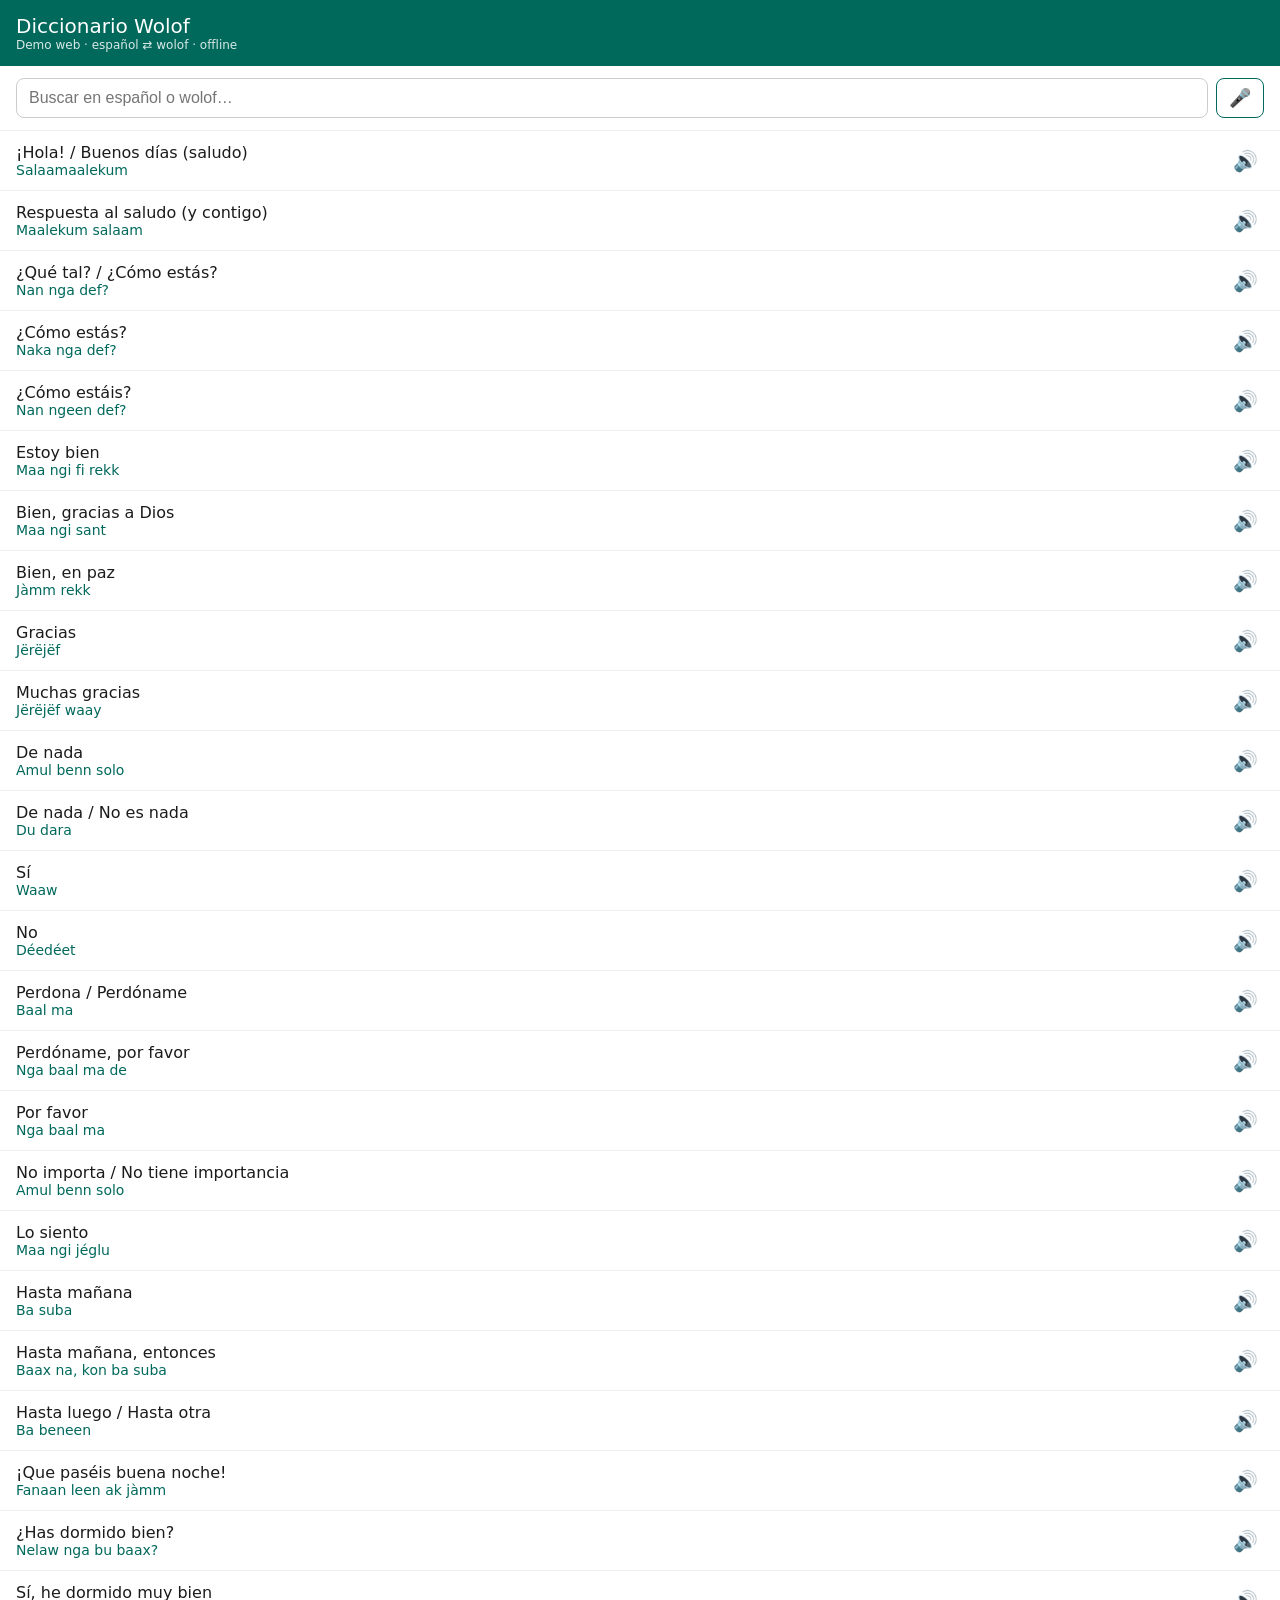
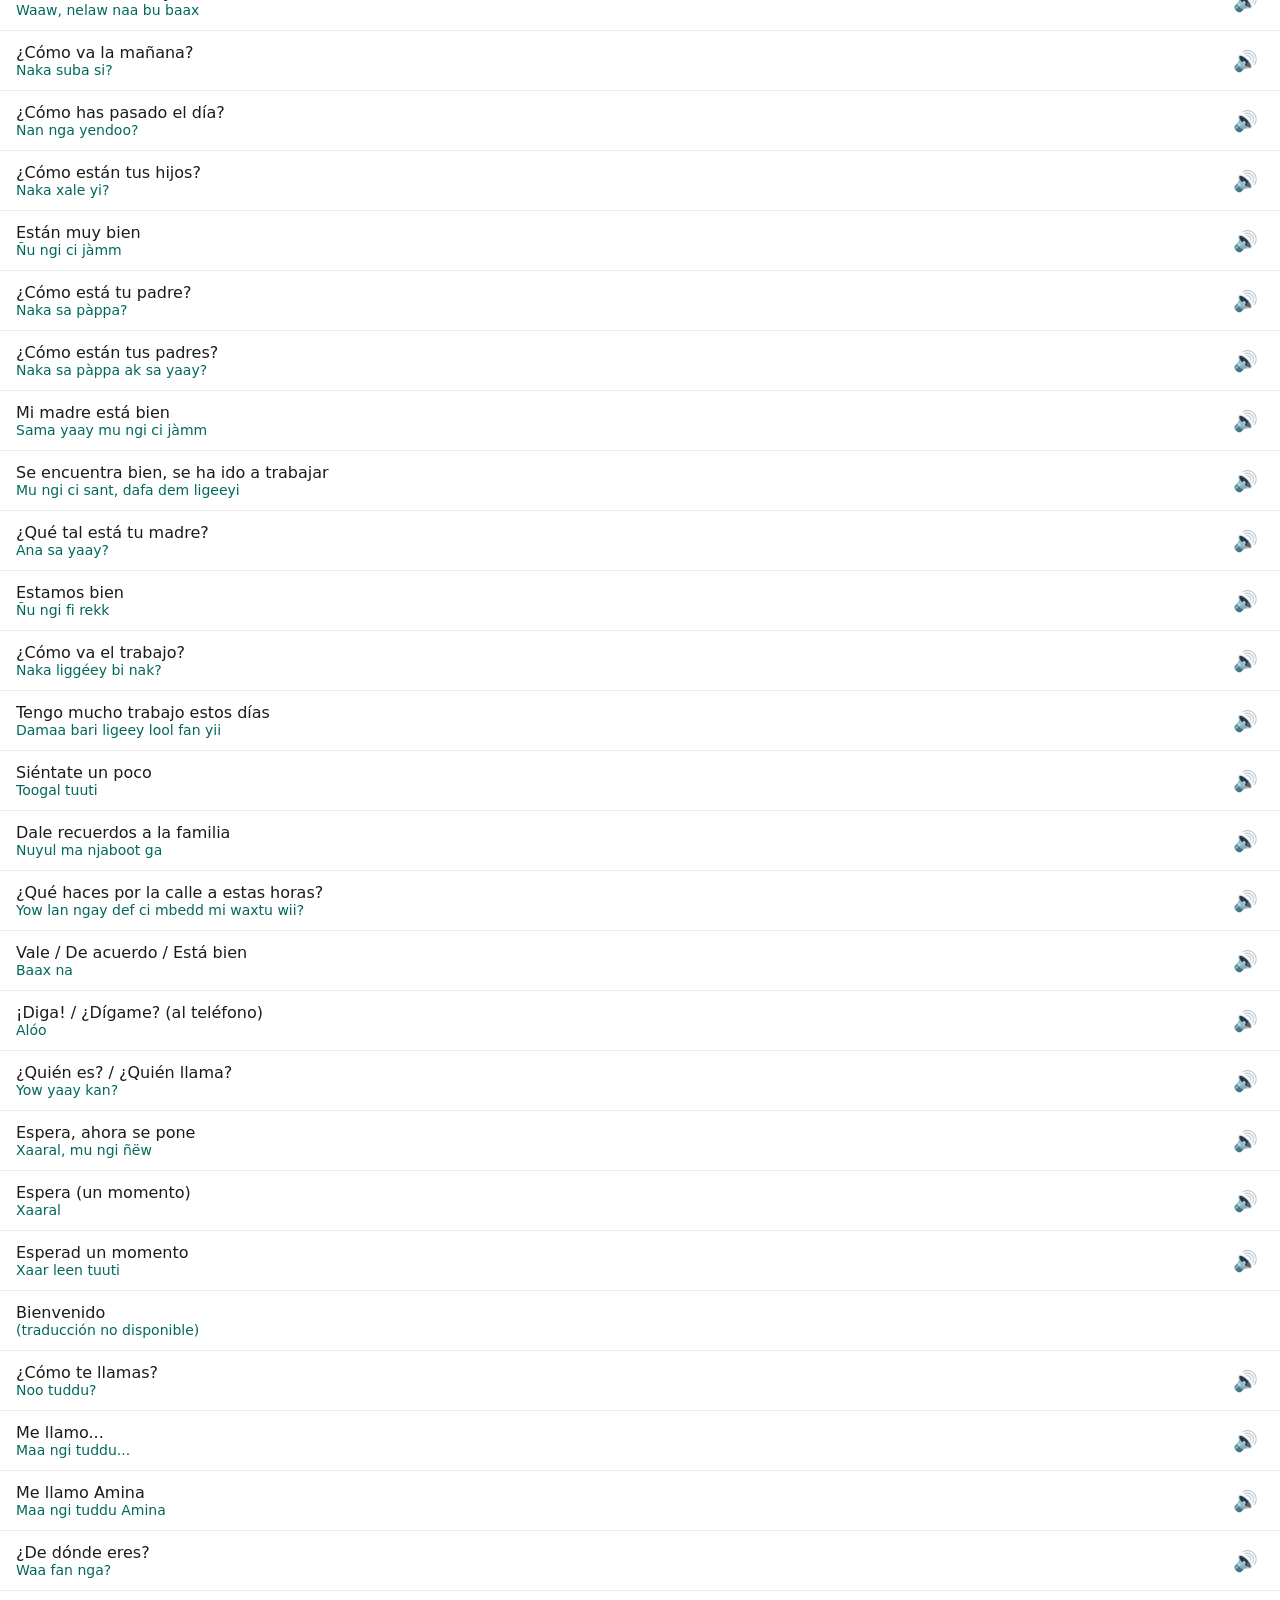
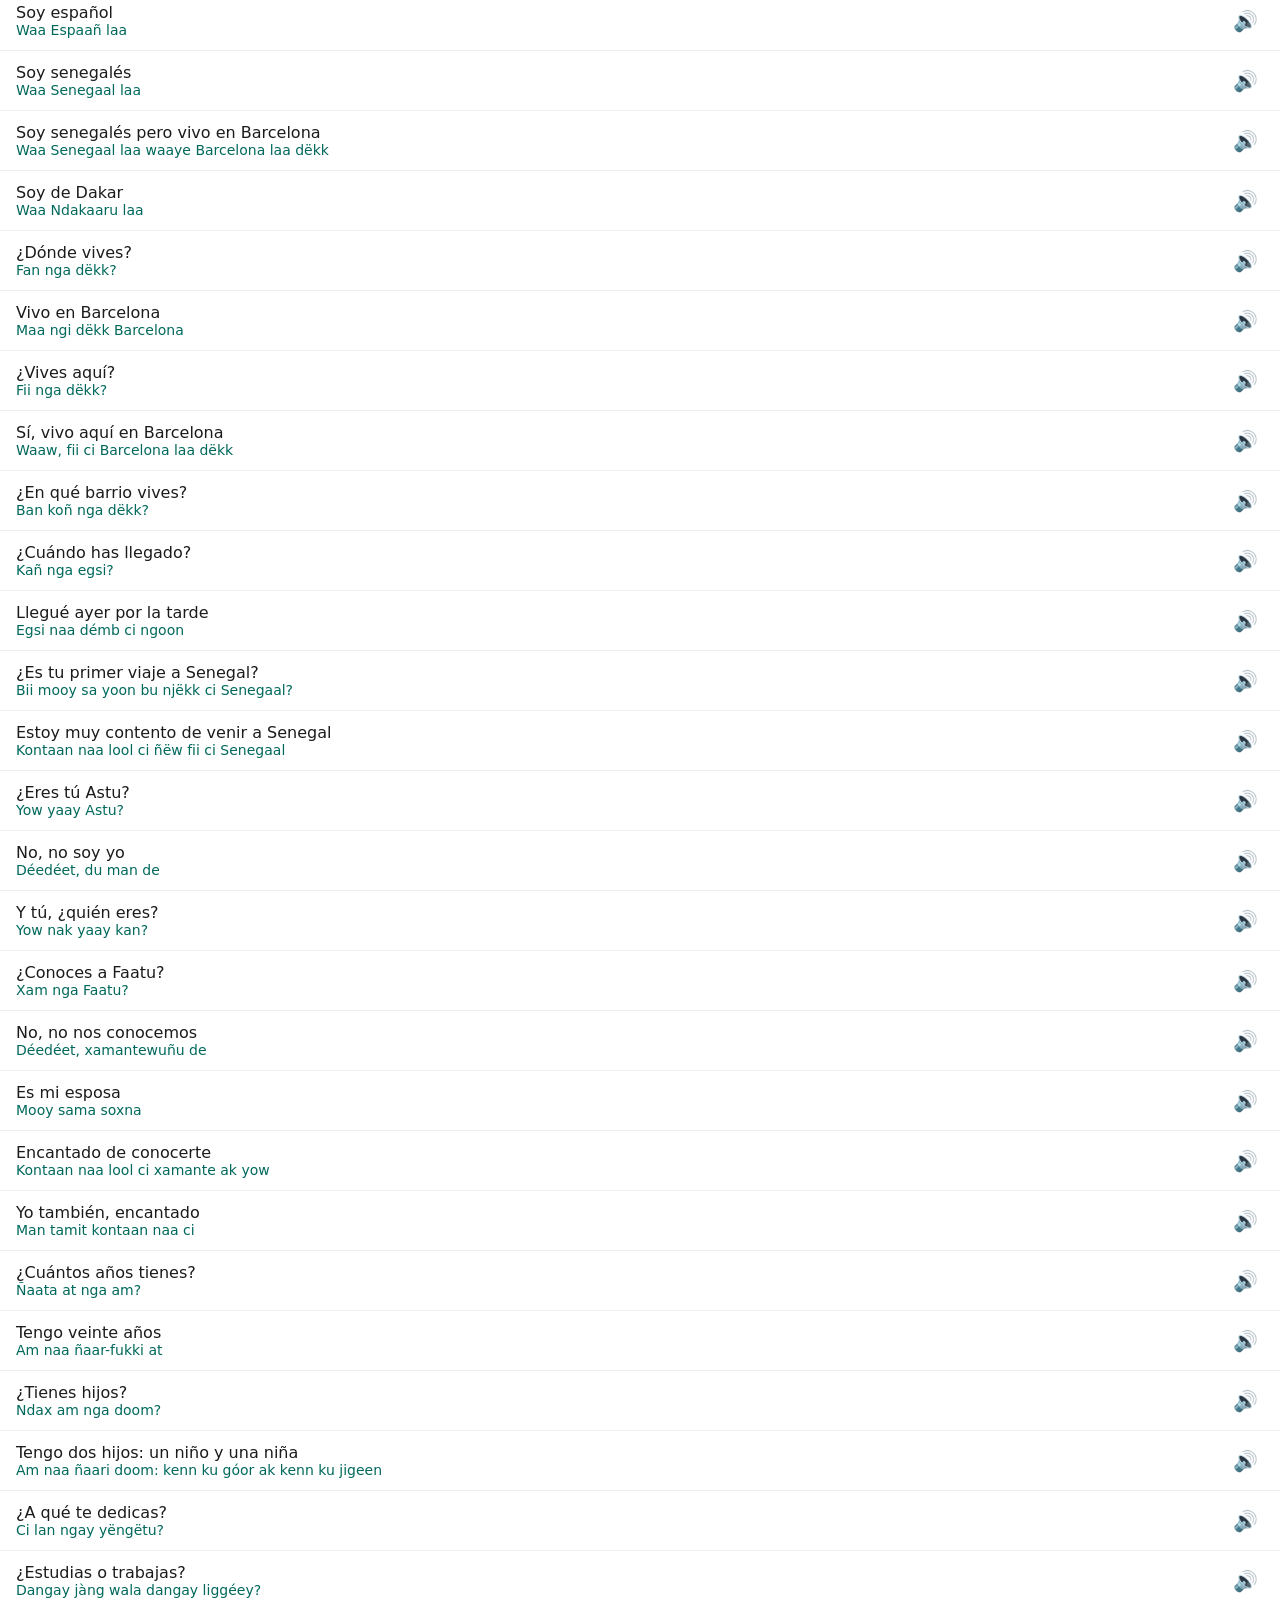
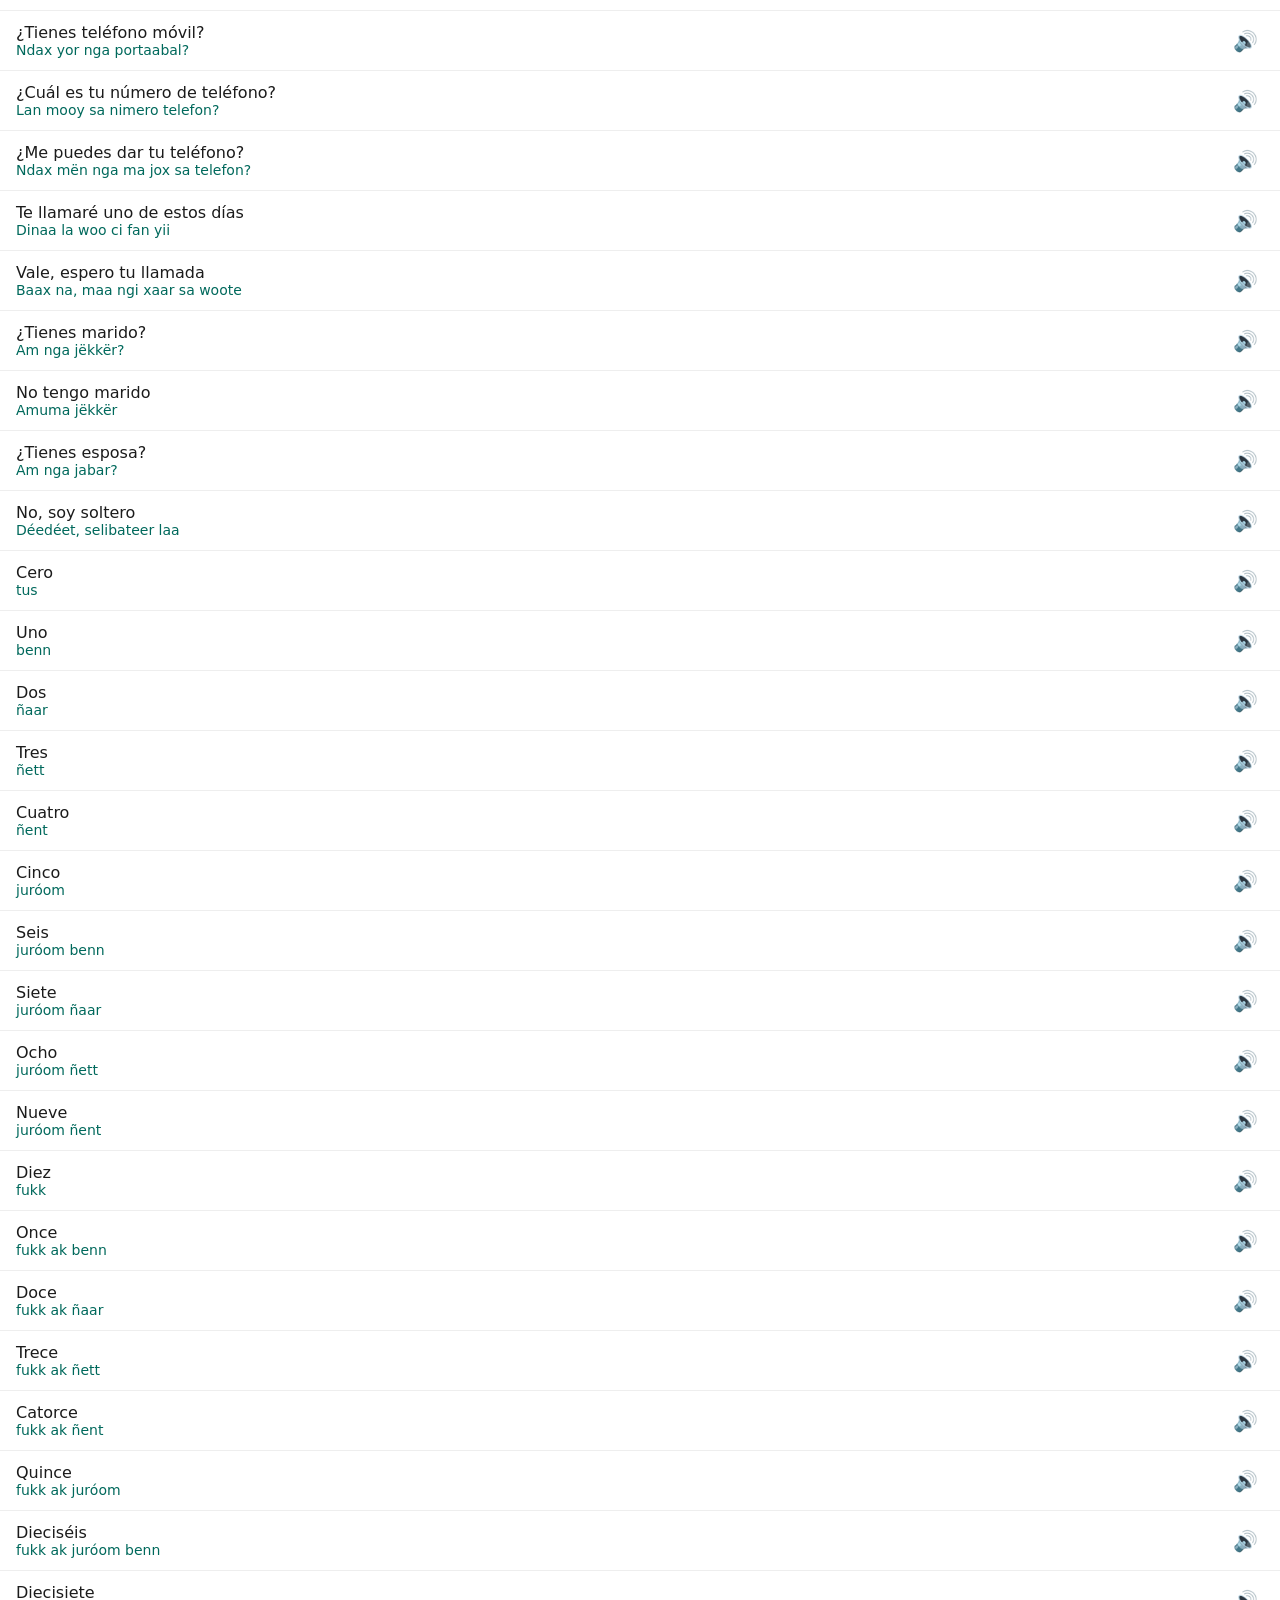
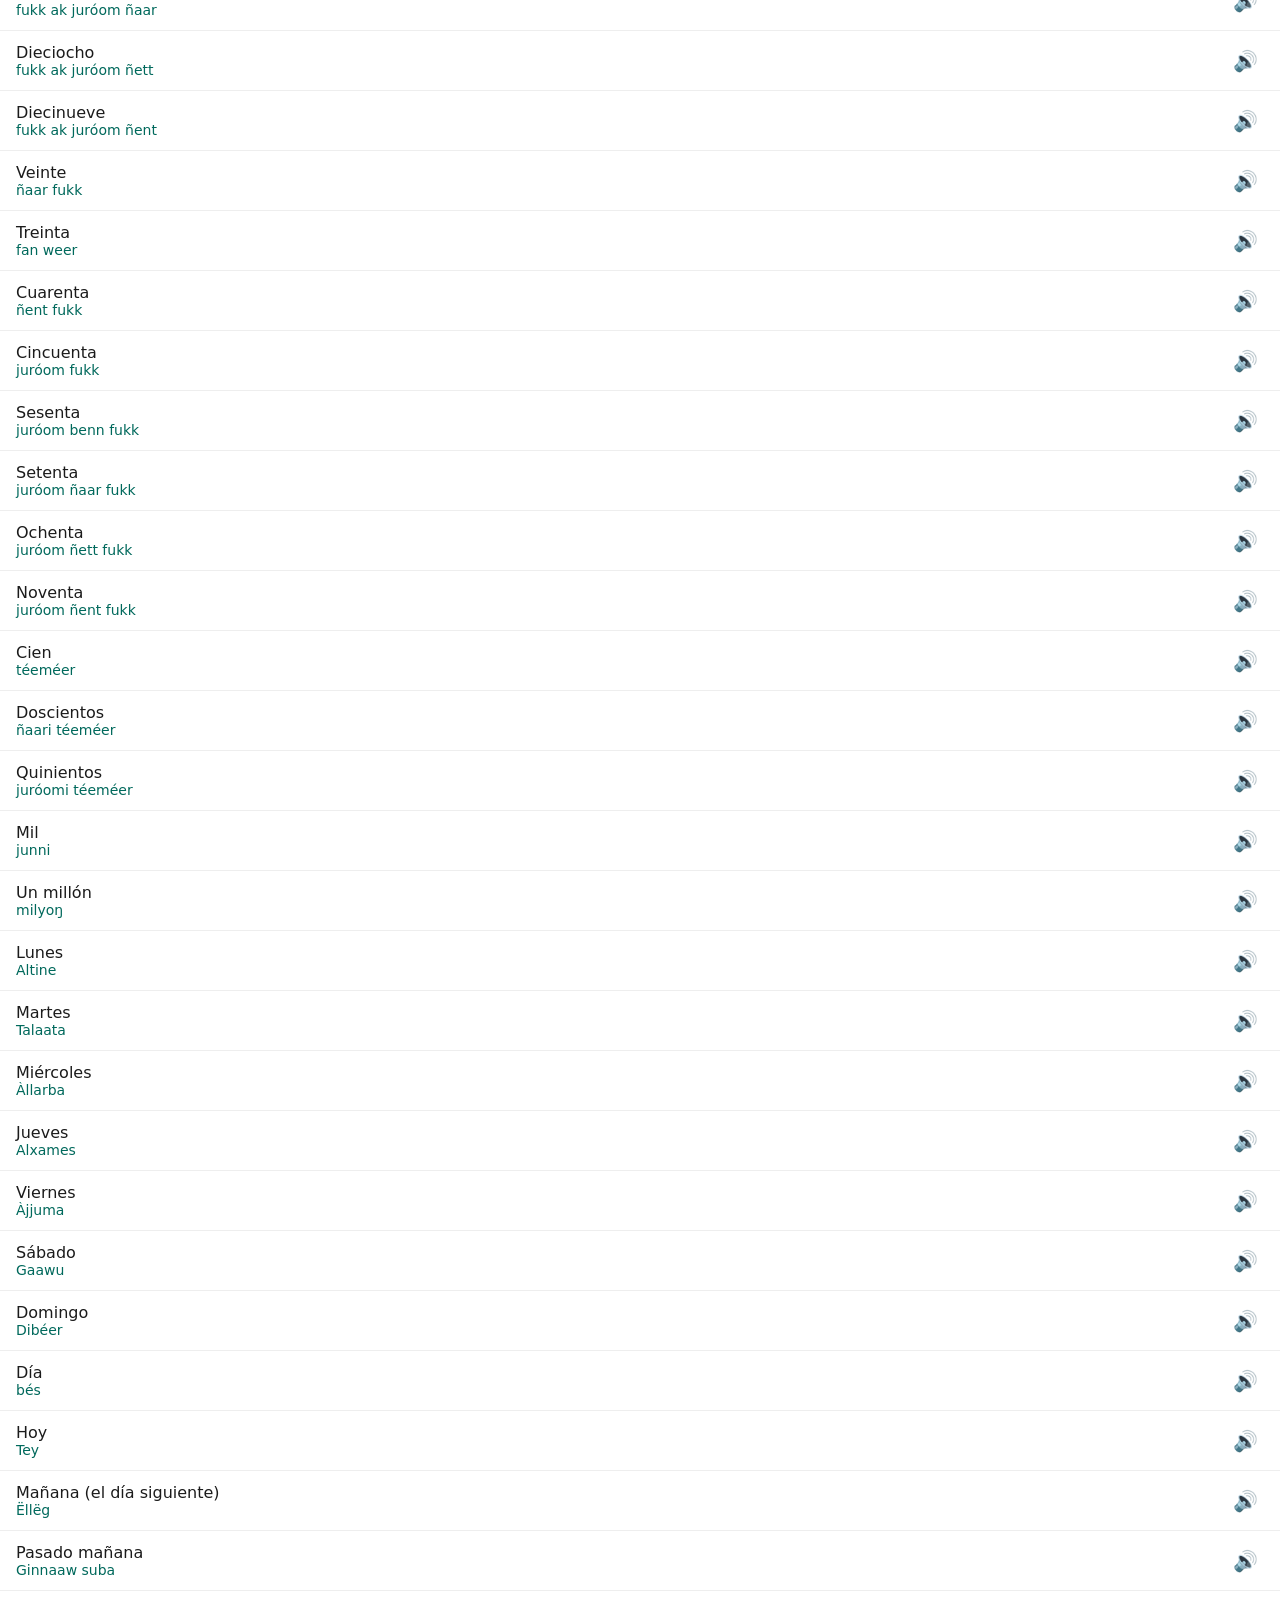
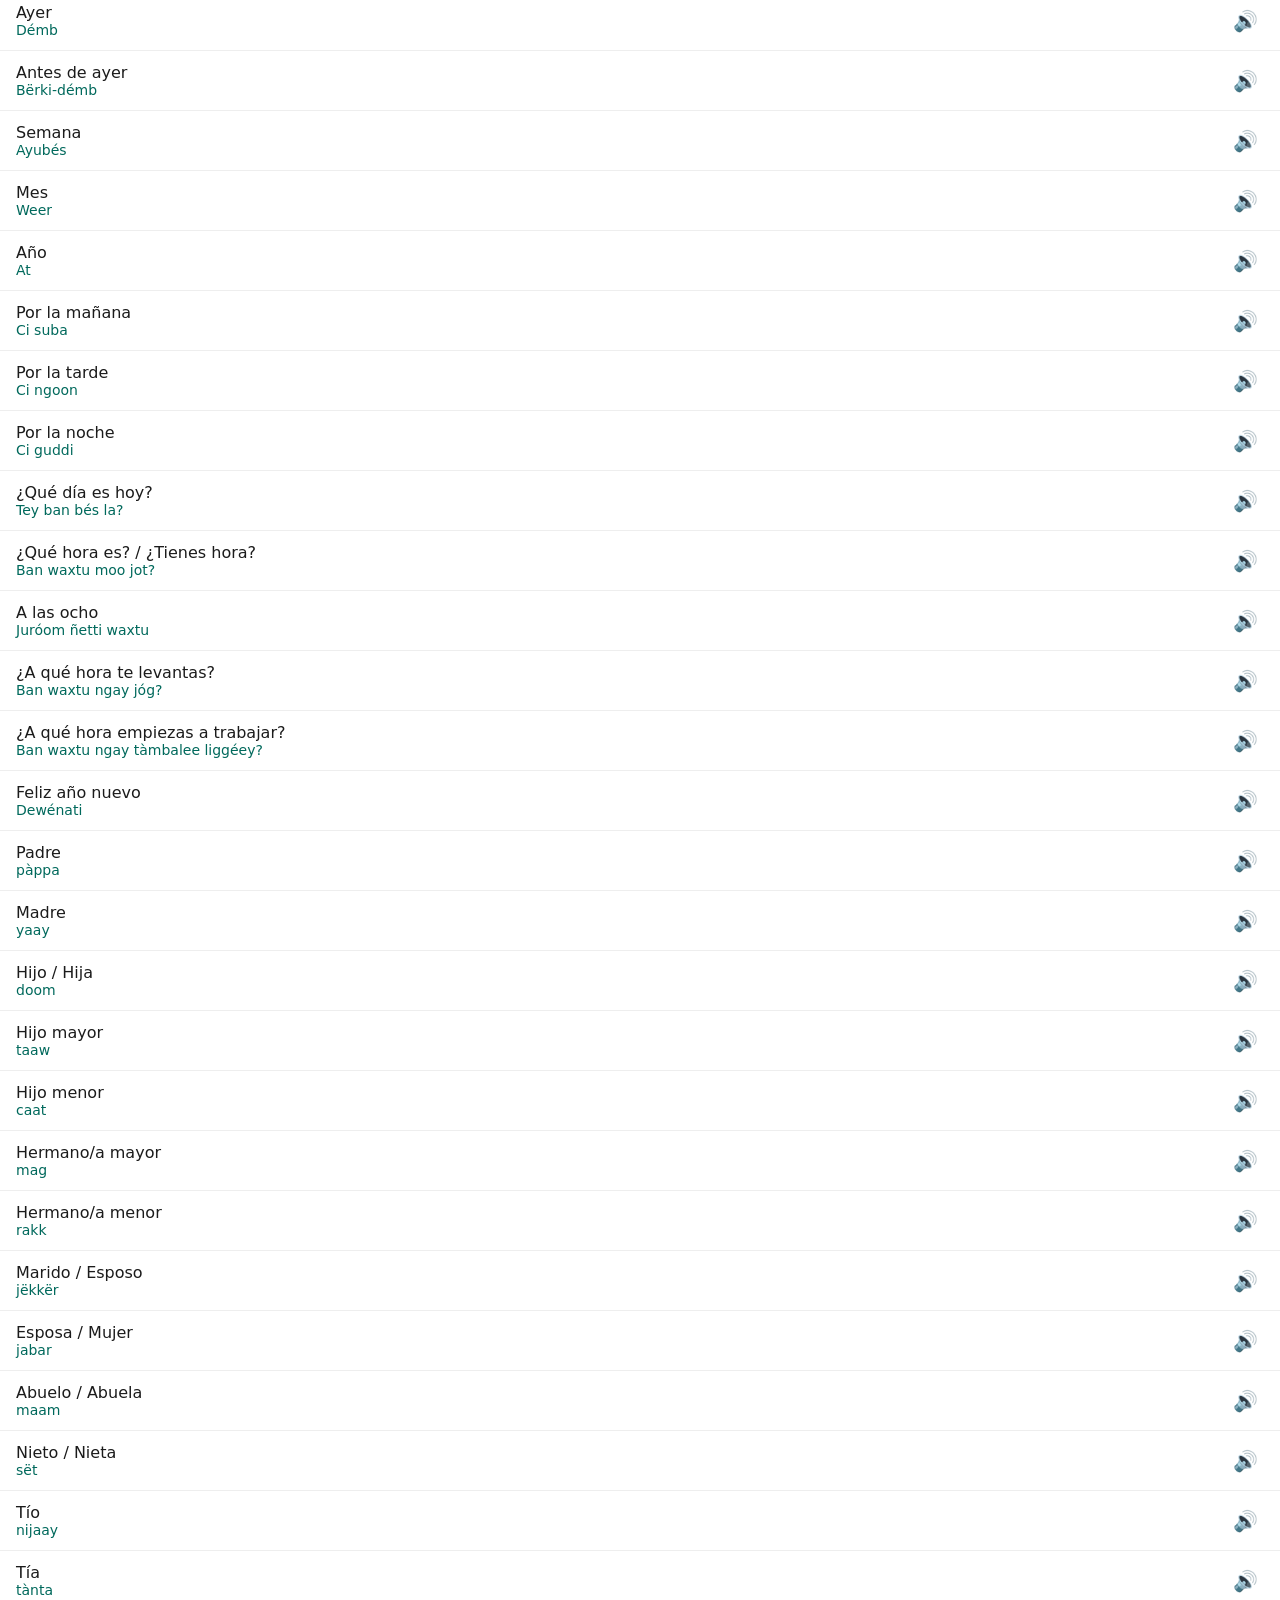
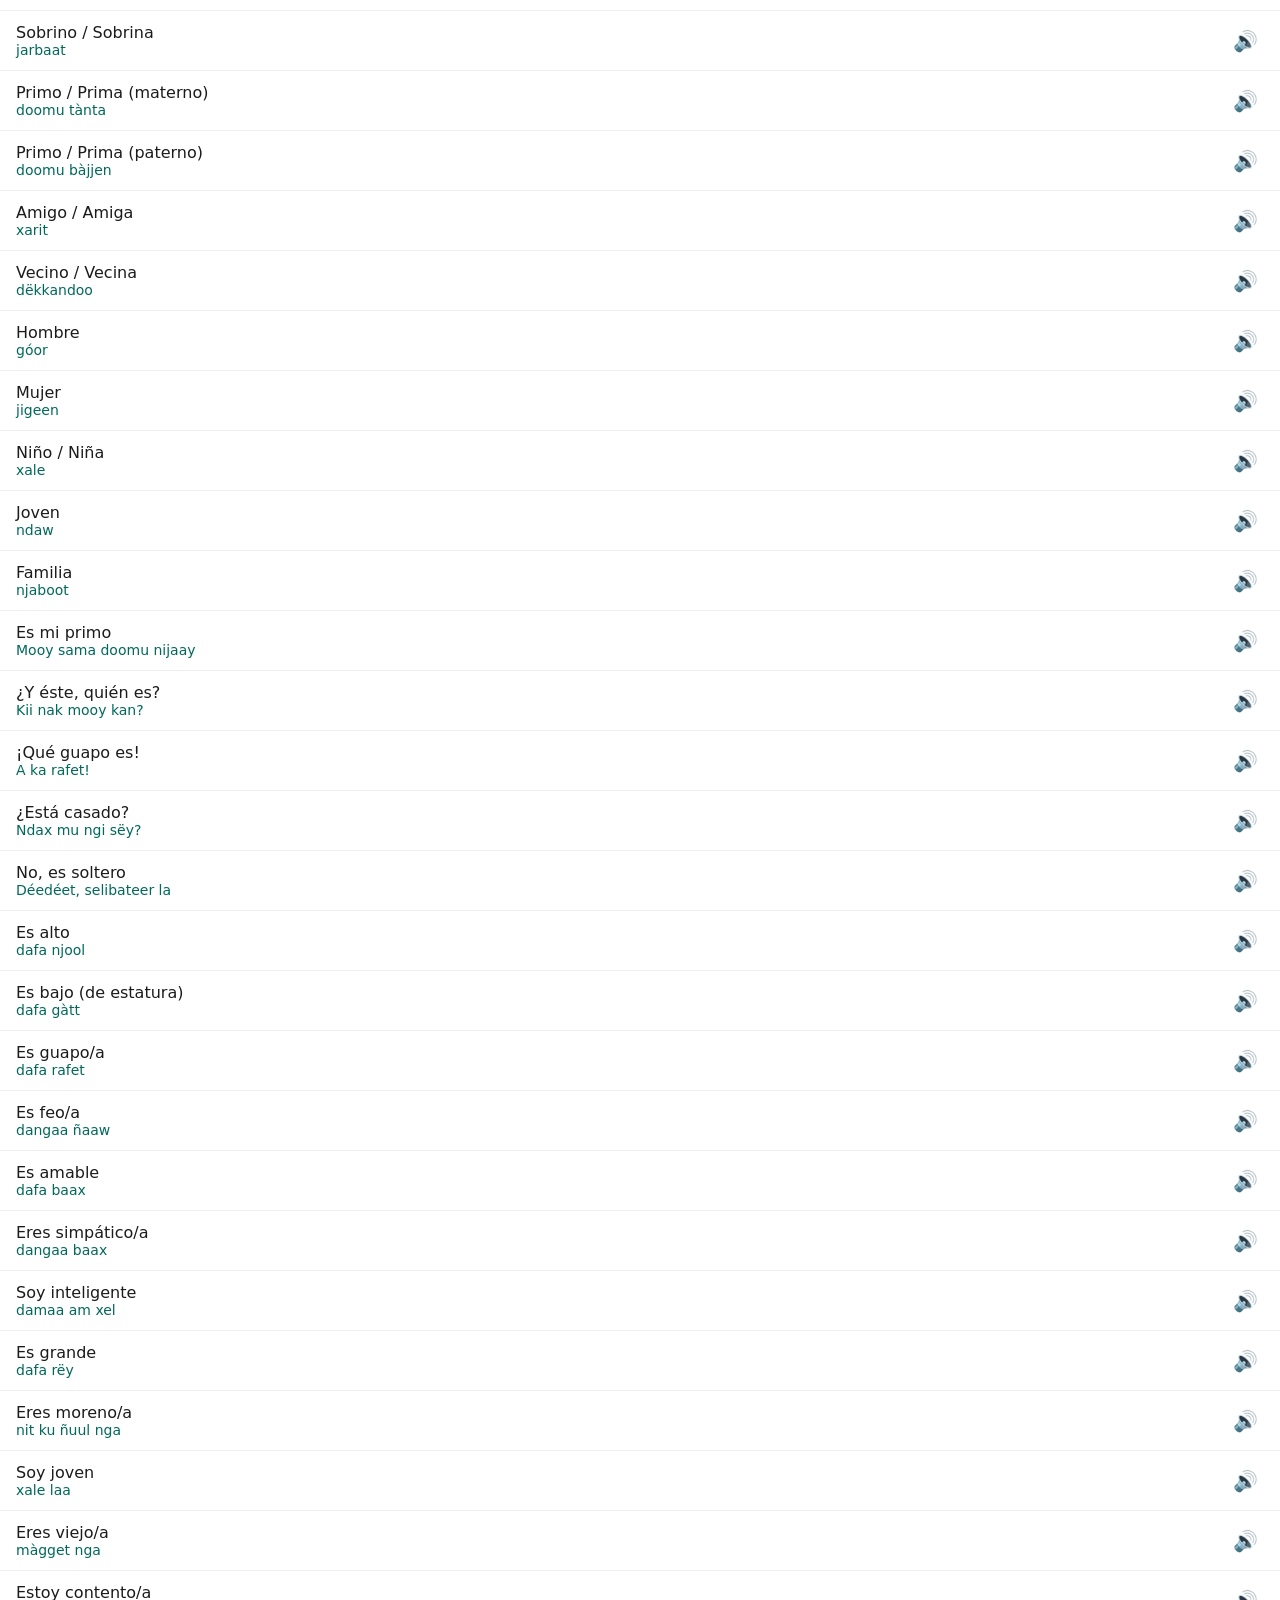
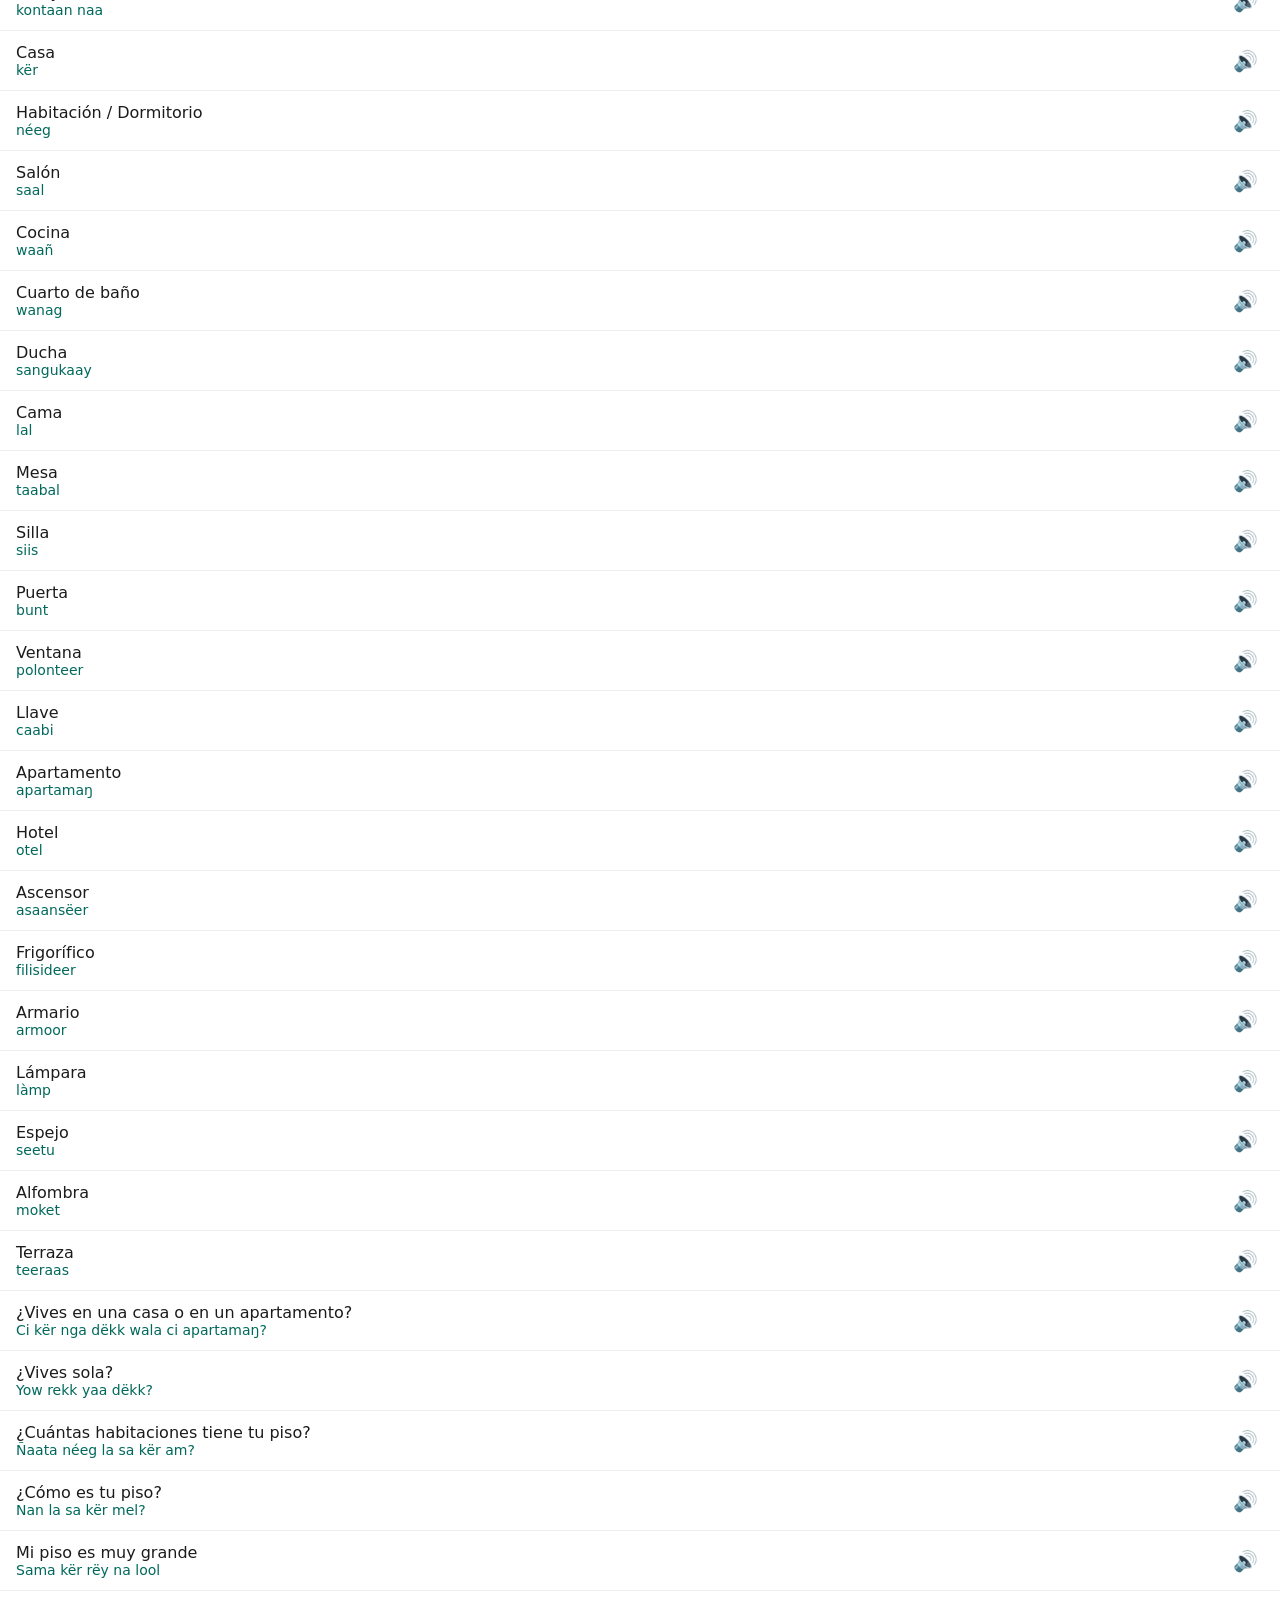
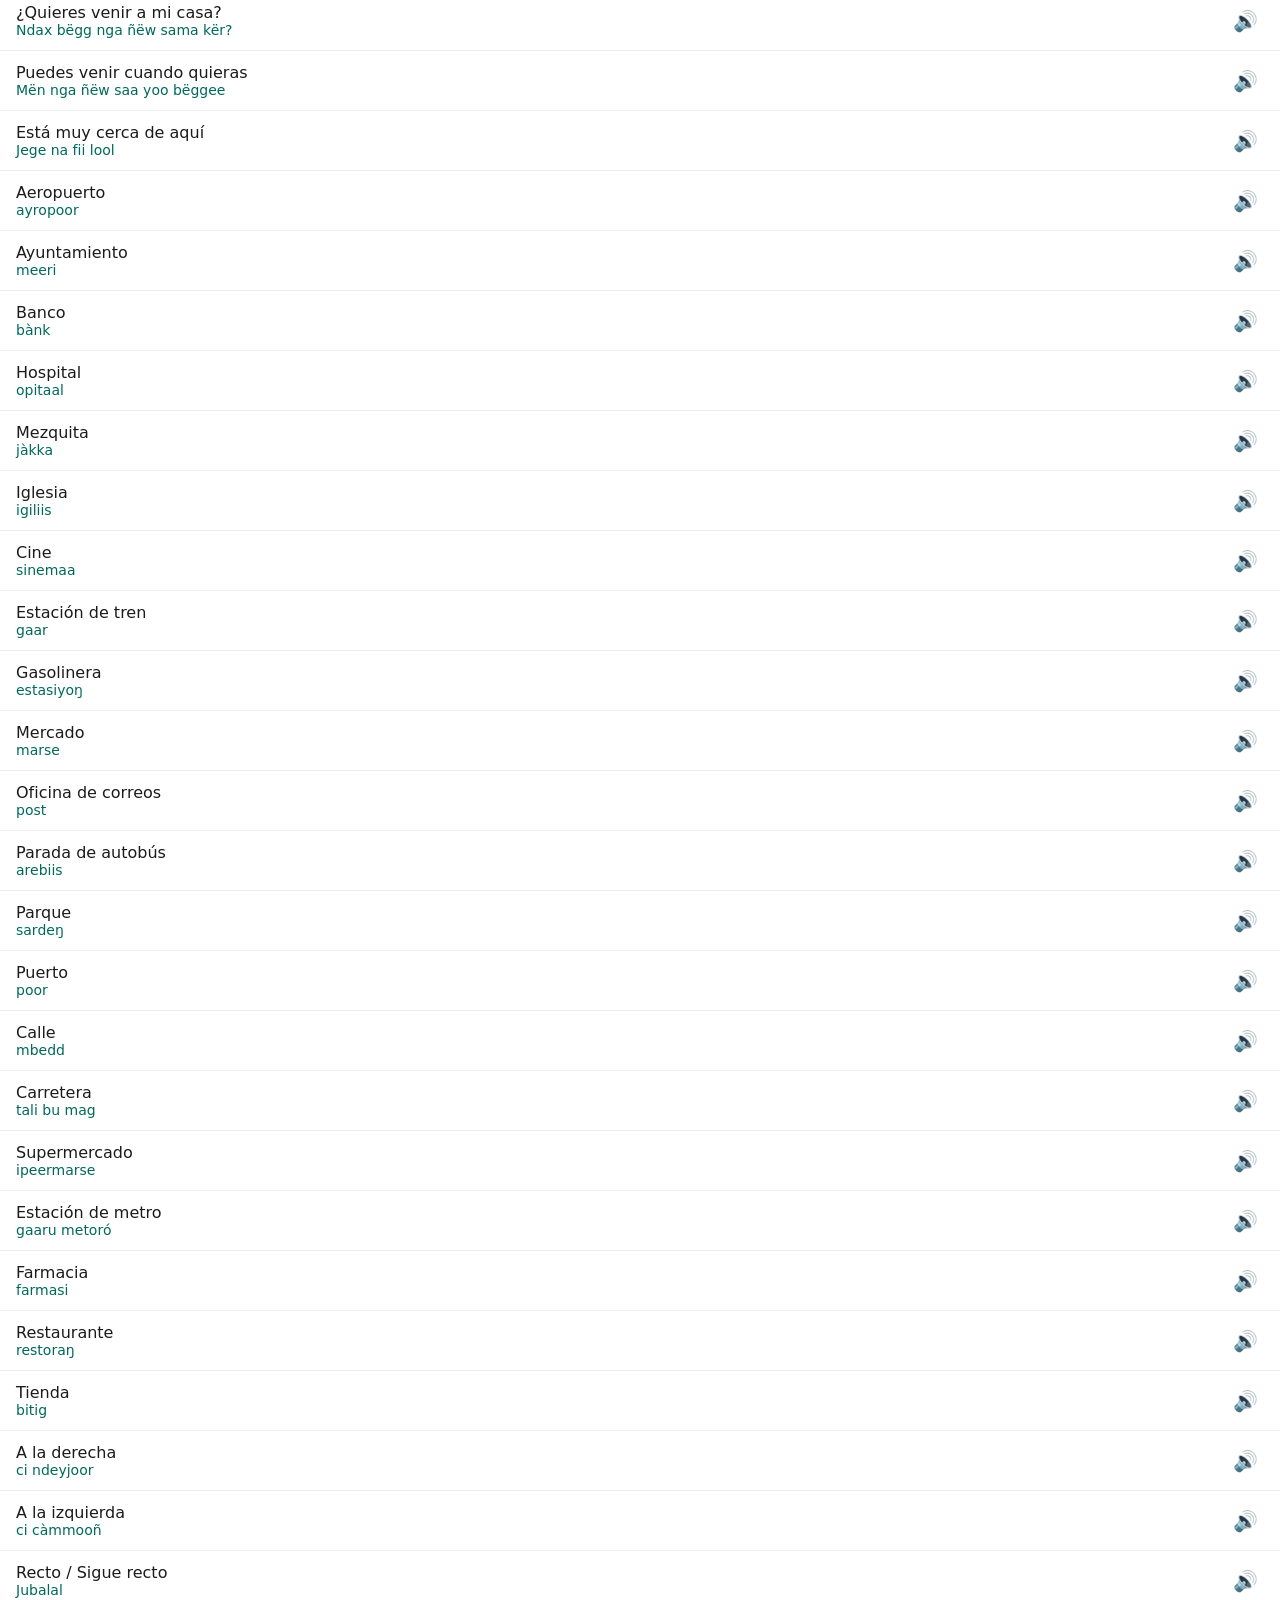
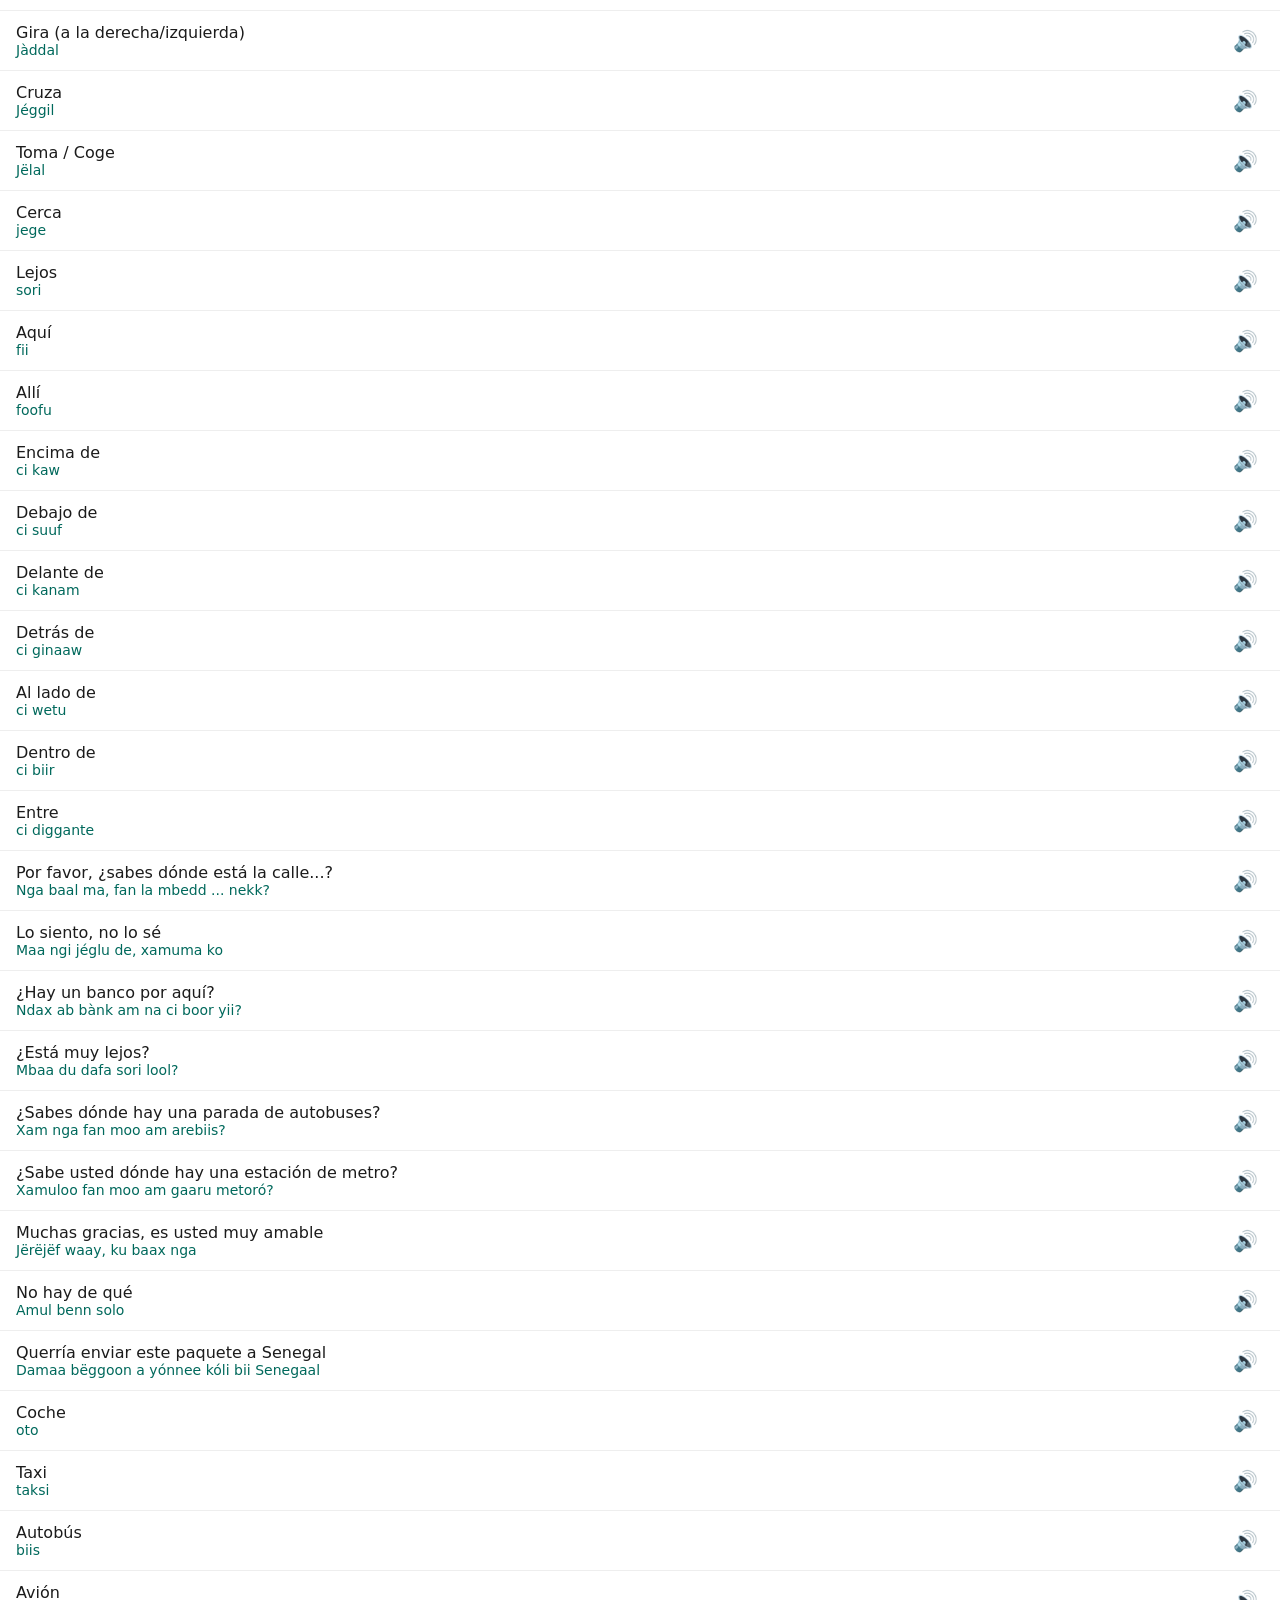
==== DiccionarioWolof/demo/index.html @ 1884ecc4 "Add conversations/phrases, categories, voice (TTS + experimental) and web demo - Contenido ampliado " ====
<!DOCTYPE html>
<html lang="es">
<head>
<meta charset="utf-8">
<meta name="viewport" content="width=device-width, initial-scale=1">
<title>Diccionario Wolof — Demo</title>
<style>
  :root { --primary:#00695c; }
  * { box-sizing: border-box; }
  body { font-family: system-ui, -apple-system, "Segoe UI", Roboto, sans-serif;
         margin:0; background:#fff; color:#1b1b1b; }
  header { background:var(--primary); color:#fff; padding:14px 16px; font-size:20px;
           position:sticky; top:0; z-index:10; }
  header small { display:block; font-size:12px; opacity:.85; font-weight:normal; }
  .searchbar { display:flex; gap:8px; padding:12px 16px; position:sticky; top:56px;
               background:#fff; border-bottom:1px solid #eee; z-index:9; }
  #q { flex:1; padding:10px 12px; font-size:16px; border:1px solid #ccc; border-radius:8px; }
  button.icon { border:1px solid var(--primary); background:#fff; color:var(--primary);
                border-radius:8px; padding:0 12px; font-size:18px; cursor:pointer; }
  button.icon:active { background:#e0f2f1; }
  .banner { background:#f2f2f2; padding:8px 16px; font-size:13px; }
  ul { list-style:none; margin:0; padding:0; }
  li { display:flex; align-items:center; gap:8px; padding:12px 16px;
       border-bottom:1px solid #eee; cursor:pointer; }
  li:hover { background:#fafafa; }
  .es { font-size:16px; }
  .wo { font-size:14px; color:var(--primary); }
  .cat { font-size:11px; color:#888; }
  .grow { flex:1; min-width:0; }
  .spk { border:none; background:transparent; font-size:20px; cursor:pointer; color:#555; }
  .empty { padding:24px 16px; color:#888; }
  /* Ficha */
  #detail { position:fixed; inset:0; background:#fff; display:none; flex-direction:column; z-index:20; }
  #detail.open { display:flex; }
  #detail .bar { background:var(--primary); color:#fff; padding:14px 16px; display:flex;
                 align-items:center; gap:12px; }
  #detail .bar button { background:transparent; border:none; color:#fff; font-size:20px; cursor:pointer; }
  #detail .body { padding:24px; }
  #detail .field { margin-bottom:22px; }
  #detail .label { font-size:12px; color:#888; text-transform:uppercase; letter-spacing:.5px; }
  #detail .value { font-size:24px; margin-top:4px; }
  .hint { padding:10px 16px; font-size:12px; color:#888; }
</style>
</head>
<body>
<header>Diccionario Wolof <small>Demo web · español ⇄ wolof · offline</small></header>

<div class="searchbar">
  <input id="q" type="text" placeholder="Buscar en español o wolof…" autocomplete="off">
  <button class="icon" id="mic" title="Buscar por voz">🎤</button>
</div>
<div id="voiceBanner" class="banner" style="display:none"></div>

<ul id="list"></ul>
<div id="empty" class="empty" style="display:none">No se han encontrado resultados.</div>
<div class="hint">Pulsa una entrada para ver su ficha. El altavoz 🔊 lee la pronunciación.
  El micrófono 🎤 es experimental (usa el reconocedor del navegador y busca por parecido fonético).</div>

<!-- Ficha de la palabra -->
<div id="detail">
  <div class="bar"><button id="back">←</button><span>Ficha de la palabra</span>
    <span class="grow"></span><button id="dspk">🔊</button></div>
  <div class="body">
    <div class="field"><div class="label">Categoría</div><div class="value" id="dcat"></div></div>
    <div class="field"><div class="label">Español</div><div class="value" id="des"></div></div>
    <div class="field"><div class="label">Wolof</div><div class="value" id="dwo"></div></div>
    <div class="field"><div class="label">Pronunciación</div><div class="value" id="dpron"></div></div>
  </div>
</div>

<script>
const DATA = [{"cat": "Saludos y cortesía", "es": "¡Hola! / Buenos días (saludo)", "wo": "Salaamaalekum", "pron": "Salamalekum"}, {"cat": "Saludos y cortesía", "es": "Respuesta al saludo (y contigo)", "wo": "Maalekum salaam", "pron": "Malekum salam"}, {"cat": "Saludos y cortesía", "es": "¿Qué tal? / ¿Cómo estás?", "wo": "Nan nga def?", "pron": "Nan nga def?"}, {"cat": "Saludos y cortesía", "es": "¿Cómo estás?", "wo": "Naka nga def?", "pron": "Naka nga def?"}, {"cat": "Saludos y cortesía", "es": "¿Cómo estáis?", "wo": "Nan ngeen def?", "pron": "Nan nguen def?"}, {"cat": "Saludos y cortesía", "es": "Estoy bien", "wo": "Maa ngi fi rekk", "pron": "Ma ngui fi rek"}, {"cat": "Saludos y cortesía", "es": "Bien, gracias a Dios", "wo": "Maa ngi sant", "pron": "Ma ngui sant"}, {"cat": "Saludos y cortesía", "es": "Bien, en paz", "wo": "Jàmm rekk", "pron": "Yam rek"}, {"cat": "Saludos y cortesía", "es": "Gracias", "wo": "Jërëjëf", "pron": "Yereyef"}, {"cat": "Saludos y cortesía", "es": "Muchas gracias", "wo": "Jërëjëf waay", "pron": "Yereyef way"}, {"cat": "Saludos y cortesía", "es": "De nada", "wo": "Amul benn solo", "pron": "Amul ben solo"}, {"cat": "Saludos y cortesía", "es": "De nada / No es nada", "wo": "Du dara", "pron": "Du dara"}, {"cat": "Saludos y cortesía", "es": "Sí", "wo": "Waaw", "pron": "Waw"}, {"cat": "Saludos y cortesía", "es": "No", "wo": "Déedéet", "pron": "Dedet"}, {"cat": "Saludos y cortesía", "es": "Perdona / Perdóname", "wo": "Baal ma", "pron": "Bal ma"}, {"cat": "Saludos y cortesía", "es": "Perdóname, por favor", "wo": "Nga baal ma de", "pron": "Nga bal ma de"}, {"cat": "Saludos y cortesía", "es": "Por favor", "wo": "Nga baal ma", "pron": "Nga bal ma"}, {"cat": "Saludos y cortesía", "es": "No importa / No tiene importancia", "wo": "Amul benn solo", "pron": "Amul ben solo"}, {"cat": "Saludos y cortesía", "es": "Lo siento", "wo": "Maa ngi jéglu", "pron": "Ma ngui yeglu"}, {"cat": "Saludos y cortesía", "es": "Hasta mañana", "wo": "Ba suba", "pron": "Ba suba"}, {"cat": "Saludos y cortesía", "es": "Hasta mañana, entonces", "wo": "Baax na, kon ba suba", "pron": "Baj na, kon ba suba"}, {"cat": "Saludos y cortesía", "es": "Hasta luego / Hasta otra", "wo": "Ba beneen", "pron": "Ba benen"}, {"cat": "Saludos y cortesía", "es": "¡Que paséis buena noche!", "wo": "Fanaan leen ak jàmm", "pron": "Fanan len ak yam"}, {"cat": "Saludos y cortesía", "es": "¿Has dormido bien?", "wo": "Nelaw nga bu baax?", "pron": "Nelaw nga bu baj?"}, {"cat": "Saludos y cortesía", "es": "Sí, he dormido muy bien", "wo": "Waaw, nelaw naa bu baax", "pron": "Waw, nelaw na bu baj"}, {"cat": "Saludos y cortesía", "es": "¿Cómo va la mañana?", "wo": "Naka suba si?", "pron": "Naka suba si?"}, {"cat": "Saludos y cortesía", "es": "¿Cómo has pasado el día?", "wo": "Nan nga yendoo?", "pron": "Nan nga yendo?"}, {"cat": "Saludos y cortesía", "es": "¿Cómo están tus hijos?", "wo": "Naka xale yi?", "pron": "Naka jale yi?"}, {"cat": "Saludos y cortesía", "es": "Están muy bien", "wo": "Ñu ngi ci jàmm", "pron": "Ñu ngui chi yam"}, {"cat": "Saludos y cortesía", "es": "¿Cómo está tu padre?", "wo": "Naka sa pàppa?", "pron": "Naka sa papa?"}, {"cat": "Saludos y cortesía", "es": "¿Cómo están tus padres?", "wo": "Naka sa pàppa ak sa yaay?", "pron": "Naka sa papa ak sa yay?"}, {"cat": "Saludos y cortesía", "es": "Mi madre está bien", "wo": "Sama yaay mu ngi ci jàmm", "pron": "Sama yay mu ngui chi yam"}, {"cat": "Saludos y cortesía", "es": "Se encuentra bien, se ha ido a trabajar", "wo": "Mu ngi ci sant, dafa dem ligeeyi", "pron": "Mu ngui chi sant, dafa dem ligueyi"}, {"cat": "Saludos y cortesía", "es": "¿Qué tal está tu madre?", "wo": "Ana sa yaay?", "pron": "Ana sa yay?"}, {"cat": "Saludos y cortesía", "es": "Estamos bien", "wo": "Ñu ngi fi rekk", "pron": "Ñu ngui fi rek"}, {"cat": "Saludos y cortesía", "es": "¿Cómo va el trabajo?", "wo": "Naka liggéey bi nak?", "pron": "Naka liguey bi nak?"}, {"cat": "Saludos y cortesía", "es": "Tengo mucho trabajo estos días", "wo": "Damaa bari ligeey lool fan yii", "pron": "Dama bari liguey lol fan yi"}, {"cat": "Saludos y cortesía", "es": "Siéntate un poco", "wo": "Toogal tuuti", "pron": "Togal tuti"}, {"cat": "Saludos y cortesía", "es": "Dale recuerdos a la familia", "wo": "Nuyul ma njaboot ga", "pron": "Nuyul ma nyabot ga"}, {"cat": "Saludos y cortesía", "es": "¿Qué haces por la calle a estas horas?", "wo": "Yow lan ngay def ci mbedd mi waxtu wii?", "pron": "Yow lan ngay def chi mbed mi wajtu wi?"}, {"cat": "Saludos y cortesía", "es": "Vale / De acuerdo / Está bien", "wo": "Baax na", "pron": "Baj na"}, {"cat": "Saludos y cortesía", "es": "¡Diga! / ¿Dígame? (al teléfono)", "wo": "Alóo", "pron": "Alo"}, {"cat": "Saludos y cortesía", "es": "¿Quién es? / ¿Quién llama?", "wo": "Yow yaay kan?", "pron": "Yow yay kan?"}, {"cat": "Saludos y cortesía", "es": "Espera, ahora se pone", "wo": "Xaaral, mu ngi ñëw", "pron": "Jaral, mu ngui ñew"}, {"cat": "Saludos y cortesía", "es": "Espera (un momento)", "wo": "Xaaral", "pron": "Jaral"}, {"cat": "Saludos y cortesía", "es": "Esperad un momento", "wo": "Xaar leen tuuti", "pron": "Jar len tuti"}, {"cat": "Saludos y cortesía", "es": "Bienvenido", "wo": "", "pron": ""}, {"cat": "Presentarse", "es": "¿Cómo te llamas?", "wo": "Noo tuddu?", "pron": "No tudu?"}, {"cat": "Presentarse", "es": "Me llamo...", "wo": "Maa ngi tuddu...", "pron": "Ma ngui tudu..."}, {"cat": "Presentarse", "es": "Me llamo Amina", "wo": "Maa ngi tuddu Amina", "pron": "Ma ngui tudu amina"}, {"cat": "Presentarse", "es": "¿De dónde eres?", "wo": "Waa fan nga?", "pron": "Wa fan nga?"}, {"cat": "Presentarse", "es": "Soy español", "wo": "Waa Espaañ laa", "pron": "Wa españ la"}, {"cat": "Presentarse", "es": "Soy senegalés", "wo": "Waa Senegaal laa", "pron": "Wa senegal la"}, {"cat": "Presentarse", "es": "Soy senegalés pero vivo en Barcelona", "wo": "Waa Senegaal laa waaye Barcelona laa dëkk", "pron": "Wa senegal la waye barchelona la dek"}, {"cat": "Presentarse", "es": "Soy de Dakar", "wo": "Waa Ndakaaru laa", "pron": "Wa ndakaru la"}, {"cat": "Presentarse", "es": "¿Dónde vives?", "wo": "Fan nga dëkk?", "pron": "Fan nga dek?"}, {"cat": "Presentarse", "es": "Vivo en Barcelona", "wo": "Maa ngi dëkk Barcelona", "pron": "Ma ngui dek barchelona"}, {"cat": "Presentarse", "es": "¿Vives aquí?", "wo": "Fii nga dëkk?", "pron": "Fi nga dek?"}, {"cat": "Presentarse", "es": "Sí, vivo aquí en Barcelona", "wo": "Waaw, fii ci Barcelona laa dëkk", "pron": "Waw, fi chi barchelona la dek"}, {"cat": "Presentarse", "es": "¿En qué barrio vives?", "wo": "Ban koñ nga dëkk?", "pron": "Ban koñ nga dek?"}, {"cat": "Presentarse", "es": "¿Cuándo has llegado?", "wo": "Kañ nga egsi?", "pron": "Kañ nga egsi?"}, {"cat": "Presentarse", "es": "Llegué ayer por la tarde", "wo": "Egsi naa démb ci ngoon", "pron": "Egsi na demb chi ngon"}, {"cat": "Presentarse", "es": "¿Es tu primer viaje a Senegal?", "wo": "Bii mooy sa yoon bu njëkk ci Senegaal?", "pron": "Bi moy sa yon bu nyek chi senegal?"}, {"cat": "Presentarse", "es": "Estoy muy contento de venir a Senegal", "wo": "Kontaan naa lool ci ñëw fii ci Senegaal", "pron": "Kontan na lol chi ñew fi chi senegal"}, {"cat": "Presentarse", "es": "¿Eres tú Astu?", "wo": "Yow yaay Astu?", "pron": "Yow yay astu?"}, {"cat": "Presentarse", "es": "No, no soy yo", "wo": "Déedéet, du man de", "pron": "Dedet, du man de"}, {"cat": "Presentarse", "es": "Y tú, ¿quién eres?", "wo": "Yow nak yaay kan?", "pron": "Yow nak yay kan?"}, {"cat": "Presentarse", "es": "¿Conoces a Faatu?", "wo": "Xam nga Faatu?", "pron": "Jam nga fatu?"}, {"cat": "Presentarse", "es": "No, no nos conocemos", "wo": "Déedéet, xamantewuñu de", "pron": "Dedet, jamantewuñu de"}, {"cat": "Presentarse", "es": "Es mi esposa", "wo": "Mooy sama soxna", "pron": "Moy sama sojna"}, {"cat": "Presentarse", "es": "Encantado de conocerte", "wo": "Kontaan naa lool ci xamante ak yow", "pron": "Kontan na lol chi jamante ak yow"}, {"cat": "Presentarse", "es": "Yo también, encantado", "wo": "Man tamit kontaan naa ci", "pron": "Man tamit kontan na chi"}, {"cat": "Presentarse", "es": "¿Cuántos años tienes?", "wo": "Ñaata at nga am?", "pron": "Ñata at nga am?"}, {"cat": "Presentarse", "es": "Tengo veinte años", "wo": "Am naa ñaar-fukki at", "pron": "Am na ñar-fuki at"}, {"cat": "Presentarse", "es": "¿Tienes hijos?", "wo": "Ndax am nga doom?", "pron": "Ndaj am nga dom?"}, {"cat": "Presentarse", "es": "Tengo dos hijos: un niño y una niña", "wo": "Am naa ñaari doom: kenn ku góor ak kenn ku jigeen", "pron": "Am na ñari dom: ken ku gor ak ken ku yiguen"}, {"cat": "Presentarse", "es": "¿A qué te dedicas?", "wo": "Ci lan ngay yëngëtu?", "pron": "Chi lan ngay yenguetu?"}, {"cat": "Presentarse", "es": "¿Estudias o trabajas?", "wo": "Dangay jàng wala dangay liggéey?", "pron": "Dangay yang wala dangay liguey?"}, {"cat": "Presentarse", "es": "¿Tienes teléfono móvil?", "wo": "Ndax yor nga portaabal?", "pron": "Ndaj yor nga portabal?"}, {"cat": "Presentarse", "es": "¿Cuál es tu número de teléfono?", "wo": "Lan mooy sa nimero telefon?", "pron": "Lan moy sa nimero telefon?"}, {"cat": "Presentarse", "es": "¿Me puedes dar tu teléfono?", "wo": "Ndax mën nga ma jox sa telefon?", "pron": "Ndaj men nga ma yoj sa telefon?"}, {"cat": "Presentarse", "es": "Te llamaré uno de estos días", "wo": "Dinaa la woo ci fan yii", "pron": "Dina la wo chi fan yi"}, {"cat": "Presentarse", "es": "Vale, espero tu llamada", "wo": "Baax na, maa ngi xaar sa woote", "pron": "Baj na, ma ngui jar sa wote"}, {"cat": "Presentarse", "es": "¿Tienes marido?", "wo": "Am nga jëkkër?", "pron": "Am nga yeker?"}, {"cat": "Presentarse", "es": "No tengo marido", "wo": "Amuma jëkkër", "pron": "Amuma yeker"}, {"cat": "Presentarse", "es": "¿Tienes esposa?", "wo": "Am nga jabar?", "pron": "Am nga yabar?"}, {"cat": "Presentarse", "es": "No, soy soltero", "wo": "Déedéet, selibateer laa", "pron": "Dedet, selibater la"}, {"cat": "Números", "es": "Cero", "wo": "tus", "pron": "Tus"}, {"cat": "Números", "es": "Uno", "wo": "benn", "pron": "Ben"}, {"cat": "Números", "es": "Dos", "wo": "ñaar", "pron": "Ñar"}, {"cat": "Números", "es": "Tres", "wo": "ñett", "pron": "Ñet"}, {"cat": "Números", "es": "Cuatro", "wo": "ñent", "pron": "Ñent"}, {"cat": "Números", "es": "Cinco", "wo": "juróom", "pron": "Yurom"}, {"cat": "Números", "es": "Seis", "wo": "juróom benn", "pron": "Yurom ben"}, {"cat": "Números", "es": "Siete", "wo": "juróom ñaar", "pron": "Yurom ñar"}, {"cat": "Números", "es": "Ocho", "wo": "juróom ñett", "pron": "Yurom ñet"}, {"cat": "Números", "es": "Nueve", "wo": "juróom ñent", "pron": "Yurom ñent"}, {"cat": "Números", "es": "Diez", "wo": "fukk", "pron": "Fuk"}, {"cat": "Números", "es": "Once", "wo": "fukk ak benn", "pron": "Fuk ak ben"}, {"cat": "Números", "es": "Doce", "wo": "fukk ak ñaar", "pron": "Fuk ak ñar"}, {"cat": "Números", "es": "Trece", "wo": "fukk ak ñett", "pron": "Fuk ak ñet"}, {"cat": "Números", "es": "Catorce", "wo": "fukk ak ñent", "pron": "Fuk ak ñent"}, {"cat": "Números", "es": "Quince", "wo": "fukk ak juróom", "pron": "Fuk ak yurom"}, {"cat": "Números", "es": "Dieciséis", "wo": "fukk ak juróom benn", "pron": "Fuk ak yurom ben"}, {"cat": "Números", "es": "Diecisiete", "wo": "fukk ak juróom ñaar", "pron": "Fuk ak yurom ñar"}, {"cat": "Números", "es": "Dieciocho", "wo": "fukk ak juróom ñett", "pron": "Fuk ak yurom ñet"}, {"cat": "Números", "es": "Diecinueve", "wo": "fukk ak juróom ñent", "pron": "Fuk ak yurom ñent"}, {"cat": "Números", "es": "Veinte", "wo": "ñaar fukk", "pron": "Ñar fuk"}, {"cat": "Números", "es": "Treinta", "wo": "fan weer", "pron": "Fan wer"}, {"cat": "Números", "es": "Cuarenta", "wo": "ñent fukk", "pron": "Ñent fuk"}, {"cat": "Números", "es": "Cincuenta", "wo": "juróom fukk", "pron": "Yurom fuk"}, {"cat": "Números", "es": "Sesenta", "wo": "juróom benn fukk", "pron": "Yurom ben fuk"}, {"cat": "Números", "es": "Setenta", "wo": "juróom ñaar fukk", "pron": "Yurom ñar fuk"}, {"cat": "Números", "es": "Ochenta", "wo": "juróom ñett fukk", "pron": "Yurom ñet fuk"}, {"cat": "Números", "es": "Noventa", "wo": "juróom ñent fukk", "pron": "Yurom ñent fuk"}, {"cat": "Números", "es": "Cien", "wo": "téeméer", "pron": "Temer"}, {"cat": "Números", "es": "Doscientos", "wo": "ñaari téeméer", "pron": "Ñari temer"}, {"cat": "Números", "es": "Quinientos", "wo": "juróomi téeméer", "pron": "Yuromi temer"}, {"cat": "Números", "es": "Mil", "wo": "junni", "pron": "Yuni"}, {"cat": "Números", "es": "Un millón", "wo": "milyoŋ", "pron": "Milyong"}, {"cat": "Tiempo y días", "es": "Lunes", "wo": "Altine", "pron": "Altine"}, {"cat": "Tiempo y días", "es": "Martes", "wo": "Talaata", "pron": "Talata"}, {"cat": "Tiempo y días", "es": "Miércoles", "wo": "Àllarba", "pron": "Alarba"}, {"cat": "Tiempo y días", "es": "Jueves", "wo": "Alxames", "pron": "Aljames"}, {"cat": "Tiempo y días", "es": "Viernes", "wo": "Àjjuma", "pron": "Ayuma"}, {"cat": "Tiempo y días", "es": "Sábado", "wo": "Gaawu", "pron": "Gawu"}, {"cat": "Tiempo y días", "es": "Domingo", "wo": "Dibéer", "pron": "Diber"}, {"cat": "Tiempo y días", "es": "Día", "wo": "bés", "pron": "Bes"}, {"cat": "Tiempo y días", "es": "Hoy", "wo": "Tey", "pron": "Tey"}, {"cat": "Tiempo y días", "es": "Mañana (el día siguiente)", "wo": "Ëllëg", "pron": "Eleg"}, {"cat": "Tiempo y días", "es": "Pasado mañana", "wo": "Ginnaaw suba", "pron": "Guinaw suba"}, {"cat": "Tiempo y días", "es": "Ayer", "wo": "Démb", "pron": "Demb"}, {"cat": "Tiempo y días", "es": "Antes de ayer", "wo": "Bërki-démb", "pron": "Berki-demb"}, {"cat": "Tiempo y días", "es": "Semana", "wo": "Ayubés", "pron": "Ayubes"}, {"cat": "Tiempo y días", "es": "Mes", "wo": "Weer", "pron": "Wer"}, {"cat": "Tiempo y días", "es": "Año", "wo": "At", "pron": "At"}, {"cat": "Tiempo y días", "es": "Por la mañana", "wo": "Ci suba", "pron": "Chi suba"}, {"cat": "Tiempo y días", "es": "Por la tarde", "wo": "Ci ngoon", "pron": "Chi ngon"}, {"cat": "Tiempo y días", "es": "Por la noche", "wo": "Ci guddi", "pron": "Chi gudi"}, {"cat": "Tiempo y días", "es": "¿Qué día es hoy?", "wo": "Tey ban bés la?", "pron": "Tey ban bes la?"}, {"cat": "Tiempo y días", "es": "¿Qué hora es? / ¿Tienes hora?", "wo": "Ban waxtu moo jot?", "pron": "Ban wajtu mo yot?"}, {"cat": "Tiempo y días", "es": "A las ocho", "wo": "Juróom ñetti waxtu", "pron": "Yurom ñeti wajtu"}, {"cat": "Tiempo y días", "es": "¿A qué hora te levantas?", "wo": "Ban waxtu ngay jóg?", "pron": "Ban wajtu ngay yog?"}, {"cat": "Tiempo y días", "es": "¿A qué hora empiezas a trabajar?", "wo": "Ban waxtu ngay tàmbalee liggéey?", "pron": "Ban wajtu ngay tambale liguey?"}, {"cat": "Tiempo y días", "es": "Feliz año nuevo", "wo": "Dewénati", "pron": "Dewenati"}, {"cat": "Familia", "es": "Padre", "wo": "pàppa", "pron": "Papa"}, {"cat": "Familia", "es": "Madre", "wo": "yaay", "pron": "Yay"}, {"cat": "Familia", "es": "Hijo / Hija", "wo": "doom", "pron": "Dom"}, {"cat": "Familia", "es": "Hijo mayor", "wo": "taaw", "pron": "Taw"}, {"cat": "Familia", "es": "Hijo menor", "wo": "caat", "pron": "Chat"}, {"cat": "Familia", "es": "Hermano/a mayor", "wo": "mag", "pron": "Mag"}, {"cat": "Familia", "es": "Hermano/a menor", "wo": "rakk", "pron": "Rak"}, {"cat": "Familia", "es": "Marido / Esposo", "wo": "jëkkër", "pron": "Yeker"}, {"cat": "Familia", "es": "Esposa / Mujer", "wo": "jabar", "pron": "Yabar"}, {"cat": "Familia", "es": "Abuelo / Abuela", "wo": "maam", "pron": "Mam"}, {"cat": "Familia", "es": "Nieto / Nieta", "wo": "sët", "pron": "Set"}, {"cat": "Familia", "es": "Tío", "wo": "nijaay", "pron": "Niyay"}, {"cat": "Familia", "es": "Tía", "wo": "tànta", "pron": "Tanta"}, {"cat": "Familia", "es": "Sobrino / Sobrina", "wo": "jarbaat", "pron": "Yarbat"}, {"cat": "Familia", "es": "Primo / Prima (materno)", "wo": "doomu tànta", "pron": "Domu tanta"}, {"cat": "Familia", "es": "Primo / Prima (paterno)", "wo": "doomu bàjjen", "pron": "Domu bayen"}, {"cat": "Familia", "es": "Amigo / Amiga", "wo": "xarit", "pron": "Jarit"}, {"cat": "Familia", "es": "Vecino / Vecina", "wo": "dëkkandoo", "pron": "Dekando"}, {"cat": "Familia", "es": "Hombre", "wo": "góor", "pron": "Gor"}, {"cat": "Familia", "es": "Mujer", "wo": "jigeen", "pron": "Yiguen"}, {"cat": "Familia", "es": "Niño / Niña", "wo": "xale", "pron": "Jale"}, {"cat": "Familia", "es": "Joven", "wo": "ndaw", "pron": "Ndaw"}, {"cat": "Familia", "es": "Familia", "wo": "njaboot", "pron": "Nyabot"}, {"cat": "Familia", "es": "Es mi primo", "wo": "Mooy sama doomu nijaay", "pron": "Moy sama domu niyay"}, {"cat": "Familia", "es": "¿Y éste, quién es?", "wo": "Kii nak mooy kan?", "pron": "Ki nak moy kan?"}, {"cat": "Familia", "es": "¡Qué guapo es!", "wo": "A ka rafet!", "pron": "A ka rafet!"}, {"cat": "Familia", "es": "¿Está casado?", "wo": "Ndax mu ngi sëy?", "pron": "Ndaj mu ngui sey?"}, {"cat": "Familia", "es": "No, es soltero", "wo": "Déedéet, selibateer la", "pron": "Dedet, selibater la"}, {"cat": "Descripciones", "es": "Es alto", "wo": "dafa njool", "pron": "Dafa nyol"}, {"cat": "Descripciones", "es": "Es bajo (de estatura)", "wo": "dafa gàtt", "pron": "Dafa gat"}, {"cat": "Descripciones", "es": "Es guapo/a", "wo": "dafa rafet", "pron": "Dafa rafet"}, {"cat": "Descripciones", "es": "Es feo/a", "wo": "dangaa ñaaw", "pron": "Danga ñaw"}, {"cat": "Descripciones", "es": "Es amable", "wo": "dafa baax", "pron": "Dafa baj"}, {"cat": "Descripciones", "es": "Eres simpático/a", "wo": "dangaa baax", "pron": "Danga baj"}, {"cat": "Descripciones", "es": "Soy inteligente", "wo": "damaa am xel", "pron": "Dama am jel"}, {"cat": "Descripciones", "es": "Es grande", "wo": "dafa rëy", "pron": "Dafa rey"}, {"cat": "Descripciones", "es": "Eres moreno/a", "wo": "nit ku ñuul nga", "pron": "Nit ku ñul nga"}, {"cat": "Descripciones", "es": "Soy joven", "wo": "xale laa", "pron": "Jale la"}, {"cat": "Descripciones", "es": "Eres viejo/a", "wo": "màgget nga", "pron": "Maguet nga"}, {"cat": "Descripciones", "es": "Estoy contento/a", "wo": "kontaan naa", "pron": "Kontan na"}, {"cat": "Casa y alojamiento", "es": "Casa", "wo": "kër", "pron": "Ker"}, {"cat": "Casa y alojamiento", "es": "Habitación / Dormitorio", "wo": "néeg", "pron": "Neg"}, {"cat": "Casa y alojamiento", "es": "Salón", "wo": "saal", "pron": "Sal"}, {"cat": "Casa y alojamiento", "es": "Cocina", "wo": "waañ", "pron": "Wañ"}, {"cat": "Casa y alojamiento", "es": "Cuarto de baño", "wo": "wanag", "pron": "Wanag"}, {"cat": "Casa y alojamiento", "es": "Ducha", "wo": "sangukaay", "pron": "Sangukay"}, {"cat": "Casa y alojamiento", "es": "Cama", "wo": "lal", "pron": "Lal"}, {"cat": "Casa y alojamiento", "es": "Mesa", "wo": "taabal", "pron": "Tabal"}, {"cat": "Casa y alojamiento", "es": "Silla", "wo": "siis", "pron": "Sis"}, {"cat": "Casa y alojamiento", "es": "Puerta", "wo": "bunt", "pron": "Bunt"}, {"cat": "Casa y alojamiento", "es": "Ventana", "wo": "polonteer", "pron": "Polonter"}, {"cat": "Casa y alojamiento", "es": "Llave", "wo": "caabi", "pron": "Chabi"}, {"cat": "Casa y alojamiento", "es": "Apartamento", "wo": "apartamaŋ", "pron": "Apartamang"}, {"cat": "Casa y alojamiento", "es": "Hotel", "wo": "otel", "pron": "Otel"}, {"cat": "Casa y alojamiento", "es": "Ascensor", "wo": "asaansëer", "pron": "Asanser"}, {"cat": "Casa y alojamiento", "es": "Frigorífico", "wo": "filisideer", "pron": "Filisider"}, {"cat": "Casa y alojamiento", "es": "Armario", "wo": "armoor", "pron": "Armor"}, {"cat": "Casa y alojamiento", "es": "Lámpara", "wo": "làmp", "pron": "Lamp"}, {"cat": "Casa y alojamiento", "es": "Espejo", "wo": "seetu", "pron": "Setu"}, {"cat": "Casa y alojamiento", "es": "Alfombra", "wo": "moket", "pron": "Moket"}, {"cat": "Casa y alojamiento", "es": "Terraza", "wo": "teeraas", "pron": "Teras"}, {"cat": "Casa y alojamiento", "es": "¿Vives en una casa o en un apartamento?", "wo": "Ci kër nga dëkk wala ci apartamaŋ?", "pron": "Chi ker nga dek wala chi apartamang?"}, {"cat": "Casa y alojamiento", "es": "¿Vives sola?", "wo": "Yow rekk yaa dëkk?", "pron": "Yow rek ya dek?"}, {"cat": "Casa y alojamiento", "es": "¿Cuántas habitaciones tiene tu piso?", "wo": "Ñaata néeg la sa kër am?", "pron": "Ñata neg la sa ker am?"}, {"cat": "Casa y alojamiento", "es": "¿Cómo es tu piso?", "wo": "Nan la sa kër mel?", "pron": "Nan la sa ker mel?"}, {"cat": "Casa y alojamiento", "es": "Mi piso es muy grande", "wo": "Sama kër rëy na lool", "pron": "Sama ker rey na lol"}, {"cat": "Casa y alojamiento", "es": "¿Quieres venir a mi casa?", "wo": "Ndax bëgg nga ñëw sama kër?", "pron": "Ndaj beg nga ñew sama ker?"}, {"cat": "Casa y alojamiento", "es": "Puedes venir cuando quieras", "wo": "Mën nga ñëw saa yoo bëggee", "pron": "Men nga ñew sa yo begue"}, {"cat": "Casa y alojamiento", "es": "Está muy cerca de aquí", "wo": "Jege na fii lool", "pron": "Yegue na fi lol"}, {"cat": "Lugares y direcciones", "es": "Aeropuerto", "wo": "ayropoor", "pron": "Ayropor"}, {"cat": "Lugares y direcciones", "es": "Ayuntamiento", "wo": "meeri", "pron": "Meri"}, {"cat": "Lugares y direcciones", "es": "Banco", "wo": "bànk", "pron": "Bank"}, {"cat": "Lugares y direcciones", "es": "Hospital", "wo": "opitaal", "pron": "Opital"}, {"cat": "Lugares y direcciones", "es": "Mezquita", "wo": "jàkka", "pron": "Yaka"}, {"cat": "Lugares y direcciones", "es": "Iglesia", "wo": "igiliis", "pron": "Iguilis"}, {"cat": "Lugares y direcciones", "es": "Cine", "wo": "sinemaa", "pron": "Sinema"}, {"cat": "Lugares y direcciones", "es": "Estación de tren", "wo": "gaar", "pron": "Gar"}, {"cat": "Lugares y direcciones", "es": "Gasolinera", "wo": "estasiyoŋ", "pron": "Estasiyong"}, {"cat": "Lugares y direcciones", "es": "Mercado", "wo": "marse", "pron": "Marse"}, {"cat": "Lugares y direcciones", "es": "Oficina de correos", "wo": "post", "pron": "Post"}, {"cat": "Lugares y direcciones", "es": "Parada de autobús", "wo": "arebiis", "pron": "Arebis"}, {"cat": "Lugares y direcciones", "es": "Parque", "wo": "sardeŋ", "pron": "Sardeng"}, {"cat": "Lugares y direcciones", "es": "Puerto", "wo": "poor", "pron": "Por"}, {"cat": "Lugares y direcciones", "es": "Calle", "wo": "mbedd", "pron": "Mbed"}, {"cat": "Lugares y direcciones", "es": "Carretera", "wo": "tali bu mag", "pron": "Tali bu mag"}, {"cat": "Lugares y direcciones", "es": "Supermercado", "wo": "ipeermarse", "pron": "Ipermarse"}, {"cat": "Lugares y direcciones", "es": "Estación de metro", "wo": "gaaru metoró", "pron": "Garu metoro"}, {"cat": "Lugares y direcciones", "es": "Farmacia", "wo": "farmasi", "pron": "Farmasi"}, {"cat": "Lugares y direcciones", "es": "Restaurante", "wo": "restoraŋ", "pron": "Restorang"}, {"cat": "Lugares y direcciones", "es": "Tienda", "wo": "bitig", "pron": "Bitig"}, {"cat": "Lugares y direcciones", "es": "A la derecha", "wo": "ci ndeyjoor", "pron": "Chi ndeyor"}, {"cat": "Lugares y direcciones", "es": "A la izquierda", "wo": "ci càmmooñ", "pron": "Chi chamoñ"}, {"cat": "Lugares y direcciones", "es": "Recto / Sigue recto", "wo": "Jubalal", "pron": "Yubalal"}, {"cat": "Lugares y direcciones", "es": "Gira (a la derecha/izquierda)", "wo": "Jàddal", "pron": "Yadal"}, {"cat": "Lugares y direcciones", "es": "Cruza", "wo": "Jéggil", "pron": "Yeguil"}, {"cat": "Lugares y direcciones", "es": "Toma / Coge", "wo": "Jëlal", "pron": "Yelal"}, {"cat": "Lugares y direcciones", "es": "Cerca", "wo": "jege", "pron": "Yegue"}, {"cat": "Lugares y direcciones", "es": "Lejos", "wo": "sori", "pron": "Sori"}, {"cat": "Lugares y direcciones", "es": "Aquí", "wo": "fii", "pron": "Fi"}, {"cat": "Lugares y direcciones", "es": "Allí", "wo": "foofu", "pron": "Fofu"}, {"cat": "Lugares y direcciones", "es": "Encima de", "wo": "ci kaw", "pron": "Chi kaw"}, {"cat": "Lugares y direcciones", "es": "Debajo de", "wo": "ci suuf", "pron": "Chi suf"}, {"cat": "Lugares y direcciones", "es": "Delante de", "wo": "ci kanam", "pron": "Chi kanam"}, {"cat": "Lugares y direcciones", "es": "Detrás de", "wo": "ci ginaaw", "pron": "Chi guinaw"}, {"cat": "Lugares y direcciones", "es": "Al lado de", "wo": "ci wetu", "pron": "Chi wetu"}, {"cat": "Lugares y direcciones", "es": "Dentro de", "wo": "ci biir", "pron": "Chi bir"}, {"cat": "Lugares y direcciones", "es": "Entre", "wo": "ci diggante", "pron": "Chi digante"}, {"cat": "Lugares y direcciones", "es": "Por favor, ¿sabes dónde está la calle...?", "wo": "Nga baal ma, fan la mbedd ... nekk?", "pron": "Nga bal ma, fan la mbed ... nek?"}, {"cat": "Lugares y direcciones", "es": "Lo siento, no lo sé", "wo": "Maa ngi jéglu de, xamuma ko", "pron": "Ma ngui yeglu de, jamuma ko"}, {"cat": "Lugares y direcciones", "es": "¿Hay un banco por aquí?", "wo": "Ndax ab bànk am na ci boor yii?", "pron": "Ndaj ab bank am na chi bor yi?"}, {"cat": "Lugares y direcciones", "es": "¿Está muy lejos?", "wo": "Mbaa du dafa sori lool?", "pron": "Mba du dafa sori lol?"}, {"cat": "Lugares y direcciones", "es": "¿Sabes dónde hay una parada de autobuses?", "wo": "Xam nga fan moo am arebiis?", "pron": "Jam nga fan mo am arebis?"}, {"cat": "Lugares y direcciones", "es": "¿Sabe usted dónde hay una estación de metro?", "wo": "Xamuloo fan moo am gaaru metoró?", "pron": "Jamulo fan mo am garu metoro?"}, {"cat": "Lugares y direcciones", "es": "Muchas gracias, es usted muy amable", "wo": "Jërëjëf waay, ku baax nga", "pron": "Yereyef way, ku baj nga"}, {"cat": "Lugares y direcciones", "es": "No hay de qué", "wo": "Amul benn solo", "pron": "Amul ben solo"}, {"cat": "Lugares y direcciones", "es": "Querría enviar este paquete a Senegal", "wo": "Damaa bëggoon a yónnee kóli bii Senegaal", "pron": "Dama begon a yone koli bi senegal"}, {"cat": "Transporte", "es": "Coche", "wo": "oto", "pron": "Oto"}, {"cat": "Transporte", "es": "Taxi", "wo": "taksi", "pron": "Taksi"}, {"cat": "Transporte", "es": "Autobús", "wo": "biis", "pron": "Bis"}, {"cat": "Transporte", "es": "Avión", "wo": "abiyoŋ", "pron": "Abiyong"}, {"cat": "Transporte", "es": "Camión", "wo": "kamiyoŋ", "pron": "Kamiyong"}, {"cat": "Transporte", "es": "Metro", "wo": "metoró", "pron": "Metoro"}, {"cat": "Transporte", "es": "Coger un taxi", "wo": "jël taksi", "pron": "Yel taksi"}, {"cat": "Transporte", "es": "¿Adónde va usted?", "wo": "Fan ngeen di dem?", "pron": "Fan nguen di dem?"}, {"cat": "Transporte", "es": "Voy a la plaza de España, número 7", "wo": "Maa ngi dem ci palaasu Espaañ, nimero 7", "pron": "Ma ngui dem chi palasu españ, nimero 7"}, {"cat": "Transporte", "es": "¿Cuánto tardaremos en llegar?", "wo": "Ci ñaata minit lañu fay yegg?", "pron": "Chi ñata minit lañu fay yeg?"}, {"cat": "Transporte", "es": "Llegaremos en unos diez minutos", "wo": "Ñu ngi egg ci fukki minit rekk", "pron": "Ñu ngui eg chi fuki minit rek"}, {"cat": "Transporte", "es": "¿Cuánto tardas andando?", "wo": "Ci ñaata minit nga koy dox?", "pron": "Chi ñata minit nga koy doj?"}, {"cat": "Transporte", "es": "Sólo veinte minutos", "wo": "Ci ñaar-fukki minit rekk", "pron": "Chi ñar-fuki minit rek"}, {"cat": "Compras y dinero", "es": "Comprar", "wo": "jënd", "pron": "Yend"}, {"cat": "Compras y dinero", "es": "Vender", "wo": "jaay", "pron": "Yay"}, {"cat": "Compras y dinero", "es": "Dinero", "wo": "xaalis", "pron": "Jalis"}, {"cat": "Compras y dinero", "es": "¿Cuánto cuesta? / ¿Cuánto es?", "wo": "Ñaata la?", "pron": "Ñata la?"}, {"cat": "Compras y dinero", "es": "¿Cuánto cuestan?", "wo": "Ñaata lañuy jar?", "pron": "Ñata lañuy yar?"}, {"cat": "Compras y dinero", "es": "Es caro", "wo": "dafa seer", "pron": "Dafa ser"}, {"cat": "Compras y dinero", "es": "No son caras / No es caro", "wo": "Seeruñu de", "pron": "Seruñu de"}, {"cat": "Compras y dinero", "es": "Diez euros", "wo": "Fukki ëró", "pron": "Fuki ero"}, {"cat": "Compras y dinero", "es": "Vale. Me las llevo", "wo": "Baax na. Jël naa leen", "pron": "Baj na. yel na len"}, {"cat": "Compras y dinero", "es": "¿Desea algo más?", "wo": "Bëgguloo leneen?", "pron": "Begulo lenen?"}, {"cat": "Compras y dinero", "es": "No, nada más, gracias", "wo": "Déedéet, bëgguma leneen, jërëjëf", "pron": "Dedet, beguma lenen, yereyef"}, {"cat": "Compras y dinero", "es": "Cóbreme, por favor", "wo": "Fayyeeku ma", "pron": "Fayeku ma"}, {"cat": "Compras y dinero", "es": "¿Qué desea?", "wo": "Lan ngeen bëggoon?", "pron": "Lan nguen begon?"}, {"cat": "Compras y dinero", "es": "Color", "wo": "kulëer", "pron": "Kuler"}, {"cat": "Compras y dinero", "es": "¿De qué color la quiere?", "wo": "Ban kulëer nga bëgg?", "pron": "Ban kuler nga beg?"}, {"cat": "Compras y dinero", "es": "La quiero de color azul", "wo": "Kuloor bu buló laa bëgg", "pron": "Kulor bu bulo la beg"}, {"cat": "Compras y dinero", "es": "Talla", "wo": "taay", "pron": "Tay"}, {"cat": "Compras y dinero", "es": "¿Cuál es su talla?", "wo": "Lan mooy sa taay?", "pron": "Lan moy sa tay?"}, {"cat": "Compras y dinero", "es": "Quiero comprar una camisa", "wo": "Damaa bëggoon a jënd ab simis", "pron": "Dama begon a yend ab simis"}, {"cat": "Compras y dinero", "es": "Estoy buscando unos zapatos", "wo": "Ay dàll laa bëgg", "pron": "Ay dal la beg"}, {"cat": "Compras y dinero", "es": "Póngame un kilo de naranjas", "wo": "Jaay ma benn kiló oraans", "pron": "Yay ma ben kilo orans"}, {"cat": "Compras y dinero", "es": "¿Tiene...?", "wo": "Ndax am nga...?", "pron": "Ndaj am nga...?"}, {"cat": "Compras y dinero", "es": "¿Tiene sandía?", "wo": "Ndax am nga xaal?", "pron": "Ndaj am nga jal?"}, {"cat": "Compras y dinero", "es": "Lo siento, no me quedan", "wo": "Jégal ma de, desewuma ci dara", "pron": "Yegal ma de, desewuma chi dara"}, {"cat": "Compras y dinero", "es": "¿Puedo ver esas gafas?", "wo": "Ndax mën naa xool linet yii?", "pron": "Ndaj men na jol linet yi?"}, {"cat": "Compras y dinero", "es": "¿Me los puedo probar?", "wo": "Mën naa leen a natt?", "pron": "Men na len a nat?"}, {"cat": "Comida y bebida", "es": "Comer", "wo": "lekk", "pron": "Lek"}, {"cat": "Comida y bebida", "es": "Beber", "wo": "naan", "pron": "Nan"}, {"cat": "Comida y bebida", "es": "Agua", "wo": "ndox", "pron": "Ndoj"}, {"cat": "Comida y bebida", "es": "Agua natural (no fría)", "wo": "ndox mu seddul", "pron": "Ndoj mu sedul"}, {"cat": "Comida y bebida", "es": "Pan", "wo": "mburu", "pron": "Mburu"}, {"cat": "Comida y bebida", "es": "Arroz", "wo": "ceeb", "pron": "Cheb"}, {"cat": "Comida y bebida", "es": "Pollo", "wo": "ginaar", "pron": "Guinar"}, {"cat": "Comida y bebida", "es": "Carne", "wo": "yàpp", "pron": "Yap"}, {"cat": "Comida y bebida", "es": "Pescado", "wo": "jën", "pron": "Yen"}, {"cat": "Comida y bebida", "es": "Sal", "wo": "xorom", "pron": "Jorom"}, {"cat": "Comida y bebida", "es": "Azúcar", "wo": "suukër", "pron": "Suker"}, {"cat": "Comida y bebida", "es": "Aceite", "wo": "diwlin", "pron": "Diwlin"}, {"cat": "Comida y bebida", "es": "Leche", "wo": "meew", "pron": "Mew"}, {"cat": "Comida y bebida", "es": "Huevo", "wo": "nen", "pron": "Nen"}, {"cat": "Comida y bebida", "es": "Café", "wo": "kafe", "pron": "Kafe"}, {"cat": "Comida y bebida", "es": "Té", "wo": "attaaya", "pron": "Ataya"}, {"cat": "Comida y bebida", "es": "Queso", "wo": "formaas", "pron": "Formas"}, {"cat": "Comida y bebida", "es": "Mantequilla", "wo": "bëer", "pron": "Ber"}, {"cat": "Comida y bebida", "es": "Naranja", "wo": "oraans", "pron": "Orans"}, {"cat": "Comida y bebida", "es": "Plátano", "wo": "banaana", "pron": "Banana"}, {"cat": "Comida y bebida", "es": "Manzana", "wo": "pom", "pron": "Pom"}, {"cat": "Comida y bebida", "es": "Tomate", "wo": "tamaate", "pron": "Tamate"}, {"cat": "Comida y bebida", "es": "Patata", "wo": "pombiteer", "pron": "Pombiter"}, {"cat": "Comida y bebida", "es": "Cerveza", "wo": "beer", "pron": "Ber"}, {"cat": "Comida y bebida", "es": "Fruta", "wo": "firwi", "pron": "Firwi"}, {"cat": "Comida y bebida", "es": "Tengo hambre", "wo": "Damaa xiif", "pron": "Dama jif"}, {"cat": "Comida y bebida", "es": "Tengo sed", "wo": "Dama mar a naan", "pron": "Dama mar a nan"}, {"cat": "Comida y bebida", "es": "¿Qué quieres beber?", "wo": "Lan nga bëgg a naan?", "pron": "Lan nga beg a nan?"}, {"cat": "Comida y bebida", "es": "¿Qué van a tomar?", "wo": "Lan ngeen di jël?", "pron": "Lan nguen di yel?"}, {"cat": "Comida y bebida", "es": "¿Y para beber?", "wo": "Lan ngeen di naan nak?", "pron": "Lan nguen di nan nak?"}, {"cat": "Comida y bebida", "es": "¿Qué tomarán de postre?", "wo": "Lan ngeen di jël deseer?", "pron": "Lan nguen di yel deser?"}, {"cat": "Comida y bebida", "es": "Picante", "wo": "saf kaani", "pron": "Saf kani"}, {"cat": "Comida y bebida", "es": "Dulce", "wo": "saf suukër", "pron": "Saf suker"}, {"cat": "Comida y bebida", "es": "¡Qué rico! / ¡Está bueno!", "wo": "A ka neex!", "pron": "A ka nej!"}, {"cat": "Comida y bebida", "es": "Está muy bueno", "wo": "Neex na lool", "pron": "Nej na lol"}, {"cat": "Comida y bebida", "es": "¿Te gusta?", "wo": "Neex na ci yow?", "pron": "Nej na chi yow?"}, {"cat": "Comida y bebida", "es": "Me gustaría invitarte a comer a mi casa", "wo": "Dama laa bëggoon a inwite añ sama kër", "pron": "Dama la begon a inwite añ sama ker"}, {"cat": "Comida y bebida", "es": "¡Que aproveche!", "wo": "Lekkal bu baax", "pron": "Lekal bu baj"}, {"cat": "Comida y bebida", "es": "¿Nos trae un poco de pan, por favor?", "wo": "Indil ñu tuuti mburu, nga baal ñu?", "pron": "Indil ñu tuti mburu, nga bal ñu?"}, {"cat": "Comida y bebida", "es": "¡Camarero! ¡Por favor!", "wo": "Serwëer! Nga baal ma!", "pron": "Serwer! nga bal ma!"}, {"cat": "Comida y bebida", "es": "¿Qué nos recomienda usted?", "wo": "Lan nga ñuy digël?", "pron": "Lan nga ñuy diguel?"}, {"cat": "Comida y bebida", "es": "La cuenta, por favor", "wo": "Ñaata la?", "pron": "Ñata la?"}, {"cat": "Comida y bebida", "es": "Camarero / Camarera", "wo": "serwëer", "pron": "Serwer"}, {"cat": "Comida y bebida", "es": "Plato", "wo": "palaat", "pron": "Palat"}, {"cat": "Comida y bebida", "es": "Vaso", "wo": "kaas", "pron": "Kas"}, {"cat": "Comida y bebida", "es": "Cuchara", "wo": "kudd", "pron": "Kud"}, {"cat": "Comida y bebida", "es": "Cuchillo", "wo": "paaka", "pron": "Paka"}, {"cat": "Comida y bebida", "es": "Café con leche", "wo": "kafe ak meew", "pron": "Kafe ak mew"}, {"cat": "Salud y emergencias", "es": "Médico / Doctor", "wo": "doktoor", "pron": "Doktor"}, {"cat": "Salud y emergencias", "es": "Hospital / Ambulatorio", "wo": "dispanseer", "pron": "Dispanser"}, {"cat": "Salud y emergencias", "es": "¿Qué te pasa?", "wo": "Lan moo la dal?", "pron": "Lan mo la dal?"}, {"cat": "Salud y emergencias", "es": "¿No te encuentras bien?", "wo": "Xanaa sa yaram neexul?", "pron": "Jana sa yaram nejul?"}, {"cat": "Salud y emergencias", "es": "No me encuentro bien", "wo": "Sama yaram neexul", "pron": "Sama yaram nejul"}, {"cat": "Salud y emergencias", "es": "Me duele la barriga", "wo": "Sama biir dafay metti", "pron": "Sama bir dafay meti"}, {"cat": "Salud y emergencias", "es": "Me duele muchísimo la barriga", "wo": "Sama biir dafay metti lool", "pron": "Sama bir dafay meti lol"}, {"cat": "Salud y emergencias", "es": "Me duele la cabeza", "wo": "Sama bopp dafay metti", "pron": "Sama bop dafay meti"}, {"cat": "Salud y emergencias", "es": "Me duelen el pecho y el cuello", "wo": "Sama dënn ak sama put gi dañuy metti", "pron": "Sama den ak sama put gui dañuy meti"}, {"cat": "Salud y emergencias", "es": "Me duele todo", "wo": "Lépp a may metti", "pron": "Lep a may meti"}, {"cat": "Salud y emergencias", "es": "¿Cómo te encuentras hoy?", "wo": "Naka yaram wi téy?", "pron": "Naka yaram wi tey?"}, {"cat": "Salud y emergencias", "es": "Tengo fiebre", "wo": "Sama yaram dafa tàng", "pron": "Sama yaram dafa tang"}, {"cat": "Salud y emergencias", "es": "Estoy enfermo", "wo": "Damaa feebar", "pron": "Dama febar"}, {"cat": "Salud y emergencias", "es": "Estoy cansado", "wo": "Damaa sonn", "pron": "Dama son"}, {"cat": "Salud y emergencias", "es": "Tengo gripe", "wo": "Am naa girip", "pron": "Am na guirip"}, {"cat": "Salud y emergencias", "es": "Tengo tos", "wo": "Damay sëxët", "pron": "Damay sejet"}, {"cat": "Salud y emergencias", "es": "Tengo frío", "wo": "Damaa sedd", "pron": "Dama sed"}, {"cat": "Salud y emergencias", "es": "Tengo calor", "wo": "Damaa tàng", "pron": "Dama tang"}, {"cat": "Salud y emergencias", "es": "Tengo diarrea", "wo": "Am naa biir buy daw", "pron": "Am na bir buy daw"}, {"cat": "Salud y emergencias", "es": "Estoy mareado", "wo": "Damay miir", "pron": "Damay mir"}, {"cat": "Salud y emergencias", "es": "Me he caído", "wo": "Damaa daanu", "pron": "Dama danu"}, {"cat": "Salud y emergencias", "es": "Descansar", "wo": "noppaliku", "pron": "Nopaliku"}, {"cat": "Salud y emergencias", "es": "Pastillas / Medicina", "wo": "doom", "pron": "Dom"}, {"cat": "Salud y emergencias", "es": "Respira hondo", "wo": "Noyyil bu baax", "pron": "Noyil bu baj"}, {"cat": "Salud y emergencias", "es": "Quería pedir cita con mi médico", "wo": "Damaa bëggoon a wut randewuu ak sama doktoor", "pron": "Dama begon a wut randewu ak sama doktor"}, {"cat": "Salud y emergencias", "es": "¿Quieres un vaso de leche?", "wo": "Ndax bëgg nga kaasu meew?", "pron": "Ndaj beg nga kasu mew?"}, {"cat": "Salud y emergencias", "es": "Cuerpo", "wo": "yaram", "pron": "Yaram"}, {"cat": "Salud y emergencias", "es": "Cabeza", "wo": "bopp", "pron": "Bop"}, {"cat": "Salud y emergencias", "es": "Ojo", "wo": "bët", "pron": "Bet"}, {"cat": "Salud y emergencias", "es": "Mano", "wo": "loxo", "pron": "Lojo"}, {"cat": "Salud y emergencias", "es": "Brazo", "wo": "loxo", "pron": "Lojo"}, {"cat": "Salud y emergencias", "es": "Pie / Pierna", "wo": "tànk", "pron": "Tank"}, {"cat": "Salud y emergencias", "es": "Rodilla", "wo": "óom", "pron": "Om"}, {"cat": "Salud y emergencias", "es": "Boca", "wo": "gemmiñ", "pron": "Guemiñ"}, {"cat": "Salud y emergencias", "es": "Nariz", "wo": "bakkan", "pron": "Bakan"}, {"cat": "Salud y emergencias", "es": "Oreja", "wo": "nopp", "pron": "Nop"}, {"cat": "Salud y emergencias", "es": "Diente", "wo": "bëñ", "pron": "Beñ"}, {"cat": "Salud y emergencias", "es": "Garganta", "wo": "put", "pron": "Put"}, {"cat": "Salud y emergencias", "es": "Cuello", "wo": "baat", "pron": "Bat"}, {"cat": "Salud y emergencias", "es": "Espalda", "wo": "diggu ginaaw", "pron": "Digu guinaw"}, {"cat": "Salud y emergencias", "es": "Pecho", "wo": "dënn", "pron": "Den"}, {"cat": "Salud y emergencias", "es": "Vientre / Barriga", "wo": "biir", "pron": "Bir"}, {"cat": "Salud y emergencias", "es": "Cara", "wo": "kanam", "pron": "Kanam"}, {"cat": "Salud y emergencias", "es": "Dedos", "wo": "baaraam", "pron": "Baram"}, {"cat": "Salud y emergencias", "es": "Pelo", "wo": "karaw", "pron": "Karaw"}, {"cat": "Trabajo y oficios", "es": "Trabajo", "wo": "liggéey", "pron": "Liguey"}, {"cat": "Trabajo y oficios", "es": "¿Dónde trabajas ahora?", "wo": "Fan ngay liggéeye leegi?", "pron": "Fan ngay ligueye legui?"}, {"cat": "Trabajo y oficios", "es": "¿De qué trabajas?", "wo": "Lan ngay liggéey?", "pron": "Lan ngay liguey?"}, {"cat": "Trabajo y oficios", "es": "¿Tienes trabajo?", "wo": "Mbaa am nga liggéey?", "pron": "Mba am nga liguey?"}, {"cat": "Trabajo y oficios", "es": "No tengo, sigo buscando", "wo": "Maa ngi wut ba leegi", "pron": "Ma ngui wut ba legui"}, {"cat": "Trabajo y oficios", "es": "¿Te gusta tu trabajo?", "wo": "Mbaa sa liggéey neex na la?", "pron": "Mba sa liguey nej na la?"}, {"cat": "Trabajo y oficios", "es": "¡Cuánto tiempo sin vernos!", "wo": "Gëj nañu gise!", "pron": "Guey nañu guise!"}, {"cat": "Trabajo y oficios", "es": "Cocinero / Cocinera", "wo": "toggkat", "pron": "Togkat"}, {"cat": "Trabajo y oficios", "es": "Profesor / Profesora", "wo": "jàngalekat", "pron": "Yangalekat"}, {"cat": "Trabajo y oficios", "es": "Carpintero", "wo": "minise", "pron": "Minise"}, {"cat": "Trabajo y oficios", "es": "Taxista", "wo": "dawalkatu taksi", "pron": "Dawalkatu taksi"}, {"cat": "Trabajo y oficios", "es": "Policía", "wo": "pólise", "pron": "Polise"}, {"cat": "Trabajo y oficios", "es": "Pescador", "wo": "nappkat", "pron": "Napkat"}, {"cat": "Trabajo y oficios", "es": "Vendedor / Vendedora", "wo": "jaaykat", "pron": "Yaykat"}, {"cat": "Trabajo y oficios", "es": "Panadero", "wo": "mbulaŋse", "pron": "Mbulangse"}, {"cat": "Trabajo y oficios", "es": "Mecánico", "wo": "mekaniseŋ", "pron": "Mekaniseng"}, {"cat": "Trabajo y oficios", "es": "Electricista", "wo": "elektirisiyeŋ", "pron": "Elektirisiyeng"}, {"cat": "Verbos útiles", "es": "Querer", "wo": "bëgg", "pron": "Beg"}, {"cat": "Verbos útiles", "es": "Saber", "wo": "xam", "pron": "Jam"}, {"cat": "Verbos útiles", "es": "Poder", "wo": "mën", "pron": "Men"}, {"cat": "Verbos útiles", "es": "Ir", "wo": "dem", "pron": "Dem"}, {"cat": "Verbos útiles", "es": "Venir", "wo": "ñëw", "pron": "Ñew"}, {"cat": "Verbos útiles", "es": "Hablar", "wo": "wax", "pron": "Waj"}, {"cat": "Verbos útiles", "es": "Ver / Mirar", "wo": "xool", "pron": "Jol"}, {"cat": "Verbos útiles", "es": "Ir de compras", "wo": "jëndi", "pron": "Yendi"}, {"cat": "Verbos útiles", "es": "Cocinar", "wo": "togg", "pron": "Tog"}, {"cat": "Verbos útiles", "es": "Lavar la ropa", "wo": "fóot", "pron": "Fot"}, {"cat": "Verbos útiles", "es": "Levantarse", "wo": "jóg", "pron": "Yog"}, {"cat": "Verbos útiles", "es": "Dormir", "wo": "nelaw", "pron": "Nelaw"}, {"cat": "Verbos útiles", "es": "Ducharse", "wo": "sangu", "pron": "Sangu"}, {"cat": "Verbos útiles", "es": "Caminar", "wo": "dox", "pron": "Doj"}, {"cat": "Verbos útiles", "es": "Pasear", "wo": "doxantu", "pron": "Dojantu"}, {"cat": "Verbos útiles", "es": "Estudiar / Leer", "wo": "jàng", "pron": "Yang"}, {"cat": "Verbos útiles", "es": "Trabajar", "wo": "liggéey", "pron": "Liguey"}];

// --- Normalización (mismas reglas que la app Android) ---------------------
function normalize(t){
  return (t||"").toLowerCase()
    .replace(/à/g,"a").replace(/é/g,"e").replace(/ë/g,"e").replace(/ó/g,"o")
    .replace(/ŋ/g,"ng")
    .normalize("NFD").replace(/[̀-ͯ]/g,"").trim();
}
const INDEX = DATA.map(e => normalize(e.es+" "+e.wo+" "+e.pron+" "+e.cat));

// --- Búsqueda de texto ----------------------------------------------------
function search(q){
  const n = normalize(q);
  if(!n) return DATA.slice();
  return DATA.filter((_,i)=>INDEX[i].includes(n));
}

// --- Búsqueda fonética para el micrófono ----------------------------------
function lev(a,b){
  if(a===b) return 0; if(!a.length) return b.length; if(!b.length) return a.length;
  let prev=[...Array(b.length+1).keys()], cur=new Array(b.length+1);
  for(let i=1;i<=a.length;i++){ cur[0]=i;
    for(let j=1;j<=b.length;j++){
      const cost=a[i-1]===b[j-1]?0:1;
      cur[j]=Math.min(cur[j-1]+1, prev[j]+1, prev[j-1]+cost);
    }
    [prev,cur]=[cur,prev];
  }
  return prev[b.length];
}
function ratio(a,b){ const m=Math.max(a.length,b.length); return m? 1-lev(a,b)/m : 1; }
function sim(a,b){
  const g=ratio(a,b);
  const wa=a.split(" ").filter(Boolean), wb=b.split(" ").filter(Boolean);
  let pw=0;
  if(wa.length&&wb.length) pw=wa.map(x=>Math.max(...wb.map(y=>ratio(x,y)))).reduce((s,v)=>s+v,0)/wa.length;
  return Math.max(g,pw);
}
function phonetic(spoken){
  const t=normalize(spoken); if(!t) return [];
  const scored=[];
  DATA.forEach(e=>{
    const cands=[normalize(e.pron),normalize(e.wo)].filter(Boolean);
    if(!cands.length) return;
    const s=Math.max(...cands.map(c=>sim(t,c)));
    if(s>=0.34) scored.push([e,s]);
  });
  scored.sort((a,b)=>b[1]-a[1]);
  return scored.slice(0,15).map(x=>x[0]);
}

// --- Voz: hablar (TTS) ----------------------------------------------------
function speak(text){
  if(!text || !window.speechSynthesis) return;
  const u=new SpeechSynthesisUtterance(text);
  u.lang="es-ES";
  speechSynthesis.cancel(); speechSynthesis.speak(u);
}

// --- Render ---------------------------------------------------------------
const listEl=document.getElementById("list");
const emptyEl=document.getElementById("empty");
function render(items){
  listEl.innerHTML="";
  emptyEl.style.display = items.length? "none":"block";
  const frag=document.createDocumentFragment();
  items.forEach(e=>{
    const li=document.createElement("li");
    const g=document.createElement("div"); g.className="grow";
    g.innerHTML=`<div class="es"></div><div class="wo"></div>`;
    g.querySelector(".es").textContent=e.es;
    g.querySelector(".wo").textContent=e.wo || "(traducción no disponible)";
    li.appendChild(g);
    const toSpeak=e.pron||e.wo;
    if(toSpeak){
      const b=document.createElement("button"); b.className="spk"; b.textContent="🔊";
      b.title="Escuchar";
      b.onclick=ev=>{ev.stopPropagation(); speak(toSpeak);};
      li.appendChild(b);
    }
    li.onclick=()=>openDetail(e);
    frag.appendChild(li);
  });
  listEl.appendChild(frag);
}

// --- Ficha ----------------------------------------------------------------
const detail=document.getElementById("detail");
let currentDetail=null;
function openDetail(e){
  currentDetail=e;
  document.getElementById("dcat").textContent=e.cat||"—";
  document.getElementById("des").textContent=e.es;
  document.getElementById("dwo").textContent=e.wo||"(traducción no disponible)";
  document.getElementById("dpron").textContent=e.pron||"—";
  detail.classList.add("open");
}
document.getElementById("back").onclick=()=>detail.classList.remove("open");
document.getElementById("dspk").onclick=()=>{ if(currentDetail) speak(currentDetail.pron||currentDetail.wo); };

// --- Búsqueda en tiempo real ---------------------------------------------
const q=document.getElementById("q");
const banner=document.getElementById("voiceBanner");
q.addEventListener("input",()=>{ banner.style.display="none"; render(search(q.value)); });

// --- Micrófono (experimental) --------------------------------------------
const SR=window.SpeechRecognition||window.webkitSpeechRecognition;
document.getElementById("mic").onclick=()=>{
  if(!SR){ alert("Este navegador no tiene reconocimiento de voz. Prueba con Chrome."); return; }
  const r=new SR(); r.lang="es-ES"; r.interimResults=false; r.maxAlternatives=1;
  r.onresult=ev=>{
    const text=ev.results[0][0].transcript;
    q.value=text;
    const res=phonetic(text);
    render(res.length?res:search(text));
    banner.textContent="🎤 He oído: «"+text+"». Mejores coincidencias:";
    banner.style.display="block";
  };
  r.onerror=()=>{ banner.textContent="🎤 No se pudo reconocer la voz."; banner.style.display="block"; };
  r.start();
};

render(DATA);
</script>
</body>
</html>
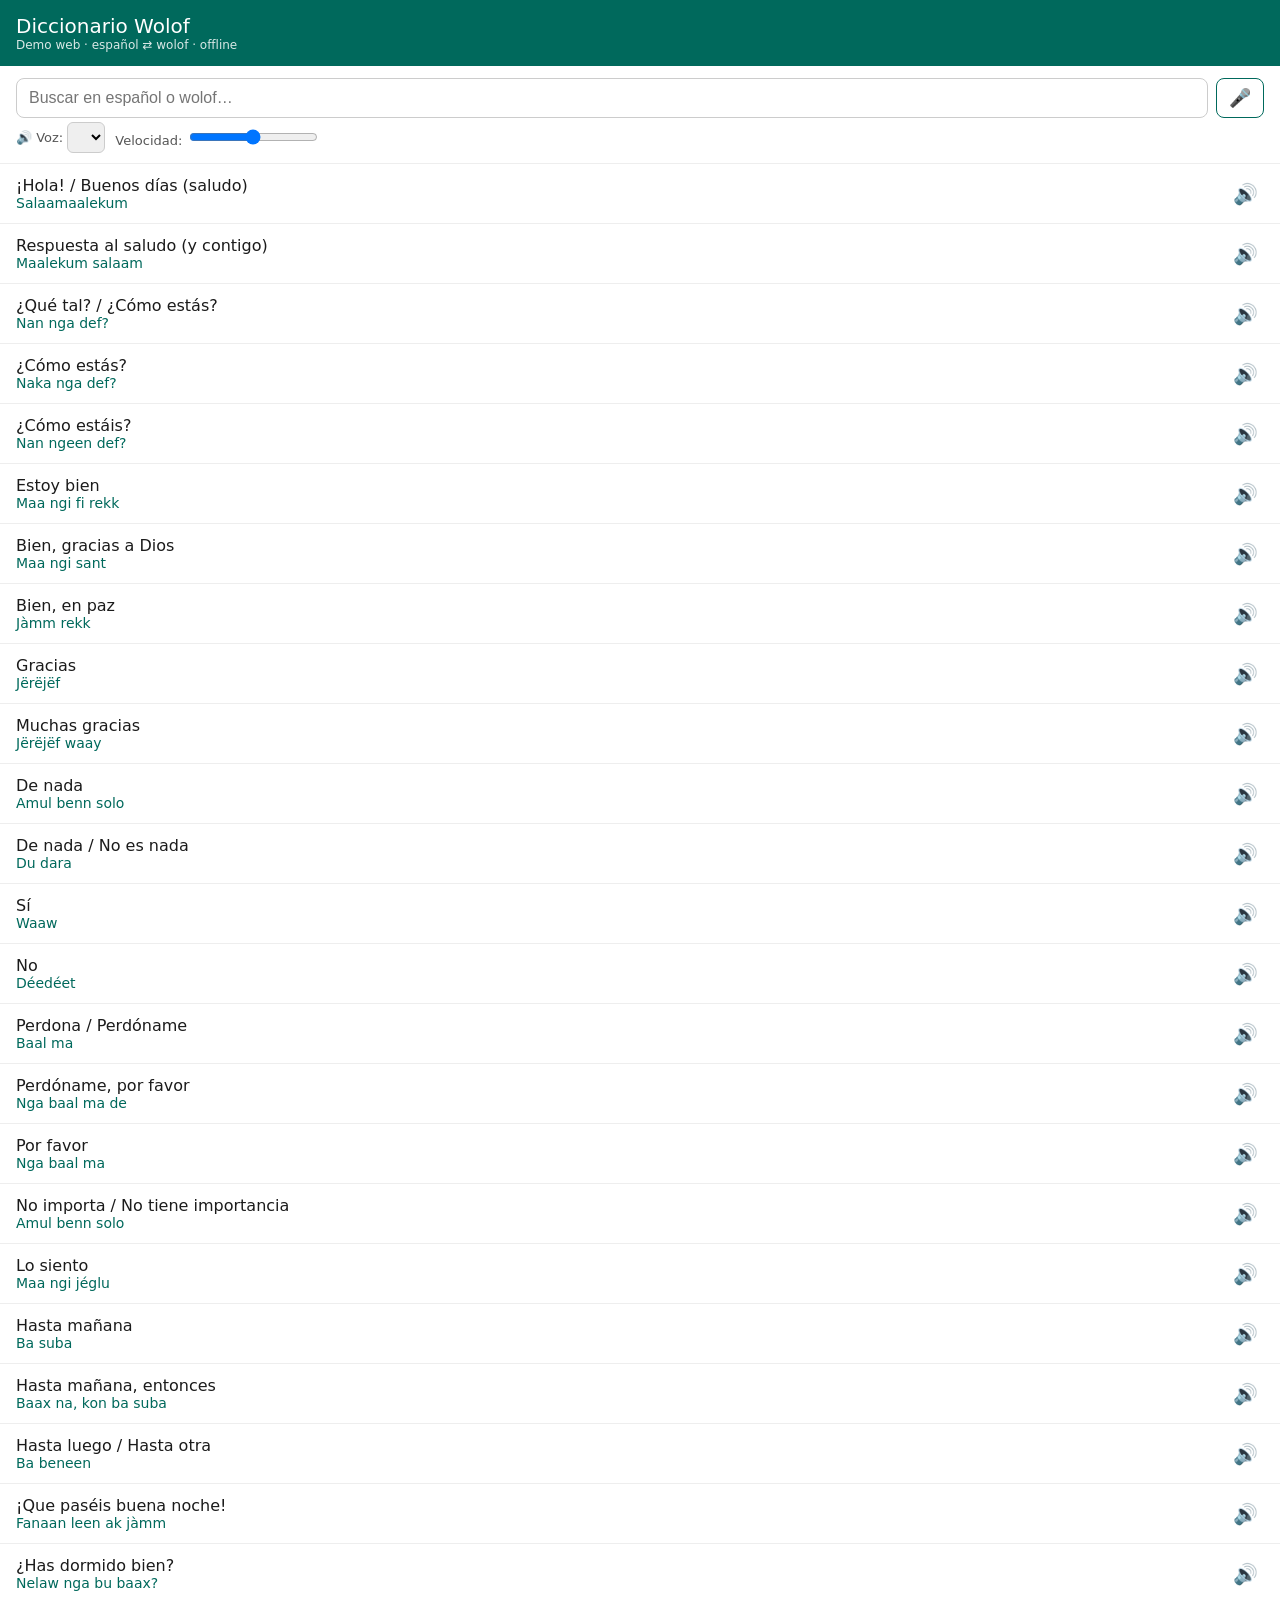
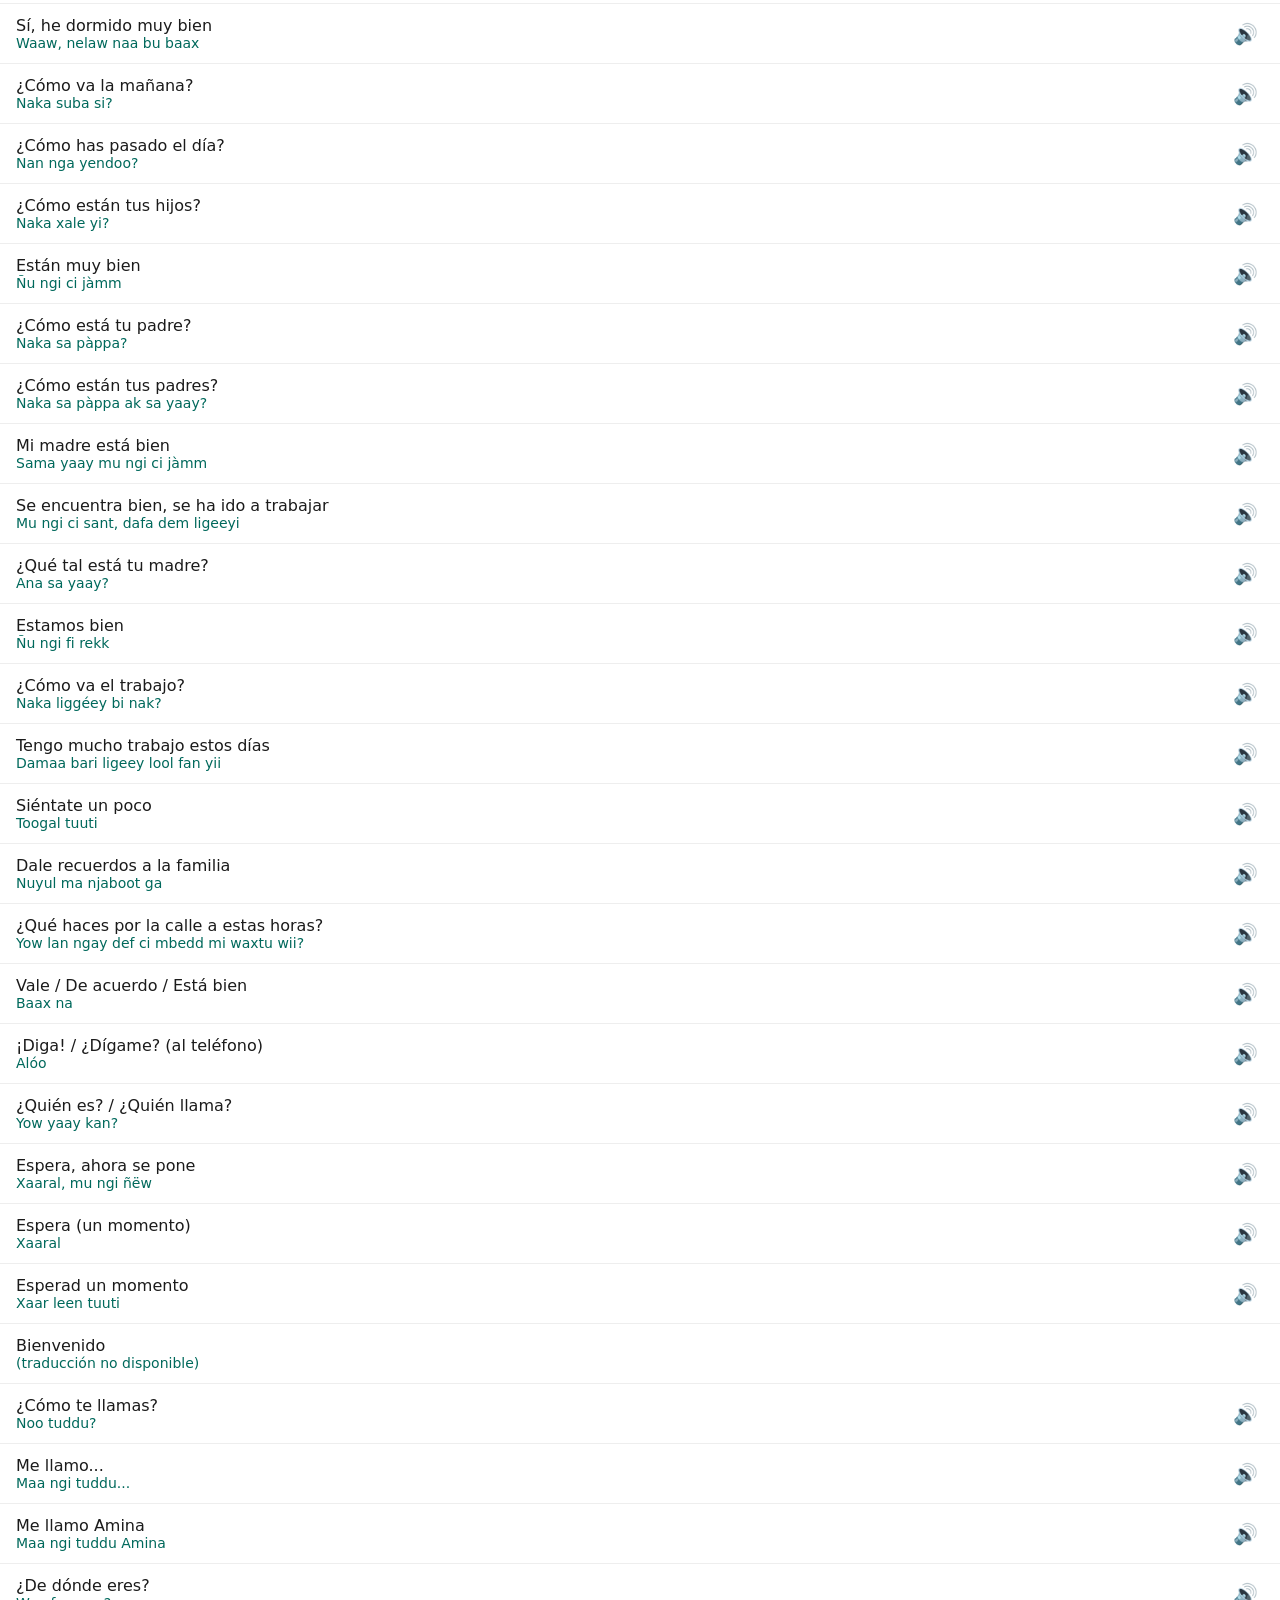
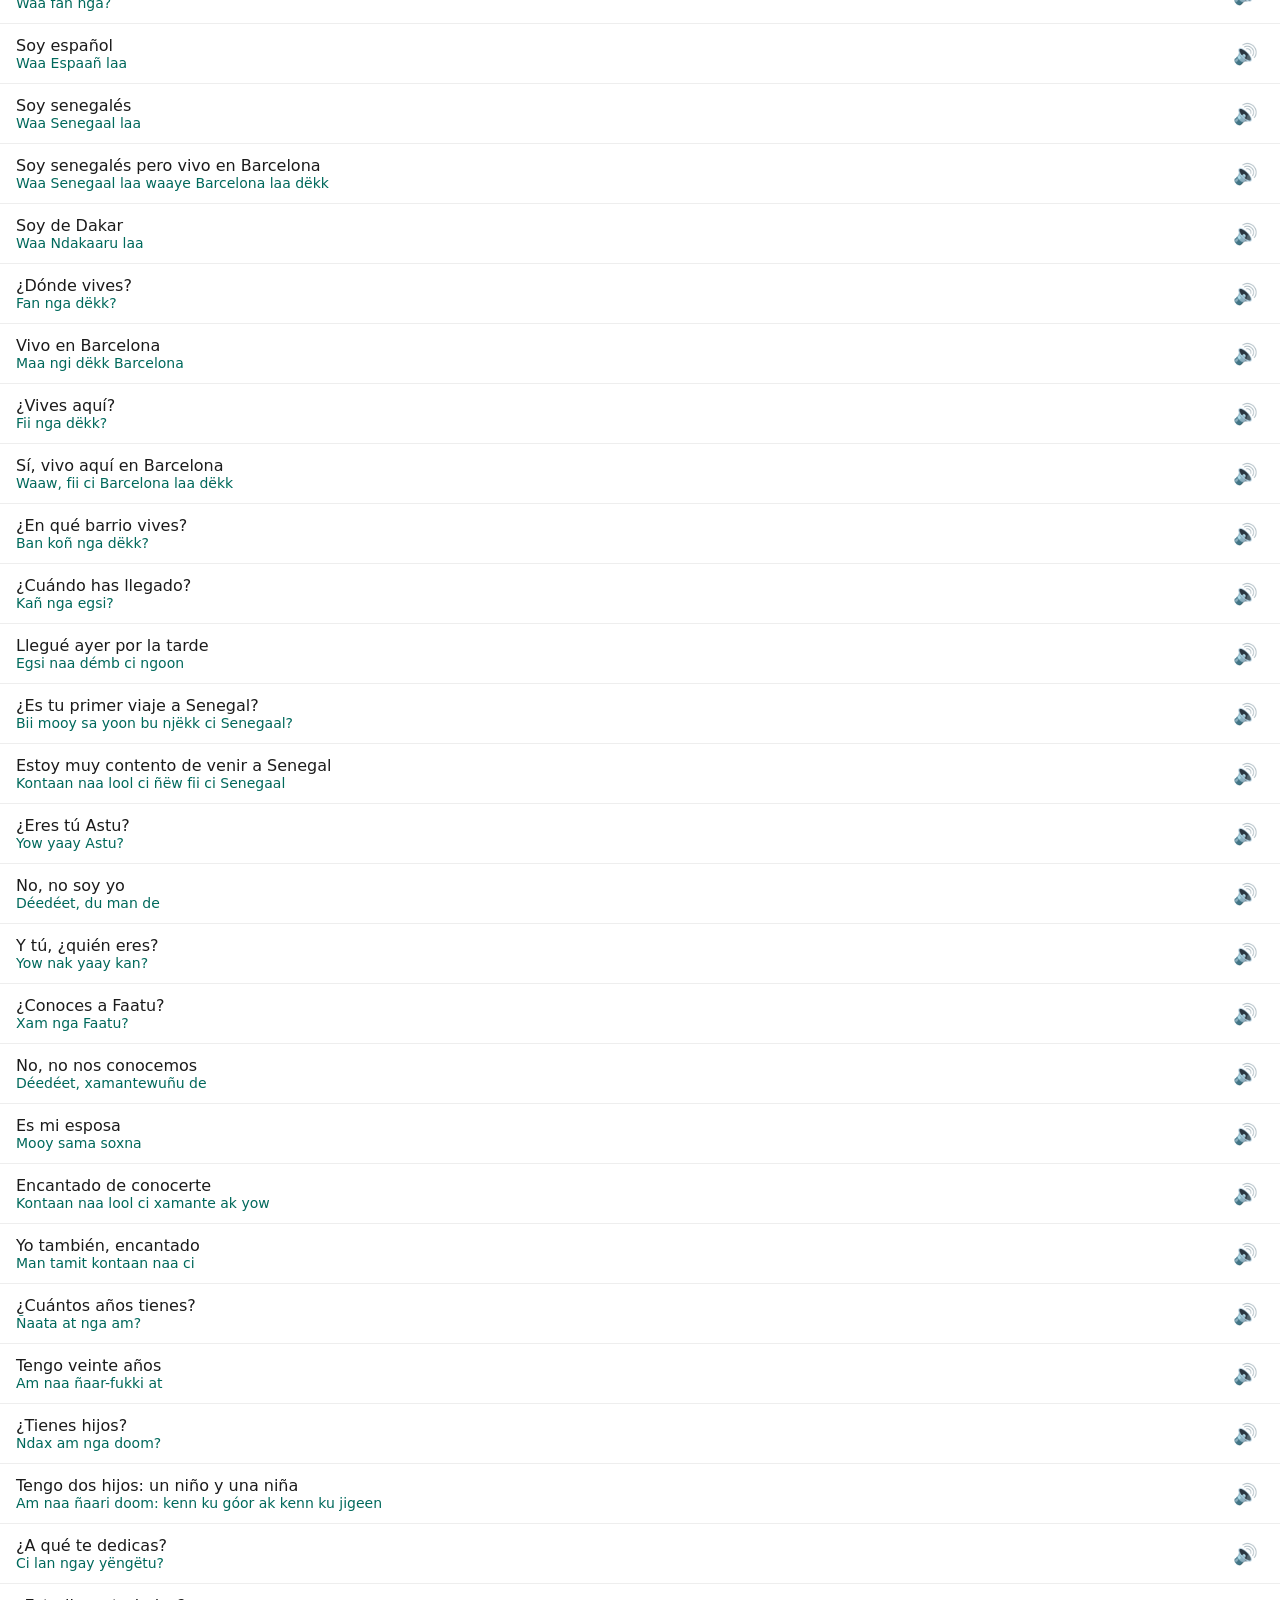
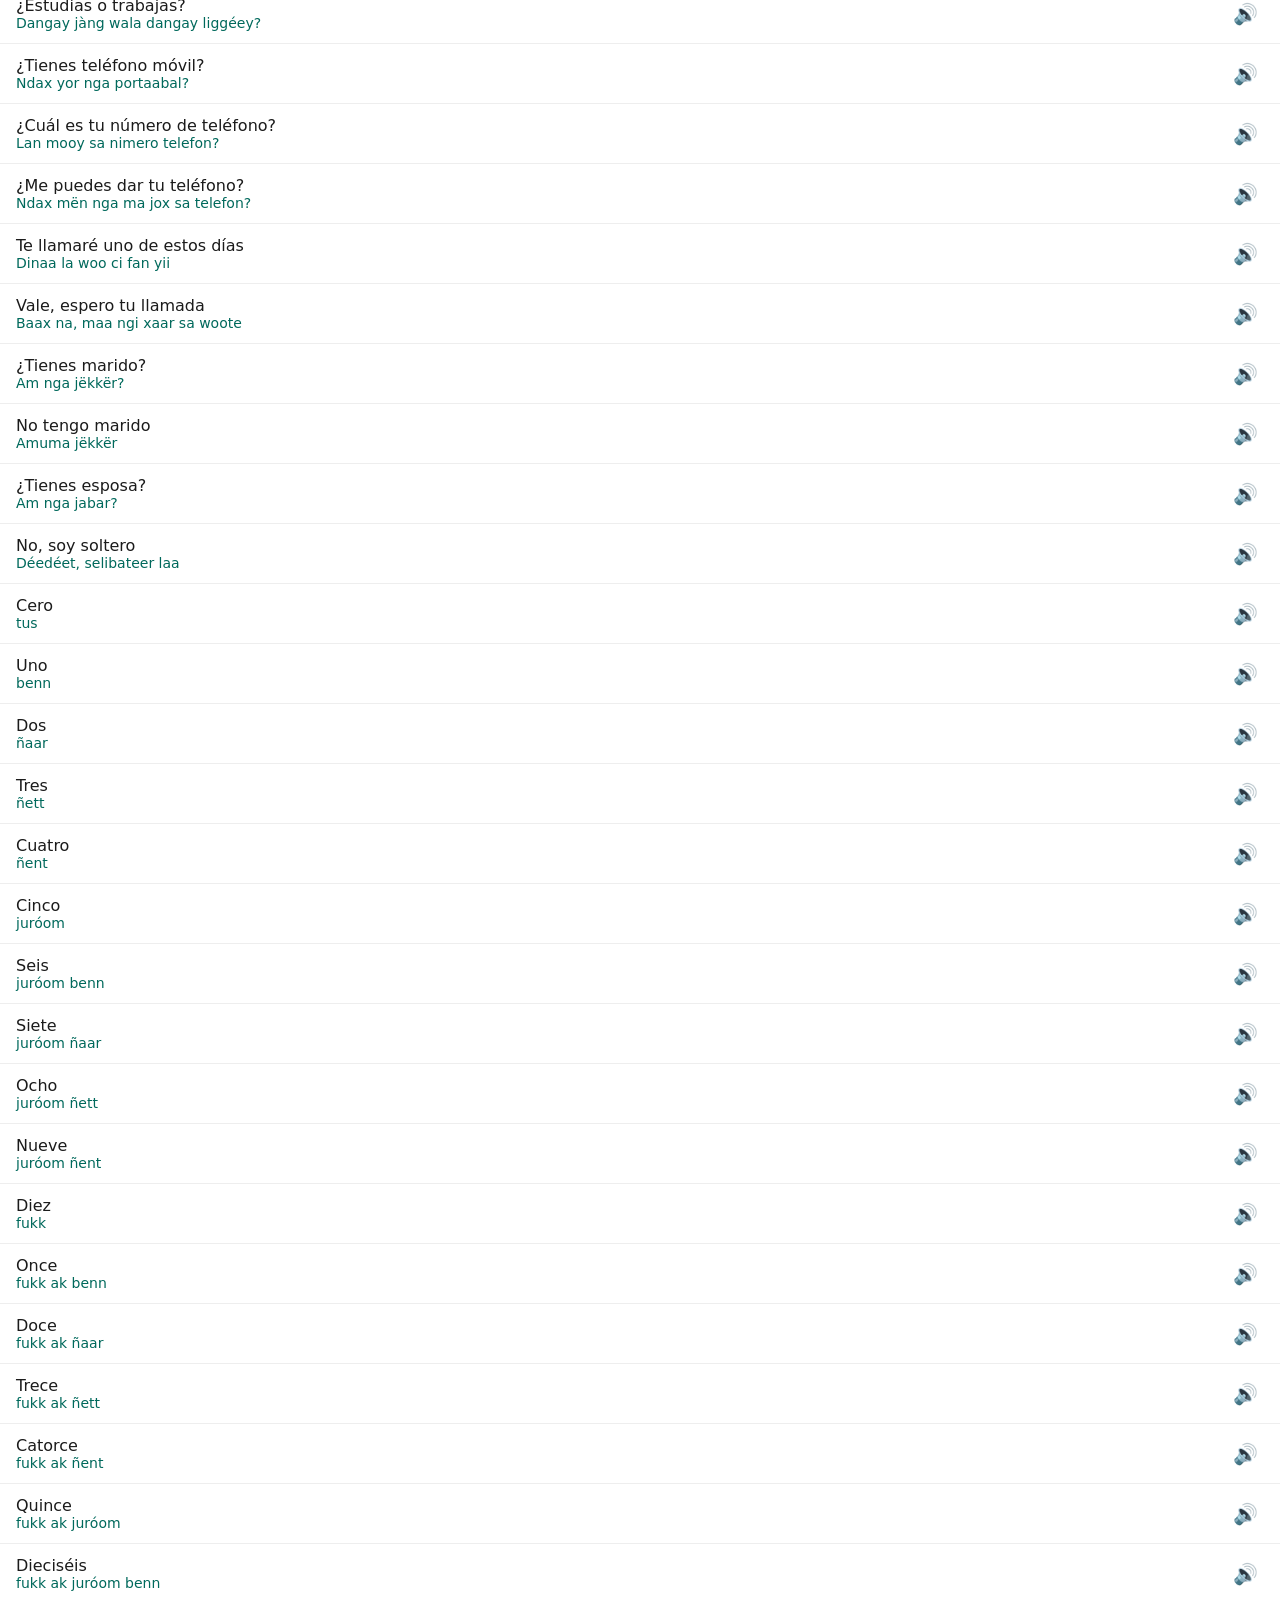
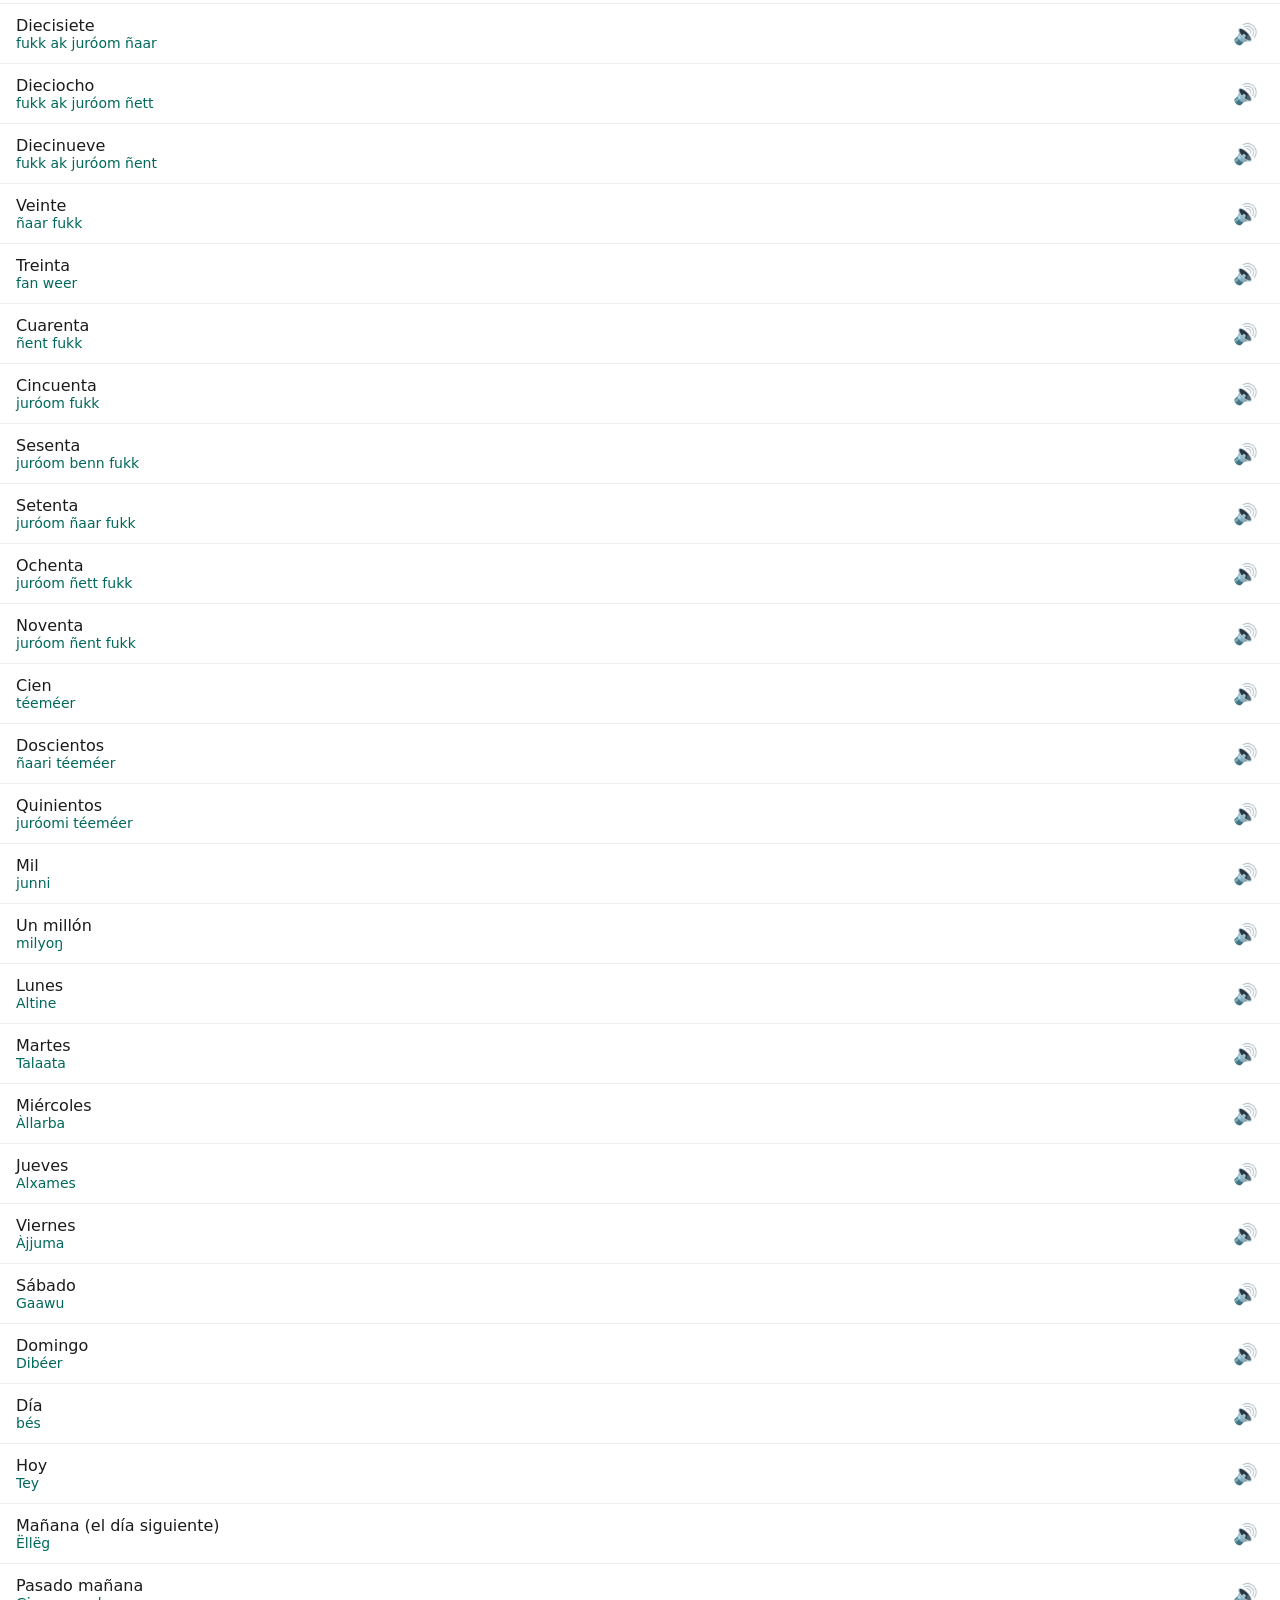
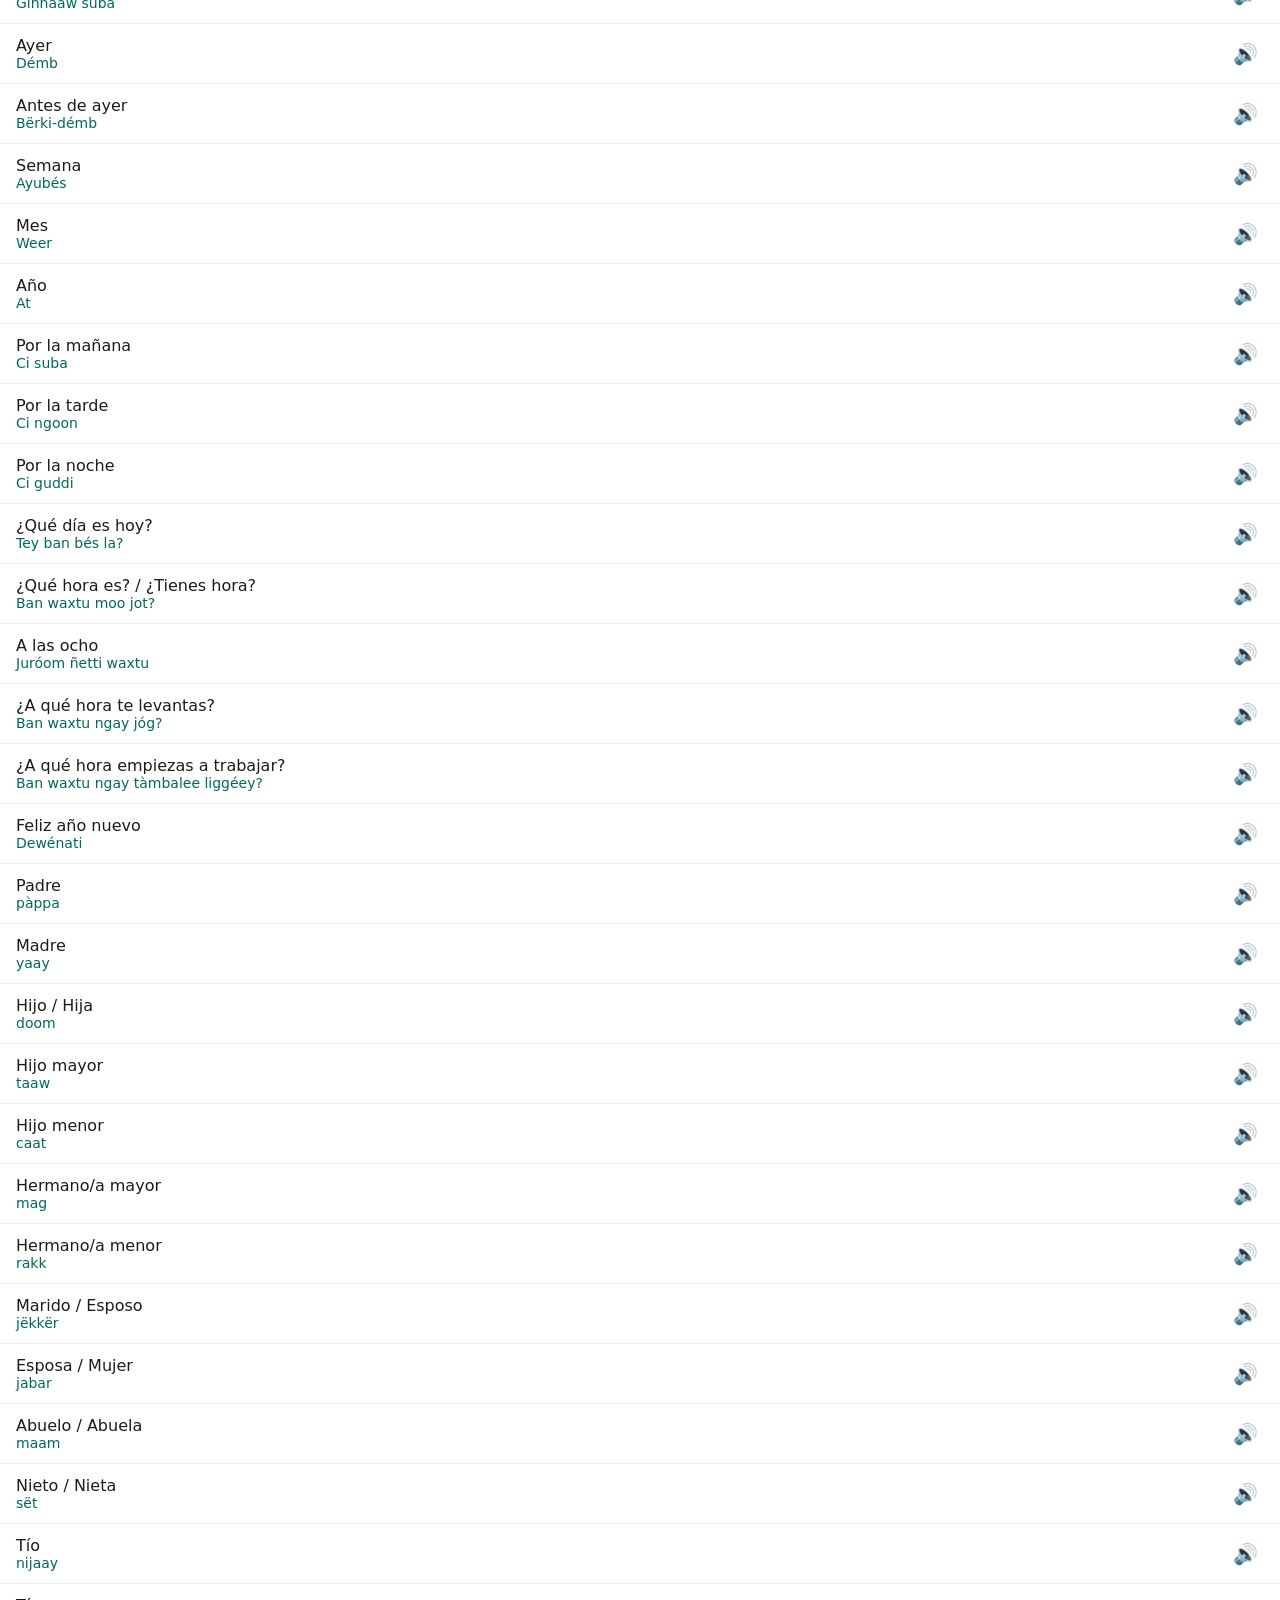
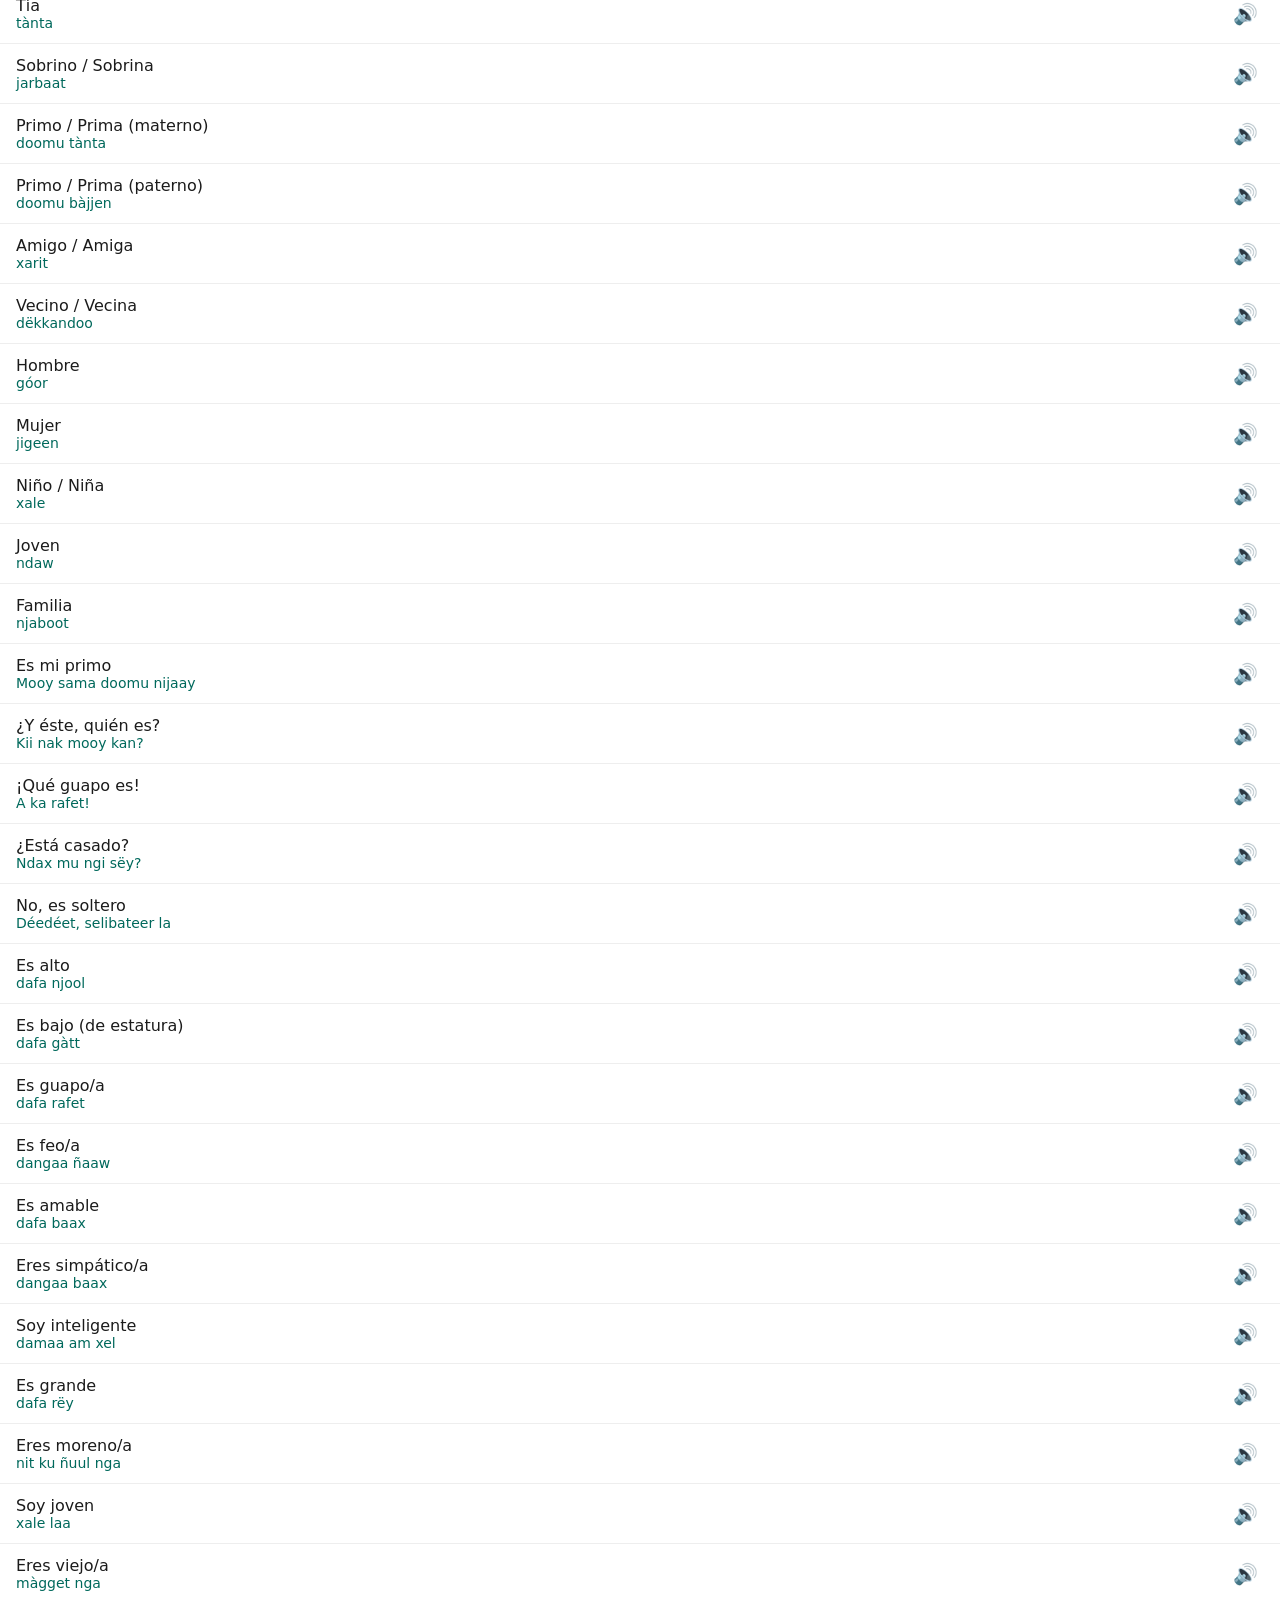
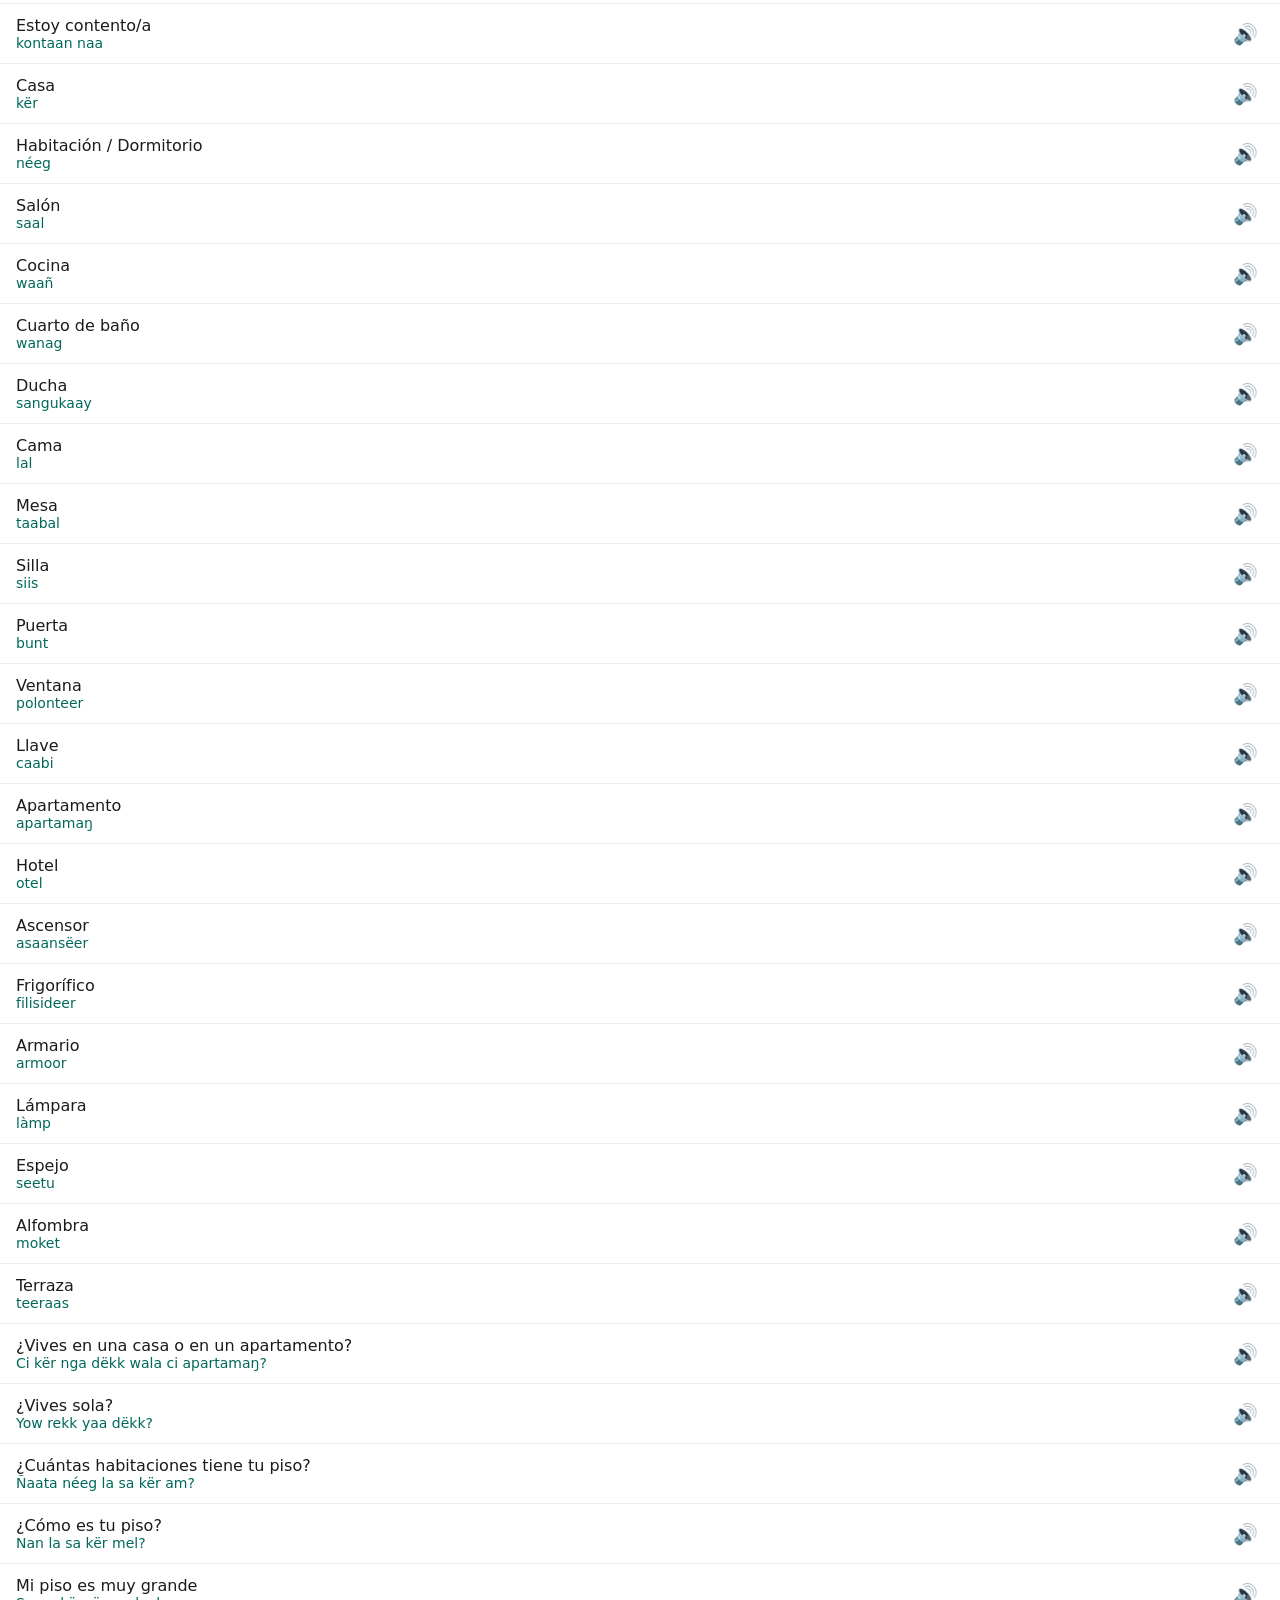
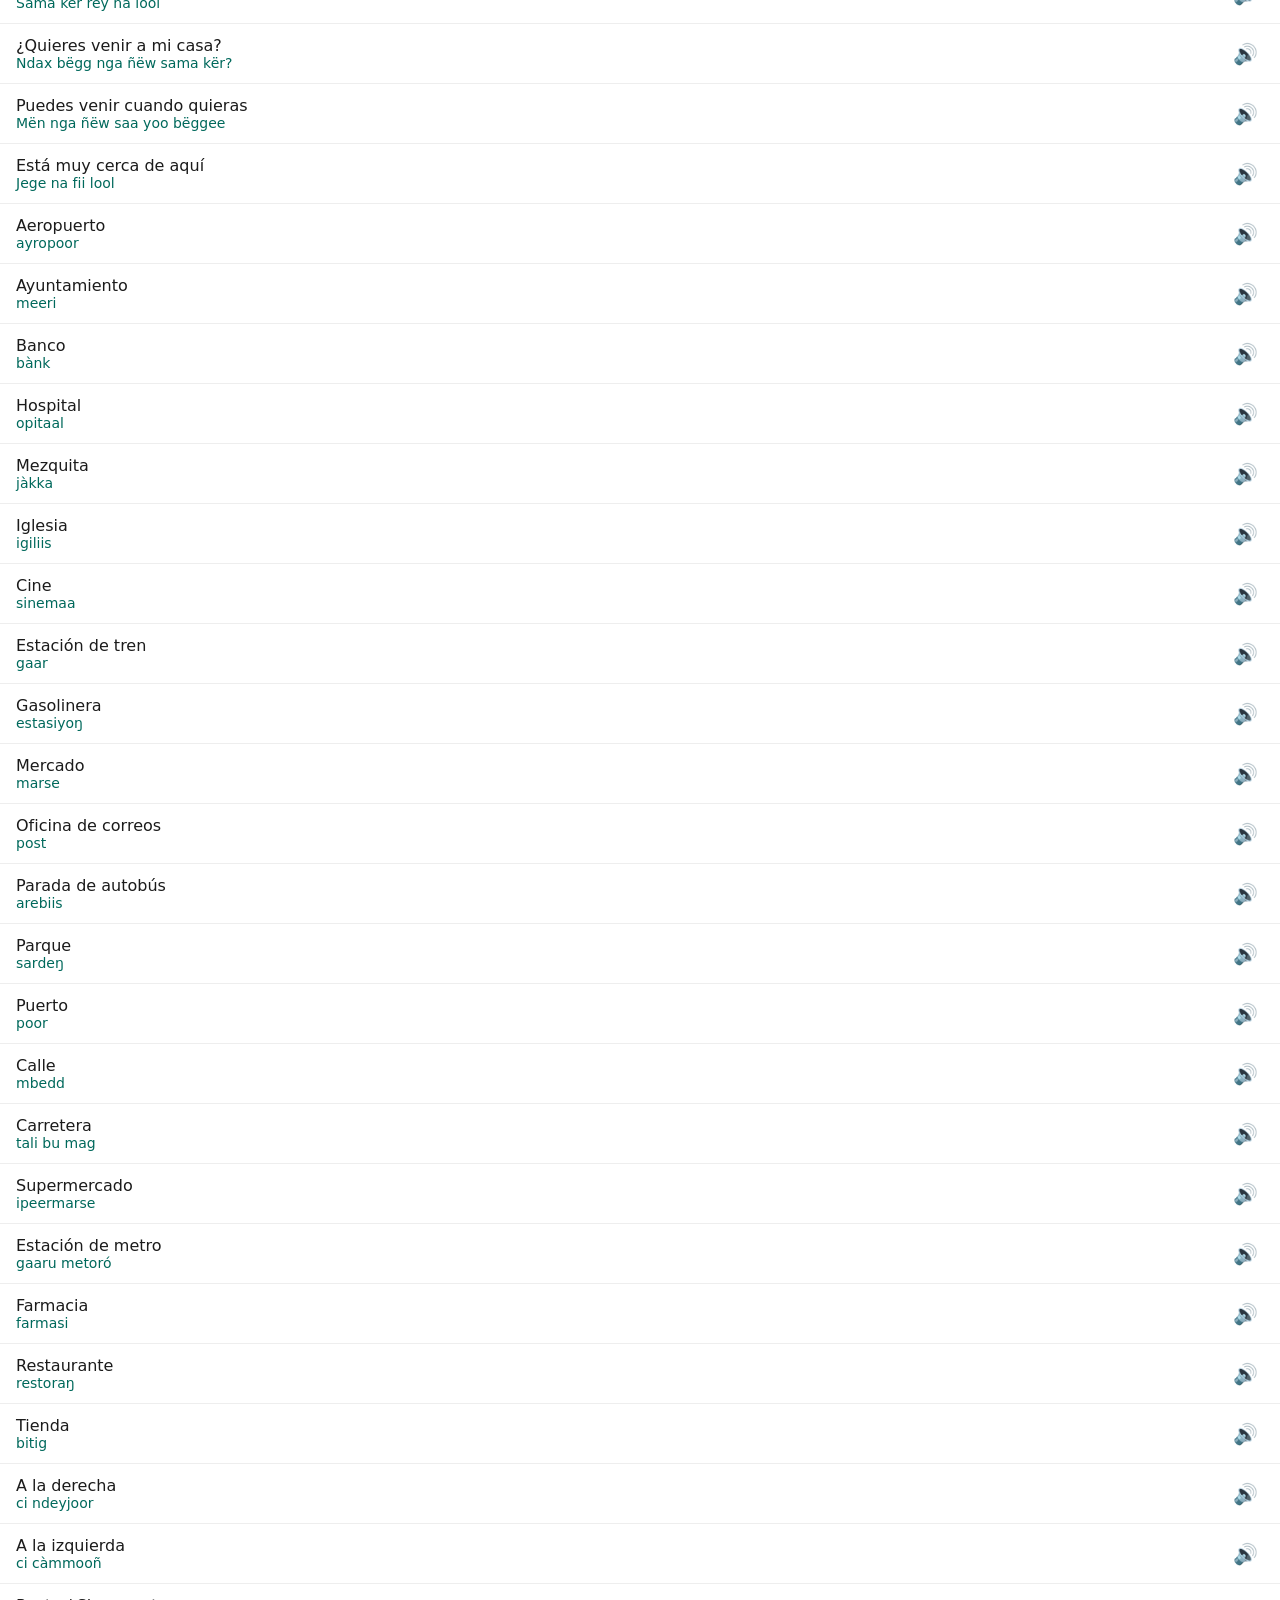
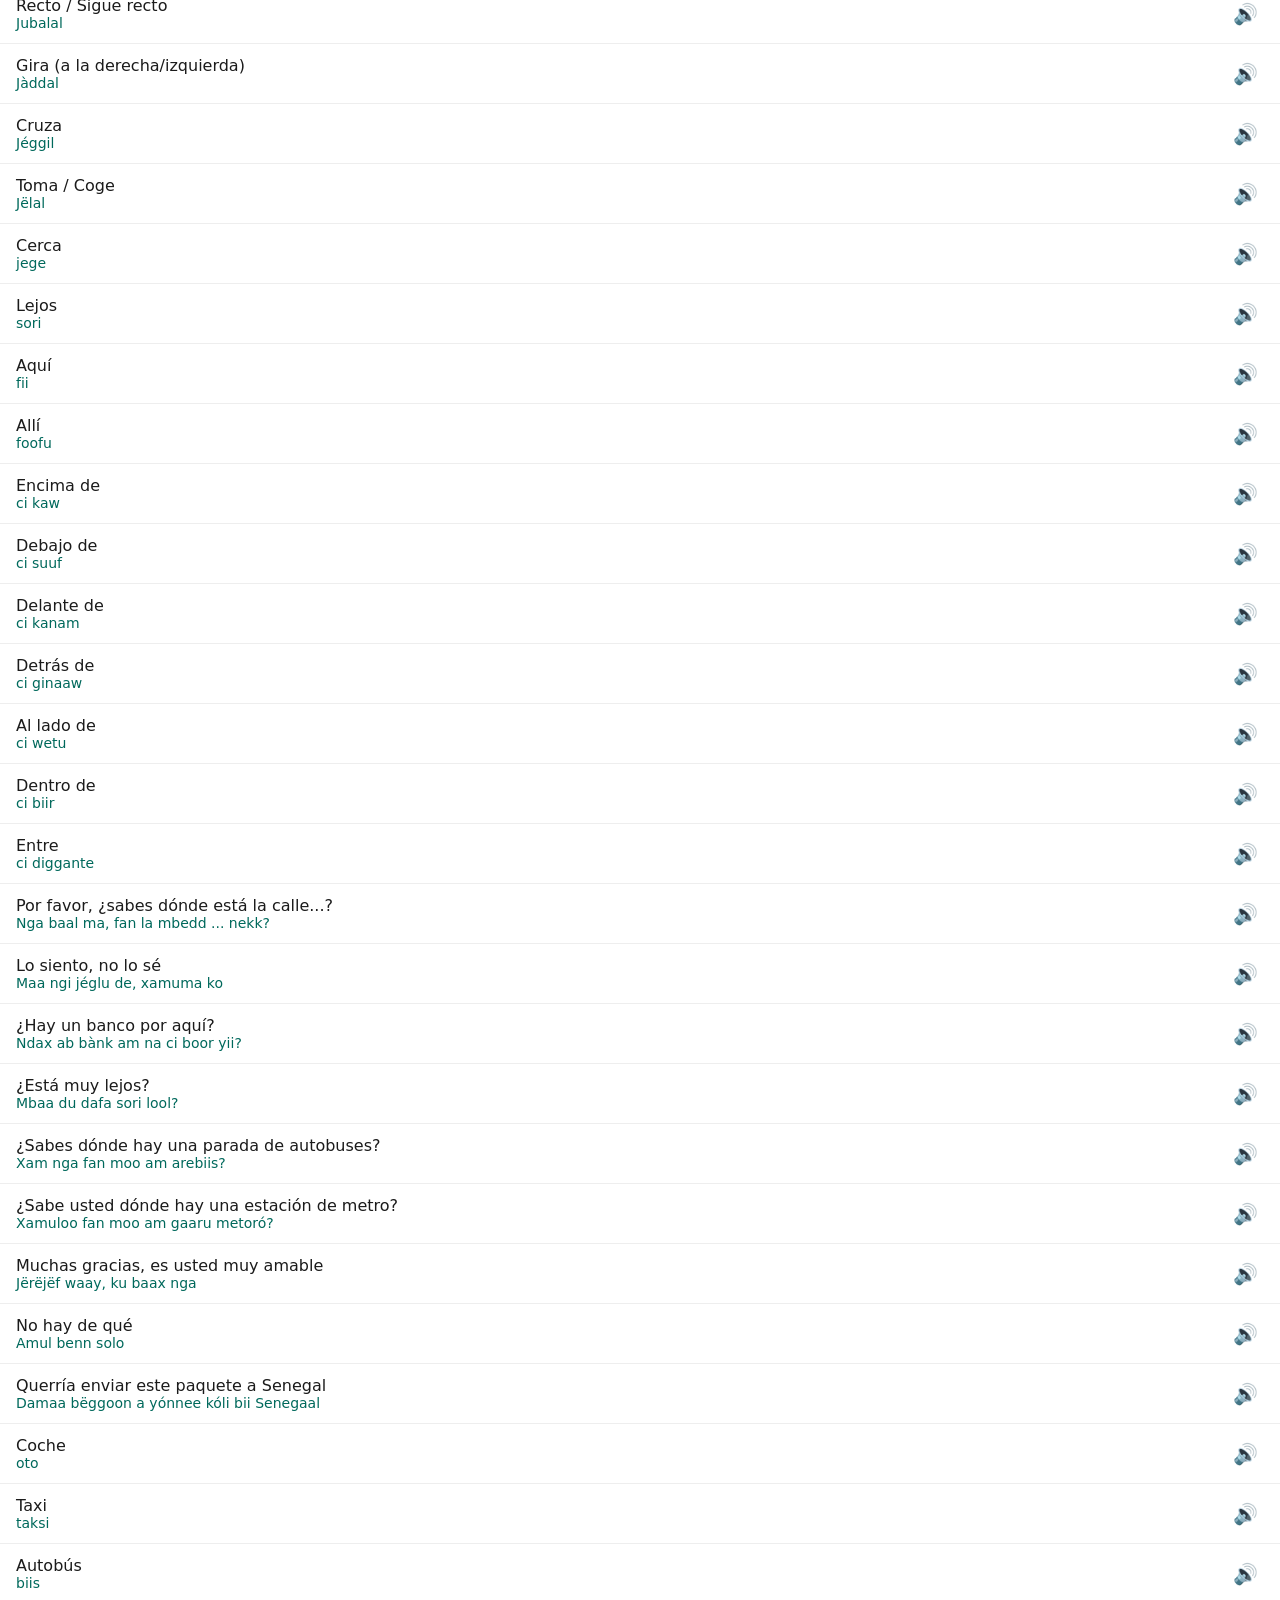
==== commit 04f6474d: "Improve voice: syllabic phonetics, slower TTS, voice picker; fix demo mic Voz (TTS): - Nueva transcr" ====
--- a/DiccionarioWolof/demo/index.html
+++ b/DiccionarioWolof/demo/index.html
@@ -12,12 +12,16 @@
   header { background:var(--primary); color:#fff; padding:14px 16px; font-size:20px;
            position:sticky; top:0; z-index:10; }
   header small { display:block; font-size:12px; opacity:.85; font-weight:normal; }
-  .searchbar { display:flex; gap:8px; padding:12px 16px; position:sticky; top:56px;
-               background:#fff; border-bottom:1px solid #eee; z-index:9; }
+  .searchbar { display:flex; gap:8px; padding:12px 16px 4px; position:sticky; top:56px;
+               background:#fff; z-index:9; }
   #q { flex:1; padding:10px 12px; font-size:16px; border:1px solid #ccc; border-radius:8px; }
   button.icon { border:1px solid var(--primary); background:#fff; color:var(--primary);
                 border-radius:8px; padding:0 12px; font-size:18px; cursor:pointer; }
   button.icon:active { background:#e0f2f1; }
+  .controls { display:flex; gap:10px; align-items:center; flex-wrap:wrap;
+              padding:0 16px 10px; border-bottom:1px solid #eee; position:sticky;
+              top:104px; background:#fff; z-index:9; font-size:13px; color:#555; }
+  .controls select { padding:6px 8px; border:1px solid #ccc; border-radius:6px; max-width:60vw; }
   .banner { background:#f2f2f2; padding:8px 16px; font-size:13px; }
   ul { list-style:none; margin:0; padding:0; }
   li { display:flex; align-items:center; gap:8px; padding:12px 16px;
@@ -25,11 +29,9 @@
   li:hover { background:#fafafa; }
   .es { font-size:16px; }
   .wo { font-size:14px; color:var(--primary); }
-  .cat { font-size:11px; color:#888; }
   .grow { flex:1; min-width:0; }
   .spk { border:none; background:transparent; font-size:20px; cursor:pointer; color:#555; }
   .empty { padding:24px 16px; color:#888; }
-  /* Ficha */
   #detail { position:fixed; inset:0; background:#fff; display:none; flex-direction:column; z-index:20; }
   #detail.open { display:flex; }
   #detail .bar { background:var(--primary); color:#fff; padding:14px 16px; display:flex;
@@ -49,14 +51,19 @@
   <input id="q" type="text" placeholder="Buscar en español o wolof…" autocomplete="off">
   <button class="icon" id="mic" title="Buscar por voz">🎤</button>
 </div>
+<div class="controls">
+  <label>🔊 Voz: <select id="voiceSel"></select></label>
+  <label>Velocidad: <input id="rate" type="range" min="0.5" max="1.1" step="0.05" value="0.78"></label>
+</div>
 <div id="voiceBanner" class="banner" style="display:none"></div>
 
 <ul id="list"></ul>
 <div id="empty" class="empty" style="display:none">No se han encontrado resultados.</div>
-<div class="hint">Pulsa una entrada para ver su ficha. El altavoz 🔊 lee la pronunciación.
-  El micrófono 🎤 es experimental (usa el reconocedor del navegador y busca por parecido fonético).</div>
-
-<!-- Ficha de la palabra -->
+<div class="hint">Pulsa una entrada para ver su ficha. El altavoz 🔊 lee la pronunciación silabeada
+  con la voz elegida (prueba voces en español/italiano para mayor fidelidad, o francesa para otro acento).
+  El micrófono 🎤 es experimental y solo funciona si abres la página desde <b>http://localhost</b> o
+  <b>https</b> (no desde un archivo local). En el móvil, esa función la hace la app Android.</div>
+
 <div id="detail">
   <div class="bar"><button id="back">←</button><span>Ficha de la palabra</span>
     <span class="grow"></span><button id="dspk">🔊</button></div>
@@ -69,7 +76,7 @@
 </div>
 
 <script>
-const DATA = [{"cat": "Saludos y cortesía", "es": "¡Hola! / Buenos días (saludo)", "wo": "Salaamaalekum", "pron": "Salamalekum"}, {"cat": "Saludos y cortesía", "es": "Respuesta al saludo (y contigo)", "wo": "Maalekum salaam", "pron": "Malekum salam"}, {"cat": "Saludos y cortesía", "es": "¿Qué tal? / ¿Cómo estás?", "wo": "Nan nga def?", "pron": "Nan nga def?"}, {"cat": "Saludos y cortesía", "es": "¿Cómo estás?", "wo": "Naka nga def?", "pron": "Naka nga def?"}, {"cat": "Saludos y cortesía", "es": "¿Cómo estáis?", "wo": "Nan ngeen def?", "pron": "Nan nguen def?"}, {"cat": "Saludos y cortesía", "es": "Estoy bien", "wo": "Maa ngi fi rekk", "pron": "Ma ngui fi rek"}, {"cat": "Saludos y cortesía", "es": "Bien, gracias a Dios", "wo": "Maa ngi sant", "pron": "Ma ngui sant"}, {"cat": "Saludos y cortesía", "es": "Bien, en paz", "wo": "Jàmm rekk", "pron": "Yam rek"}, {"cat": "Saludos y cortesía", "es": "Gracias", "wo": "Jërëjëf", "pron": "Yereyef"}, {"cat": "Saludos y cortesía", "es": "Muchas gracias", "wo": "Jërëjëf waay", "pron": "Yereyef way"}, {"cat": "Saludos y cortesía", "es": "De nada", "wo": "Amul benn solo", "pron": "Amul ben solo"}, {"cat": "Saludos y cortesía", "es": "De nada / No es nada", "wo": "Du dara", "pron": "Du dara"}, {"cat": "Saludos y cortesía", "es": "Sí", "wo": "Waaw", "pron": "Waw"}, {"cat": "Saludos y cortesía", "es": "No", "wo": "Déedéet", "pron": "Dedet"}, {"cat": "Saludos y cortesía", "es": "Perdona / Perdóname", "wo": "Baal ma", "pron": "Bal ma"}, {"cat": "Saludos y cortesía", "es": "Perdóname, por favor", "wo": "Nga baal ma de", "pron": "Nga bal ma de"}, {"cat": "Saludos y cortesía", "es": "Por favor", "wo": "Nga baal ma", "pron": "Nga bal ma"}, {"cat": "Saludos y cortesía", "es": "No importa / No tiene importancia", "wo": "Amul benn solo", "pron": "Amul ben solo"}, {"cat": "Saludos y cortesía", "es": "Lo siento", "wo": "Maa ngi jéglu", "pron": "Ma ngui yeglu"}, {"cat": "Saludos y cortesía", "es": "Hasta mañana", "wo": "Ba suba", "pron": "Ba suba"}, {"cat": "Saludos y cortesía", "es": "Hasta mañana, entonces", "wo": "Baax na, kon ba suba", "pron": "Baj na, kon ba suba"}, {"cat": "Saludos y cortesía", "es": "Hasta luego / Hasta otra", "wo": "Ba beneen", "pron": "Ba benen"}, {"cat": "Saludos y cortesía", "es": "¡Que paséis buena noche!", "wo": "Fanaan leen ak jàmm", "pron": "Fanan len ak yam"}, {"cat": "Saludos y cortesía", "es": "¿Has dormido bien?", "wo": "Nelaw nga bu baax?", "pron": "Nelaw nga bu baj?"}, {"cat": "Saludos y cortesía", "es": "Sí, he dormido muy bien", "wo": "Waaw, nelaw naa bu baax", "pron": "Waw, nelaw na bu baj"}, {"cat": "Saludos y cortesía", "es": "¿Cómo va la mañana?", "wo": "Naka suba si?", "pron": "Naka suba si?"}, {"cat": "Saludos y cortesía", "es": "¿Cómo has pasado el día?", "wo": "Nan nga yendoo?", "pron": "Nan nga yendo?"}, {"cat": "Saludos y cortesía", "es": "¿Cómo están tus hijos?", "wo": "Naka xale yi?", "pron": "Naka jale yi?"}, {"cat": "Saludos y cortesía", "es": "Están muy bien", "wo": "Ñu ngi ci jàmm", "pron": "Ñu ngui chi yam"}, {"cat": "Saludos y cortesía", "es": "¿Cómo está tu padre?", "wo": "Naka sa pàppa?", "pron": "Naka sa papa?"}, {"cat": "Saludos y cortesía", "es": "¿Cómo están tus padres?", "wo": "Naka sa pàppa ak sa yaay?", "pron": "Naka sa papa ak sa yay?"}, {"cat": "Saludos y cortesía", "es": "Mi madre está bien", "wo": "Sama yaay mu ngi ci jàmm", "pron": "Sama yay mu ngui chi yam"}, {"cat": "Saludos y cortesía", "es": "Se encuentra bien, se ha ido a trabajar", "wo": "Mu ngi ci sant, dafa dem ligeeyi", "pron": "Mu ngui chi sant, dafa dem ligueyi"}, {"cat": "Saludos y cortesía", "es": "¿Qué tal está tu madre?", "wo": "Ana sa yaay?", "pron": "Ana sa yay?"}, {"cat": "Saludos y cortesía", "es": "Estamos bien", "wo": "Ñu ngi fi rekk", "pron": "Ñu ngui fi rek"}, {"cat": "Saludos y cortesía", "es": "¿Cómo va el trabajo?", "wo": "Naka liggéey bi nak?", "pron": "Naka liguey bi nak?"}, {"cat": "Saludos y cortesía", "es": "Tengo mucho trabajo estos días", "wo": "Damaa bari ligeey lool fan yii", "pron": "Dama bari liguey lol fan yi"}, {"cat": "Saludos y cortesía", "es": "Siéntate un poco", "wo": "Toogal tuuti", "pron": "Togal tuti"}, {"cat": "Saludos y cortesía", "es": "Dale recuerdos a la familia", "wo": "Nuyul ma njaboot ga", "pron": "Nuyul ma nyabot ga"}, {"cat": "Saludos y cortesía", "es": "¿Qué haces por la calle a estas horas?", "wo": "Yow lan ngay def ci mbedd mi waxtu wii?", "pron": "Yow lan ngay def chi mbed mi wajtu wi?"}, {"cat": "Saludos y cortesía", "es": "Vale / De acuerdo / Está bien", "wo": "Baax na", "pron": "Baj na"}, {"cat": "Saludos y cortesía", "es": "¡Diga! / ¿Dígame? (al teléfono)", "wo": "Alóo", "pron": "Alo"}, {"cat": "Saludos y cortesía", "es": "¿Quién es? / ¿Quién llama?", "wo": "Yow yaay kan?", "pron": "Yow yay kan?"}, {"cat": "Saludos y cortesía", "es": "Espera, ahora se pone", "wo": "Xaaral, mu ngi ñëw", "pron": "Jaral, mu ngui ñew"}, {"cat": "Saludos y cortesía", "es": "Espera (un momento)", "wo": "Xaaral", "pron": "Jaral"}, {"cat": "Saludos y cortesía", "es": "Esperad un momento", "wo": "Xaar leen tuuti", "pron": "Jar len tuti"}, {"cat": "Saludos y cortesía", "es": "Bienvenido", "wo": "", "pron": ""}, {"cat": "Presentarse", "es": "¿Cómo te llamas?", "wo": "Noo tuddu?", "pron": "No tudu?"}, {"cat": "Presentarse", "es": "Me llamo...", "wo": "Maa ngi tuddu...", "pron": "Ma ngui tudu..."}, {"cat": "Presentarse", "es": "Me llamo Amina", "wo": "Maa ngi tuddu Amina", "pron": "Ma ngui tudu amina"}, {"cat": "Presentarse", "es": "¿De dónde eres?", "wo": "Waa fan nga?", "pron": "Wa fan nga?"}, {"cat": "Presentarse", "es": "Soy español", "wo": "Waa Espaañ laa", "pron": "Wa españ la"}, {"cat": "Presentarse", "es": "Soy senegalés", "wo": "Waa Senegaal laa", "pron": "Wa senegal la"}, {"cat": "Presentarse", "es": "Soy senegalés pero vivo en Barcelona", "wo": "Waa Senegaal laa waaye Barcelona laa dëkk", "pron": "Wa senegal la waye barchelona la dek"}, {"cat": "Presentarse", "es": "Soy de Dakar", "wo": "Waa Ndakaaru laa", "pron": "Wa ndakaru la"}, {"cat": "Presentarse", "es": "¿Dónde vives?", "wo": "Fan nga dëkk?", "pron": "Fan nga dek?"}, {"cat": "Presentarse", "es": "Vivo en Barcelona", "wo": "Maa ngi dëkk Barcelona", "pron": "Ma ngui dek barchelona"}, {"cat": "Presentarse", "es": "¿Vives aquí?", "wo": "Fii nga dëkk?", "pron": "Fi nga dek?"}, {"cat": "Presentarse", "es": "Sí, vivo aquí en Barcelona", "wo": "Waaw, fii ci Barcelona laa dëkk", "pron": "Waw, fi chi barchelona la dek"}, {"cat": "Presentarse", "es": "¿En qué barrio vives?", "wo": "Ban koñ nga dëkk?", "pron": "Ban koñ nga dek?"}, {"cat": "Presentarse", "es": "¿Cuándo has llegado?", "wo": "Kañ nga egsi?", "pron": "Kañ nga egsi?"}, {"cat": "Presentarse", "es": "Llegué ayer por la tarde", "wo": "Egsi naa démb ci ngoon", "pron": "Egsi na demb chi ngon"}, {"cat": "Presentarse", "es": "¿Es tu primer viaje a Senegal?", "wo": "Bii mooy sa yoon bu njëkk ci Senegaal?", "pron": "Bi moy sa yon bu nyek chi senegal?"}, {"cat": "Presentarse", "es": "Estoy muy contento de venir a Senegal", "wo": "Kontaan naa lool ci ñëw fii ci Senegaal", "pron": "Kontan na lol chi ñew fi chi senegal"}, {"cat": "Presentarse", "es": "¿Eres tú Astu?", "wo": "Yow yaay Astu?", "pron": "Yow yay astu?"}, {"cat": "Presentarse", "es": "No, no soy yo", "wo": "Déedéet, du man de", "pron": "Dedet, du man de"}, {"cat": "Presentarse", "es": "Y tú, ¿quién eres?", "wo": "Yow nak yaay kan?", "pron": "Yow nak yay kan?"}, {"cat": "Presentarse", "es": "¿Conoces a Faatu?", "wo": "Xam nga Faatu?", "pron": "Jam nga fatu?"}, {"cat": "Presentarse", "es": "No, no nos conocemos", "wo": "Déedéet, xamantewuñu de", "pron": "Dedet, jamantewuñu de"}, {"cat": "Presentarse", "es": "Es mi esposa", "wo": "Mooy sama soxna", "pron": "Moy sama sojna"}, {"cat": "Presentarse", "es": "Encantado de conocerte", "wo": "Kontaan naa lool ci xamante ak yow", "pron": "Kontan na lol chi jamante ak yow"}, {"cat": "Presentarse", "es": "Yo también, encantado", "wo": "Man tamit kontaan naa ci", "pron": "Man tamit kontan na chi"}, {"cat": "Presentarse", "es": "¿Cuántos años tienes?", "wo": "Ñaata at nga am?", "pron": "Ñata at nga am?"}, {"cat": "Presentarse", "es": "Tengo veinte años", "wo": "Am naa ñaar-fukki at", "pron": "Am na ñar-fuki at"}, {"cat": "Presentarse", "es": "¿Tienes hijos?", "wo": "Ndax am nga doom?", "pron": "Ndaj am nga dom?"}, {"cat": "Presentarse", "es": "Tengo dos hijos: un niño y una niña", "wo": "Am naa ñaari doom: kenn ku góor ak kenn ku jigeen", "pron": "Am na ñari dom: ken ku gor ak ken ku yiguen"}, {"cat": "Presentarse", "es": "¿A qué te dedicas?", "wo": "Ci lan ngay yëngëtu?", "pron": "Chi lan ngay yenguetu?"}, {"cat": "Presentarse", "es": "¿Estudias o trabajas?", "wo": "Dangay jàng wala dangay liggéey?", "pron": "Dangay yang wala dangay liguey?"}, {"cat": "Presentarse", "es": "¿Tienes teléfono móvil?", "wo": "Ndax yor nga portaabal?", "pron": "Ndaj yor nga portabal?"}, {"cat": "Presentarse", "es": "¿Cuál es tu número de teléfono?", "wo": "Lan mooy sa nimero telefon?", "pron": "Lan moy sa nimero telefon?"}, {"cat": "Presentarse", "es": "¿Me puedes dar tu teléfono?", "wo": "Ndax mën nga ma jox sa telefon?", "pron": "Ndaj men nga ma yoj sa telefon?"}, {"cat": "Presentarse", "es": "Te llamaré uno de estos días", "wo": "Dinaa la woo ci fan yii", "pron": "Dina la wo chi fan yi"}, {"cat": "Presentarse", "es": "Vale, espero tu llamada", "wo": "Baax na, maa ngi xaar sa woote", "pron": "Baj na, ma ngui jar sa wote"}, {"cat": "Presentarse", "es": "¿Tienes marido?", "wo": "Am nga jëkkër?", "pron": "Am nga yeker?"}, {"cat": "Presentarse", "es": "No tengo marido", "wo": "Amuma jëkkër", "pron": "Amuma yeker"}, {"cat": "Presentarse", "es": "¿Tienes esposa?", "wo": "Am nga jabar?", "pron": "Am nga yabar?"}, {"cat": "Presentarse", "es": "No, soy soltero", "wo": "Déedéet, selibateer laa", "pron": "Dedet, selibater la"}, {"cat": "Números", "es": "Cero", "wo": "tus", "pron": "Tus"}, {"cat": "Números", "es": "Uno", "wo": "benn", "pron": "Ben"}, {"cat": "Números", "es": "Dos", "wo": "ñaar", "pron": "Ñar"}, {"cat": "Números", "es": "Tres", "wo": "ñett", "pron": "Ñet"}, {"cat": "Números", "es": "Cuatro", "wo": "ñent", "pron": "Ñent"}, {"cat": "Números", "es": "Cinco", "wo": "juróom", "pron": "Yurom"}, {"cat": "Números", "es": "Seis", "wo": "juróom benn", "pron": "Yurom ben"}, {"cat": "Números", "es": "Siete", "wo": "juróom ñaar", "pron": "Yurom ñar"}, {"cat": "Números", "es": "Ocho", "wo": "juróom ñett", "pron": "Yurom ñet"}, {"cat": "Números", "es": "Nueve", "wo": "juróom ñent", "pron": "Yurom ñent"}, {"cat": "Números", "es": "Diez", "wo": "fukk", "pron": "Fuk"}, {"cat": "Números", "es": "Once", "wo": "fukk ak benn", "pron": "Fuk ak ben"}, {"cat": "Números", "es": "Doce", "wo": "fukk ak ñaar", "pron": "Fuk ak ñar"}, {"cat": "Números", "es": "Trece", "wo": "fukk ak ñett", "pron": "Fuk ak ñet"}, {"cat": "Números", "es": "Catorce", "wo": "fukk ak ñent", "pron": "Fuk ak ñent"}, {"cat": "Números", "es": "Quince", "wo": "fukk ak juróom", "pron": "Fuk ak yurom"}, {"cat": "Números", "es": "Dieciséis", "wo": "fukk ak juróom benn", "pron": "Fuk ak yurom ben"}, {"cat": "Números", "es": "Diecisiete", "wo": "fukk ak juróom ñaar", "pron": "Fuk ak yurom ñar"}, {"cat": "Números", "es": "Dieciocho", "wo": "fukk ak juróom ñett", "pron": "Fuk ak yurom ñet"}, {"cat": "Números", "es": "Diecinueve", "wo": "fukk ak juróom ñent", "pron": "Fuk ak yurom ñent"}, {"cat": "Números", "es": "Veinte", "wo": "ñaar fukk", "pron": "Ñar fuk"}, {"cat": "Números", "es": "Treinta", "wo": "fan weer", "pron": "Fan wer"}, {"cat": "Números", "es": "Cuarenta", "wo": "ñent fukk", "pron": "Ñent fuk"}, {"cat": "Números", "es": "Cincuenta", "wo": "juróom fukk", "pron": "Yurom fuk"}, {"cat": "Números", "es": "Sesenta", "wo": "juróom benn fukk", "pron": "Yurom ben fuk"}, {"cat": "Números", "es": "Setenta", "wo": "juróom ñaar fukk", "pron": "Yurom ñar fuk"}, {"cat": "Números", "es": "Ochenta", "wo": "juróom ñett fukk", "pron": "Yurom ñet fuk"}, {"cat": "Números", "es": "Noventa", "wo": "juróom ñent fukk", "pron": "Yurom ñent fuk"}, {"cat": "Números", "es": "Cien", "wo": "téeméer", "pron": "Temer"}, {"cat": "Números", "es": "Doscientos", "wo": "ñaari téeméer", "pron": "Ñari temer"}, {"cat": "Números", "es": "Quinientos", "wo": "juróomi téeméer", "pron": "Yuromi temer"}, {"cat": "Números", "es": "Mil", "wo": "junni", "pron": "Yuni"}, {"cat": "Números", "es": "Un millón", "wo": "milyoŋ", "pron": "Milyong"}, {"cat": "Tiempo y días", "es": "Lunes", "wo": "Altine", "pron": "Altine"}, {"cat": "Tiempo y días", "es": "Martes", "wo": "Talaata", "pron": "Talata"}, {"cat": "Tiempo y días", "es": "Miércoles", "wo": "Àllarba", "pron": "Alarba"}, {"cat": "Tiempo y días", "es": "Jueves", "wo": "Alxames", "pron": "Aljames"}, {"cat": "Tiempo y días", "es": "Viernes", "wo": "Àjjuma", "pron": "Ayuma"}, {"cat": "Tiempo y días", "es": "Sábado", "wo": "Gaawu", "pron": "Gawu"}, {"cat": "Tiempo y días", "es": "Domingo", "wo": "Dibéer", "pron": "Diber"}, {"cat": "Tiempo y días", "es": "Día", "wo": "bés", "pron": "Bes"}, {"cat": "Tiempo y días", "es": "Hoy", "wo": "Tey", "pron": "Tey"}, {"cat": "Tiempo y días", "es": "Mañana (el día siguiente)", "wo": "Ëllëg", "pron": "Eleg"}, {"cat": "Tiempo y días", "es": "Pasado mañana", "wo": "Ginnaaw suba", "pron": "Guinaw suba"}, {"cat": "Tiempo y días", "es": "Ayer", "wo": "Démb", "pron": "Demb"}, {"cat": "Tiempo y días", "es": "Antes de ayer", "wo": "Bërki-démb", "pron": "Berki-demb"}, {"cat": "Tiempo y días", "es": "Semana", "wo": "Ayubés", "pron": "Ayubes"}, {"cat": "Tiempo y días", "es": "Mes", "wo": "Weer", "pron": "Wer"}, {"cat": "Tiempo y días", "es": "Año", "wo": "At", "pron": "At"}, {"cat": "Tiempo y días", "es": "Por la mañana", "wo": "Ci suba", "pron": "Chi suba"}, {"cat": "Tiempo y días", "es": "Por la tarde", "wo": "Ci ngoon", "pron": "Chi ngon"}, {"cat": "Tiempo y días", "es": "Por la noche", "wo": "Ci guddi", "pron": "Chi gudi"}, {"cat": "Tiempo y días", "es": "¿Qué día es hoy?", "wo": "Tey ban bés la?", "pron": "Tey ban bes la?"}, {"cat": "Tiempo y días", "es": "¿Qué hora es? / ¿Tienes hora?", "wo": "Ban waxtu moo jot?", "pron": "Ban wajtu mo yot?"}, {"cat": "Tiempo y días", "es": "A las ocho", "wo": "Juróom ñetti waxtu", "pron": "Yurom ñeti wajtu"}, {"cat": "Tiempo y días", "es": "¿A qué hora te levantas?", "wo": "Ban waxtu ngay jóg?", "pron": "Ban wajtu ngay yog?"}, {"cat": "Tiempo y días", "es": "¿A qué hora empiezas a trabajar?", "wo": "Ban waxtu ngay tàmbalee liggéey?", "pron": "Ban wajtu ngay tambale liguey?"}, {"cat": "Tiempo y días", "es": "Feliz año nuevo", "wo": "Dewénati", "pron": "Dewenati"}, {"cat": "Familia", "es": "Padre", "wo": "pàppa", "pron": "Papa"}, {"cat": "Familia", "es": "Madre", "wo": "yaay", "pron": "Yay"}, {"cat": "Familia", "es": "Hijo / Hija", "wo": "doom", "pron": "Dom"}, {"cat": "Familia", "es": "Hijo mayor", "wo": "taaw", "pron": "Taw"}, {"cat": "Familia", "es": "Hijo menor", "wo": "caat", "pron": "Chat"}, {"cat": "Familia", "es": "Hermano/a mayor", "wo": "mag", "pron": "Mag"}, {"cat": "Familia", "es": "Hermano/a menor", "wo": "rakk", "pron": "Rak"}, {"cat": "Familia", "es": "Marido / Esposo", "wo": "jëkkër", "pron": "Yeker"}, {"cat": "Familia", "es": "Esposa / Mujer", "wo": "jabar", "pron": "Yabar"}, {"cat": "Familia", "es": "Abuelo / Abuela", "wo": "maam", "pron": "Mam"}, {"cat": "Familia", "es": "Nieto / Nieta", "wo": "sët", "pron": "Set"}, {"cat": "Familia", "es": "Tío", "wo": "nijaay", "pron": "Niyay"}, {"cat": "Familia", "es": "Tía", "wo": "tànta", "pron": "Tanta"}, {"cat": "Familia", "es": "Sobrino / Sobrina", "wo": "jarbaat", "pron": "Yarbat"}, {"cat": "Familia", "es": "Primo / Prima (materno)", "wo": "doomu tànta", "pron": "Domu tanta"}, {"cat": "Familia", "es": "Primo / Prima (paterno)", "wo": "doomu bàjjen", "pron": "Domu bayen"}, {"cat": "Familia", "es": "Amigo / Amiga", "wo": "xarit", "pron": "Jarit"}, {"cat": "Familia", "es": "Vecino / Vecina", "wo": "dëkkandoo", "pron": "Dekando"}, {"cat": "Familia", "es": "Hombre", "wo": "góor", "pron": "Gor"}, {"cat": "Familia", "es": "Mujer", "wo": "jigeen", "pron": "Yiguen"}, {"cat": "Familia", "es": "Niño / Niña", "wo": "xale", "pron": "Jale"}, {"cat": "Familia", "es": "Joven", "wo": "ndaw", "pron": "Ndaw"}, {"cat": "Familia", "es": "Familia", "wo": "njaboot", "pron": "Nyabot"}, {"cat": "Familia", "es": "Es mi primo", "wo": "Mooy sama doomu nijaay", "pron": "Moy sama domu niyay"}, {"cat": "Familia", "es": "¿Y éste, quién es?", "wo": "Kii nak mooy kan?", "pron": "Ki nak moy kan?"}, {"cat": "Familia", "es": "¡Qué guapo es!", "wo": "A ka rafet!", "pron": "A ka rafet!"}, {"cat": "Familia", "es": "¿Está casado?", "wo": "Ndax mu ngi sëy?", "pron": "Ndaj mu ngui sey?"}, {"cat": "Familia", "es": "No, es soltero", "wo": "Déedéet, selibateer la", "pron": "Dedet, selibater la"}, {"cat": "Descripciones", "es": "Es alto", "wo": "dafa njool", "pron": "Dafa nyol"}, {"cat": "Descripciones", "es": "Es bajo (de estatura)", "wo": "dafa gàtt", "pron": "Dafa gat"}, {"cat": "Descripciones", "es": "Es guapo/a", "wo": "dafa rafet", "pron": "Dafa rafet"}, {"cat": "Descripciones", "es": "Es feo/a", "wo": "dangaa ñaaw", "pron": "Danga ñaw"}, {"cat": "Descripciones", "es": "Es amable", "wo": "dafa baax", "pron": "Dafa baj"}, {"cat": "Descripciones", "es": "Eres simpático/a", "wo": "dangaa baax", "pron": "Danga baj"}, {"cat": "Descripciones", "es": "Soy inteligente", "wo": "damaa am xel", "pron": "Dama am jel"}, {"cat": "Descripciones", "es": "Es grande", "wo": "dafa rëy", "pron": "Dafa rey"}, {"cat": "Descripciones", "es": "Eres moreno/a", "wo": "nit ku ñuul nga", "pron": "Nit ku ñul nga"}, {"cat": "Descripciones", "es": "Soy joven", "wo": "xale laa", "pron": "Jale la"}, {"cat": "Descripciones", "es": "Eres viejo/a", "wo": "màgget nga", "pron": "Maguet nga"}, {"cat": "Descripciones", "es": "Estoy contento/a", "wo": "kontaan naa", "pron": "Kontan na"}, {"cat": "Casa y alojamiento", "es": "Casa", "wo": "kër", "pron": "Ker"}, {"cat": "Casa y alojamiento", "es": "Habitación / Dormitorio", "wo": "néeg", "pron": "Neg"}, {"cat": "Casa y alojamiento", "es": "Salón", "wo": "saal", "pron": "Sal"}, {"cat": "Casa y alojamiento", "es": "Cocina", "wo": "waañ", "pron": "Wañ"}, {"cat": "Casa y alojamiento", "es": "Cuarto de baño", "wo": "wanag", "pron": "Wanag"}, {"cat": "Casa y alojamiento", "es": "Ducha", "wo": "sangukaay", "pron": "Sangukay"}, {"cat": "Casa y alojamiento", "es": "Cama", "wo": "lal", "pron": "Lal"}, {"cat": "Casa y alojamiento", "es": "Mesa", "wo": "taabal", "pron": "Tabal"}, {"cat": "Casa y alojamiento", "es": "Silla", "wo": "siis", "pron": "Sis"}, {"cat": "Casa y alojamiento", "es": "Puerta", "wo": "bunt", "pron": "Bunt"}, {"cat": "Casa y alojamiento", "es": "Ventana", "wo": "polonteer", "pron": "Polonter"}, {"cat": "Casa y alojamiento", "es": "Llave", "wo": "caabi", "pron": "Chabi"}, {"cat": "Casa y alojamiento", "es": "Apartamento", "wo": "apartamaŋ", "pron": "Apartamang"}, {"cat": "Casa y alojamiento", "es": "Hotel", "wo": "otel", "pron": "Otel"}, {"cat": "Casa y alojamiento", "es": "Ascensor", "wo": "asaansëer", "pron": "Asanser"}, {"cat": "Casa y alojamiento", "es": "Frigorífico", "wo": "filisideer", "pron": "Filisider"}, {"cat": "Casa y alojamiento", "es": "Armario", "wo": "armoor", "pron": "Armor"}, {"cat": "Casa y alojamiento", "es": "Lámpara", "wo": "làmp", "pron": "Lamp"}, {"cat": "Casa y alojamiento", "es": "Espejo", "wo": "seetu", "pron": "Setu"}, {"cat": "Casa y alojamiento", "es": "Alfombra", "wo": "moket", "pron": "Moket"}, {"cat": "Casa y alojamiento", "es": "Terraza", "wo": "teeraas", "pron": "Teras"}, {"cat": "Casa y alojamiento", "es": "¿Vives en una casa o en un apartamento?", "wo": "Ci kër nga dëkk wala ci apartamaŋ?", "pron": "Chi ker nga dek wala chi apartamang?"}, {"cat": "Casa y alojamiento", "es": "¿Vives sola?", "wo": "Yow rekk yaa dëkk?", "pron": "Yow rek ya dek?"}, {"cat": "Casa y alojamiento", "es": "¿Cuántas habitaciones tiene tu piso?", "wo": "Ñaata néeg la sa kër am?", "pron": "Ñata neg la sa ker am?"}, {"cat": "Casa y alojamiento", "es": "¿Cómo es tu piso?", "wo": "Nan la sa kër mel?", "pron": "Nan la sa ker mel?"}, {"cat": "Casa y alojamiento", "es": "Mi piso es muy grande", "wo": "Sama kër rëy na lool", "pron": "Sama ker rey na lol"}, {"cat": "Casa y alojamiento", "es": "¿Quieres venir a mi casa?", "wo": "Ndax bëgg nga ñëw sama kër?", "pron": "Ndaj beg nga ñew sama ker?"}, {"cat": "Casa y alojamiento", "es": "Puedes venir cuando quieras", "wo": "Mën nga ñëw saa yoo bëggee", "pron": "Men nga ñew sa yo begue"}, {"cat": "Casa y alojamiento", "es": "Está muy cerca de aquí", "wo": "Jege na fii lool", "pron": "Yegue na fi lol"}, {"cat": "Lugares y direcciones", "es": "Aeropuerto", "wo": "ayropoor", "pron": "Ayropor"}, {"cat": "Lugares y direcciones", "es": "Ayuntamiento", "wo": "meeri", "pron": "Meri"}, {"cat": "Lugares y direcciones", "es": "Banco", "wo": "bànk", "pron": "Bank"}, {"cat": "Lugares y direcciones", "es": "Hospital", "wo": "opitaal", "pron": "Opital"}, {"cat": "Lugares y direcciones", "es": "Mezquita", "wo": "jàkka", "pron": "Yaka"}, {"cat": "Lugares y direcciones", "es": "Iglesia", "wo": "igiliis", "pron": "Iguilis"}, {"cat": "Lugares y direcciones", "es": "Cine", "wo": "sinemaa", "pron": "Sinema"}, {"cat": "Lugares y direcciones", "es": "Estación de tren", "wo": "gaar", "pron": "Gar"}, {"cat": "Lugares y direcciones", "es": "Gasolinera", "wo": "estasiyoŋ", "pron": "Estasiyong"}, {"cat": "Lugares y direcciones", "es": "Mercado", "wo": "marse", "pron": "Marse"}, {"cat": "Lugares y direcciones", "es": "Oficina de correos", "wo": "post", "pron": "Post"}, {"cat": "Lugares y direcciones", "es": "Parada de autobús", "wo": "arebiis", "pron": "Arebis"}, {"cat": "Lugares y direcciones", "es": "Parque", "wo": "sardeŋ", "pron": "Sardeng"}, {"cat": "Lugares y direcciones", "es": "Puerto", "wo": "poor", "pron": "Por"}, {"cat": "Lugares y direcciones", "es": "Calle", "wo": "mbedd", "pron": "Mbed"}, {"cat": "Lugares y direcciones", "es": "Carretera", "wo": "tali bu mag", "pron": "Tali bu mag"}, {"cat": "Lugares y direcciones", "es": "Supermercado", "wo": "ipeermarse", "pron": "Ipermarse"}, {"cat": "Lugares y direcciones", "es": "Estación de metro", "wo": "gaaru metoró", "pron": "Garu metoro"}, {"cat": "Lugares y direcciones", "es": "Farmacia", "wo": "farmasi", "pron": "Farmasi"}, {"cat": "Lugares y direcciones", "es": "Restaurante", "wo": "restoraŋ", "pron": "Restorang"}, {"cat": "Lugares y direcciones", "es": "Tienda", "wo": "bitig", "pron": "Bitig"}, {"cat": "Lugares y direcciones", "es": "A la derecha", "wo": "ci ndeyjoor", "pron": "Chi ndeyor"}, {"cat": "Lugares y direcciones", "es": "A la izquierda", "wo": "ci càmmooñ", "pron": "Chi chamoñ"}, {"cat": "Lugares y direcciones", "es": "Recto / Sigue recto", "wo": "Jubalal", "pron": "Yubalal"}, {"cat": "Lugares y direcciones", "es": "Gira (a la derecha/izquierda)", "wo": "Jàddal", "pron": "Yadal"}, {"cat": "Lugares y direcciones", "es": "Cruza", "wo": "Jéggil", "pron": "Yeguil"}, {"cat": "Lugares y direcciones", "es": "Toma / Coge", "wo": "Jëlal", "pron": "Yelal"}, {"cat": "Lugares y direcciones", "es": "Cerca", "wo": "jege", "pron": "Yegue"}, {"cat": "Lugares y direcciones", "es": "Lejos", "wo": "sori", "pron": "Sori"}, {"cat": "Lugares y direcciones", "es": "Aquí", "wo": "fii", "pron": "Fi"}, {"cat": "Lugares y direcciones", "es": "Allí", "wo": "foofu", "pron": "Fofu"}, {"cat": "Lugares y direcciones", "es": "Encima de", "wo": "ci kaw", "pron": "Chi kaw"}, {"cat": "Lugares y direcciones", "es": "Debajo de", "wo": "ci suuf", "pron": "Chi suf"}, {"cat": "Lugares y direcciones", "es": "Delante de", "wo": "ci kanam", "pron": "Chi kanam"}, {"cat": "Lugares y direcciones", "es": "Detrás de", "wo": "ci ginaaw", "pron": "Chi guinaw"}, {"cat": "Lugares y direcciones", "es": "Al lado de", "wo": "ci wetu", "pron": "Chi wetu"}, {"cat": "Lugares y direcciones", "es": "Dentro de", "wo": "ci biir", "pron": "Chi bir"}, {"cat": "Lugares y direcciones", "es": "Entre", "wo": "ci diggante", "pron": "Chi digante"}, {"cat": "Lugares y direcciones", "es": "Por favor, ¿sabes dónde está la calle...?", "wo": "Nga baal ma, fan la mbedd ... nekk?", "pron": "Nga bal ma, fan la mbed ... nek?"}, {"cat": "Lugares y direcciones", "es": "Lo siento, no lo sé", "wo": "Maa ngi jéglu de, xamuma ko", "pron": "Ma ngui yeglu de, jamuma ko"}, {"cat": "Lugares y direcciones", "es": "¿Hay un banco por aquí?", "wo": "Ndax ab bànk am na ci boor yii?", "pron": "Ndaj ab bank am na chi bor yi?"}, {"cat": "Lugares y direcciones", "es": "¿Está muy lejos?", "wo": "Mbaa du dafa sori lool?", "pron": "Mba du dafa sori lol?"}, {"cat": "Lugares y direcciones", "es": "¿Sabes dónde hay una parada de autobuses?", "wo": "Xam nga fan moo am arebiis?", "pron": "Jam nga fan mo am arebis?"}, {"cat": "Lugares y direcciones", "es": "¿Sabe usted dónde hay una estación de metro?", "wo": "Xamuloo fan moo am gaaru metoró?", "pron": "Jamulo fan mo am garu metoro?"}, {"cat": "Lugares y direcciones", "es": "Muchas gracias, es usted muy amable", "wo": "Jërëjëf waay, ku baax nga", "pron": "Yereyef way, ku baj nga"}, {"cat": "Lugares y direcciones", "es": "No hay de qué", "wo": "Amul benn solo", "pron": "Amul ben solo"}, {"cat": "Lugares y direcciones", "es": "Querría enviar este paquete a Senegal", "wo": "Damaa bëggoon a yónnee kóli bii Senegaal", "pron": "Dama begon a yone koli bi senegal"}, {"cat": "Transporte", "es": "Coche", "wo": "oto", "pron": "Oto"}, {"cat": "Transporte", "es": "Taxi", "wo": "taksi", "pron": "Taksi"}, {"cat": "Transporte", "es": "Autobús", "wo": "biis", "pron": "Bis"}, {"cat": "Transporte", "es": "Avión", "wo": "abiyoŋ", "pron": "Abiyong"}, {"cat": "Transporte", "es": "Camión", "wo": "kamiyoŋ", "pron": "Kamiyong"}, {"cat": "Transporte", "es": "Metro", "wo": "metoró", "pron": "Metoro"}, {"cat": "Transporte", "es": "Coger un taxi", "wo": "jël taksi", "pron": "Yel taksi"}, {"cat": "Transporte", "es": "¿Adónde va usted?", "wo": "Fan ngeen di dem?", "pron": "Fan nguen di dem?"}, {"cat": "Transporte", "es": "Voy a la plaza de España, número 7", "wo": "Maa ngi dem ci palaasu Espaañ, nimero 7", "pron": "Ma ngui dem chi palasu españ, nimero 7"}, {"cat": "Transporte", "es": "¿Cuánto tardaremos en llegar?", "wo": "Ci ñaata minit lañu fay yegg?", "pron": "Chi ñata minit lañu fay yeg?"}, {"cat": "Transporte", "es": "Llegaremos en unos diez minutos", "wo": "Ñu ngi egg ci fukki minit rekk", "pron": "Ñu ngui eg chi fuki minit rek"}, {"cat": "Transporte", "es": "¿Cuánto tardas andando?", "wo": "Ci ñaata minit nga koy dox?", "pron": "Chi ñata minit nga koy doj?"}, {"cat": "Transporte", "es": "Sólo veinte minutos", "wo": "Ci ñaar-fukki minit rekk", "pron": "Chi ñar-fuki minit rek"}, {"cat": "Compras y dinero", "es": "Comprar", "wo": "jënd", "pron": "Yend"}, {"cat": "Compras y dinero", "es": "Vender", "wo": "jaay", "pron": "Yay"}, {"cat": "Compras y dinero", "es": "Dinero", "wo": "xaalis", "pron": "Jalis"}, {"cat": "Compras y dinero", "es": "¿Cuánto cuesta? / ¿Cuánto es?", "wo": "Ñaata la?", "pron": "Ñata la?"}, {"cat": "Compras y dinero", "es": "¿Cuánto cuestan?", "wo": "Ñaata lañuy jar?", "pron": "Ñata lañuy yar?"}, {"cat": "Compras y dinero", "es": "Es caro", "wo": "dafa seer", "pron": "Dafa ser"}, {"cat": "Compras y dinero", "es": "No son caras / No es caro", "wo": "Seeruñu de", "pron": "Seruñu de"}, {"cat": "Compras y dinero", "es": "Diez euros", "wo": "Fukki ëró", "pron": "Fuki ero"}, {"cat": "Compras y dinero", "es": "Vale. Me las llevo", "wo": "Baax na. Jël naa leen", "pron": "Baj na. yel na len"}, {"cat": "Compras y dinero", "es": "¿Desea algo más?", "wo": "Bëgguloo leneen?", "pron": "Begulo lenen?"}, {"cat": "Compras y dinero", "es": "No, nada más, gracias", "wo": "Déedéet, bëgguma leneen, jërëjëf", "pron": "Dedet, beguma lenen, yereyef"}, {"cat": "Compras y dinero", "es": "Cóbreme, por favor", "wo": "Fayyeeku ma", "pron": "Fayeku ma"}, {"cat": "Compras y dinero", "es": "¿Qué desea?", "wo": "Lan ngeen bëggoon?", "pron": "Lan nguen begon?"}, {"cat": "Compras y dinero", "es": "Color", "wo": "kulëer", "pron": "Kuler"}, {"cat": "Compras y dinero", "es": "¿De qué color la quiere?", "wo": "Ban kulëer nga bëgg?", "pron": "Ban kuler nga beg?"}, {"cat": "Compras y dinero", "es": "La quiero de color azul", "wo": "Kuloor bu buló laa bëgg", "pron": "Kulor bu bulo la beg"}, {"cat": "Compras y dinero", "es": "Talla", "wo": "taay", "pron": "Tay"}, {"cat": "Compras y dinero", "es": "¿Cuál es su talla?", "wo": "Lan mooy sa taay?", "pron": "Lan moy sa tay?"}, {"cat": "Compras y dinero", "es": "Quiero comprar una camisa", "wo": "Damaa bëggoon a jënd ab simis", "pron": "Dama begon a yend ab simis"}, {"cat": "Compras y dinero", "es": "Estoy buscando unos zapatos", "wo": "Ay dàll laa bëgg", "pron": "Ay dal la beg"}, {"cat": "Compras y dinero", "es": "Póngame un kilo de naranjas", "wo": "Jaay ma benn kiló oraans", "pron": "Yay ma ben kilo orans"}, {"cat": "Compras y dinero", "es": "¿Tiene...?", "wo": "Ndax am nga...?", "pron": "Ndaj am nga...?"}, {"cat": "Compras y dinero", "es": "¿Tiene sandía?", "wo": "Ndax am nga xaal?", "pron": "Ndaj am nga jal?"}, {"cat": "Compras y dinero", "es": "Lo siento, no me quedan", "wo": "Jégal ma de, desewuma ci dara", "pron": "Yegal ma de, desewuma chi dara"}, {"cat": "Compras y dinero", "es": "¿Puedo ver esas gafas?", "wo": "Ndax mën naa xool linet yii?", "pron": "Ndaj men na jol linet yi?"}, {"cat": "Compras y dinero", "es": "¿Me los puedo probar?", "wo": "Mën naa leen a natt?", "pron": "Men na len a nat?"}, {"cat": "Comida y bebida", "es": "Comer", "wo": "lekk", "pron": "Lek"}, {"cat": "Comida y bebida", "es": "Beber", "wo": "naan", "pron": "Nan"}, {"cat": "Comida y bebida", "es": "Agua", "wo": "ndox", "pron": "Ndoj"}, {"cat": "Comida y bebida", "es": "Agua natural (no fría)", "wo": "ndox mu seddul", "pron": "Ndoj mu sedul"}, {"cat": "Comida y bebida", "es": "Pan", "wo": "mburu", "pron": "Mburu"}, {"cat": "Comida y bebida", "es": "Arroz", "wo": "ceeb", "pron": "Cheb"}, {"cat": "Comida y bebida", "es": "Pollo", "wo": "ginaar", "pron": "Guinar"}, {"cat": "Comida y bebida", "es": "Carne", "wo": "yàpp", "pron": "Yap"}, {"cat": "Comida y bebida", "es": "Pescado", "wo": "jën", "pron": "Yen"}, {"cat": "Comida y bebida", "es": "Sal", "wo": "xorom", "pron": "Jorom"}, {"cat": "Comida y bebida", "es": "Azúcar", "wo": "suukër", "pron": "Suker"}, {"cat": "Comida y bebida", "es": "Aceite", "wo": "diwlin", "pron": "Diwlin"}, {"cat": "Comida y bebida", "es": "Leche", "wo": "meew", "pron": "Mew"}, {"cat": "Comida y bebida", "es": "Huevo", "wo": "nen", "pron": "Nen"}, {"cat": "Comida y bebida", "es": "Café", "wo": "kafe", "pron": "Kafe"}, {"cat": "Comida y bebida", "es": "Té", "wo": "attaaya", "pron": "Ataya"}, {"cat": "Comida y bebida", "es": "Queso", "wo": "formaas", "pron": "Formas"}, {"cat": "Comida y bebida", "es": "Mantequilla", "wo": "bëer", "pron": "Ber"}, {"cat": "Comida y bebida", "es": "Naranja", "wo": "oraans", "pron": "Orans"}, {"cat": "Comida y bebida", "es": "Plátano", "wo": "banaana", "pron": "Banana"}, {"cat": "Comida y bebida", "es": "Manzana", "wo": "pom", "pron": "Pom"}, {"cat": "Comida y bebida", "es": "Tomate", "wo": "tamaate", "pron": "Tamate"}, {"cat": "Comida y bebida", "es": "Patata", "wo": "pombiteer", "pron": "Pombiter"}, {"cat": "Comida y bebida", "es": "Cerveza", "wo": "beer", "pron": "Ber"}, {"cat": "Comida y bebida", "es": "Fruta", "wo": "firwi", "pron": "Firwi"}, {"cat": "Comida y bebida", "es": "Tengo hambre", "wo": "Damaa xiif", "pron": "Dama jif"}, {"cat": "Comida y bebida", "es": "Tengo sed", "wo": "Dama mar a naan", "pron": "Dama mar a nan"}, {"cat": "Comida y bebida", "es": "¿Qué quieres beber?", "wo": "Lan nga bëgg a naan?", "pron": "Lan nga beg a nan?"}, {"cat": "Comida y bebida", "es": "¿Qué van a tomar?", "wo": "Lan ngeen di jël?", "pron": "Lan nguen di yel?"}, {"cat": "Comida y bebida", "es": "¿Y para beber?", "wo": "Lan ngeen di naan nak?", "pron": "Lan nguen di nan nak?"}, {"cat": "Comida y bebida", "es": "¿Qué tomarán de postre?", "wo": "Lan ngeen di jël deseer?", "pron": "Lan nguen di yel deser?"}, {"cat": "Comida y bebida", "es": "Picante", "wo": "saf kaani", "pron": "Saf kani"}, {"cat": "Comida y bebida", "es": "Dulce", "wo": "saf suukër", "pron": "Saf suker"}, {"cat": "Comida y bebida", "es": "¡Qué rico! / ¡Está bueno!", "wo": "A ka neex!", "pron": "A ka nej!"}, {"cat": "Comida y bebida", "es": "Está muy bueno", "wo": "Neex na lool", "pron": "Nej na lol"}, {"cat": "Comida y bebida", "es": "¿Te gusta?", "wo": "Neex na ci yow?", "pron": "Nej na chi yow?"}, {"cat": "Comida y bebida", "es": "Me gustaría invitarte a comer a mi casa", "wo": "Dama laa bëggoon a inwite añ sama kër", "pron": "Dama la begon a inwite añ sama ker"}, {"cat": "Comida y bebida", "es": "¡Que aproveche!", "wo": "Lekkal bu baax", "pron": "Lekal bu baj"}, {"cat": "Comida y bebida", "es": "¿Nos trae un poco de pan, por favor?", "wo": "Indil ñu tuuti mburu, nga baal ñu?", "pron": "Indil ñu tuti mburu, nga bal ñu?"}, {"cat": "Comida y bebida", "es": "¡Camarero! ¡Por favor!", "wo": "Serwëer! Nga baal ma!", "pron": "Serwer! nga bal ma!"}, {"cat": "Comida y bebida", "es": "¿Qué nos recomienda usted?", "wo": "Lan nga ñuy digël?", "pron": "Lan nga ñuy diguel?"}, {"cat": "Comida y bebida", "es": "La cuenta, por favor", "wo": "Ñaata la?", "pron": "Ñata la?"}, {"cat": "Comida y bebida", "es": "Camarero / Camarera", "wo": "serwëer", "pron": "Serwer"}, {"cat": "Comida y bebida", "es": "Plato", "wo": "palaat", "pron": "Palat"}, {"cat": "Comida y bebida", "es": "Vaso", "wo": "kaas", "pron": "Kas"}, {"cat": "Comida y bebida", "es": "Cuchara", "wo": "kudd", "pron": "Kud"}, {"cat": "Comida y bebida", "es": "Cuchillo", "wo": "paaka", "pron": "Paka"}, {"cat": "Comida y bebida", "es": "Café con leche", "wo": "kafe ak meew", "pron": "Kafe ak mew"}, {"cat": "Salud y emergencias", "es": "Médico / Doctor", "wo": "doktoor", "pron": "Doktor"}, {"cat": "Salud y emergencias", "es": "Hospital / Ambulatorio", "wo": "dispanseer", "pron": "Dispanser"}, {"cat": "Salud y emergencias", "es": "¿Qué te pasa?", "wo": "Lan moo la dal?", "pron": "Lan mo la dal?"}, {"cat": "Salud y emergencias", "es": "¿No te encuentras bien?", "wo": "Xanaa sa yaram neexul?", "pron": "Jana sa yaram nejul?"}, {"cat": "Salud y emergencias", "es": "No me encuentro bien", "wo": "Sama yaram neexul", "pron": "Sama yaram nejul"}, {"cat": "Salud y emergencias", "es": "Me duele la barriga", "wo": "Sama biir dafay metti", "pron": "Sama bir dafay meti"}, {"cat": "Salud y emergencias", "es": "Me duele muchísimo la barriga", "wo": "Sama biir dafay metti lool", "pron": "Sama bir dafay meti lol"}, {"cat": "Salud y emergencias", "es": "Me duele la cabeza", "wo": "Sama bopp dafay metti", "pron": "Sama bop dafay meti"}, {"cat": "Salud y emergencias", "es": "Me duelen el pecho y el cuello", "wo": "Sama dënn ak sama put gi dañuy metti", "pron": "Sama den ak sama put gui dañuy meti"}, {"cat": "Salud y emergencias", "es": "Me duele todo", "wo": "Lépp a may metti", "pron": "Lep a may meti"}, {"cat": "Salud y emergencias", "es": "¿Cómo te encuentras hoy?", "wo": "Naka yaram wi téy?", "pron": "Naka yaram wi tey?"}, {"cat": "Salud y emergencias", "es": "Tengo fiebre", "wo": "Sama yaram dafa tàng", "pron": "Sama yaram dafa tang"}, {"cat": "Salud y emergencias", "es": "Estoy enfermo", "wo": "Damaa feebar", "pron": "Dama febar"}, {"cat": "Salud y emergencias", "es": "Estoy cansado", "wo": "Damaa sonn", "pron": "Dama son"}, {"cat": "Salud y emergencias", "es": "Tengo gripe", "wo": "Am naa girip", "pron": "Am na guirip"}, {"cat": "Salud y emergencias", "es": "Tengo tos", "wo": "Damay sëxët", "pron": "Damay sejet"}, {"cat": "Salud y emergencias", "es": "Tengo frío", "wo": "Damaa sedd", "pron": "Dama sed"}, {"cat": "Salud y emergencias", "es": "Tengo calor", "wo": "Damaa tàng", "pron": "Dama tang"}, {"cat": "Salud y emergencias", "es": "Tengo diarrea", "wo": "Am naa biir buy daw", "pron": "Am na bir buy daw"}, {"cat": "Salud y emergencias", "es": "Estoy mareado", "wo": "Damay miir", "pron": "Damay mir"}, {"cat": "Salud y emergencias", "es": "Me he caído", "wo": "Damaa daanu", "pron": "Dama danu"}, {"cat": "Salud y emergencias", "es": "Descansar", "wo": "noppaliku", "pron": "Nopaliku"}, {"cat": "Salud y emergencias", "es": "Pastillas / Medicina", "wo": "doom", "pron": "Dom"}, {"cat": "Salud y emergencias", "es": "Respira hondo", "wo": "Noyyil bu baax", "pron": "Noyil bu baj"}, {"cat": "Salud y emergencias", "es": "Quería pedir cita con mi médico", "wo": "Damaa bëggoon a wut randewuu ak sama doktoor", "pron": "Dama begon a wut randewu ak sama doktor"}, {"cat": "Salud y emergencias", "es": "¿Quieres un vaso de leche?", "wo": "Ndax bëgg nga kaasu meew?", "pron": "Ndaj beg nga kasu mew?"}, {"cat": "Salud y emergencias", "es": "Cuerpo", "wo": "yaram", "pron": "Yaram"}, {"cat": "Salud y emergencias", "es": "Cabeza", "wo": "bopp", "pron": "Bop"}, {"cat": "Salud y emergencias", "es": "Ojo", "wo": "bët", "pron": "Bet"}, {"cat": "Salud y emergencias", "es": "Mano", "wo": "loxo", "pron": "Lojo"}, {"cat": "Salud y emergencias", "es": "Brazo", "wo": "loxo", "pron": "Lojo"}, {"cat": "Salud y emergencias", "es": "Pie / Pierna", "wo": "tànk", "pron": "Tank"}, {"cat": "Salud y emergencias", "es": "Rodilla", "wo": "óom", "pron": "Om"}, {"cat": "Salud y emergencias", "es": "Boca", "wo": "gemmiñ", "pron": "Guemiñ"}, {"cat": "Salud y emergencias", "es": "Nariz", "wo": "bakkan", "pron": "Bakan"}, {"cat": "Salud y emergencias", "es": "Oreja", "wo": "nopp", "pron": "Nop"}, {"cat": "Salud y emergencias", "es": "Diente", "wo": "bëñ", "pron": "Beñ"}, {"cat": "Salud y emergencias", "es": "Garganta", "wo": "put", "pron": "Put"}, {"cat": "Salud y emergencias", "es": "Cuello", "wo": "baat", "pron": "Bat"}, {"cat": "Salud y emergencias", "es": "Espalda", "wo": "diggu ginaaw", "pron": "Digu guinaw"}, {"cat": "Salud y emergencias", "es": "Pecho", "wo": "dënn", "pron": "Den"}, {"cat": "Salud y emergencias", "es": "Vientre / Barriga", "wo": "biir", "pron": "Bir"}, {"cat": "Salud y emergencias", "es": "Cara", "wo": "kanam", "pron": "Kanam"}, {"cat": "Salud y emergencias", "es": "Dedos", "wo": "baaraam", "pron": "Baram"}, {"cat": "Salud y emergencias", "es": "Pelo", "wo": "karaw", "pron": "Karaw"}, {"cat": "Trabajo y oficios", "es": "Trabajo", "wo": "liggéey", "pron": "Liguey"}, {"cat": "Trabajo y oficios", "es": "¿Dónde trabajas ahora?", "wo": "Fan ngay liggéeye leegi?", "pron": "Fan ngay ligueye legui?"}, {"cat": "Trabajo y oficios", "es": "¿De qué trabajas?", "wo": "Lan ngay liggéey?", "pron": "Lan ngay liguey?"}, {"cat": "Trabajo y oficios", "es": "¿Tienes trabajo?", "wo": "Mbaa am nga liggéey?", "pron": "Mba am nga liguey?"}, {"cat": "Trabajo y oficios", "es": "No tengo, sigo buscando", "wo": "Maa ngi wut ba leegi", "pron": "Ma ngui wut ba legui"}, {"cat": "Trabajo y oficios", "es": "¿Te gusta tu trabajo?", "wo": "Mbaa sa liggéey neex na la?", "pron": "Mba sa liguey nej na la?"}, {"cat": "Trabajo y oficios", "es": "¡Cuánto tiempo sin vernos!", "wo": "Gëj nañu gise!", "pron": "Guey nañu guise!"}, {"cat": "Trabajo y oficios", "es": "Cocinero / Cocinera", "wo": "toggkat", "pron": "Togkat"}, {"cat": "Trabajo y oficios", "es": "Profesor / Profesora", "wo": "jàngalekat", "pron": "Yangalekat"}, {"cat": "Trabajo y oficios", "es": "Carpintero", "wo": "minise", "pron": "Minise"}, {"cat": "Trabajo y oficios", "es": "Taxista", "wo": "dawalkatu taksi", "pron": "Dawalkatu taksi"}, {"cat": "Trabajo y oficios", "es": "Policía", "wo": "pólise", "pron": "Polise"}, {"cat": "Trabajo y oficios", "es": "Pescador", "wo": "nappkat", "pron": "Napkat"}, {"cat": "Trabajo y oficios", "es": "Vendedor / Vendedora", "wo": "jaaykat", "pron": "Yaykat"}, {"cat": "Trabajo y oficios", "es": "Panadero", "wo": "mbulaŋse", "pron": "Mbulangse"}, {"cat": "Trabajo y oficios", "es": "Mecánico", "wo": "mekaniseŋ", "pron": "Mekaniseng"}, {"cat": "Trabajo y oficios", "es": "Electricista", "wo": "elektirisiyeŋ", "pron": "Elektirisiyeng"}, {"cat": "Verbos útiles", "es": "Querer", "wo": "bëgg", "pron": "Beg"}, {"cat": "Verbos útiles", "es": "Saber", "wo": "xam", "pron": "Jam"}, {"cat": "Verbos útiles", "es": "Poder", "wo": "mën", "pron": "Men"}, {"cat": "Verbos útiles", "es": "Ir", "wo": "dem", "pron": "Dem"}, {"cat": "Verbos útiles", "es": "Venir", "wo": "ñëw", "pron": "Ñew"}, {"cat": "Verbos útiles", "es": "Hablar", "wo": "wax", "pron": "Waj"}, {"cat": "Verbos útiles", "es": "Ver / Mirar", "wo": "xool", "pron": "Jol"}, {"cat": "Verbos útiles", "es": "Ir de compras", "wo": "jëndi", "pron": "Yendi"}, {"cat": "Verbos útiles", "es": "Cocinar", "wo": "togg", "pron": "Tog"}, {"cat": "Verbos útiles", "es": "Lavar la ropa", "wo": "fóot", "pron": "Fot"}, {"cat": "Verbos útiles", "es": "Levantarse", "wo": "jóg", "pron": "Yog"}, {"cat": "Verbos útiles", "es": "Dormir", "wo": "nelaw", "pron": "Nelaw"}, {"cat": "Verbos útiles", "es": "Ducharse", "wo": "sangu", "pron": "Sangu"}, {"cat": "Verbos útiles", "es": "Caminar", "wo": "dox", "pron": "Doj"}, {"cat": "Verbos útiles", "es": "Pasear", "wo": "doxantu", "pron": "Dojantu"}, {"cat": "Verbos útiles", "es": "Estudiar / Leer", "wo": "jàng", "pron": "Yang"}, {"cat": "Verbos útiles", "es": "Trabajar", "wo": "liggéey", "pron": "Liguey"}];
+const DATA = [{"cat": "Saludos y cortesía", "es": "¡Hola! / Buenos días (saludo)", "wo": "Salaamaalekum", "pron": "Salamalekum", "fon": "sa-la-ma-le-kum"}, {"cat": "Saludos y cortesía", "es": "Respuesta al saludo (y contigo)", "wo": "Maalekum salaam", "pron": "Malekum salam", "fon": "ma-le-kum sa-lam"}, {"cat": "Saludos y cortesía", "es": "¿Qué tal? / ¿Cómo estás?", "wo": "Nan nga def?", "pron": "Nan nga def?", "fon": "nan nga def?"}, {"cat": "Saludos y cortesía", "es": "¿Cómo estás?", "wo": "Naka nga def?", "pron": "Naka nga def?", "fon": "na-ka nga def?"}, {"cat": "Saludos y cortesía", "es": "¿Cómo estáis?", "wo": "Nan ngeen def?", "pron": "Nan nguen def?", "fon": "nan nguen def?"}, {"cat": "Saludos y cortesía", "es": "Estoy bien", "wo": "Maa ngi fi rekk", "pron": "Ma ngui fi rek", "fon": "ma ngui fi rek"}, {"cat": "Saludos y cortesía", "es": "Bien, gracias a Dios", "wo": "Maa ngi sant", "pron": "Ma ngui sant", "fon": "ma ngui sant"}, {"cat": "Saludos y cortesía", "es": "Bien, en paz", "wo": "Jàmm rekk", "pron": "Yam rek", "fon": "yam rek"}, {"cat": "Saludos y cortesía", "es": "Gracias", "wo": "Jërëjëf", "pron": "Yereyef", "fon": "ye-re-yef"}, {"cat": "Saludos y cortesía", "es": "Muchas gracias", "wo": "Jërëjëf waay", "pron": "Yereyef way", "fon": "ye-re-yef way"}, {"cat": "Saludos y cortesía", "es": "De nada", "wo": "Amul benn solo", "pron": "Amul ben solo", "fon": "a-mul ben so-lo"}, {"cat": "Saludos y cortesía", "es": "De nada / No es nada", "wo": "Du dara", "pron": "Du dara", "fon": "du da-ra"}, {"cat": "Saludos y cortesía", "es": "Sí", "wo": "Waaw", "pron": "Waw", "fon": "waw"}, {"cat": "Saludos y cortesía", "es": "No", "wo": "Déedéet", "pron": "Dedet", "fon": "de-det"}, {"cat": "Saludos y cortesía", "es": "Perdona / Perdóname", "wo": "Baal ma", "pron": "Bal ma", "fon": "bal ma"}, {"cat": "Saludos y cortesía", "es": "Perdóname, por favor", "wo": "Nga baal ma de", "pron": "Nga bal ma de", "fon": "nga bal ma de"}, {"cat": "Saludos y cortesía", "es": "Por favor", "wo": "Nga baal ma", "pron": "Nga bal ma", "fon": "nga bal ma"}, {"cat": "Saludos y cortesía", "es": "No importa / No tiene importancia", "wo": "Amul benn solo", "pron": "Amul ben solo", "fon": "a-mul ben so-lo"}, {"cat": "Saludos y cortesía", "es": "Lo siento", "wo": "Maa ngi jéglu", "pron": "Ma ngui yeglu", "fon": "ma ngui ye-glu"}, {"cat": "Saludos y cortesía", "es": "Hasta mañana", "wo": "Ba suba", "pron": "Ba suba", "fon": "ba su-ba"}, {"cat": "Saludos y cortesía", "es": "Hasta mañana, entonces", "wo": "Baax na, kon ba suba", "pron": "Baj na, kon ba suba", "fon": "baj na, kon ba su-ba"}, {"cat": "Saludos y cortesía", "es": "Hasta luego / Hasta otra", "wo": "Ba beneen", "pron": "Ba benen", "fon": "ba be-nen"}, {"cat": "Saludos y cortesía", "es": "¡Que paséis buena noche!", "wo": "Fanaan leen ak jàmm", "pron": "Fanan len ak yam", "fon": "fa-nan len ak yam"}, {"cat": "Saludos y cortesía", "es": "¿Has dormido bien?", "wo": "Nelaw nga bu baax?", "pron": "Nelaw nga bu baj?", "fon": "ne-law nga bu baj?"}, {"cat": "Saludos y cortesía", "es": "Sí, he dormido muy bien", "wo": "Waaw, nelaw naa bu baax", "pron": "Waw, nelaw na bu baj", "fon": "waw, ne-law na bu baj"}, {"cat": "Saludos y cortesía", "es": "¿Cómo va la mañana?", "wo": "Naka suba si?", "pron": "Naka suba si?", "fon": "na-ka su-ba si?"}, {"cat": "Saludos y cortesía", "es": "¿Cómo has pasado el día?", "wo": "Nan nga yendoo?", "pron": "Nan nga yendo?", "fon": "nan nga yen-do?"}, {"cat": "Saludos y cortesía", "es": "¿Cómo están tus hijos?", "wo": "Naka xale yi?", "pron": "Naka jale yi?", "fon": "na-ka ja-le yi?"}, {"cat": "Saludos y cortesía", "es": "Están muy bien", "wo": "Ñu ngi ci jàmm", "pron": "Ñu ngui chi yam", "fon": "ñu ngui chi yam"}, {"cat": "Saludos y cortesía", "es": "¿Cómo está tu padre?", "wo": "Naka sa pàppa?", "pron": "Naka sa papa?", "fon": "na-ka sa pa-pa?"}, {"cat": "Saludos y cortesía", "es": "¿Cómo están tus padres?", "wo": "Naka sa pàppa ak sa yaay?", "pron": "Naka sa papa ak sa yay?", "fon": "na-ka sa pa-pa ak sa yay?"}, {"cat": "Saludos y cortesía", "es": "Mi madre está bien", "wo": "Sama yaay mu ngi ci jàmm", "pron": "Sama yay mu ngui chi yam", "fon": "sa-ma yay mu ngui chi yam"}, {"cat": "Saludos y cortesía", "es": "Se encuentra bien, se ha ido a trabajar", "wo": "Mu ngi ci sant, dafa dem ligeeyi", "pron": "Mu ngui chi sant, dafa dem ligueyi", "fon": "mu ngui chi sant, da-fa dem li-gue-yi"}, {"cat": "Saludos y cortesía", "es": "¿Qué tal está tu madre?", "wo": "Ana sa yaay?", "pron": "Ana sa yay?", "fon": "a-na sa yay?"}, {"cat": "Saludos y cortesía", "es": "Estamos bien", "wo": "Ñu ngi fi rekk", "pron": "Ñu ngui fi rek", "fon": "ñu ngui fi rek"}, {"cat": "Saludos y cortesía", "es": "¿Cómo va el trabajo?", "wo": "Naka liggéey bi nak?", "pron": "Naka liguey bi nak?", "fon": "na-ka li-guey bi nak?"}, {"cat": "Saludos y cortesía", "es": "Tengo mucho trabajo estos días", "wo": "Damaa bari ligeey lool fan yii", "pron": "Dama bari liguey lol fan yi", "fon": "da-ma ba-ri li-guey lol fan yi"}, {"cat": "Saludos y cortesía", "es": "Siéntate un poco", "wo": "Toogal tuuti", "pron": "Togal tuti", "fon": "to-gal tu-ti"}, {"cat": "Saludos y cortesía", "es": "Dale recuerdos a la familia", "wo": "Nuyul ma njaboot ga", "pron": "Nuyul ma nyabot ga", "fon": "nu-yul ma nya-bot ga"}, {"cat": "Saludos y cortesía", "es": "¿Qué haces por la calle a estas horas?", "wo": "Yow lan ngay def ci mbedd mi waxtu wii?", "pron": "Yow lan ngay def chi mbed mi wajtu wi?", "fon": "yow lan ngay def chi mbed mi waj-tu wi?"}, {"cat": "Saludos y cortesía", "es": "Vale / De acuerdo / Está bien", "wo": "Baax na", "pron": "Baj na", "fon": "baj na"}, {"cat": "Saludos y cortesía", "es": "¡Diga! / ¿Dígame? (al teléfono)", "wo": "Alóo", "pron": "Alo", "fon": "a-lo"}, {"cat": "Saludos y cortesía", "es": "¿Quién es? / ¿Quién llama?", "wo": "Yow yaay kan?", "pron": "Yow yay kan?", "fon": "yow yay kan?"}, {"cat": "Saludos y cortesía", "es": "Espera, ahora se pone", "wo": "Xaaral, mu ngi ñëw", "pron": "Jaral, mu ngui ñew", "fon": "ja-ral, mu ngui ñew"}, {"cat": "Saludos y cortesía", "es": "Espera (un momento)", "wo": "Xaaral", "pron": "Jaral", "fon": "ja-ral"}, {"cat": "Saludos y cortesía", "es": "Esperad un momento", "wo": "Xaar leen tuuti", "pron": "Jar len tuti", "fon": "jar len tu-ti"}, {"cat": "Saludos y cortesía", "es": "Bienvenido", "wo": "", "pron": "", "fon": ""}, {"cat": "Presentarse", "es": "¿Cómo te llamas?", "wo": "Noo tuddu?", "pron": "No tudu?", "fon": "no tu-du?"}, {"cat": "Presentarse", "es": "Me llamo...", "wo": "Maa ngi tuddu...", "pron": "Ma ngui tudu...", "fon": "ma ngui tu-du..."}, {"cat": "Presentarse", "es": "Me llamo Amina", "wo": "Maa ngi tuddu Amina", "pron": "Ma ngui tudu amina", "fon": "ma ngui tu-du a-mi-na"}, {"cat": "Presentarse", "es": "¿De dónde eres?", "wo": "Waa fan nga?", "pron": "Wa fan nga?", "fon": "wa fan nga?"}, {"cat": "Presentarse", "es": "Soy español", "wo": "Waa Espaañ laa", "pron": "Wa españ la", "fon": "wa es-pañ la"}, {"cat": "Presentarse", "es": "Soy senegalés", "wo": "Waa Senegaal laa", "pron": "Wa senegal la", "fon": "wa se-ne-gal la"}, {"cat": "Presentarse", "es": "Soy senegalés pero vivo en Barcelona", "wo": "Waa Senegaal laa waaye Barcelona laa dëkk", "pron": "Wa senegal la waye barchelona la dek", "fon": "wa se-ne-gal la wa-ye bar-che-lo-na la dek"}, {"cat": "Presentarse", "es": "Soy de Dakar", "wo": "Waa Ndakaaru laa", "pron": "Wa ndakaru la", "fon": "wa nda-ka-ru la"}, {"cat": "Presentarse", "es": "¿Dónde vives?", "wo": "Fan nga dëkk?", "pron": "Fan nga dek?", "fon": "fan nga dek?"}, {"cat": "Presentarse", "es": "Vivo en Barcelona", "wo": "Maa ngi dëkk Barcelona", "pron": "Ma ngui dek barchelona", "fon": "ma ngui dek bar-che-lo-na"}, {"cat": "Presentarse", "es": "¿Vives aquí?", "wo": "Fii nga dëkk?", "pron": "Fi nga dek?", "fon": "fi nga dek?"}, {"cat": "Presentarse", "es": "Sí, vivo aquí en Barcelona", "wo": "Waaw, fii ci Barcelona laa dëkk", "pron": "Waw, fi chi barchelona la dek", "fon": "waw, fi chi bar-che-lo-na la dek"}, {"cat": "Presentarse", "es": "¿En qué barrio vives?", "wo": "Ban koñ nga dëkk?", "pron": "Ban koñ nga dek?", "fon": "ban koñ nga dek?"}, {"cat": "Presentarse", "es": "¿Cuándo has llegado?", "wo": "Kañ nga egsi?", "pron": "Kañ nga egsi?", "fon": "kañ nga eg-si?"}, {"cat": "Presentarse", "es": "Llegué ayer por la tarde", "wo": "Egsi naa démb ci ngoon", "pron": "Egsi na demb chi ngon", "fon": "eg-si na demb chi ngon"}, {"cat": "Presentarse", "es": "¿Es tu primer viaje a Senegal?", "wo": "Bii mooy sa yoon bu njëkk ci Senegaal?", "pron": "Bi moy sa yon bu nyek chi senegal?", "fon": "bi moy sa yon bu nyek chi se-ne-gal?"}, {"cat": "Presentarse", "es": "Estoy muy contento de venir a Senegal", "wo": "Kontaan naa lool ci ñëw fii ci Senegaal", "pron": "Kontan na lol chi ñew fi chi senegal", "fon": "kon-tan na lol chi ñew fi chi se-ne-gal"}, {"cat": "Presentarse", "es": "¿Eres tú Astu?", "wo": "Yow yaay Astu?", "pron": "Yow yay astu?", "fon": "yow yay as-tu?"}, {"cat": "Presentarse", "es": "No, no soy yo", "wo": "Déedéet, du man de", "pron": "Dedet, du man de", "fon": "de-det, du man de"}, {"cat": "Presentarse", "es": "Y tú, ¿quién eres?", "wo": "Yow nak yaay kan?", "pron": "Yow nak yay kan?", "fon": "yow nak yay kan?"}, {"cat": "Presentarse", "es": "¿Conoces a Faatu?", "wo": "Xam nga Faatu?", "pron": "Jam nga fatu?", "fon": "jam nga fa-tu?"}, {"cat": "Presentarse", "es": "No, no nos conocemos", "wo": "Déedéet, xamantewuñu de", "pron": "Dedet, jamantewuñu de", "fon": "de-det, ja-man-te-wu-ñu de"}, {"cat": "Presentarse", "es": "Es mi esposa", "wo": "Mooy sama soxna", "pron": "Moy sama sojna", "fon": "moy sa-ma soj-na"}, {"cat": "Presentarse", "es": "Encantado de conocerte", "wo": "Kontaan naa lool ci xamante ak yow", "pron": "Kontan na lol chi jamante ak yow", "fon": "kon-tan na lol chi ja-man-te ak yow"}, {"cat": "Presentarse", "es": "Yo también, encantado", "wo": "Man tamit kontaan naa ci", "pron": "Man tamit kontan na chi", "fon": "man ta-mit kon-tan na chi"}, {"cat": "Presentarse", "es": "¿Cuántos años tienes?", "wo": "Ñaata at nga am?", "pron": "Ñata at nga am?", "fon": "ña-ta at nga am?"}, {"cat": "Presentarse", "es": "Tengo veinte años", "wo": "Am naa ñaar-fukki at", "pron": "Am na ñar-fuki at", "fon": "am na ñar--fu-ki at"}, {"cat": "Presentarse", "es": "¿Tienes hijos?", "wo": "Ndax am nga doom?", "pron": "Ndaj am nga dom?", "fon": "ndaj am nga dom?"}, {"cat": "Presentarse", "es": "Tengo dos hijos: un niño y una niña", "wo": "Am naa ñaari doom: kenn ku góor ak kenn ku jigeen", "pron": "Am na ñari dom: ken ku gor ak ken ku yiguen", "fon": "am na ña-ri dom: ken ku gor ak ken ku yi-guen"}, {"cat": "Presentarse", "es": "¿A qué te dedicas?", "wo": "Ci lan ngay yëngëtu?", "pron": "Chi lan ngay yenguetu?", "fon": "chi lan ngay yen-gue-tu?"}, {"cat": "Presentarse", "es": "¿Estudias o trabajas?", "wo": "Dangay jàng wala dangay liggéey?", "pron": "Dangay yang wala dangay liguey?", "fon": "dan-gay yang wa-la dan-gay li-guey?"}, {"cat": "Presentarse", "es": "¿Tienes teléfono móvil?", "wo": "Ndax yor nga portaabal?", "pron": "Ndaj yor nga portabal?", "fon": "ndaj yor nga por-ta-bal?"}, {"cat": "Presentarse", "es": "¿Cuál es tu número de teléfono?", "wo": "Lan mooy sa nimero telefon?", "pron": "Lan moy sa nimero telefon?", "fon": "lan moy sa ni-me-ro te-le-fon?"}, {"cat": "Presentarse", "es": "¿Me puedes dar tu teléfono?", "wo": "Ndax mën nga ma jox sa telefon?", "pron": "Ndaj men nga ma yoj sa telefon?", "fon": "ndaj men nga ma yoj sa te-le-fon?"}, {"cat": "Presentarse", "es": "Te llamaré uno de estos días", "wo": "Dinaa la woo ci fan yii", "pron": "Dina la wo chi fan yi", "fon": "di-na la wo chi fan yi"}, {"cat": "Presentarse", "es": "Vale, espero tu llamada", "wo": "Baax na, maa ngi xaar sa woote", "pron": "Baj na, ma ngui jar sa wote", "fon": "baj na, ma ngui jar sa wo-te"}, {"cat": "Presentarse", "es": "¿Tienes marido?", "wo": "Am nga jëkkër?", "pron": "Am nga yeker?", "fon": "am nga ye-ker?"}, {"cat": "Presentarse", "es": "No tengo marido", "wo": "Amuma jëkkër", "pron": "Amuma yeker", "fon": "a-mu-ma ye-ker"}, {"cat": "Presentarse", "es": "¿Tienes esposa?", "wo": "Am nga jabar?", "pron": "Am nga yabar?", "fon": "am nga ya-bar?"}, {"cat": "Presentarse", "es": "No, soy soltero", "wo": "Déedéet, selibateer laa", "pron": "Dedet, selibater la", "fon": "de-det, se-li-ba-ter la"}, {"cat": "Números", "es": "Cero", "wo": "tus", "pron": "Tus", "fon": "tus"}, {"cat": "Números", "es": "Uno", "wo": "benn", "pron": "Ben", "fon": "ben"}, {"cat": "Números", "es": "Dos", "wo": "ñaar", "pron": "Ñar", "fon": "ñar"}, {"cat": "Números", "es": "Tres", "wo": "ñett", "pron": "Ñet", "fon": "ñet"}, {"cat": "Números", "es": "Cuatro", "wo": "ñent", "pron": "Ñent", "fon": "ñent"}, {"cat": "Números", "es": "Cinco", "wo": "juróom", "pron": "Yurom", "fon": "yu-rom"}, {"cat": "Números", "es": "Seis", "wo": "juróom benn", "pron": "Yurom ben", "fon": "yu-rom ben"}, {"cat": "Números", "es": "Siete", "wo": "juróom ñaar", "pron": "Yurom ñar", "fon": "yu-rom ñar"}, {"cat": "Números", "es": "Ocho", "wo": "juróom ñett", "pron": "Yurom ñet", "fon": "yu-rom ñet"}, {"cat": "Números", "es": "Nueve", "wo": "juróom ñent", "pron": "Yurom ñent", "fon": "yu-rom ñent"}, {"cat": "Números", "es": "Diez", "wo": "fukk", "pron": "Fuk", "fon": "fuk"}, {"cat": "Números", "es": "Once", "wo": "fukk ak benn", "pron": "Fuk ak ben", "fon": "fuk ak ben"}, {"cat": "Números", "es": "Doce", "wo": "fukk ak ñaar", "pron": "Fuk ak ñar", "fon": "fuk ak ñar"}, {"cat": "Números", "es": "Trece", "wo": "fukk ak ñett", "pron": "Fuk ak ñet", "fon": "fuk ak ñet"}, {"cat": "Números", "es": "Catorce", "wo": "fukk ak ñent", "pron": "Fuk ak ñent", "fon": "fuk ak ñent"}, {"cat": "Números", "es": "Quince", "wo": "fukk ak juróom", "pron": "Fuk ak yurom", "fon": "fuk ak yu-rom"}, {"cat": "Números", "es": "Dieciséis", "wo": "fukk ak juróom benn", "pron": "Fuk ak yurom ben", "fon": "fuk ak yu-rom ben"}, {"cat": "Números", "es": "Diecisiete", "wo": "fukk ak juróom ñaar", "pron": "Fuk ak yurom ñar", "fon": "fuk ak yu-rom ñar"}, {"cat": "Números", "es": "Dieciocho", "wo": "fukk ak juróom ñett", "pron": "Fuk ak yurom ñet", "fon": "fuk ak yu-rom ñet"}, {"cat": "Números", "es": "Diecinueve", "wo": "fukk ak juróom ñent", "pron": "Fuk ak yurom ñent", "fon": "fuk ak yu-rom ñent"}, {"cat": "Números", "es": "Veinte", "wo": "ñaar fukk", "pron": "Ñar fuk", "fon": "ñar fuk"}, {"cat": "Números", "es": "Treinta", "wo": "fan weer", "pron": "Fan wer", "fon": "fan wer"}, {"cat": "Números", "es": "Cuarenta", "wo": "ñent fukk", "pron": "Ñent fuk", "fon": "ñent fuk"}, {"cat": "Números", "es": "Cincuenta", "wo": "juróom fukk", "pron": "Yurom fuk", "fon": "yu-rom fuk"}, {"cat": "Números", "es": "Sesenta", "wo": "juróom benn fukk", "pron": "Yurom ben fuk", "fon": "yu-rom ben fuk"}, {"cat": "Números", "es": "Setenta", "wo": "juróom ñaar fukk", "pron": "Yurom ñar fuk", "fon": "yu-rom ñar fuk"}, {"cat": "Números", "es": "Ochenta", "wo": "juróom ñett fukk", "pron": "Yurom ñet fuk", "fon": "yu-rom ñet fuk"}, {"cat": "Números", "es": "Noventa", "wo": "juróom ñent fukk", "pron": "Yurom ñent fuk", "fon": "yu-rom ñent fuk"}, {"cat": "Números", "es": "Cien", "wo": "téeméer", "pron": "Temer", "fon": "te-mer"}, {"cat": "Números", "es": "Doscientos", "wo": "ñaari téeméer", "pron": "Ñari temer", "fon": "ña-ri te-mer"}, {"cat": "Números", "es": "Quinientos", "wo": "juróomi téeméer", "pron": "Yuromi temer", "fon": "yu-ro-mi te-mer"}, {"cat": "Números", "es": "Mil", "wo": "junni", "pron": "Yuni", "fon": "yu-ni"}, {"cat": "Números", "es": "Un millón", "wo": "milyoŋ", "pron": "Milyong", "fon": "mil-yong"}, {"cat": "Tiempo y días", "es": "Lunes", "wo": "Altine", "pron": "Altine", "fon": "al-ti-ne"}, {"cat": "Tiempo y días", "es": "Martes", "wo": "Talaata", "pron": "Talata", "fon": "ta-la-ta"}, {"cat": "Tiempo y días", "es": "Miércoles", "wo": "Àllarba", "pron": "Alarba", "fon": "a-lar-ba"}, {"cat": "Tiempo y días", "es": "Jueves", "wo": "Alxames", "pron": "Aljames", "fon": "al-ja-mes"}, {"cat": "Tiempo y días", "es": "Viernes", "wo": "Àjjuma", "pron": "Ayuma", "fon": "a-yu-ma"}, {"cat": "Tiempo y días", "es": "Sábado", "wo": "Gaawu", "pron": "Gawu", "fon": "ga-wu"}, {"cat": "Tiempo y días", "es": "Domingo", "wo": "Dibéer", "pron": "Diber", "fon": "di-ber"}, {"cat": "Tiempo y días", "es": "Día", "wo": "bés", "pron": "Bes", "fon": "bes"}, {"cat": "Tiempo y días", "es": "Hoy", "wo": "Tey", "pron": "Tey", "fon": "tey"}, {"cat": "Tiempo y días", "es": "Mañana (el día siguiente)", "wo": "Ëllëg", "pron": "Eleg", "fon": "e-leg"}, {"cat": "Tiempo y días", "es": "Pasado mañana", "wo": "Ginnaaw suba", "pron": "Guinaw suba", "fon": "gui-naw su-ba"}, {"cat": "Tiempo y días", "es": "Ayer", "wo": "Démb", "pron": "Demb", "fon": "demb"}, {"cat": "Tiempo y días", "es": "Antes de ayer", "wo": "Bërki-démb", "pron": "Berki-demb", "fon": "ber-ki--demb"}, {"cat": "Tiempo y días", "es": "Semana", "wo": "Ayubés", "pron": "Ayubes", "fon": "a-yu-bes"}, {"cat": "Tiempo y días", "es": "Mes", "wo": "Weer", "pron": "Wer", "fon": "wer"}, {"cat": "Tiempo y días", "es": "Año", "wo": "At", "pron": "At", "fon": "at"}, {"cat": "Tiempo y días", "es": "Por la mañana", "wo": "Ci suba", "pron": "Chi suba", "fon": "chi su-ba"}, {"cat": "Tiempo y días", "es": "Por la tarde", "wo": "Ci ngoon", "pron": "Chi ngon", "fon": "chi ngon"}, {"cat": "Tiempo y días", "es": "Por la noche", "wo": "Ci guddi", "pron": "Chi gudi", "fon": "chi gu-di"}, {"cat": "Tiempo y días", "es": "¿Qué día es hoy?", "wo": "Tey ban bés la?", "pron": "Tey ban bes la?", "fon": "tey ban bes la?"}, {"cat": "Tiempo y días", "es": "¿Qué hora es? / ¿Tienes hora?", "wo": "Ban waxtu moo jot?", "pron": "Ban wajtu mo yot?", "fon": "ban waj-tu mo yot?"}, {"cat": "Tiempo y días", "es": "A las ocho", "wo": "Juróom ñetti waxtu", "pron": "Yurom ñeti wajtu", "fon": "yu-rom ñe-ti waj-tu"}, {"cat": "Tiempo y días", "es": "¿A qué hora te levantas?", "wo": "Ban waxtu ngay jóg?", "pron": "Ban wajtu ngay yog?", "fon": "ban waj-tu ngay yog?"}, {"cat": "Tiempo y días", "es": "¿A qué hora empiezas a trabajar?", "wo": "Ban waxtu ngay tàmbalee liggéey?", "pron": "Ban wajtu ngay tambale liguey?", "fon": "ban waj-tu ngay tam-ba-le li-guey?"}, {"cat": "Tiempo y días", "es": "Feliz año nuevo", "wo": "Dewénati", "pron": "Dewenati", "fon": "de-we-na-ti"}, {"cat": "Familia", "es": "Padre", "wo": "pàppa", "pron": "Papa", "fon": "pa-pa"}, {"cat": "Familia", "es": "Madre", "wo": "yaay", "pron": "Yay", "fon": "yay"}, {"cat": "Familia", "es": "Hijo / Hija", "wo": "doom", "pron": "Dom", "fon": "dom"}, {"cat": "Familia", "es": "Hijo mayor", "wo": "taaw", "pron": "Taw", "fon": "taw"}, {"cat": "Familia", "es": "Hijo menor", "wo": "caat", "pron": "Chat", "fon": "chat"}, {"cat": "Familia", "es": "Hermano/a mayor", "wo": "mag", "pron": "Mag", "fon": "mag"}, {"cat": "Familia", "es": "Hermano/a menor", "wo": "rakk", "pron": "Rak", "fon": "rak"}, {"cat": "Familia", "es": "Marido / Esposo", "wo": "jëkkër", "pron": "Yeker", "fon": "ye-ker"}, {"cat": "Familia", "es": "Esposa / Mujer", "wo": "jabar", "pron": "Yabar", "fon": "ya-bar"}, {"cat": "Familia", "es": "Abuelo / Abuela", "wo": "maam", "pron": "Mam", "fon": "mam"}, {"cat": "Familia", "es": "Nieto / Nieta", "wo": "sët", "pron": "Set", "fon": "set"}, {"cat": "Familia", "es": "Tío", "wo": "nijaay", "pron": "Niyay", "fon": "ni-yay"}, {"cat": "Familia", "es": "Tía", "wo": "tànta", "pron": "Tanta", "fon": "tan-ta"}, {"cat": "Familia", "es": "Sobrino / Sobrina", "wo": "jarbaat", "pron": "Yarbat", "fon": "yar-bat"}, {"cat": "Familia", "es": "Primo / Prima (materno)", "wo": "doomu tànta", "pron": "Domu tanta", "fon": "do-mu tan-ta"}, {"cat": "Familia", "es": "Primo / Prima (paterno)", "wo": "doomu bàjjen", "pron": "Domu bayen", "fon": "do-mu ba-yen"}, {"cat": "Familia", "es": "Amigo / Amiga", "wo": "xarit", "pron": "Jarit", "fon": "ja-rit"}, {"cat": "Familia", "es": "Vecino / Vecina", "wo": "dëkkandoo", "pron": "Dekando", "fon": "de-kan-do"}, {"cat": "Familia", "es": "Hombre", "wo": "góor", "pron": "Gor", "fon": "gor"}, {"cat": "Familia", "es": "Mujer", "wo": "jigeen", "pron": "Yiguen", "fon": "yi-guen"}, {"cat": "Familia", "es": "Niño / Niña", "wo": "xale", "pron": "Jale", "fon": "ja-le"}, {"cat": "Familia", "es": "Joven", "wo": "ndaw", "pron": "Ndaw", "fon": "ndaw"}, {"cat": "Familia", "es": "Familia", "wo": "njaboot", "pron": "Nyabot", "fon": "nya-bot"}, {"cat": "Familia", "es": "Es mi primo", "wo": "Mooy sama doomu nijaay", "pron": "Moy sama domu niyay", "fon": "moy sa-ma do-mu ni-yay"}, {"cat": "Familia", "es": "¿Y éste, quién es?", "wo": "Kii nak mooy kan?", "pron": "Ki nak moy kan?", "fon": "ki nak moy kan?"}, {"cat": "Familia", "es": "¡Qué guapo es!", "wo": "A ka rafet!", "pron": "A ka rafet!", "fon": "a ka ra-fet!"}, {"cat": "Familia", "es": "¿Está casado?", "wo": "Ndax mu ngi sëy?", "pron": "Ndaj mu ngui sey?", "fon": "ndaj mu ngui sey?"}, {"cat": "Familia", "es": "No, es soltero", "wo": "Déedéet, selibateer la", "pron": "Dedet, selibater la", "fon": "de-det, se-li-ba-ter la"}, {"cat": "Descripciones", "es": "Es alto", "wo": "dafa njool", "pron": "Dafa nyol", "fon": "da-fa nyol"}, {"cat": "Descripciones", "es": "Es bajo (de estatura)", "wo": "dafa gàtt", "pron": "Dafa gat", "fon": "da-fa gat"}, {"cat": "Descripciones", "es": "Es guapo/a", "wo": "dafa rafet", "pron": "Dafa rafet", "fon": "da-fa ra-fet"}, {"cat": "Descripciones", "es": "Es feo/a", "wo": "dangaa ñaaw", "pron": "Danga ñaw", "fon": "dan-ga ñaw"}, {"cat": "Descripciones", "es": "Es amable", "wo": "dafa baax", "pron": "Dafa baj", "fon": "da-fa baj"}, {"cat": "Descripciones", "es": "Eres simpático/a", "wo": "dangaa baax", "pron": "Danga baj", "fon": "dan-ga baj"}, {"cat": "Descripciones", "es": "Soy inteligente", "wo": "damaa am xel", "pron": "Dama am jel", "fon": "da-ma am jel"}, {"cat": "Descripciones", "es": "Es grande", "wo": "dafa rëy", "pron": "Dafa rey", "fon": "da-fa rey"}, {"cat": "Descripciones", "es": "Eres moreno/a", "wo": "nit ku ñuul nga", "pron": "Nit ku ñul nga", "fon": "nit ku ñul nga"}, {"cat": "Descripciones", "es": "Soy joven", "wo": "xale laa", "pron": "Jale la", "fon": "ja-le la"}, {"cat": "Descripciones", "es": "Eres viejo/a", "wo": "màgget nga", "pron": "Maguet nga", "fon": "ma-guet nga"}, {"cat": "Descripciones", "es": "Estoy contento/a", "wo": "kontaan naa", "pron": "Kontan na", "fon": "kon-tan na"}, {"cat": "Casa y alojamiento", "es": "Casa", "wo": "kër", "pron": "Ker", "fon": "ker"}, {"cat": "Casa y alojamiento", "es": "Habitación / Dormitorio", "wo": "néeg", "pron": "Neg", "fon": "neg"}, {"cat": "Casa y alojamiento", "es": "Salón", "wo": "saal", "pron": "Sal", "fon": "sal"}, {"cat": "Casa y alojamiento", "es": "Cocina", "wo": "waañ", "pron": "Wañ", "fon": "wañ"}, {"cat": "Casa y alojamiento", "es": "Cuarto de baño", "wo": "wanag", "pron": "Wanag", "fon": "wa-nag"}, {"cat": "Casa y alojamiento", "es": "Ducha", "wo": "sangukaay", "pron": "Sangukay", "fon": "san-gu-kay"}, {"cat": "Casa y alojamiento", "es": "Cama", "wo": "lal", "pron": "Lal", "fon": "lal"}, {"cat": "Casa y alojamiento", "es": "Mesa", "wo": "taabal", "pron": "Tabal", "fon": "ta-bal"}, {"cat": "Casa y alojamiento", "es": "Silla", "wo": "siis", "pron": "Sis", "fon": "sis"}, {"cat": "Casa y alojamiento", "es": "Puerta", "wo": "bunt", "pron": "Bunt", "fon": "bunt"}, {"cat": "Casa y alojamiento", "es": "Ventana", "wo": "polonteer", "pron": "Polonter", "fon": "po-lon-ter"}, {"cat": "Casa y alojamiento", "es": "Llave", "wo": "caabi", "pron": "Chabi", "fon": "cha-bi"}, {"cat": "Casa y alojamiento", "es": "Apartamento", "wo": "apartamaŋ", "pron": "Apartamang", "fon": "a-par-ta-mang"}, {"cat": "Casa y alojamiento", "es": "Hotel", "wo": "otel", "pron": "Otel", "fon": "o-tel"}, {"cat": "Casa y alojamiento", "es": "Ascensor", "wo": "asaansëer", "pron": "Asanser", "fon": "a-san-ser"}, {"cat": "Casa y alojamiento", "es": "Frigorífico", "wo": "filisideer", "pron": "Filisider", "fon": "fi-li-si-der"}, {"cat": "Casa y alojamiento", "es": "Armario", "wo": "armoor", "pron": "Armor", "fon": "ar-mor"}, {"cat": "Casa y alojamiento", "es": "Lámpara", "wo": "làmp", "pron": "Lamp", "fon": "lamp"}, {"cat": "Casa y alojamiento", "es": "Espejo", "wo": "seetu", "pron": "Setu", "fon": "se-tu"}, {"cat": "Casa y alojamiento", "es": "Alfombra", "wo": "moket", "pron": "Moket", "fon": "mo-ket"}, {"cat": "Casa y alojamiento", "es": "Terraza", "wo": "teeraas", "pron": "Teras", "fon": "te-ras"}, {"cat": "Casa y alojamiento", "es": "¿Vives en una casa o en un apartamento?", "wo": "Ci kër nga dëkk wala ci apartamaŋ?", "pron": "Chi ker nga dek wala chi apartamang?", "fon": "chi ker nga dek wa-la chi a-par-ta-mang?"}, {"cat": "Casa y alojamiento", "es": "¿Vives sola?", "wo": "Yow rekk yaa dëkk?", "pron": "Yow rek ya dek?", "fon": "yow rek ya dek?"}, {"cat": "Casa y alojamiento", "es": "¿Cuántas habitaciones tiene tu piso?", "wo": "Ñaata néeg la sa kër am?", "pron": "Ñata neg la sa ker am?", "fon": "ña-ta neg la sa ker am?"}, {"cat": "Casa y alojamiento", "es": "¿Cómo es tu piso?", "wo": "Nan la sa kër mel?", "pron": "Nan la sa ker mel?", "fon": "nan la sa ker mel?"}, {"cat": "Casa y alojamiento", "es": "Mi piso es muy grande", "wo": "Sama kër rëy na lool", "pron": "Sama ker rey na lol", "fon": "sa-ma ker rey na lol"}, {"cat": "Casa y alojamiento", "es": "¿Quieres venir a mi casa?", "wo": "Ndax bëgg nga ñëw sama kër?", "pron": "Ndaj beg nga ñew sama ker?", "fon": "ndaj beg nga ñew sa-ma ker?"}, {"cat": "Casa y alojamiento", "es": "Puedes venir cuando quieras", "wo": "Mën nga ñëw saa yoo bëggee", "pron": "Men nga ñew sa yo begue", "fon": "men nga ñew sa yo be-gue"}, {"cat": "Casa y alojamiento", "es": "Está muy cerca de aquí", "wo": "Jege na fii lool", "pron": "Yegue na fi lol", "fon": "ye-gue na fi lol"}, {"cat": "Lugares y direcciones", "es": "Aeropuerto", "wo": "ayropoor", "pron": "Ayropor", "fon": "ay-ro-por"}, {"cat": "Lugares y direcciones", "es": "Ayuntamiento", "wo": "meeri", "pron": "Meri", "fon": "me-ri"}, {"cat": "Lugares y direcciones", "es": "Banco", "wo": "bànk", "pron": "Bank", "fon": "bank"}, {"cat": "Lugares y direcciones", "es": "Hospital", "wo": "opitaal", "pron": "Opital", "fon": "o-pi-tal"}, {"cat": "Lugares y direcciones", "es": "Mezquita", "wo": "jàkka", "pron": "Yaka", "fon": "ya-ka"}, {"cat": "Lugares y direcciones", "es": "Iglesia", "wo": "igiliis", "pron": "Iguilis", "fon": "i-gui-lis"}, {"cat": "Lugares y direcciones", "es": "Cine", "wo": "sinemaa", "pron": "Sinema", "fon": "si-ne-ma"}, {"cat": "Lugares y direcciones", "es": "Estación de tren", "wo": "gaar", "pron": "Gar", "fon": "gar"}, {"cat": "Lugares y direcciones", "es": "Gasolinera", "wo": "estasiyoŋ", "pron": "Estasiyong", "fon": "es-ta-si-yong"}, {"cat": "Lugares y direcciones", "es": "Mercado", "wo": "marse", "pron": "Marse", "fon": "mar-se"}, {"cat": "Lugares y direcciones", "es": "Oficina de correos", "wo": "post", "pron": "Post", "fon": "post"}, {"cat": "Lugares y direcciones", "es": "Parada de autobús", "wo": "arebiis", "pron": "Arebis", "fon": "a-re-bis"}, {"cat": "Lugares y direcciones", "es": "Parque", "wo": "sardeŋ", "pron": "Sardeng", "fon": "sar-deng"}, {"cat": "Lugares y direcciones", "es": "Puerto", "wo": "poor", "pron": "Por", "fon": "por"}, {"cat": "Lugares y direcciones", "es": "Calle", "wo": "mbedd", "pron": "Mbed", "fon": "mbed"}, {"cat": "Lugares y direcciones", "es": "Carretera", "wo": "tali bu mag", "pron": "Tali bu mag", "fon": "ta-li bu mag"}, {"cat": "Lugares y direcciones", "es": "Supermercado", "wo": "ipeermarse", "pron": "Ipermarse", "fon": "i-per-mar-se"}, {"cat": "Lugares y direcciones", "es": "Estación de metro", "wo": "gaaru metoró", "pron": "Garu metoro", "fon": "ga-ru me-to-ro"}, {"cat": "Lugares y direcciones", "es": "Farmacia", "wo": "farmasi", "pron": "Farmasi", "fon": "far-ma-si"}, {"cat": "Lugares y direcciones", "es": "Restaurante", "wo": "restoraŋ", "pron": "Restorang", "fon": "res-to-rang"}, {"cat": "Lugares y direcciones", "es": "Tienda", "wo": "bitig", "pron": "Bitig", "fon": "bi-tig"}, {"cat": "Lugares y direcciones", "es": "A la derecha", "wo": "ci ndeyjoor", "pron": "Chi ndeyor", "fon": "chi nde-yor"}, {"cat": "Lugares y direcciones", "es": "A la izquierda", "wo": "ci càmmooñ", "pron": "Chi chamoñ", "fon": "chi cha-moñ"}, {"cat": "Lugares y direcciones", "es": "Recto / Sigue recto", "wo": "Jubalal", "pron": "Yubalal", "fon": "yu-ba-lal"}, {"cat": "Lugares y direcciones", "es": "Gira (a la derecha/izquierda)", "wo": "Jàddal", "pron": "Yadal", "fon": "ya-dal"}, {"cat": "Lugares y direcciones", "es": "Cruza", "wo": "Jéggil", "pron": "Yeguil", "fon": "ye-guil"}, {"cat": "Lugares y direcciones", "es": "Toma / Coge", "wo": "Jëlal", "pron": "Yelal", "fon": "ye-lal"}, {"cat": "Lugares y direcciones", "es": "Cerca", "wo": "jege", "pron": "Yegue", "fon": "ye-gue"}, {"cat": "Lugares y direcciones", "es": "Lejos", "wo": "sori", "pron": "Sori", "fon": "so-ri"}, {"cat": "Lugares y direcciones", "es": "Aquí", "wo": "fii", "pron": "Fi", "fon": "fi"}, {"cat": "Lugares y direcciones", "es": "Allí", "wo": "foofu", "pron": "Fofu", "fon": "fo-fu"}, {"cat": "Lugares y direcciones", "es": "Encima de", "wo": "ci kaw", "pron": "Chi kaw", "fon": "chi kaw"}, {"cat": "Lugares y direcciones", "es": "Debajo de", "wo": "ci suuf", "pron": "Chi suf", "fon": "chi suf"}, {"cat": "Lugares y direcciones", "es": "Delante de", "wo": "ci kanam", "pron": "Chi kanam", "fon": "chi ka-nam"}, {"cat": "Lugares y direcciones", "es": "Detrás de", "wo": "ci ginaaw", "pron": "Chi guinaw", "fon": "chi gui-naw"}, {"cat": "Lugares y direcciones", "es": "Al lado de", "wo": "ci wetu", "pron": "Chi wetu", "fon": "chi we-tu"}, {"cat": "Lugares y direcciones", "es": "Dentro de", "wo": "ci biir", "pron": "Chi bir", "fon": "chi bir"}, {"cat": "Lugares y direcciones", "es": "Entre", "wo": "ci diggante", "pron": "Chi digante", "fon": "chi di-gan-te"}, {"cat": "Lugares y direcciones", "es": "Por favor, ¿sabes dónde está la calle...?", "wo": "Nga baal ma, fan la mbedd ... nekk?", "pron": "Nga bal ma, fan la mbed ... nek?", "fon": "nga bal ma, fan la mbed ... nek?"}, {"cat": "Lugares y direcciones", "es": "Lo siento, no lo sé", "wo": "Maa ngi jéglu de, xamuma ko", "pron": "Ma ngui yeglu de, jamuma ko", "fon": "ma ngui ye-glu de, ja-mu-ma ko"}, {"cat": "Lugares y direcciones", "es": "¿Hay un banco por aquí?", "wo": "Ndax ab bànk am na ci boor yii?", "pron": "Ndaj ab bank am na chi bor yi?", "fon": "ndaj ab bank am na chi bor yi?"}, {"cat": "Lugares y direcciones", "es": "¿Está muy lejos?", "wo": "Mbaa du dafa sori lool?", "pron": "Mba du dafa sori lol?", "fon": "mba du da-fa so-ri lol?"}, {"cat": "Lugares y direcciones", "es": "¿Sabes dónde hay una parada de autobuses?", "wo": "Xam nga fan moo am arebiis?", "pron": "Jam nga fan mo am arebis?", "fon": "jam nga fan mo am a-re-bis?"}, {"cat": "Lugares y direcciones", "es": "¿Sabe usted dónde hay una estación de metro?", "wo": "Xamuloo fan moo am gaaru metoró?", "pron": "Jamulo fan mo am garu metoro?", "fon": "ja-mu-lo fan mo am ga-ru me-to-ro?"}, {"cat": "Lugares y direcciones", "es": "Muchas gracias, es usted muy amable", "wo": "Jërëjëf waay, ku baax nga", "pron": "Yereyef way, ku baj nga", "fon": "ye-re-yef way, ku baj nga"}, {"cat": "Lugares y direcciones", "es": "No hay de qué", "wo": "Amul benn solo", "pron": "Amul ben solo", "fon": "a-mul ben so-lo"}, {"cat": "Lugares y direcciones", "es": "Querría enviar este paquete a Senegal", "wo": "Damaa bëggoon a yónnee kóli bii Senegaal", "pron": "Dama begon a yone koli bi senegal", "fon": "da-ma be-gon a yo-ne ko-li bi se-ne-gal"}, {"cat": "Transporte", "es": "Coche", "wo": "oto", "pron": "Oto", "fon": "o-to"}, {"cat": "Transporte", "es": "Taxi", "wo": "taksi", "pron": "Taksi", "fon": "tak-si"}, {"cat": "Transporte", "es": "Autobús", "wo": "biis", "pron": "Bis", "fon": "bis"}, {"cat": "Transporte", "es": "Avión", "wo": "abiyoŋ", "pron": "Abiyong", "fon": "a-bi-yong"}, {"cat": "Transporte", "es": "Camión", "wo": "kamiyoŋ", "pron": "Kamiyong", "fon": "ka-mi-yong"}, {"cat": "Transporte", "es": "Metro", "wo": "metoró", "pron": "Metoro", "fon": "me-to-ro"}, {"cat": "Transporte", "es": "Coger un taxi", "wo": "jël taksi", "pron": "Yel taksi", "fon": "yel tak-si"}, {"cat": "Transporte", "es": "¿Adónde va usted?", "wo": "Fan ngeen di dem?", "pron": "Fan nguen di dem?", "fon": "fan nguen di dem?"}, {"cat": "Transporte", "es": "Voy a la plaza de España, número 7", "wo": "Maa ngi dem ci palaasu Espaañ, nimero 7", "pron": "Ma ngui dem chi palasu españ, nimero 7", "fon": "ma ngui dem chi pa-la-su es-pañ, ni-me-ro 7"}, {"cat": "Transporte", "es": "¿Cuánto tardaremos en llegar?", "wo": "Ci ñaata minit lañu fay yegg?", "pron": "Chi ñata minit lañu fay yeg?", "fon": "chi ña-ta mi-nit la-ñu fay yeg?"}, {"cat": "Transporte", "es": "Llegaremos en unos diez minutos", "wo": "Ñu ngi egg ci fukki minit rekk", "pron": "Ñu ngui eg chi fuki minit rek", "fon": "ñu ngui eg chi fu-ki mi-nit rek"}, {"cat": "Transporte", "es": "¿Cuánto tardas andando?", "wo": "Ci ñaata minit nga koy dox?", "pron": "Chi ñata minit nga koy doj?", "fon": "chi ña-ta mi-nit nga koy doj?"}, {"cat": "Transporte", "es": "Sólo veinte minutos", "wo": "Ci ñaar-fukki minit rekk", "pron": "Chi ñar-fuki minit rek", "fon": "chi ñar--fu-ki mi-nit rek"}, {"cat": "Compras y dinero", "es": "Comprar", "wo": "jënd", "pron": "Yend", "fon": "yend"}, {"cat": "Compras y dinero", "es": "Vender", "wo": "jaay", "pron": "Yay", "fon": "yay"}, {"cat": "Compras y dinero", "es": "Dinero", "wo": "xaalis", "pron": "Jalis", "fon": "ja-lis"}, {"cat": "Compras y dinero", "es": "¿Cuánto cuesta? / ¿Cuánto es?", "wo": "Ñaata la?", "pron": "Ñata la?", "fon": "ña-ta la?"}, {"cat": "Compras y dinero", "es": "¿Cuánto cuestan?", "wo": "Ñaata lañuy jar?", "pron": "Ñata lañuy yar?", "fon": "ña-ta la-ñuy yar?"}, {"cat": "Compras y dinero", "es": "Es caro", "wo": "dafa seer", "pron": "Dafa ser", "fon": "da-fa ser"}, {"cat": "Compras y dinero", "es": "No son caras / No es caro", "wo": "Seeruñu de", "pron": "Seruñu de", "fon": "se-ru-ñu de"}, {"cat": "Compras y dinero", "es": "Diez euros", "wo": "Fukki ëró", "pron": "Fuki ero", "fon": "fu-ki e-ro"}, {"cat": "Compras y dinero", "es": "Vale. Me las llevo", "wo": "Baax na. Jël naa leen", "pron": "Baj na. yel na len", "fon": "baj na. yel na len"}, {"cat": "Compras y dinero", "es": "¿Desea algo más?", "wo": "Bëgguloo leneen?", "pron": "Begulo lenen?", "fon": "be-gu-lo le-nen?"}, {"cat": "Compras y dinero", "es": "No, nada más, gracias", "wo": "Déedéet, bëgguma leneen, jërëjëf", "pron": "Dedet, beguma lenen, yereyef", "fon": "de-det, be-gu-ma le-nen, ye-re-yef"}, {"cat": "Compras y dinero", "es": "Cóbreme, por favor", "wo": "Fayyeeku ma", "pron": "Fayeku ma", "fon": "fa-ye-ku ma"}, {"cat": "Compras y dinero", "es": "¿Qué desea?", "wo": "Lan ngeen bëggoon?", "pron": "Lan nguen begon?", "fon": "lan nguen be-gon?"}, {"cat": "Compras y dinero", "es": "Color", "wo": "kulëer", "pron": "Kuler", "fon": "ku-ler"}, {"cat": "Compras y dinero", "es": "¿De qué color la quiere?", "wo": "Ban kulëer nga bëgg?", "pron": "Ban kuler nga beg?", "fon": "ban ku-ler nga beg?"}, {"cat": "Compras y dinero", "es": "La quiero de color azul", "wo": "Kuloor bu buló laa bëgg", "pron": "Kulor bu bulo la beg", "fon": "ku-lor bu bu-lo la beg"}, {"cat": "Compras y dinero", "es": "Talla", "wo": "taay", "pron": "Tay", "fon": "tay"}, {"cat": "Compras y dinero", "es": "¿Cuál es su talla?", "wo": "Lan mooy sa taay?", "pron": "Lan moy sa tay?", "fon": "lan moy sa tay?"}, {"cat": "Compras y dinero", "es": "Quiero comprar una camisa", "wo": "Damaa bëggoon a jënd ab simis", "pron": "Dama begon a yend ab simis", "fon": "da-ma be-gon a yend ab si-mis"}, {"cat": "Compras y dinero", "es": "Estoy buscando unos zapatos", "wo": "Ay dàll laa bëgg", "pron": "Ay dal la beg", "fon": "ay dal la beg"}, {"cat": "Compras y dinero", "es": "Póngame un kilo de naranjas", "wo": "Jaay ma benn kiló oraans", "pron": "Yay ma ben kilo orans", "fon": "yay ma ben ki-lo o-rans"}, {"cat": "Compras y dinero", "es": "¿Tiene...?", "wo": "Ndax am nga...?", "pron": "Ndaj am nga...?", "fon": "ndaj am nga...?"}, {"cat": "Compras y dinero", "es": "¿Tiene sandía?", "wo": "Ndax am nga xaal?", "pron": "Ndaj am nga jal?", "fon": "ndaj am nga jal?"}, {"cat": "Compras y dinero", "es": "Lo siento, no me quedan", "wo": "Jégal ma de, desewuma ci dara", "pron": "Yegal ma de, desewuma chi dara", "fon": "ye-gal ma de, de-se-wu-ma chi da-ra"}, {"cat": "Compras y dinero", "es": "¿Puedo ver esas gafas?", "wo": "Ndax mën naa xool linet yii?", "pron": "Ndaj men na jol linet yi?", "fon": "ndaj men na jol li-net yi?"}, {"cat": "Compras y dinero", "es": "¿Me los puedo probar?", "wo": "Mën naa leen a natt?", "pron": "Men na len a nat?", "fon": "men na len a nat?"}, {"cat": "Comida y bebida", "es": "Comer", "wo": "lekk", "pron": "Lek", "fon": "lek"}, {"cat": "Comida y bebida", "es": "Beber", "wo": "naan", "pron": "Nan", "fon": "nan"}, {"cat": "Comida y bebida", "es": "Agua", "wo": "ndox", "pron": "Ndoj", "fon": "ndoj"}, {"cat": "Comida y bebida", "es": "Agua natural (no fría)", "wo": "ndox mu seddul", "pron": "Ndoj mu sedul", "fon": "ndoj mu se-dul"}, {"cat": "Comida y bebida", "es": "Pan", "wo": "mburu", "pron": "Mburu", "fon": "mbu-ru"}, {"cat": "Comida y bebida", "es": "Arroz", "wo": "ceeb", "pron": "Cheb", "fon": "cheb"}, {"cat": "Comida y bebida", "es": "Pollo", "wo": "ginaar", "pron": "Guinar", "fon": "gui-nar"}, {"cat": "Comida y bebida", "es": "Carne", "wo": "yàpp", "pron": "Yap", "fon": "yap"}, {"cat": "Comida y bebida", "es": "Pescado", "wo": "jën", "pron": "Yen", "fon": "yen"}, {"cat": "Comida y bebida", "es": "Sal", "wo": "xorom", "pron": "Jorom", "fon": "jo-rom"}, {"cat": "Comida y bebida", "es": "Azúcar", "wo": "suukër", "pron": "Suker", "fon": "su-ker"}, {"cat": "Comida y bebida", "es": "Aceite", "wo": "diwlin", "pron": "Diwlin", "fon": "diw-lin"}, {"cat": "Comida y bebida", "es": "Leche", "wo": "meew", "pron": "Mew", "fon": "mew"}, {"cat": "Comida y bebida", "es": "Huevo", "wo": "nen", "pron": "Nen", "fon": "nen"}, {"cat": "Comida y bebida", "es": "Café", "wo": "kafe", "pron": "Kafe", "fon": "ka-fe"}, {"cat": "Comida y bebida", "es": "Té", "wo": "attaaya", "pron": "Ataya", "fon": "a-ta-ya"}, {"cat": "Comida y bebida", "es": "Queso", "wo": "formaas", "pron": "Formas", "fon": "for-mas"}, {"cat": "Comida y bebida", "es": "Mantequilla", "wo": "bëer", "pron": "Ber", "fon": "ber"}, {"cat": "Comida y bebida", "es": "Naranja", "wo": "oraans", "pron": "Orans", "fon": "o-rans"}, {"cat": "Comida y bebida", "es": "Plátano", "wo": "banaana", "pron": "Banana", "fon": "ba-na-na"}, {"cat": "Comida y bebida", "es": "Manzana", "wo": "pom", "pron": "Pom", "fon": "pom"}, {"cat": "Comida y bebida", "es": "Tomate", "wo": "tamaate", "pron": "Tamate", "fon": "ta-ma-te"}, {"cat": "Comida y bebida", "es": "Patata", "wo": "pombiteer", "pron": "Pombiter", "fon": "pom-bi-ter"}, {"cat": "Comida y bebida", "es": "Cerveza", "wo": "beer", "pron": "Ber", "fon": "ber"}, {"cat": "Comida y bebida", "es": "Fruta", "wo": "firwi", "pron": "Firwi", "fon": "fir-wi"}, {"cat": "Comida y bebida", "es": "Tengo hambre", "wo": "Damaa xiif", "pron": "Dama jif", "fon": "da-ma jif"}, {"cat": "Comida y bebida", "es": "Tengo sed", "wo": "Dama mar a naan", "pron": "Dama mar a nan", "fon": "da-ma mar a nan"}, {"cat": "Comida y bebida", "es": "¿Qué quieres beber?", "wo": "Lan nga bëgg a naan?", "pron": "Lan nga beg a nan?", "fon": "lan nga beg a nan?"}, {"cat": "Comida y bebida", "es": "¿Qué van a tomar?", "wo": "Lan ngeen di jël?", "pron": "Lan nguen di yel?", "fon": "lan nguen di yel?"}, {"cat": "Comida y bebida", "es": "¿Y para beber?", "wo": "Lan ngeen di naan nak?", "pron": "Lan nguen di nan nak?", "fon": "lan nguen di nan nak?"}, {"cat": "Comida y bebida", "es": "¿Qué tomarán de postre?", "wo": "Lan ngeen di jël deseer?", "pron": "Lan nguen di yel deser?", "fon": "lan nguen di yel de-ser?"}, {"cat": "Comida y bebida", "es": "Picante", "wo": "saf kaani", "pron": "Saf kani", "fon": "saf ka-ni"}, {"cat": "Comida y bebida", "es": "Dulce", "wo": "saf suukër", "pron": "Saf suker", "fon": "saf su-ker"}, {"cat": "Comida y bebida", "es": "¡Qué rico! / ¡Está bueno!", "wo": "A ka neex!", "pron": "A ka nej!", "fon": "a ka nej!"}, {"cat": "Comida y bebida", "es": "Está muy bueno", "wo": "Neex na lool", "pron": "Nej na lol", "fon": "nej na lol"}, {"cat": "Comida y bebida", "es": "¿Te gusta?", "wo": "Neex na ci yow?", "pron": "Nej na chi yow?", "fon": "nej na chi yow?"}, {"cat": "Comida y bebida", "es": "Me gustaría invitarte a comer a mi casa", "wo": "Dama laa bëggoon a inwite añ sama kër", "pron": "Dama la begon a inwite añ sama ker", "fon": "da-ma la be-gon a in-wi-te añ sa-ma ker"}, {"cat": "Comida y bebida", "es": "¡Que aproveche!", "wo": "Lekkal bu baax", "pron": "Lekal bu baj", "fon": "le-kal bu baj"}, {"cat": "Comida y bebida", "es": "¿Nos trae un poco de pan, por favor?", "wo": "Indil ñu tuuti mburu, nga baal ñu?", "pron": "Indil ñu tuti mburu, nga bal ñu?", "fon": "in-dil ñu tu-ti mbu-ru, nga bal ñu?"}, {"cat": "Comida y bebida", "es": "¡Camarero! ¡Por favor!", "wo": "Serwëer! Nga baal ma!", "pron": "Serwer! nga bal ma!", "fon": "ser-wer! nga bal ma!"}, {"cat": "Comida y bebida", "es": "¿Qué nos recomienda usted?", "wo": "Lan nga ñuy digël?", "pron": "Lan nga ñuy diguel?", "fon": "lan nga ñuy di-guel?"}, {"cat": "Comida y bebida", "es": "La cuenta, por favor", "wo": "Ñaata la?", "pron": "Ñata la?", "fon": "ña-ta la?"}, {"cat": "Comida y bebida", "es": "Camarero / Camarera", "wo": "serwëer", "pron": "Serwer", "fon": "ser-wer"}, {"cat": "Comida y bebida", "es": "Plato", "wo": "palaat", "pron": "Palat", "fon": "pa-lat"}, {"cat": "Comida y bebida", "es": "Vaso", "wo": "kaas", "pron": "Kas", "fon": "kas"}, {"cat": "Comida y bebida", "es": "Cuchara", "wo": "kudd", "pron": "Kud", "fon": "kud"}, {"cat": "Comida y bebida", "es": "Cuchillo", "wo": "paaka", "pron": "Paka", "fon": "pa-ka"}, {"cat": "Comida y bebida", "es": "Café con leche", "wo": "kafe ak meew", "pron": "Kafe ak mew", "fon": "ka-fe ak mew"}, {"cat": "Salud y emergencias", "es": "Médico / Doctor", "wo": "doktoor", "pron": "Doktor", "fon": "dok-tor"}, {"cat": "Salud y emergencias", "es": "Hospital / Ambulatorio", "wo": "dispanseer", "pron": "Dispanser", "fon": "dis-pan-ser"}, {"cat": "Salud y emergencias", "es": "¿Qué te pasa?", "wo": "Lan moo la dal?", "pron": "Lan mo la dal?", "fon": "lan mo la dal?"}, {"cat": "Salud y emergencias", "es": "¿No te encuentras bien?", "wo": "Xanaa sa yaram neexul?", "pron": "Jana sa yaram nejul?", "fon": "ja-na sa ya-ram ne-jul?"}, {"cat": "Salud y emergencias", "es": "No me encuentro bien", "wo": "Sama yaram neexul", "pron": "Sama yaram nejul", "fon": "sa-ma ya-ram ne-jul"}, {"cat": "Salud y emergencias", "es": "Me duele la barriga", "wo": "Sama biir dafay metti", "pron": "Sama bir dafay meti", "fon": "sa-ma bir da-fay me-ti"}, {"cat": "Salud y emergencias", "es": "Me duele muchísimo la barriga", "wo": "Sama biir dafay metti lool", "pron": "Sama bir dafay meti lol", "fon": "sa-ma bir da-fay me-ti lol"}, {"cat": "Salud y emergencias", "es": "Me duele la cabeza", "wo": "Sama bopp dafay metti", "pron": "Sama bop dafay meti", "fon": "sa-ma bop da-fay me-ti"}, {"cat": "Salud y emergencias", "es": "Me duelen el pecho y el cuello", "wo": "Sama dënn ak sama put gi dañuy metti", "pron": "Sama den ak sama put gui dañuy meti", "fon": "sa-ma den ak sa-ma put gui da-ñuy me-ti"}, {"cat": "Salud y emergencias", "es": "Me duele todo", "wo": "Lépp a may metti", "pron": "Lep a may meti", "fon": "lep a may me-ti"}, {"cat": "Salud y emergencias", "es": "¿Cómo te encuentras hoy?", "wo": "Naka yaram wi téy?", "pron": "Naka yaram wi tey?", "fon": "na-ka ya-ram wi tey?"}, {"cat": "Salud y emergencias", "es": "Tengo fiebre", "wo": "Sama yaram dafa tàng", "pron": "Sama yaram dafa tang", "fon": "sa-ma ya-ram da-fa tang"}, {"cat": "Salud y emergencias", "es": "Estoy enfermo", "wo": "Damaa feebar", "pron": "Dama febar", "fon": "da-ma fe-bar"}, {"cat": "Salud y emergencias", "es": "Estoy cansado", "wo": "Damaa sonn", "pron": "Dama son", "fon": "da-ma son"}, {"cat": "Salud y emergencias", "es": "Tengo gripe", "wo": "Am naa girip", "pron": "Am na guirip", "fon": "am na gui-rip"}, {"cat": "Salud y emergencias", "es": "Tengo tos", "wo": "Damay sëxët", "pron": "Damay sejet", "fon": "da-may se-jet"}, {"cat": "Salud y emergencias", "es": "Tengo frío", "wo": "Damaa sedd", "pron": "Dama sed", "fon": "da-ma sed"}, {"cat": "Salud y emergencias", "es": "Tengo calor", "wo": "Damaa tàng", "pron": "Dama tang", "fon": "da-ma tang"}, {"cat": "Salud y emergencias", "es": "Tengo diarrea", "wo": "Am naa biir buy daw", "pron": "Am na bir buy daw", "fon": "am na bir buy daw"}, {"cat": "Salud y emergencias", "es": "Estoy mareado", "wo": "Damay miir", "pron": "Damay mir", "fon": "da-may mir"}, {"cat": "Salud y emergencias", "es": "Me he caído", "wo": "Damaa daanu", "pron": "Dama danu", "fon": "da-ma da-nu"}, {"cat": "Salud y emergencias", "es": "Descansar", "wo": "noppaliku", "pron": "Nopaliku", "fon": "no-pa-li-ku"}, {"cat": "Salud y emergencias", "es": "Pastillas / Medicina", "wo": "doom", "pron": "Dom", "fon": "dom"}, {"cat": "Salud y emergencias", "es": "Respira hondo", "wo": "Noyyil bu baax", "pron": "Noyil bu baj", "fon": "no-yil bu baj"}, {"cat": "Salud y emergencias", "es": "Quería pedir cita con mi médico", "wo": "Damaa bëggoon a wut randewuu ak sama doktoor", "pron": "Dama begon a wut randewu ak sama doktor", "fon": "da-ma be-gon a wut ran-de-wu ak sa-ma dok-tor"}, {"cat": "Salud y emergencias", "es": "¿Quieres un vaso de leche?", "wo": "Ndax bëgg nga kaasu meew?", "pron": "Ndaj beg nga kasu mew?", "fon": "ndaj beg nga ka-su mew?"}, {"cat": "Salud y emergencias", "es": "Cuerpo", "wo": "yaram", "pron": "Yaram", "fon": "ya-ram"}, {"cat": "Salud y emergencias", "es": "Cabeza", "wo": "bopp", "pron": "Bop", "fon": "bop"}, {"cat": "Salud y emergencias", "es": "Ojo", "wo": "bët", "pron": "Bet", "fon": "bet"}, {"cat": "Salud y emergencias", "es": "Mano", "wo": "loxo", "pron": "Lojo", "fon": "lo-jo"}, {"cat": "Salud y emergencias", "es": "Brazo", "wo": "loxo", "pron": "Lojo", "fon": "lo-jo"}, {"cat": "Salud y emergencias", "es": "Pie / Pierna", "wo": "tànk", "pron": "Tank", "fon": "tank"}, {"cat": "Salud y emergencias", "es": "Rodilla", "wo": "óom", "pron": "Om", "fon": "om"}, {"cat": "Salud y emergencias", "es": "Boca", "wo": "gemmiñ", "pron": "Guemiñ", "fon": "gue-miñ"}, {"cat": "Salud y emergencias", "es": "Nariz", "wo": "bakkan", "pron": "Bakan", "fon": "ba-kan"}, {"cat": "Salud y emergencias", "es": "Oreja", "wo": "nopp", "pron": "Nop", "fon": "nop"}, {"cat": "Salud y emergencias", "es": "Diente", "wo": "bëñ", "pron": "Beñ", "fon": "beñ"}, {"cat": "Salud y emergencias", "es": "Garganta", "wo": "put", "pron": "Put", "fon": "put"}, {"cat": "Salud y emergencias", "es": "Cuello", "wo": "baat", "pron": "Bat", "fon": "bat"}, {"cat": "Salud y emergencias", "es": "Espalda", "wo": "diggu ginaaw", "pron": "Digu guinaw", "fon": "di-gu gui-naw"}, {"cat": "Salud y emergencias", "es": "Pecho", "wo": "dënn", "pron": "Den", "fon": "den"}, {"cat": "Salud y emergencias", "es": "Vientre / Barriga", "wo": "biir", "pron": "Bir", "fon": "bir"}, {"cat": "Salud y emergencias", "es": "Cara", "wo": "kanam", "pron": "Kanam", "fon": "ka-nam"}, {"cat": "Salud y emergencias", "es": "Dedos", "wo": "baaraam", "pron": "Baram", "fon": "ba-ram"}, {"cat": "Salud y emergencias", "es": "Pelo", "wo": "karaw", "pron": "Karaw", "fon": "ka-raw"}, {"cat": "Trabajo y oficios", "es": "Trabajo", "wo": "liggéey", "pron": "Liguey", "fon": "li-guey"}, {"cat": "Trabajo y oficios", "es": "¿Dónde trabajas ahora?", "wo": "Fan ngay liggéeye leegi?", "pron": "Fan ngay ligueye legui?", "fon": "fan ngay li-gue-ye le-gui?"}, {"cat": "Trabajo y oficios", "es": "¿De qué trabajas?", "wo": "Lan ngay liggéey?", "pron": "Lan ngay liguey?", "fon": "lan ngay li-guey?"}, {"cat": "Trabajo y oficios", "es": "¿Tienes trabajo?", "wo": "Mbaa am nga liggéey?", "pron": "Mba am nga liguey?", "fon": "mba am nga li-guey?"}, {"cat": "Trabajo y oficios", "es": "No tengo, sigo buscando", "wo": "Maa ngi wut ba leegi", "pron": "Ma ngui wut ba legui", "fon": "ma ngui wut ba le-gui"}, {"cat": "Trabajo y oficios", "es": "¿Te gusta tu trabajo?", "wo": "Mbaa sa liggéey neex na la?", "pron": "Mba sa liguey nej na la?", "fon": "mba sa li-guey nej na la?"}, {"cat": "Trabajo y oficios", "es": "¡Cuánto tiempo sin vernos!", "wo": "Gëj nañu gise!", "pron": "Guey nañu guise!", "fon": "guey na-ñu gui-se!"}, {"cat": "Trabajo y oficios", "es": "Cocinero / Cocinera", "wo": "toggkat", "pron": "Togkat", "fon": "tog-kat"}, {"cat": "Trabajo y oficios", "es": "Profesor / Profesora", "wo": "jàngalekat", "pron": "Yangalekat", "fon": "yan-ga-le-kat"}, {"cat": "Trabajo y oficios", "es": "Carpintero", "wo": "minise", "pron": "Minise", "fon": "mi-ni-se"}, {"cat": "Trabajo y oficios", "es": "Taxista", "wo": "dawalkatu taksi", "pron": "Dawalkatu taksi", "fon": "da-wal-ka-tu tak-si"}, {"cat": "Trabajo y oficios", "es": "Policía", "wo": "pólise", "pron": "Polise", "fon": "po-li-se"}, {"cat": "Trabajo y oficios", "es": "Pescador", "wo": "nappkat", "pron": "Napkat", "fon": "nap-kat"}, {"cat": "Trabajo y oficios", "es": "Vendedor / Vendedora", "wo": "jaaykat", "pron": "Yaykat", "fon": "yay-kat"}, {"cat": "Trabajo y oficios", "es": "Panadero", "wo": "mbulaŋse", "pron": "Mbulangse", "fon": "mbu-lang-se"}, {"cat": "Trabajo y oficios", "es": "Mecánico", "wo": "mekaniseŋ", "pron": "Mekaniseng", "fon": "me-ka-ni-seng"}, {"cat": "Trabajo y oficios", "es": "Electricista", "wo": "elektirisiyeŋ", "pron": "Elektirisiyeng", "fon": "e-lek-ti-ri-si-yeng"}, {"cat": "Verbos útiles", "es": "Querer", "wo": "bëgg", "pron": "Beg", "fon": "beg"}, {"cat": "Verbos útiles", "es": "Saber", "wo": "xam", "pron": "Jam", "fon": "jam"}, {"cat": "Verbos útiles", "es": "Poder", "wo": "mën", "pron": "Men", "fon": "men"}, {"cat": "Verbos útiles", "es": "Ir", "wo": "dem", "pron": "Dem", "fon": "dem"}, {"cat": "Verbos útiles", "es": "Venir", "wo": "ñëw", "pron": "Ñew", "fon": "ñew"}, {"cat": "Verbos útiles", "es": "Hablar", "wo": "wax", "pron": "Waj", "fon": "waj"}, {"cat": "Verbos útiles", "es": "Ver / Mirar", "wo": "xool", "pron": "Jol", "fon": "jol"}, {"cat": "Verbos útiles", "es": "Ir de compras", "wo": "jëndi", "pron": "Yendi", "fon": "yen-di"}, {"cat": "Verbos útiles", "es": "Cocinar", "wo": "togg", "pron": "Tog", "fon": "tog"}, {"cat": "Verbos útiles", "es": "Lavar la ropa", "wo": "fóot", "pron": "Fot", "fon": "fot"}, {"cat": "Verbos útiles", "es": "Levantarse", "wo": "jóg", "pron": "Yog", "fon": "yog"}, {"cat": "Verbos útiles", "es": "Dormir", "wo": "nelaw", "pron": "Nelaw", "fon": "ne-law"}, {"cat": "Verbos útiles", "es": "Ducharse", "wo": "sangu", "pron": "Sangu", "fon": "san-gu"}, {"cat": "Verbos útiles", "es": "Caminar", "wo": "dox", "pron": "Doj", "fon": "doj"}, {"cat": "Verbos útiles", "es": "Pasear", "wo": "doxantu", "pron": "Dojantu", "fon": "do-jan-tu"}, {"cat": "Verbos útiles", "es": "Estudiar / Leer", "wo": "jàng", "pron": "Yang", "fon": "yang"}, {"cat": "Verbos útiles", "es": "Trabajar", "wo": "liggéey", "pron": "Liguey", "fon": "li-guey"}];
 
 // --- Normalización (mismas reglas que la app Android) ---------------------
 function normalize(t){
@@ -80,7 +87,6 @@
 }
 const INDEX = DATA.map(e => normalize(e.es+" "+e.wo+" "+e.pron+" "+e.cat));
 
-// --- Búsqueda de texto ----------------------------------------------------
 function search(q){
   const n = normalize(q);
   if(!n) return DATA.slice();
@@ -121,11 +127,41 @@
   return scored.slice(0,15).map(x=>x[0]);
 }
 
-// --- Voz: hablar (TTS) ----------------------------------------------------
-function speak(text){
+// --- Voz: selección + hablar (TTS) ----------------------------------------
+let voices=[];
+const voiceSel=document.getElementById("voiceSel");
+const rateEl=document.getElementById("rate");
+
+function populateVoices(){
+  if(!window.speechSynthesis) return;
+  voices = speechSynthesis.getVoices();
+  voiceSel.innerHTML="";
+  // Ordenar: español primero, luego italiano, francés y el resto.
+  const rank = v => v.lang.startsWith("es")?0 : v.lang.startsWith("it")?1 :
+                    v.lang.startsWith("fr")?2 : 3;
+  voices.map((v,i)=>({v,i})).sort((a,b)=>rank(a.v)-rank(b.v))
+    .forEach(({v,i})=>{
+      const o=document.createElement("option");
+      o.value=i; o.textContent=v.name+"  ("+v.lang+")";
+      voiceSel.appendChild(o);
+    });
+  // Selección por defecto: una voz española.
+  const def = voices.findIndex(v=>v.lang.startsWith("es"));
+  if(def>=0) voiceSel.value=def;
+}
+if(window.speechSynthesis){
+  populateVoices();
+  speechSynthesis.onvoiceschanged = populateVoices;
+}
+
+function speak(entry){
+  // Lee la transcripción silabeada (fon) para sonar más claro y despacio.
+  const text = entry.fon || entry.pron || entry.wo;
   if(!text || !window.speechSynthesis) return;
   const u=new SpeechSynthesisUtterance(text);
-  u.lang="es-ES";
+  const v = voices[parseInt(voiceSel.value,10)];
+  if(v){ u.voice=v; u.lang=v.lang; } else { u.lang="es-ES"; }
+  u.rate = parseFloat(rateEl.value)||0.78;
   speechSynthesis.cancel(); speechSynthesis.speak(u);
 }
 
@@ -143,11 +179,10 @@
     g.querySelector(".es").textContent=e.es;
     g.querySelector(".wo").textContent=e.wo || "(traducción no disponible)";
     li.appendChild(g);
-    const toSpeak=e.pron||e.wo;
-    if(toSpeak){
+    if(e.fon||e.pron||e.wo){
       const b=document.createElement("button"); b.className="spk"; b.textContent="🔊";
       b.title="Escuchar";
-      b.onclick=ev=>{ev.stopPropagation(); speak(toSpeak);};
+      b.onclick=ev=>{ev.stopPropagation(); speak(e);};
       li.appendChild(b);
     }
     li.onclick=()=>openDetail(e);
@@ -168,7 +203,7 @@
   detail.classList.add("open");
 }
 document.getElementById("back").onclick=()=>detail.classList.remove("open");
-document.getElementById("dspk").onclick=()=>{ if(currentDetail) speak(currentDetail.pron||currentDetail.wo); };
+document.getElementById("dspk").onclick=()=>{ if(currentDetail) speak(currentDetail); };
 
 // --- Búsqueda en tiempo real ---------------------------------------------
 const q=document.getElementById("q");
@@ -177,19 +212,30 @@
 
 // --- Micrófono (experimental) --------------------------------------------
 const SR=window.SpeechRecognition||window.webkitSpeechRecognition;
+function showBanner(msg){ banner.textContent=msg; banner.style.display="block"; }
 document.getElementById("mic").onclick=()=>{
-  if(!SR){ alert("Este navegador no tiene reconocimiento de voz. Prueba con Chrome."); return; }
+  // El reconocimiento web exige contexto seguro (https/localhost).
+  if(location.protocol==="file:" || (window.isSecureContext===false)){
+    showBanner("🎤 El micrófono del navegador no funciona abriendo el archivo directamente. "
+      +"Ábrelo desde http://localhost o https, o usa la app Android (que reconoce sin conexión).");
+    return;
+  }
+  if(!SR){ showBanner("🎤 Este navegador no tiene reconocimiento de voz. Prueba con Chrome."); return; }
   const r=new SR(); r.lang="es-ES"; r.interimResults=false; r.maxAlternatives=1;
   r.onresult=ev=>{
     const text=ev.results[0][0].transcript;
     q.value=text;
     const res=phonetic(text);
     render(res.length?res:search(text));
-    banner.textContent="🎤 He oído: «"+text+"». Mejores coincidencias:";
-    banner.style.display="block";
+    showBanner("🎤 He oído: «"+text+"». Mejores coincidencias:");
   };
-  r.onerror=()=>{ banner.textContent="🎤 No se pudo reconocer la voz."; banner.style.display="block"; };
-  r.start();
+  r.onerror=ev=>{
+    const m = ev.error==="not-allowed" ? "permiso de micrófono denegado"
+            : ev.error==="network" ? "necesita conexión (Chrome) y contexto seguro"
+            : ev.error;
+    showBanner("🎤 No se pudo reconocer la voz ("+m+").");
+  };
+  try { r.start(); } catch(e){ showBanner("🎤 No se pudo iniciar el micrófono."); }
 };
 
 render(DATA);
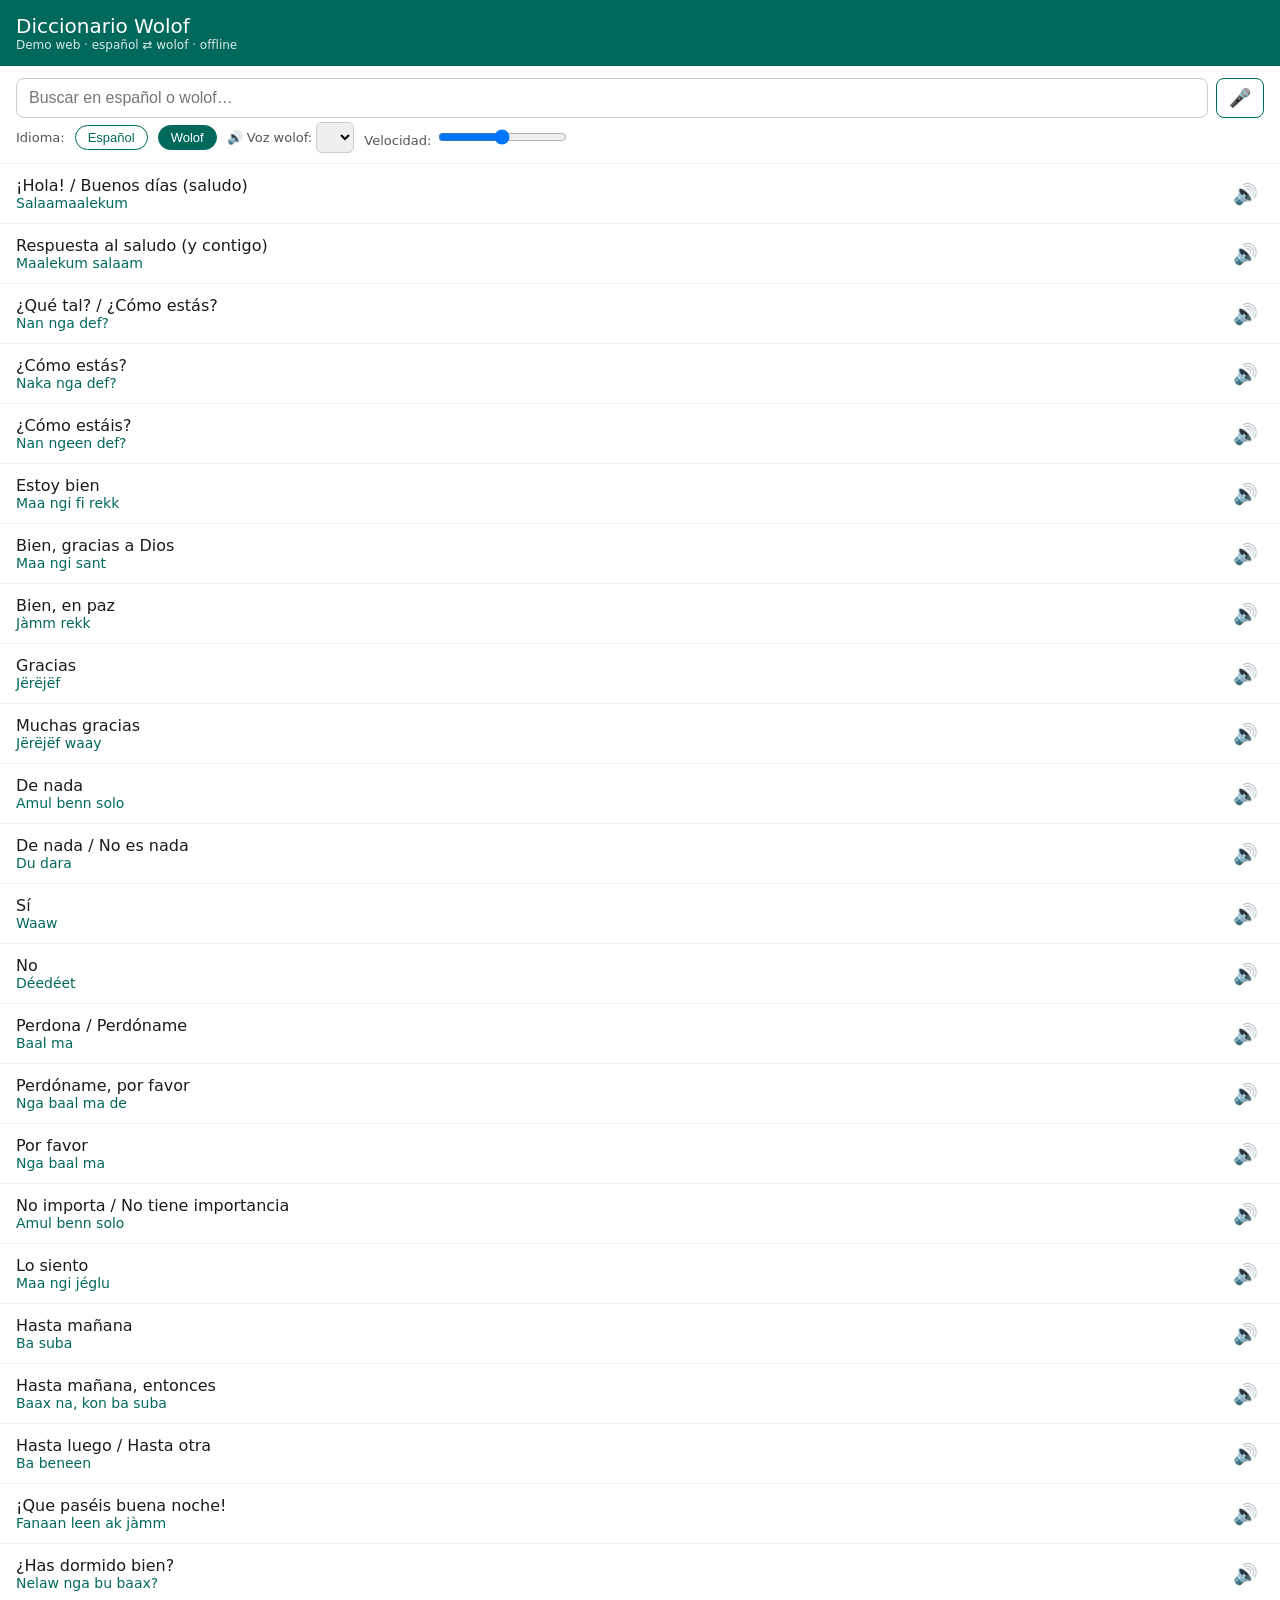
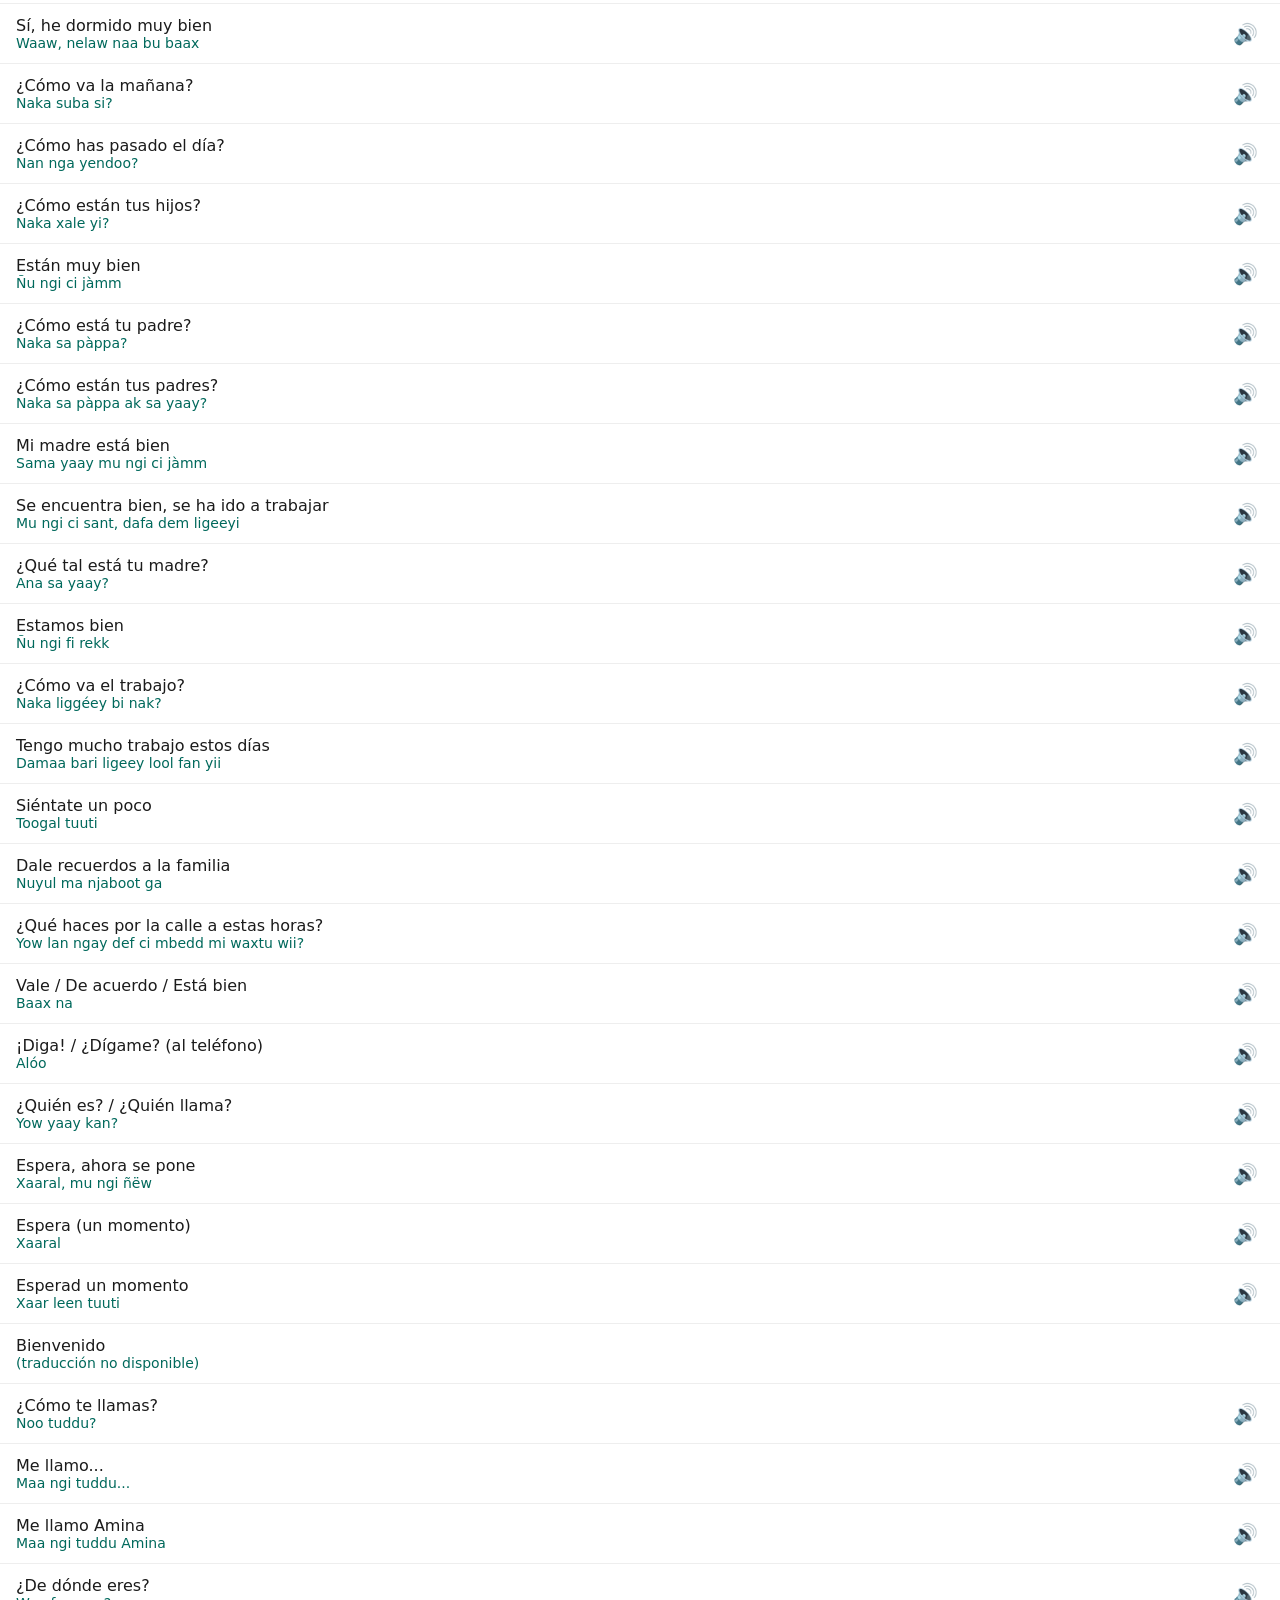
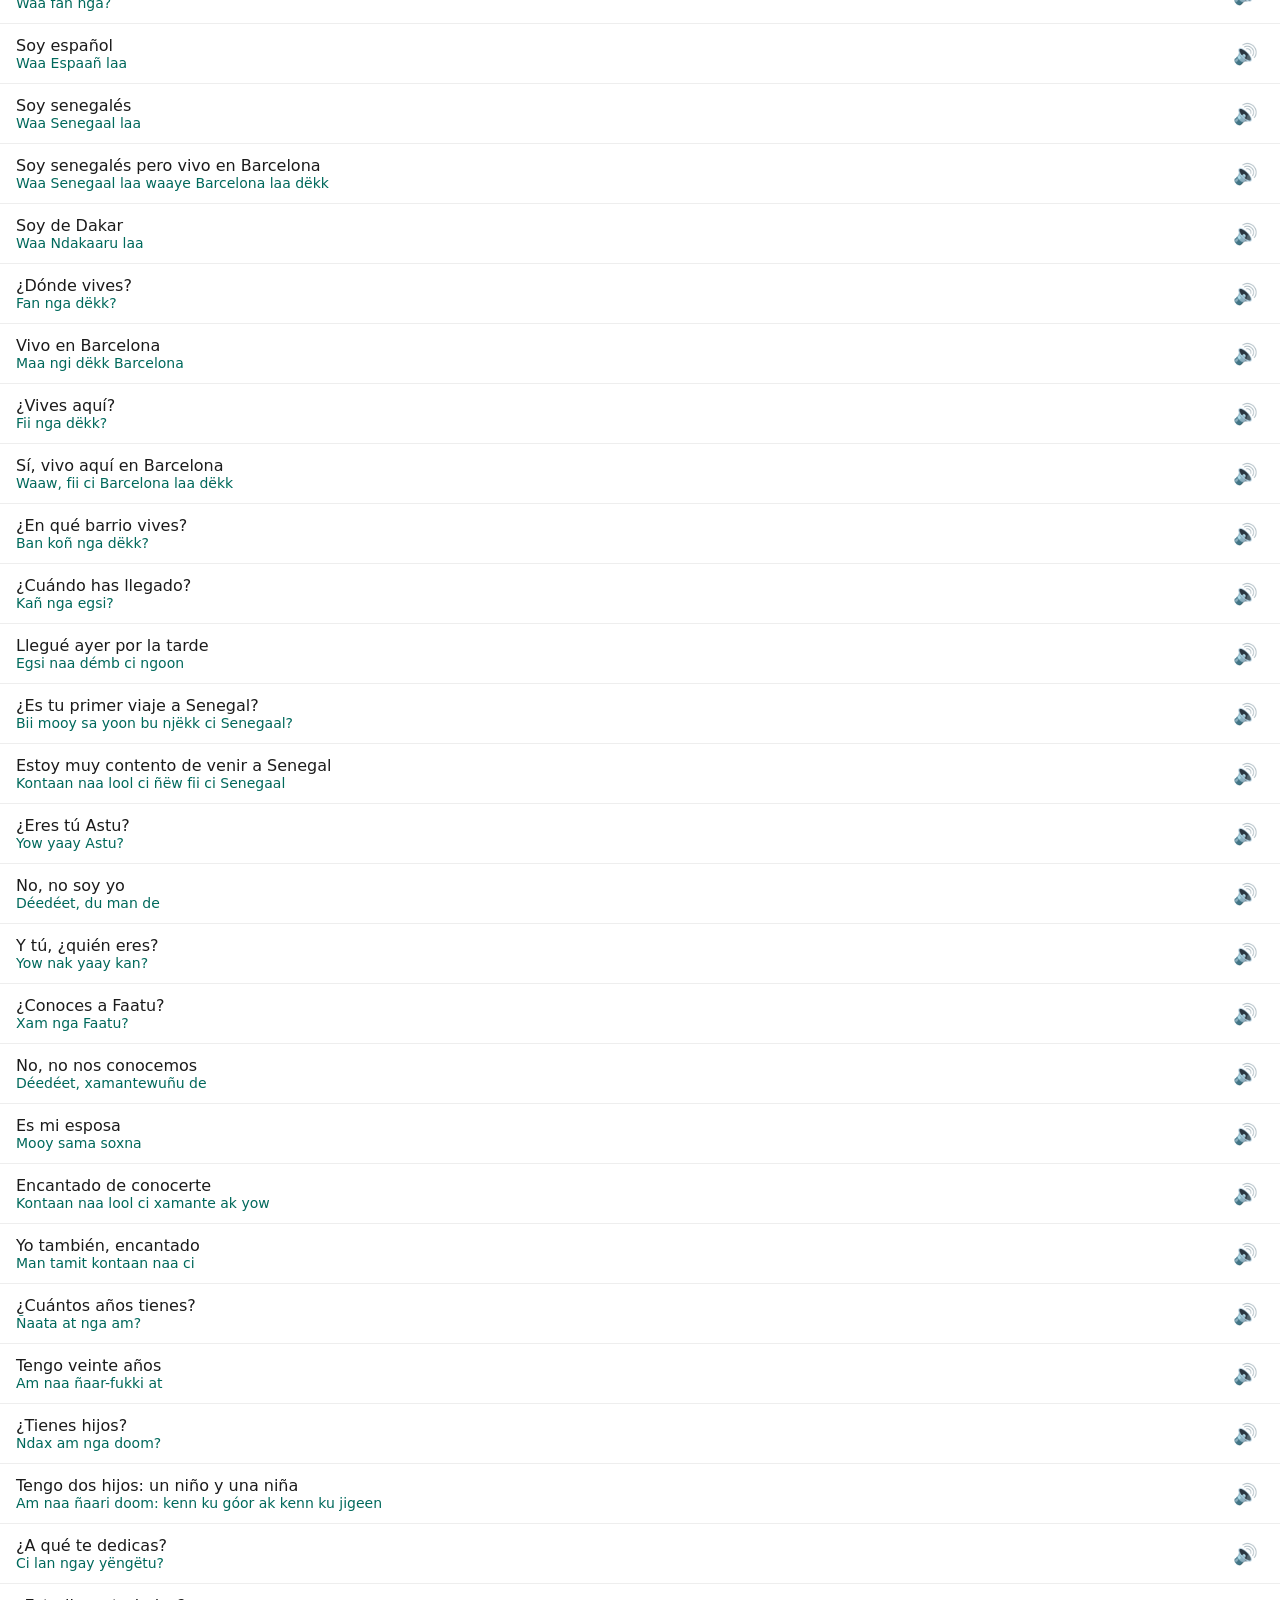
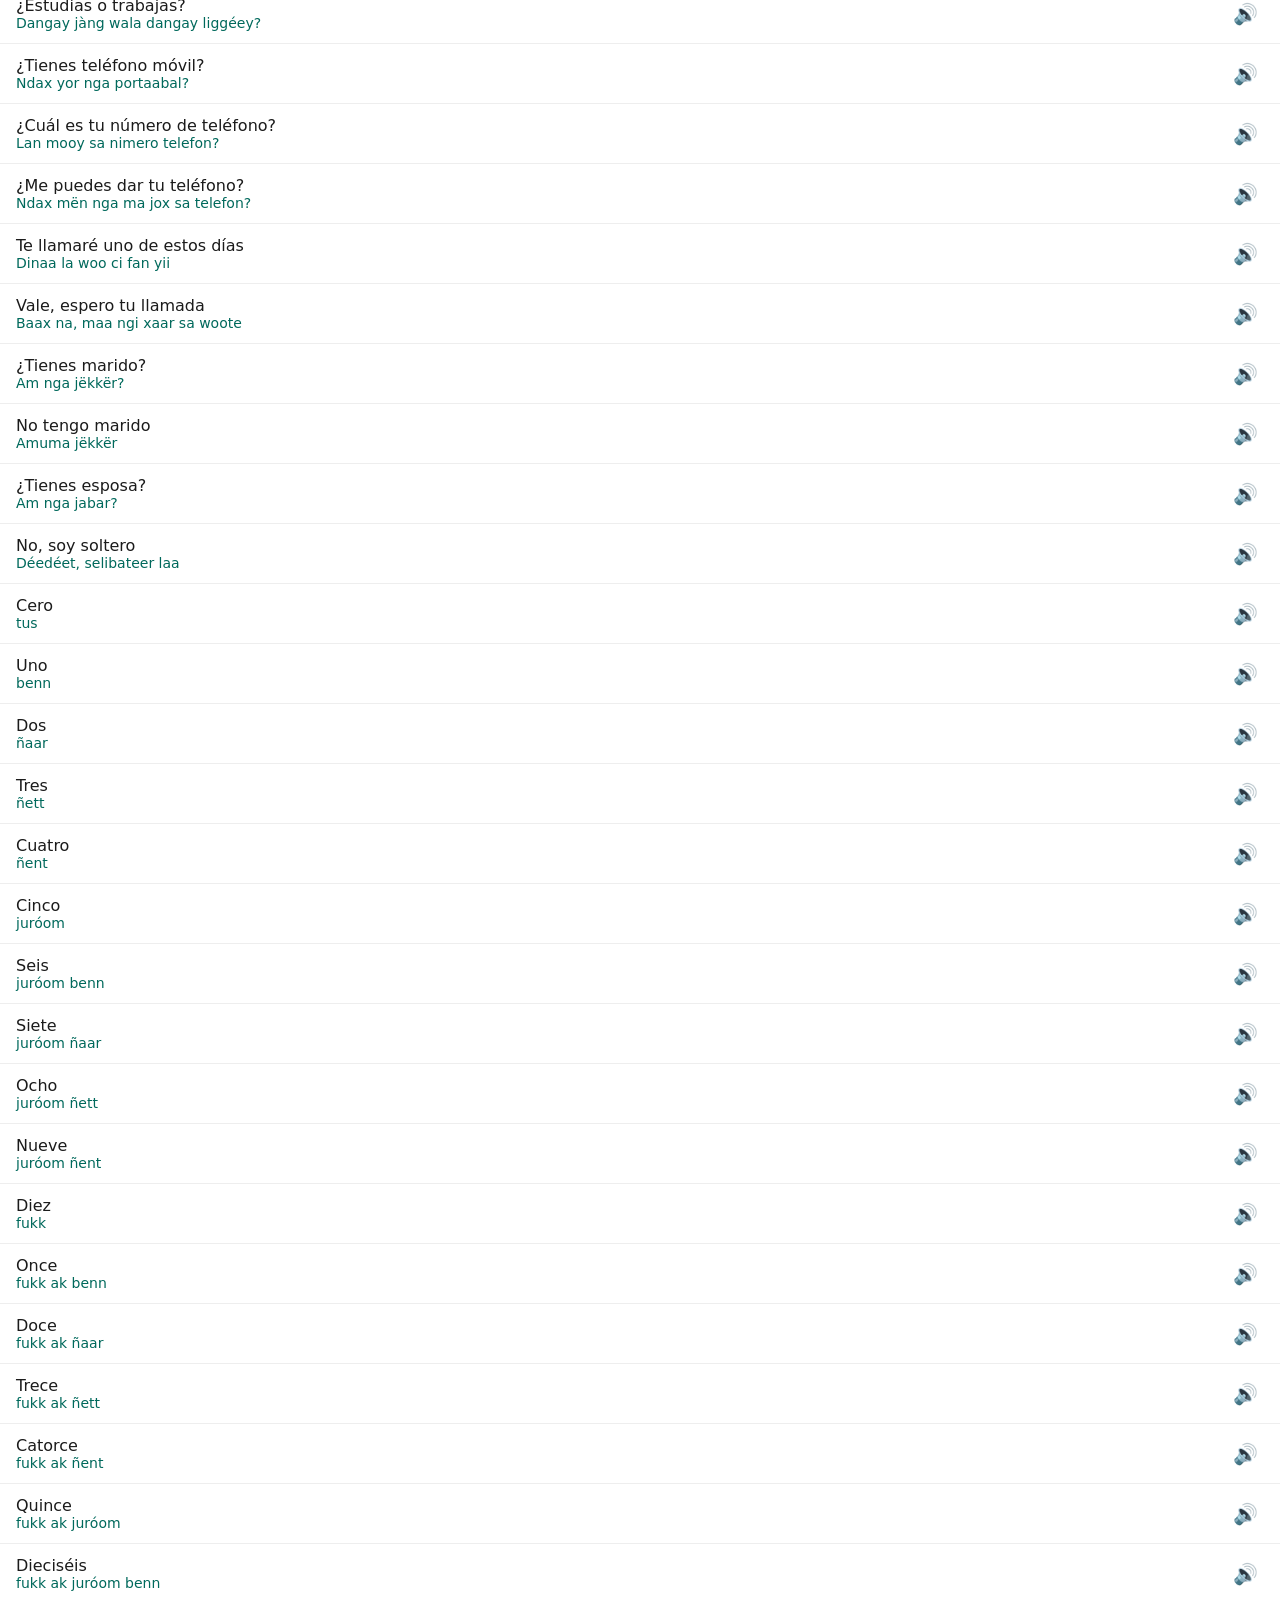
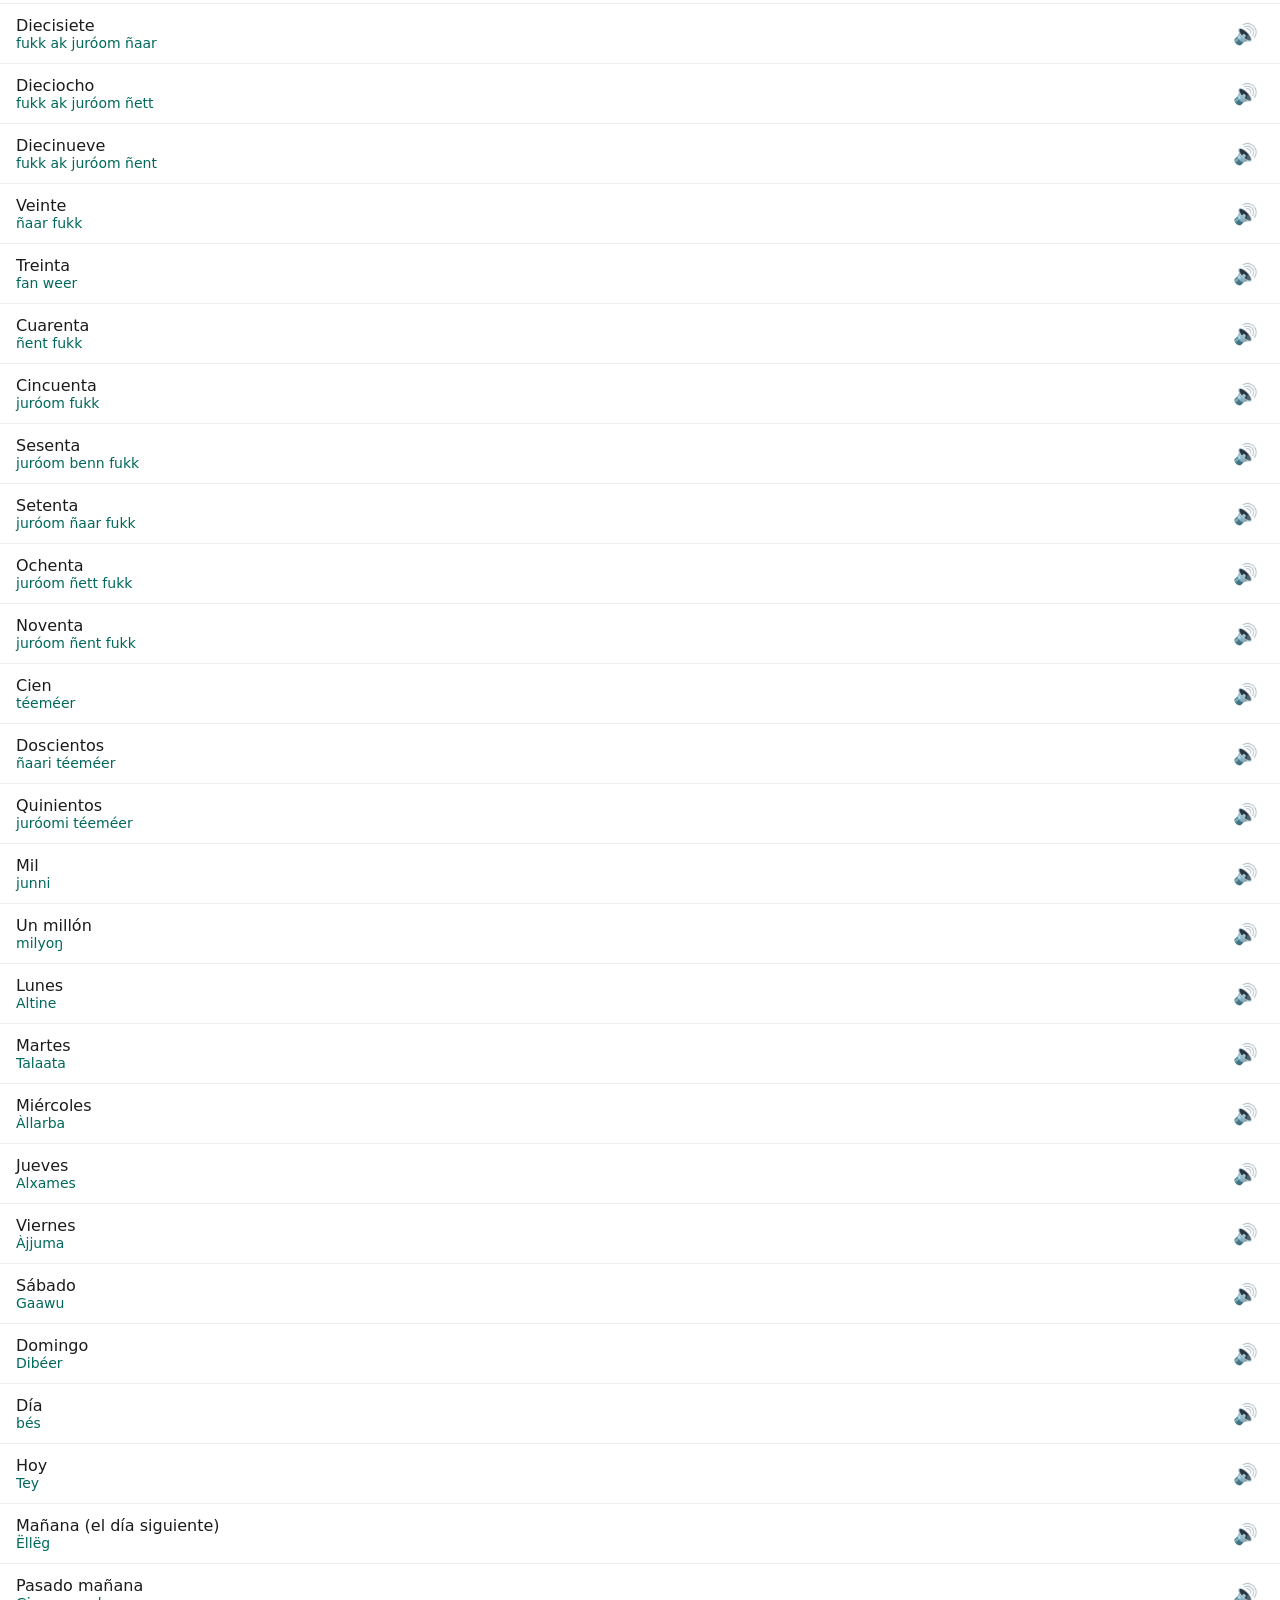
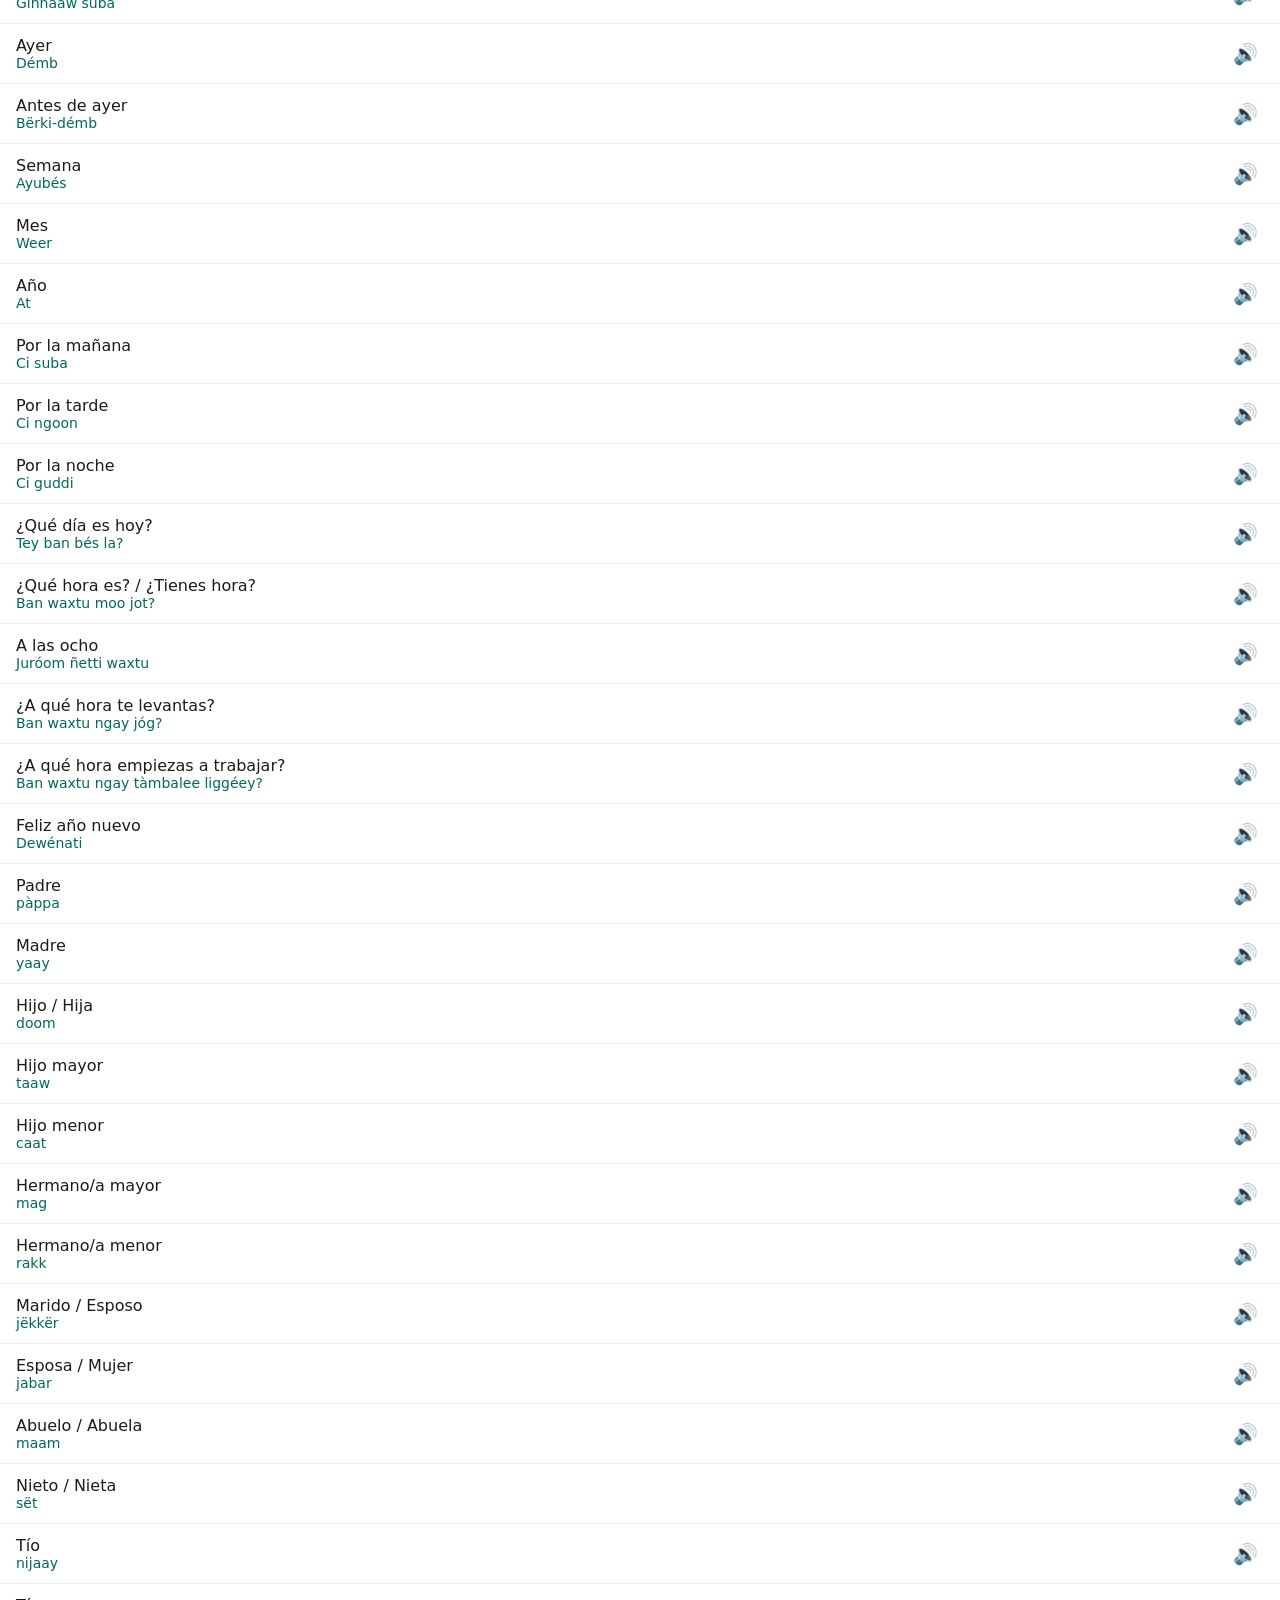
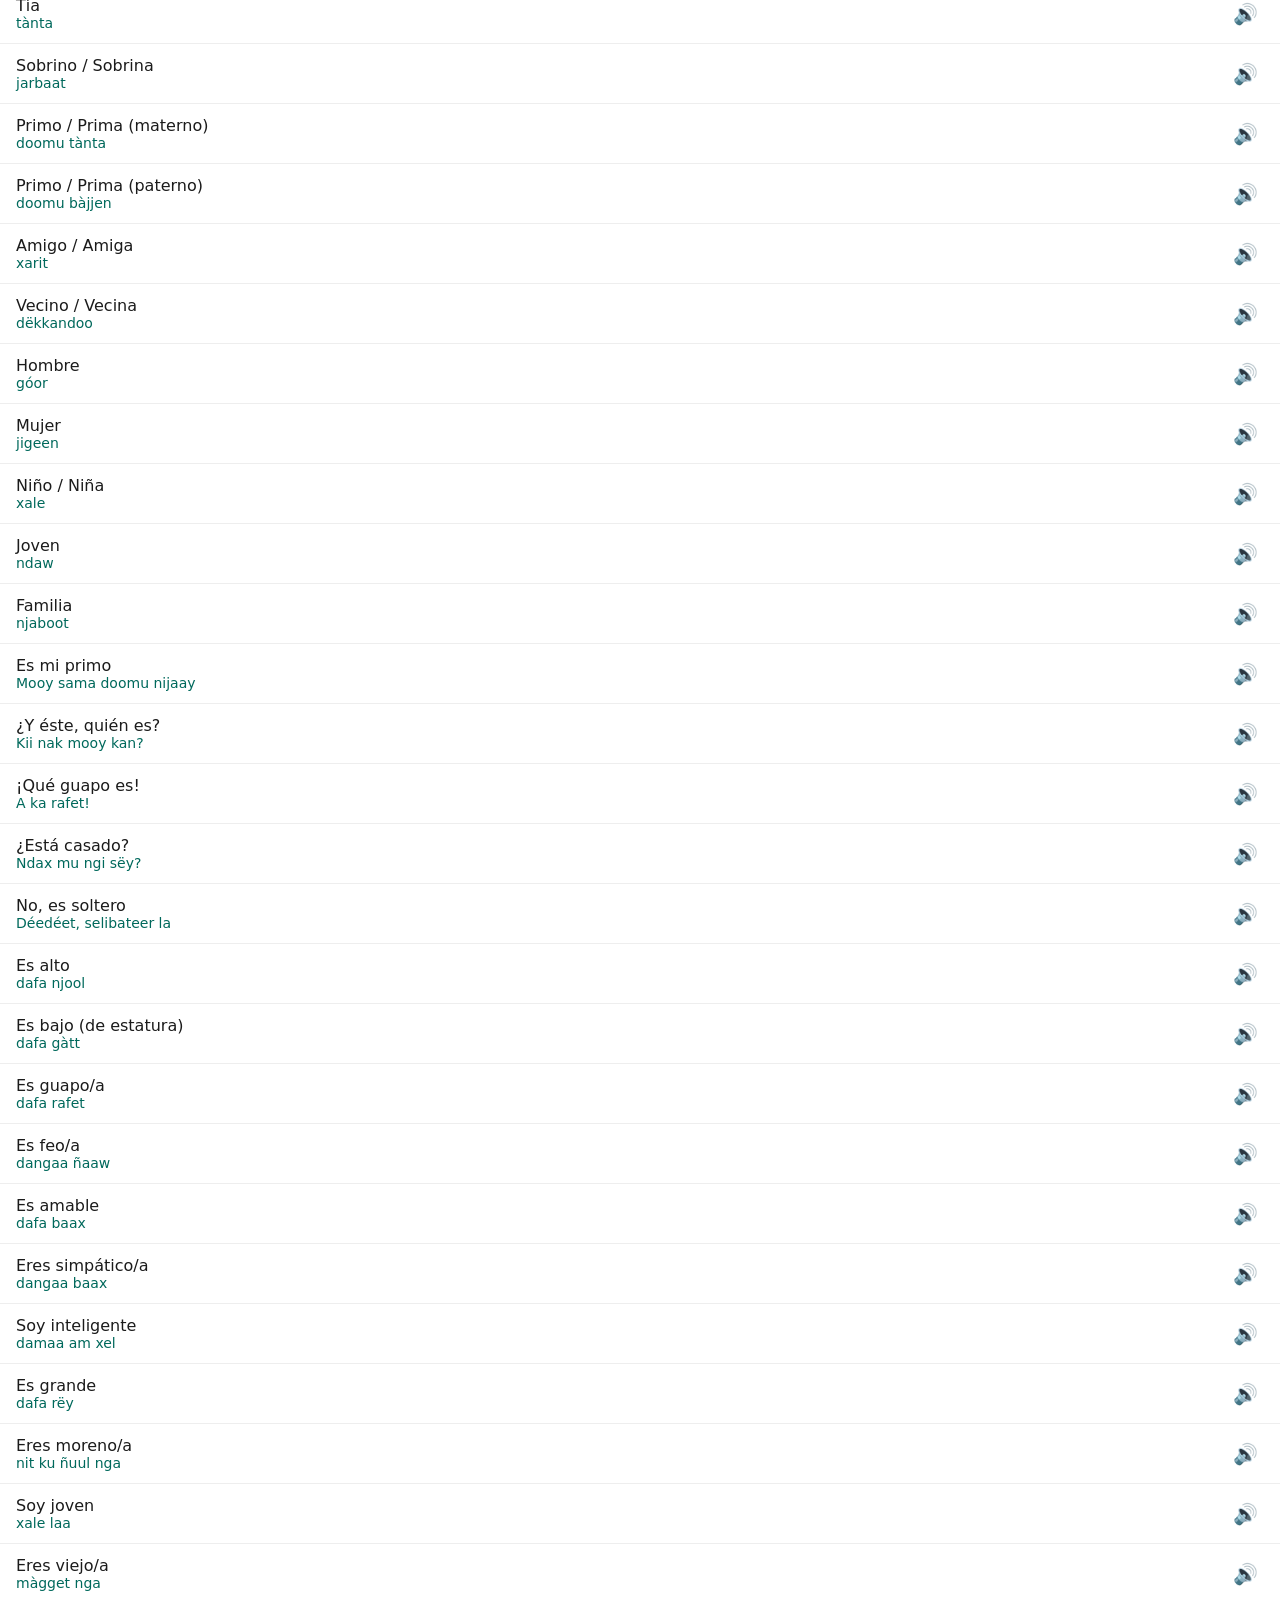
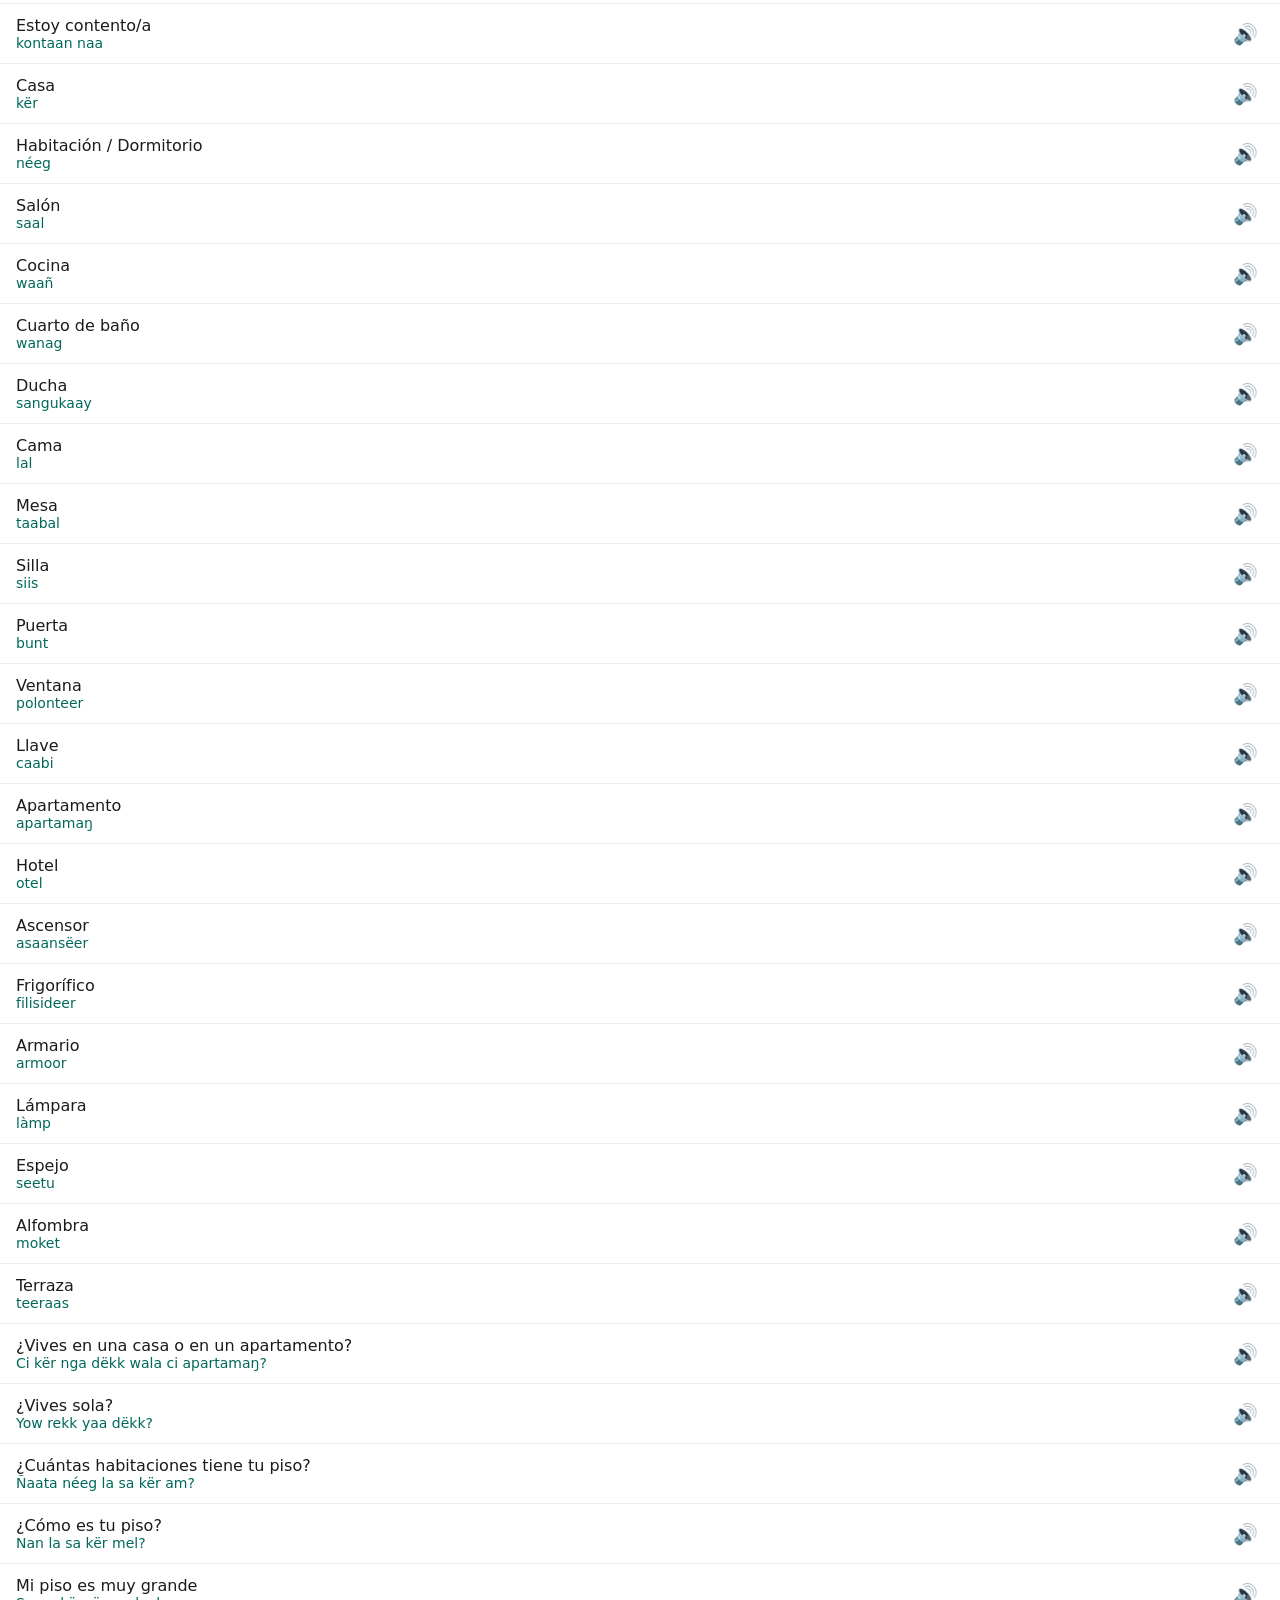
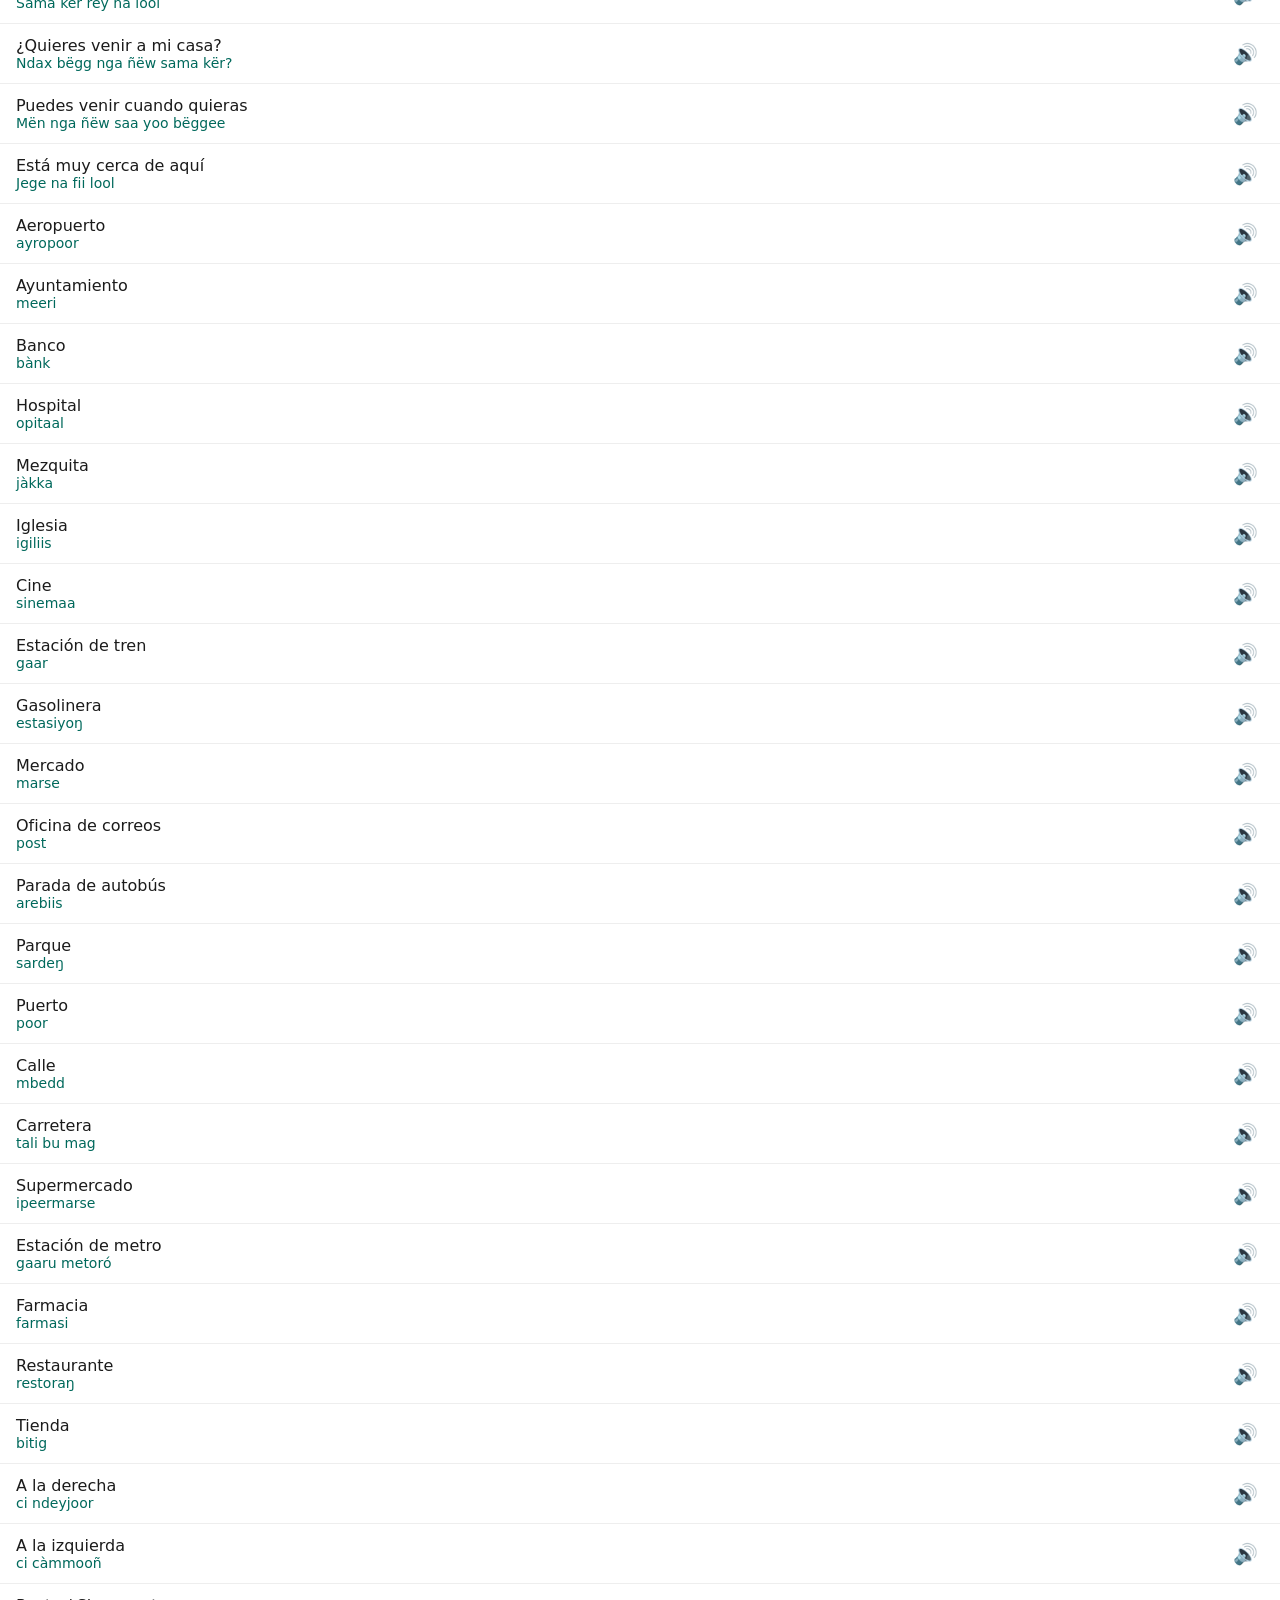
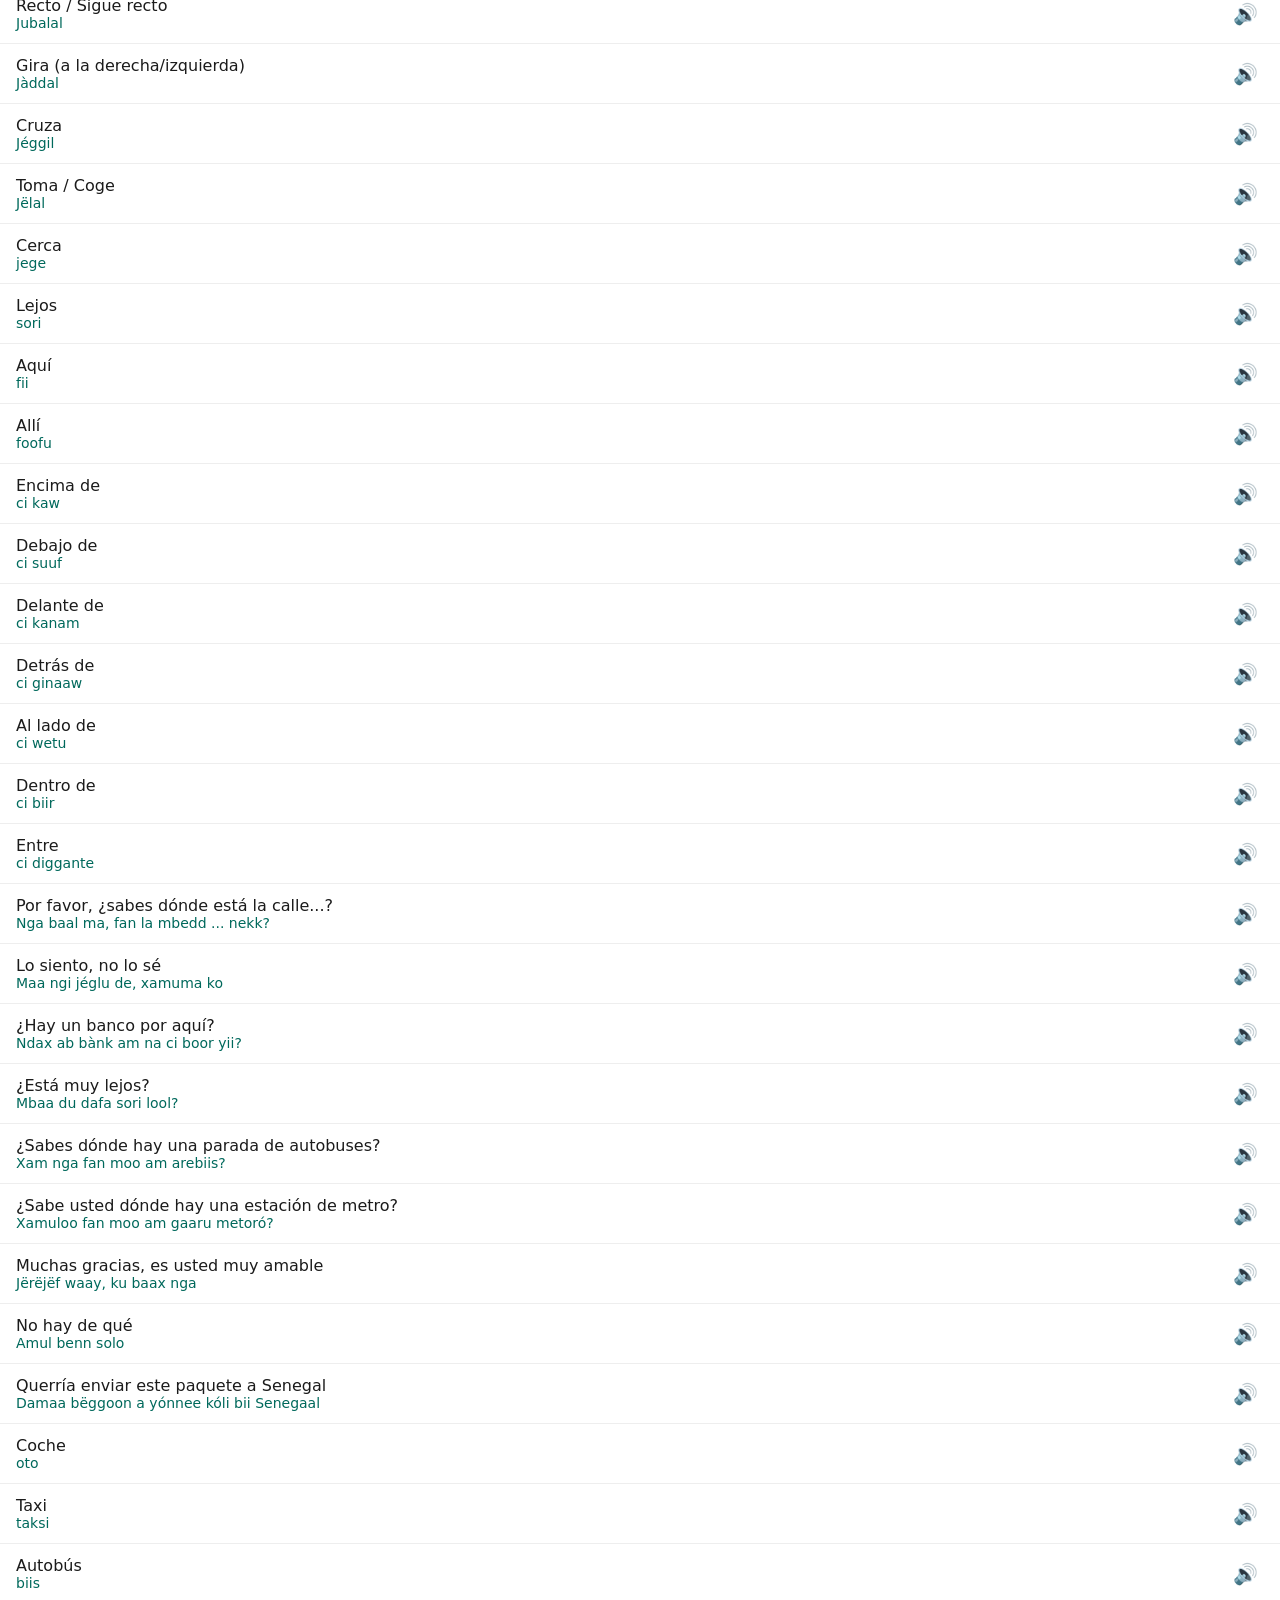
==== commit 6da27b1e: "Add Español/Wolof selector for voice search and listening - Nuevo selector de idioma [Español | Wolo" ====
--- a/DiccionarioWolof/demo/index.html
+++ b/DiccionarioWolof/demo/index.html
@@ -18,6 +18,9 @@
   button.icon { border:1px solid var(--primary); background:#fff; color:var(--primary);
                 border-radius:8px; padding:0 12px; font-size:18px; cursor:pointer; }
   button.icon:active { background:#e0f2f1; }
+  button.mode { border:1px solid var(--primary); background:#fff; color:var(--primary);
+                border-radius:16px; padding:4px 12px; cursor:pointer; font-size:13px; }
+  button.mode.active { background:var(--primary); color:#fff; }
   .controls { display:flex; gap:10px; align-items:center; flex-wrap:wrap;
               padding:0 16px 10px; border-bottom:1px solid #eee; position:sticky;
               top:104px; background:#fff; z-index:9; font-size:13px; color:#555; }
@@ -52,7 +55,10 @@
   <button class="icon" id="mic" title="Buscar por voz">🎤</button>
 </div>
 <div class="controls">
-  <label>🔊 Voz: <select id="voiceSel"></select></label>
+  <span>Idioma:</span>
+  <button class="mode" id="modeEs">Español</button>
+  <button class="mode" id="modeWo">Wolof</button>
+  <label>🔊 Voz wolof: <select id="voiceSel"></select></label>
   <label>Velocidad: <input id="rate" type="range" min="0.5" max="1.1" step="0.05" value="0.78"></label>
 </div>
 <div id="voiceBanner" class="banner" style="display:none"></div>
@@ -76,7 +82,7 @@
 </div>
 
 <script>
-const DATA = [{"cat": "Saludos y cortesía", "es": "¡Hola! / Buenos días (saludo)", "wo": "Salaamaalekum", "pron": "Salamalekum", "fon": "sa-la-ma-le-kum"}, {"cat": "Saludos y cortesía", "es": "Respuesta al saludo (y contigo)", "wo": "Maalekum salaam", "pron": "Malekum salam", "fon": "ma-le-kum sa-lam"}, {"cat": "Saludos y cortesía", "es": "¿Qué tal? / ¿Cómo estás?", "wo": "Nan nga def?", "pron": "Nan nga def?", "fon": "nan nga def?"}, {"cat": "Saludos y cortesía", "es": "¿Cómo estás?", "wo": "Naka nga def?", "pron": "Naka nga def?", "fon": "na-ka nga def?"}, {"cat": "Saludos y cortesía", "es": "¿Cómo estáis?", "wo": "Nan ngeen def?", "pron": "Nan nguen def?", "fon": "nan nguen def?"}, {"cat": "Saludos y cortesía", "es": "Estoy bien", "wo": "Maa ngi fi rekk", "pron": "Ma ngui fi rek", "fon": "ma ngui fi rek"}, {"cat": "Saludos y cortesía", "es": "Bien, gracias a Dios", "wo": "Maa ngi sant", "pron": "Ma ngui sant", "fon": "ma ngui sant"}, {"cat": "Saludos y cortesía", "es": "Bien, en paz", "wo": "Jàmm rekk", "pron": "Yam rek", "fon": "yam rek"}, {"cat": "Saludos y cortesía", "es": "Gracias", "wo": "Jërëjëf", "pron": "Yereyef", "fon": "ye-re-yef"}, {"cat": "Saludos y cortesía", "es": "Muchas gracias", "wo": "Jërëjëf waay", "pron": "Yereyef way", "fon": "ye-re-yef way"}, {"cat": "Saludos y cortesía", "es": "De nada", "wo": "Amul benn solo", "pron": "Amul ben solo", "fon": "a-mul ben so-lo"}, {"cat": "Saludos y cortesía", "es": "De nada / No es nada", "wo": "Du dara", "pron": "Du dara", "fon": "du da-ra"}, {"cat": "Saludos y cortesía", "es": "Sí", "wo": "Waaw", "pron": "Waw", "fon": "waw"}, {"cat": "Saludos y cortesía", "es": "No", "wo": "Déedéet", "pron": "Dedet", "fon": "de-det"}, {"cat": "Saludos y cortesía", "es": "Perdona / Perdóname", "wo": "Baal ma", "pron": "Bal ma", "fon": "bal ma"}, {"cat": "Saludos y cortesía", "es": "Perdóname, por favor", "wo": "Nga baal ma de", "pron": "Nga bal ma de", "fon": "nga bal ma de"}, {"cat": "Saludos y cortesía", "es": "Por favor", "wo": "Nga baal ma", "pron": "Nga bal ma", "fon": "nga bal ma"}, {"cat": "Saludos y cortesía", "es": "No importa / No tiene importancia", "wo": "Amul benn solo", "pron": "Amul ben solo", "fon": "a-mul ben so-lo"}, {"cat": "Saludos y cortesía", "es": "Lo siento", "wo": "Maa ngi jéglu", "pron": "Ma ngui yeglu", "fon": "ma ngui ye-glu"}, {"cat": "Saludos y cortesía", "es": "Hasta mañana", "wo": "Ba suba", "pron": "Ba suba", "fon": "ba su-ba"}, {"cat": "Saludos y cortesía", "es": "Hasta mañana, entonces", "wo": "Baax na, kon ba suba", "pron": "Baj na, kon ba suba", "fon": "baj na, kon ba su-ba"}, {"cat": "Saludos y cortesía", "es": "Hasta luego / Hasta otra", "wo": "Ba beneen", "pron": "Ba benen", "fon": "ba be-nen"}, {"cat": "Saludos y cortesía", "es": "¡Que paséis buena noche!", "wo": "Fanaan leen ak jàmm", "pron": "Fanan len ak yam", "fon": "fa-nan len ak yam"}, {"cat": "Saludos y cortesía", "es": "¿Has dormido bien?", "wo": "Nelaw nga bu baax?", "pron": "Nelaw nga bu baj?", "fon": "ne-law nga bu baj?"}, {"cat": "Saludos y cortesía", "es": "Sí, he dormido muy bien", "wo": "Waaw, nelaw naa bu baax", "pron": "Waw, nelaw na bu baj", "fon": "waw, ne-law na bu baj"}, {"cat": "Saludos y cortesía", "es": "¿Cómo va la mañana?", "wo": "Naka suba si?", "pron": "Naka suba si?", "fon": "na-ka su-ba si?"}, {"cat": "Saludos y cortesía", "es": "¿Cómo has pasado el día?", "wo": "Nan nga yendoo?", "pron": "Nan nga yendo?", "fon": "nan nga yen-do?"}, {"cat": "Saludos y cortesía", "es": "¿Cómo están tus hijos?", "wo": "Naka xale yi?", "pron": "Naka jale yi?", "fon": "na-ka ja-le yi?"}, {"cat": "Saludos y cortesía", "es": "Están muy bien", "wo": "Ñu ngi ci jàmm", "pron": "Ñu ngui chi yam", "fon": "ñu ngui chi yam"}, {"cat": "Saludos y cortesía", "es": "¿Cómo está tu padre?", "wo": "Naka sa pàppa?", "pron": "Naka sa papa?", "fon": "na-ka sa pa-pa?"}, {"cat": "Saludos y cortesía", "es": "¿Cómo están tus padres?", "wo": "Naka sa pàppa ak sa yaay?", "pron": "Naka sa papa ak sa yay?", "fon": "na-ka sa pa-pa ak sa yay?"}, {"cat": "Saludos y cortesía", "es": "Mi madre está bien", "wo": "Sama yaay mu ngi ci jàmm", "pron": "Sama yay mu ngui chi yam", "fon": "sa-ma yay mu ngui chi yam"}, {"cat": "Saludos y cortesía", "es": "Se encuentra bien, se ha ido a trabajar", "wo": "Mu ngi ci sant, dafa dem ligeeyi", "pron": "Mu ngui chi sant, dafa dem ligueyi", "fon": "mu ngui chi sant, da-fa dem li-gue-yi"}, {"cat": "Saludos y cortesía", "es": "¿Qué tal está tu madre?", "wo": "Ana sa yaay?", "pron": "Ana sa yay?", "fon": "a-na sa yay?"}, {"cat": "Saludos y cortesía", "es": "Estamos bien", "wo": "Ñu ngi fi rekk", "pron": "Ñu ngui fi rek", "fon": "ñu ngui fi rek"}, {"cat": "Saludos y cortesía", "es": "¿Cómo va el trabajo?", "wo": "Naka liggéey bi nak?", "pron": "Naka liguey bi nak?", "fon": "na-ka li-guey bi nak?"}, {"cat": "Saludos y cortesía", "es": "Tengo mucho trabajo estos días", "wo": "Damaa bari ligeey lool fan yii", "pron": "Dama bari liguey lol fan yi", "fon": "da-ma ba-ri li-guey lol fan yi"}, {"cat": "Saludos y cortesía", "es": "Siéntate un poco", "wo": "Toogal tuuti", "pron": "Togal tuti", "fon": "to-gal tu-ti"}, {"cat": "Saludos y cortesía", "es": "Dale recuerdos a la familia", "wo": "Nuyul ma njaboot ga", "pron": "Nuyul ma nyabot ga", "fon": "nu-yul ma nya-bot ga"}, {"cat": "Saludos y cortesía", "es": "¿Qué haces por la calle a estas horas?", "wo": "Yow lan ngay def ci mbedd mi waxtu wii?", "pron": "Yow lan ngay def chi mbed mi wajtu wi?", "fon": "yow lan ngay def chi mbed mi waj-tu wi?"}, {"cat": "Saludos y cortesía", "es": "Vale / De acuerdo / Está bien", "wo": "Baax na", "pron": "Baj na", "fon": "baj na"}, {"cat": "Saludos y cortesía", "es": "¡Diga! / ¿Dígame? (al teléfono)", "wo": "Alóo", "pron": "Alo", "fon": "a-lo"}, {"cat": "Saludos y cortesía", "es": "¿Quién es? / ¿Quién llama?", "wo": "Yow yaay kan?", "pron": "Yow yay kan?", "fon": "yow yay kan?"}, {"cat": "Saludos y cortesía", "es": "Espera, ahora se pone", "wo": "Xaaral, mu ngi ñëw", "pron": "Jaral, mu ngui ñew", "fon": "ja-ral, mu ngui ñew"}, {"cat": "Saludos y cortesía", "es": "Espera (un momento)", "wo": "Xaaral", "pron": "Jaral", "fon": "ja-ral"}, {"cat": "Saludos y cortesía", "es": "Esperad un momento", "wo": "Xaar leen tuuti", "pron": "Jar len tuti", "fon": "jar len tu-ti"}, {"cat": "Saludos y cortesía", "es": "Bienvenido", "wo": "", "pron": "", "fon": ""}, {"cat": "Presentarse", "es": "¿Cómo te llamas?", "wo": "Noo tuddu?", "pron": "No tudu?", "fon": "no tu-du?"}, {"cat": "Presentarse", "es": "Me llamo...", "wo": "Maa ngi tuddu...", "pron": "Ma ngui tudu...", "fon": "ma ngui tu-du..."}, {"cat": "Presentarse", "es": "Me llamo Amina", "wo": "Maa ngi tuddu Amina", "pron": "Ma ngui tudu amina", "fon": "ma ngui tu-du a-mi-na"}, {"cat": "Presentarse", "es": "¿De dónde eres?", "wo": "Waa fan nga?", "pron": "Wa fan nga?", "fon": "wa fan nga?"}, {"cat": "Presentarse", "es": "Soy español", "wo": "Waa Espaañ laa", "pron": "Wa españ la", "fon": "wa es-pañ la"}, {"cat": "Presentarse", "es": "Soy senegalés", "wo": "Waa Senegaal laa", "pron": "Wa senegal la", "fon": "wa se-ne-gal la"}, {"cat": "Presentarse", "es": "Soy senegalés pero vivo en Barcelona", "wo": "Waa Senegaal laa waaye Barcelona laa dëkk", "pron": "Wa senegal la waye barchelona la dek", "fon": "wa se-ne-gal la wa-ye bar-che-lo-na la dek"}, {"cat": "Presentarse", "es": "Soy de Dakar", "wo": "Waa Ndakaaru laa", "pron": "Wa ndakaru la", "fon": "wa nda-ka-ru la"}, {"cat": "Presentarse", "es": "¿Dónde vives?", "wo": "Fan nga dëkk?", "pron": "Fan nga dek?", "fon": "fan nga dek?"}, {"cat": "Presentarse", "es": "Vivo en Barcelona", "wo": "Maa ngi dëkk Barcelona", "pron": "Ma ngui dek barchelona", "fon": "ma ngui dek bar-che-lo-na"}, {"cat": "Presentarse", "es": "¿Vives aquí?", "wo": "Fii nga dëkk?", "pron": "Fi nga dek?", "fon": "fi nga dek?"}, {"cat": "Presentarse", "es": "Sí, vivo aquí en Barcelona", "wo": "Waaw, fii ci Barcelona laa dëkk", "pron": "Waw, fi chi barchelona la dek", "fon": "waw, fi chi bar-che-lo-na la dek"}, {"cat": "Presentarse", "es": "¿En qué barrio vives?", "wo": "Ban koñ nga dëkk?", "pron": "Ban koñ nga dek?", "fon": "ban koñ nga dek?"}, {"cat": "Presentarse", "es": "¿Cuándo has llegado?", "wo": "Kañ nga egsi?", "pron": "Kañ nga egsi?", "fon": "kañ nga eg-si?"}, {"cat": "Presentarse", "es": "Llegué ayer por la tarde", "wo": "Egsi naa démb ci ngoon", "pron": "Egsi na demb chi ngon", "fon": "eg-si na demb chi ngon"}, {"cat": "Presentarse", "es": "¿Es tu primer viaje a Senegal?", "wo": "Bii mooy sa yoon bu njëkk ci Senegaal?", "pron": "Bi moy sa yon bu nyek chi senegal?", "fon": "bi moy sa yon bu nyek chi se-ne-gal?"}, {"cat": "Presentarse", "es": "Estoy muy contento de venir a Senegal", "wo": "Kontaan naa lool ci ñëw fii ci Senegaal", "pron": "Kontan na lol chi ñew fi chi senegal", "fon": "kon-tan na lol chi ñew fi chi se-ne-gal"}, {"cat": "Presentarse", "es": "¿Eres tú Astu?", "wo": "Yow yaay Astu?", "pron": "Yow yay astu?", "fon": "yow yay as-tu?"}, {"cat": "Presentarse", "es": "No, no soy yo", "wo": "Déedéet, du man de", "pron": "Dedet, du man de", "fon": "de-det, du man de"}, {"cat": "Presentarse", "es": "Y tú, ¿quién eres?", "wo": "Yow nak yaay kan?", "pron": "Yow nak yay kan?", "fon": "yow nak yay kan?"}, {"cat": "Presentarse", "es": "¿Conoces a Faatu?", "wo": "Xam nga Faatu?", "pron": "Jam nga fatu?", "fon": "jam nga fa-tu?"}, {"cat": "Presentarse", "es": "No, no nos conocemos", "wo": "Déedéet, xamantewuñu de", "pron": "Dedet, jamantewuñu de", "fon": "de-det, ja-man-te-wu-ñu de"}, {"cat": "Presentarse", "es": "Es mi esposa", "wo": "Mooy sama soxna", "pron": "Moy sama sojna", "fon": "moy sa-ma soj-na"}, {"cat": "Presentarse", "es": "Encantado de conocerte", "wo": "Kontaan naa lool ci xamante ak yow", "pron": "Kontan na lol chi jamante ak yow", "fon": "kon-tan na lol chi ja-man-te ak yow"}, {"cat": "Presentarse", "es": "Yo también, encantado", "wo": "Man tamit kontaan naa ci", "pron": "Man tamit kontan na chi", "fon": "man ta-mit kon-tan na chi"}, {"cat": "Presentarse", "es": "¿Cuántos años tienes?", "wo": "Ñaata at nga am?", "pron": "Ñata at nga am?", "fon": "ña-ta at nga am?"}, {"cat": "Presentarse", "es": "Tengo veinte años", "wo": "Am naa ñaar-fukki at", "pron": "Am na ñar-fuki at", "fon": "am na ñar--fu-ki at"}, {"cat": "Presentarse", "es": "¿Tienes hijos?", "wo": "Ndax am nga doom?", "pron": "Ndaj am nga dom?", "fon": "ndaj am nga dom?"}, {"cat": "Presentarse", "es": "Tengo dos hijos: un niño y una niña", "wo": "Am naa ñaari doom: kenn ku góor ak kenn ku jigeen", "pron": "Am na ñari dom: ken ku gor ak ken ku yiguen", "fon": "am na ña-ri dom: ken ku gor ak ken ku yi-guen"}, {"cat": "Presentarse", "es": "¿A qué te dedicas?", "wo": "Ci lan ngay yëngëtu?", "pron": "Chi lan ngay yenguetu?", "fon": "chi lan ngay yen-gue-tu?"}, {"cat": "Presentarse", "es": "¿Estudias o trabajas?", "wo": "Dangay jàng wala dangay liggéey?", "pron": "Dangay yang wala dangay liguey?", "fon": "dan-gay yang wa-la dan-gay li-guey?"}, {"cat": "Presentarse", "es": "¿Tienes teléfono móvil?", "wo": "Ndax yor nga portaabal?", "pron": "Ndaj yor nga portabal?", "fon": "ndaj yor nga por-ta-bal?"}, {"cat": "Presentarse", "es": "¿Cuál es tu número de teléfono?", "wo": "Lan mooy sa nimero telefon?", "pron": "Lan moy sa nimero telefon?", "fon": "lan moy sa ni-me-ro te-le-fon?"}, {"cat": "Presentarse", "es": "¿Me puedes dar tu teléfono?", "wo": "Ndax mën nga ma jox sa telefon?", "pron": "Ndaj men nga ma yoj sa telefon?", "fon": "ndaj men nga ma yoj sa te-le-fon?"}, {"cat": "Presentarse", "es": "Te llamaré uno de estos días", "wo": "Dinaa la woo ci fan yii", "pron": "Dina la wo chi fan yi", "fon": "di-na la wo chi fan yi"}, {"cat": "Presentarse", "es": "Vale, espero tu llamada", "wo": "Baax na, maa ngi xaar sa woote", "pron": "Baj na, ma ngui jar sa wote", "fon": "baj na, ma ngui jar sa wo-te"}, {"cat": "Presentarse", "es": "¿Tienes marido?", "wo": "Am nga jëkkër?", "pron": "Am nga yeker?", "fon": "am nga ye-ker?"}, {"cat": "Presentarse", "es": "No tengo marido", "wo": "Amuma jëkkër", "pron": "Amuma yeker", "fon": "a-mu-ma ye-ker"}, {"cat": "Presentarse", "es": "¿Tienes esposa?", "wo": "Am nga jabar?", "pron": "Am nga yabar?", "fon": "am nga ya-bar?"}, {"cat": "Presentarse", "es": "No, soy soltero", "wo": "Déedéet, selibateer laa", "pron": "Dedet, selibater la", "fon": "de-det, se-li-ba-ter la"}, {"cat": "Números", "es": "Cero", "wo": "tus", "pron": "Tus", "fon": "tus"}, {"cat": "Números", "es": "Uno", "wo": "benn", "pron": "Ben", "fon": "ben"}, {"cat": "Números", "es": "Dos", "wo": "ñaar", "pron": "Ñar", "fon": "ñar"}, {"cat": "Números", "es": "Tres", "wo": "ñett", "pron": "Ñet", "fon": "ñet"}, {"cat": "Números", "es": "Cuatro", "wo": "ñent", "pron": "Ñent", "fon": "ñent"}, {"cat": "Números", "es": "Cinco", "wo": "juróom", "pron": "Yurom", "fon": "yu-rom"}, {"cat": "Números", "es": "Seis", "wo": "juróom benn", "pron": "Yurom ben", "fon": "yu-rom ben"}, {"cat": "Números", "es": "Siete", "wo": "juróom ñaar", "pron": "Yurom ñar", "fon": "yu-rom ñar"}, {"cat": "Números", "es": "Ocho", "wo": "juróom ñett", "pron": "Yurom ñet", "fon": "yu-rom ñet"}, {"cat": "Números", "es": "Nueve", "wo": "juróom ñent", "pron": "Yurom ñent", "fon": "yu-rom ñent"}, {"cat": "Números", "es": "Diez", "wo": "fukk", "pron": "Fuk", "fon": "fuk"}, {"cat": "Números", "es": "Once", "wo": "fukk ak benn", "pron": "Fuk ak ben", "fon": "fuk ak ben"}, {"cat": "Números", "es": "Doce", "wo": "fukk ak ñaar", "pron": "Fuk ak ñar", "fon": "fuk ak ñar"}, {"cat": "Números", "es": "Trece", "wo": "fukk ak ñett", "pron": "Fuk ak ñet", "fon": "fuk ak ñet"}, {"cat": "Números", "es": "Catorce", "wo": "fukk ak ñent", "pron": "Fuk ak ñent", "fon": "fuk ak ñent"}, {"cat": "Números", "es": "Quince", "wo": "fukk ak juróom", "pron": "Fuk ak yurom", "fon": "fuk ak yu-rom"}, {"cat": "Números", "es": "Dieciséis", "wo": "fukk ak juróom benn", "pron": "Fuk ak yurom ben", "fon": "fuk ak yu-rom ben"}, {"cat": "Números", "es": "Diecisiete", "wo": "fukk ak juróom ñaar", "pron": "Fuk ak yurom ñar", "fon": "fuk ak yu-rom ñar"}, {"cat": "Números", "es": "Dieciocho", "wo": "fukk ak juróom ñett", "pron": "Fuk ak yurom ñet", "fon": "fuk ak yu-rom ñet"}, {"cat": "Números", "es": "Diecinueve", "wo": "fukk ak juróom ñent", "pron": "Fuk ak yurom ñent", "fon": "fuk ak yu-rom ñent"}, {"cat": "Números", "es": "Veinte", "wo": "ñaar fukk", "pron": "Ñar fuk", "fon": "ñar fuk"}, {"cat": "Números", "es": "Treinta", "wo": "fan weer", "pron": "Fan wer", "fon": "fan wer"}, {"cat": "Números", "es": "Cuarenta", "wo": "ñent fukk", "pron": "Ñent fuk", "fon": "ñent fuk"}, {"cat": "Números", "es": "Cincuenta", "wo": "juróom fukk", "pron": "Yurom fuk", "fon": "yu-rom fuk"}, {"cat": "Números", "es": "Sesenta", "wo": "juróom benn fukk", "pron": "Yurom ben fuk", "fon": "yu-rom ben fuk"}, {"cat": "Números", "es": "Setenta", "wo": "juróom ñaar fukk", "pron": "Yurom ñar fuk", "fon": "yu-rom ñar fuk"}, {"cat": "Números", "es": "Ochenta", "wo": "juróom ñett fukk", "pron": "Yurom ñet fuk", "fon": "yu-rom ñet fuk"}, {"cat": "Números", "es": "Noventa", "wo": "juróom ñent fukk", "pron": "Yurom ñent fuk", "fon": "yu-rom ñent fuk"}, {"cat": "Números", "es": "Cien", "wo": "téeméer", "pron": "Temer", "fon": "te-mer"}, {"cat": "Números", "es": "Doscientos", "wo": "ñaari téeméer", "pron": "Ñari temer", "fon": "ña-ri te-mer"}, {"cat": "Números", "es": "Quinientos", "wo": "juróomi téeméer", "pron": "Yuromi temer", "fon": "yu-ro-mi te-mer"}, {"cat": "Números", "es": "Mil", "wo": "junni", "pron": "Yuni", "fon": "yu-ni"}, {"cat": "Números", "es": "Un millón", "wo": "milyoŋ", "pron": "Milyong", "fon": "mil-yong"}, {"cat": "Tiempo y días", "es": "Lunes", "wo": "Altine", "pron": "Altine", "fon": "al-ti-ne"}, {"cat": "Tiempo y días", "es": "Martes", "wo": "Talaata", "pron": "Talata", "fon": "ta-la-ta"}, {"cat": "Tiempo y días", "es": "Miércoles", "wo": "Àllarba", "pron": "Alarba", "fon": "a-lar-ba"}, {"cat": "Tiempo y días", "es": "Jueves", "wo": "Alxames", "pron": "Aljames", "fon": "al-ja-mes"}, {"cat": "Tiempo y días", "es": "Viernes", "wo": "Àjjuma", "pron": "Ayuma", "fon": "a-yu-ma"}, {"cat": "Tiempo y días", "es": "Sábado", "wo": "Gaawu", "pron": "Gawu", "fon": "ga-wu"}, {"cat": "Tiempo y días", "es": "Domingo", "wo": "Dibéer", "pron": "Diber", "fon": "di-ber"}, {"cat": "Tiempo y días", "es": "Día", "wo": "bés", "pron": "Bes", "fon": "bes"}, {"cat": "Tiempo y días", "es": "Hoy", "wo": "Tey", "pron": "Tey", "fon": "tey"}, {"cat": "Tiempo y días", "es": "Mañana (el día siguiente)", "wo": "Ëllëg", "pron": "Eleg", "fon": "e-leg"}, {"cat": "Tiempo y días", "es": "Pasado mañana", "wo": "Ginnaaw suba", "pron": "Guinaw suba", "fon": "gui-naw su-ba"}, {"cat": "Tiempo y días", "es": "Ayer", "wo": "Démb", "pron": "Demb", "fon": "demb"}, {"cat": "Tiempo y días", "es": "Antes de ayer", "wo": "Bërki-démb", "pron": "Berki-demb", "fon": "ber-ki--demb"}, {"cat": "Tiempo y días", "es": "Semana", "wo": "Ayubés", "pron": "Ayubes", "fon": "a-yu-bes"}, {"cat": "Tiempo y días", "es": "Mes", "wo": "Weer", "pron": "Wer", "fon": "wer"}, {"cat": "Tiempo y días", "es": "Año", "wo": "At", "pron": "At", "fon": "at"}, {"cat": "Tiempo y días", "es": "Por la mañana", "wo": "Ci suba", "pron": "Chi suba", "fon": "chi su-ba"}, {"cat": "Tiempo y días", "es": "Por la tarde", "wo": "Ci ngoon", "pron": "Chi ngon", "fon": "chi ngon"}, {"cat": "Tiempo y días", "es": "Por la noche", "wo": "Ci guddi", "pron": "Chi gudi", "fon": "chi gu-di"}, {"cat": "Tiempo y días", "es": "¿Qué día es hoy?", "wo": "Tey ban bés la?", "pron": "Tey ban bes la?", "fon": "tey ban bes la?"}, {"cat": "Tiempo y días", "es": "¿Qué hora es? / ¿Tienes hora?", "wo": "Ban waxtu moo jot?", "pron": "Ban wajtu mo yot?", "fon": "ban waj-tu mo yot?"}, {"cat": "Tiempo y días", "es": "A las ocho", "wo": "Juróom ñetti waxtu", "pron": "Yurom ñeti wajtu", "fon": "yu-rom ñe-ti waj-tu"}, {"cat": "Tiempo y días", "es": "¿A qué hora te levantas?", "wo": "Ban waxtu ngay jóg?", "pron": "Ban wajtu ngay yog?", "fon": "ban waj-tu ngay yog?"}, {"cat": "Tiempo y días", "es": "¿A qué hora empiezas a trabajar?", "wo": "Ban waxtu ngay tàmbalee liggéey?", "pron": "Ban wajtu ngay tambale liguey?", "fon": "ban waj-tu ngay tam-ba-le li-guey?"}, {"cat": "Tiempo y días", "es": "Feliz año nuevo", "wo": "Dewénati", "pron": "Dewenati", "fon": "de-we-na-ti"}, {"cat": "Familia", "es": "Padre", "wo": "pàppa", "pron": "Papa", "fon": "pa-pa"}, {"cat": "Familia", "es": "Madre", "wo": "yaay", "pron": "Yay", "fon": "yay"}, {"cat": "Familia", "es": "Hijo / Hija", "wo": "doom", "pron": "Dom", "fon": "dom"}, {"cat": "Familia", "es": "Hijo mayor", "wo": "taaw", "pron": "Taw", "fon": "taw"}, {"cat": "Familia", "es": "Hijo menor", "wo": "caat", "pron": "Chat", "fon": "chat"}, {"cat": "Familia", "es": "Hermano/a mayor", "wo": "mag", "pron": "Mag", "fon": "mag"}, {"cat": "Familia", "es": "Hermano/a menor", "wo": "rakk", "pron": "Rak", "fon": "rak"}, {"cat": "Familia", "es": "Marido / Esposo", "wo": "jëkkër", "pron": "Yeker", "fon": "ye-ker"}, {"cat": "Familia", "es": "Esposa / Mujer", "wo": "jabar", "pron": "Yabar", "fon": "ya-bar"}, {"cat": "Familia", "es": "Abuelo / Abuela", "wo": "maam", "pron": "Mam", "fon": "mam"}, {"cat": "Familia", "es": "Nieto / Nieta", "wo": "sët", "pron": "Set", "fon": "set"}, {"cat": "Familia", "es": "Tío", "wo": "nijaay", "pron": "Niyay", "fon": "ni-yay"}, {"cat": "Familia", "es": "Tía", "wo": "tànta", "pron": "Tanta", "fon": "tan-ta"}, {"cat": "Familia", "es": "Sobrino / Sobrina", "wo": "jarbaat", "pron": "Yarbat", "fon": "yar-bat"}, {"cat": "Familia", "es": "Primo / Prima (materno)", "wo": "doomu tànta", "pron": "Domu tanta", "fon": "do-mu tan-ta"}, {"cat": "Familia", "es": "Primo / Prima (paterno)", "wo": "doomu bàjjen", "pron": "Domu bayen", "fon": "do-mu ba-yen"}, {"cat": "Familia", "es": "Amigo / Amiga", "wo": "xarit", "pron": "Jarit", "fon": "ja-rit"}, {"cat": "Familia", "es": "Vecino / Vecina", "wo": "dëkkandoo", "pron": "Dekando", "fon": "de-kan-do"}, {"cat": "Familia", "es": "Hombre", "wo": "góor", "pron": "Gor", "fon": "gor"}, {"cat": "Familia", "es": "Mujer", "wo": "jigeen", "pron": "Yiguen", "fon": "yi-guen"}, {"cat": "Familia", "es": "Niño / Niña", "wo": "xale", "pron": "Jale", "fon": "ja-le"}, {"cat": "Familia", "es": "Joven", "wo": "ndaw", "pron": "Ndaw", "fon": "ndaw"}, {"cat": "Familia", "es": "Familia", "wo": "njaboot", "pron": "Nyabot", "fon": "nya-bot"}, {"cat": "Familia", "es": "Es mi primo", "wo": "Mooy sama doomu nijaay", "pron": "Moy sama domu niyay", "fon": "moy sa-ma do-mu ni-yay"}, {"cat": "Familia", "es": "¿Y éste, quién es?", "wo": "Kii nak mooy kan?", "pron": "Ki nak moy kan?", "fon": "ki nak moy kan?"}, {"cat": "Familia", "es": "¡Qué guapo es!", "wo": "A ka rafet!", "pron": "A ka rafet!", "fon": "a ka ra-fet!"}, {"cat": "Familia", "es": "¿Está casado?", "wo": "Ndax mu ngi sëy?", "pron": "Ndaj mu ngui sey?", "fon": "ndaj mu ngui sey?"}, {"cat": "Familia", "es": "No, es soltero", "wo": "Déedéet, selibateer la", "pron": "Dedet, selibater la", "fon": "de-det, se-li-ba-ter la"}, {"cat": "Descripciones", "es": "Es alto", "wo": "dafa njool", "pron": "Dafa nyol", "fon": "da-fa nyol"}, {"cat": "Descripciones", "es": "Es bajo (de estatura)", "wo": "dafa gàtt", "pron": "Dafa gat", "fon": "da-fa gat"}, {"cat": "Descripciones", "es": "Es guapo/a", "wo": "dafa rafet", "pron": "Dafa rafet", "fon": "da-fa ra-fet"}, {"cat": "Descripciones", "es": "Es feo/a", "wo": "dangaa ñaaw", "pron": "Danga ñaw", "fon": "dan-ga ñaw"}, {"cat": "Descripciones", "es": "Es amable", "wo": "dafa baax", "pron": "Dafa baj", "fon": "da-fa baj"}, {"cat": "Descripciones", "es": "Eres simpático/a", "wo": "dangaa baax", "pron": "Danga baj", "fon": "dan-ga baj"}, {"cat": "Descripciones", "es": "Soy inteligente", "wo": "damaa am xel", "pron": "Dama am jel", "fon": "da-ma am jel"}, {"cat": "Descripciones", "es": "Es grande", "wo": "dafa rëy", "pron": "Dafa rey", "fon": "da-fa rey"}, {"cat": "Descripciones", "es": "Eres moreno/a", "wo": "nit ku ñuul nga", "pron": "Nit ku ñul nga", "fon": "nit ku ñul nga"}, {"cat": "Descripciones", "es": "Soy joven", "wo": "xale laa", "pron": "Jale la", "fon": "ja-le la"}, {"cat": "Descripciones", "es": "Eres viejo/a", "wo": "màgget nga", "pron": "Maguet nga", "fon": "ma-guet nga"}, {"cat": "Descripciones", "es": "Estoy contento/a", "wo": "kontaan naa", "pron": "Kontan na", "fon": "kon-tan na"}, {"cat": "Casa y alojamiento", "es": "Casa", "wo": "kër", "pron": "Ker", "fon": "ker"}, {"cat": "Casa y alojamiento", "es": "Habitación / Dormitorio", "wo": "néeg", "pron": "Neg", "fon": "neg"}, {"cat": "Casa y alojamiento", "es": "Salón", "wo": "saal", "pron": "Sal", "fon": "sal"}, {"cat": "Casa y alojamiento", "es": "Cocina", "wo": "waañ", "pron": "Wañ", "fon": "wañ"}, {"cat": "Casa y alojamiento", "es": "Cuarto de baño", "wo": "wanag", "pron": "Wanag", "fon": "wa-nag"}, {"cat": "Casa y alojamiento", "es": "Ducha", "wo": "sangukaay", "pron": "Sangukay", "fon": "san-gu-kay"}, {"cat": "Casa y alojamiento", "es": "Cama", "wo": "lal", "pron": "Lal", "fon": "lal"}, {"cat": "Casa y alojamiento", "es": "Mesa", "wo": "taabal", "pron": "Tabal", "fon": "ta-bal"}, {"cat": "Casa y alojamiento", "es": "Silla", "wo": "siis", "pron": "Sis", "fon": "sis"}, {"cat": "Casa y alojamiento", "es": "Puerta", "wo": "bunt", "pron": "Bunt", "fon": "bunt"}, {"cat": "Casa y alojamiento", "es": "Ventana", "wo": "polonteer", "pron": "Polonter", "fon": "po-lon-ter"}, {"cat": "Casa y alojamiento", "es": "Llave", "wo": "caabi", "pron": "Chabi", "fon": "cha-bi"}, {"cat": "Casa y alojamiento", "es": "Apartamento", "wo": "apartamaŋ", "pron": "Apartamang", "fon": "a-par-ta-mang"}, {"cat": "Casa y alojamiento", "es": "Hotel", "wo": "otel", "pron": "Otel", "fon": "o-tel"}, {"cat": "Casa y alojamiento", "es": "Ascensor", "wo": "asaansëer", "pron": "Asanser", "fon": "a-san-ser"}, {"cat": "Casa y alojamiento", "es": "Frigorífico", "wo": "filisideer", "pron": "Filisider", "fon": "fi-li-si-der"}, {"cat": "Casa y alojamiento", "es": "Armario", "wo": "armoor", "pron": "Armor", "fon": "ar-mor"}, {"cat": "Casa y alojamiento", "es": "Lámpara", "wo": "làmp", "pron": "Lamp", "fon": "lamp"}, {"cat": "Casa y alojamiento", "es": "Espejo", "wo": "seetu", "pron": "Setu", "fon": "se-tu"}, {"cat": "Casa y alojamiento", "es": "Alfombra", "wo": "moket", "pron": "Moket", "fon": "mo-ket"}, {"cat": "Casa y alojamiento", "es": "Terraza", "wo": "teeraas", "pron": "Teras", "fon": "te-ras"}, {"cat": "Casa y alojamiento", "es": "¿Vives en una casa o en un apartamento?", "wo": "Ci kër nga dëkk wala ci apartamaŋ?", "pron": "Chi ker nga dek wala chi apartamang?", "fon": "chi ker nga dek wa-la chi a-par-ta-mang?"}, {"cat": "Casa y alojamiento", "es": "¿Vives sola?", "wo": "Yow rekk yaa dëkk?", "pron": "Yow rek ya dek?", "fon": "yow rek ya dek?"}, {"cat": "Casa y alojamiento", "es": "¿Cuántas habitaciones tiene tu piso?", "wo": "Ñaata néeg la sa kër am?", "pron": "Ñata neg la sa ker am?", "fon": "ña-ta neg la sa ker am?"}, {"cat": "Casa y alojamiento", "es": "¿Cómo es tu piso?", "wo": "Nan la sa kër mel?", "pron": "Nan la sa ker mel?", "fon": "nan la sa ker mel?"}, {"cat": "Casa y alojamiento", "es": "Mi piso es muy grande", "wo": "Sama kër rëy na lool", "pron": "Sama ker rey na lol", "fon": "sa-ma ker rey na lol"}, {"cat": "Casa y alojamiento", "es": "¿Quieres venir a mi casa?", "wo": "Ndax bëgg nga ñëw sama kër?", "pron": "Ndaj beg nga ñew sama ker?", "fon": "ndaj beg nga ñew sa-ma ker?"}, {"cat": "Casa y alojamiento", "es": "Puedes venir cuando quieras", "wo": "Mën nga ñëw saa yoo bëggee", "pron": "Men nga ñew sa yo begue", "fon": "men nga ñew sa yo be-gue"}, {"cat": "Casa y alojamiento", "es": "Está muy cerca de aquí", "wo": "Jege na fii lool", "pron": "Yegue na fi lol", "fon": "ye-gue na fi lol"}, {"cat": "Lugares y direcciones", "es": "Aeropuerto", "wo": "ayropoor", "pron": "Ayropor", "fon": "ay-ro-por"}, {"cat": "Lugares y direcciones", "es": "Ayuntamiento", "wo": "meeri", "pron": "Meri", "fon": "me-ri"}, {"cat": "Lugares y direcciones", "es": "Banco", "wo": "bànk", "pron": "Bank", "fon": "bank"}, {"cat": "Lugares y direcciones", "es": "Hospital", "wo": "opitaal", "pron": "Opital", "fon": "o-pi-tal"}, {"cat": "Lugares y direcciones", "es": "Mezquita", "wo": "jàkka", "pron": "Yaka", "fon": "ya-ka"}, {"cat": "Lugares y direcciones", "es": "Iglesia", "wo": "igiliis", "pron": "Iguilis", "fon": "i-gui-lis"}, {"cat": "Lugares y direcciones", "es": "Cine", "wo": "sinemaa", "pron": "Sinema", "fon": "si-ne-ma"}, {"cat": "Lugares y direcciones", "es": "Estación de tren", "wo": "gaar", "pron": "Gar", "fon": "gar"}, {"cat": "Lugares y direcciones", "es": "Gasolinera", "wo": "estasiyoŋ", "pron": "Estasiyong", "fon": "es-ta-si-yong"}, {"cat": "Lugares y direcciones", "es": "Mercado", "wo": "marse", "pron": "Marse", "fon": "mar-se"}, {"cat": "Lugares y direcciones", "es": "Oficina de correos", "wo": "post", "pron": "Post", "fon": "post"}, {"cat": "Lugares y direcciones", "es": "Parada de autobús", "wo": "arebiis", "pron": "Arebis", "fon": "a-re-bis"}, {"cat": "Lugares y direcciones", "es": "Parque", "wo": "sardeŋ", "pron": "Sardeng", "fon": "sar-deng"}, {"cat": "Lugares y direcciones", "es": "Puerto", "wo": "poor", "pron": "Por", "fon": "por"}, {"cat": "Lugares y direcciones", "es": "Calle", "wo": "mbedd", "pron": "Mbed", "fon": "mbed"}, {"cat": "Lugares y direcciones", "es": "Carretera", "wo": "tali bu mag", "pron": "Tali bu mag", "fon": "ta-li bu mag"}, {"cat": "Lugares y direcciones", "es": "Supermercado", "wo": "ipeermarse", "pron": "Ipermarse", "fon": "i-per-mar-se"}, {"cat": "Lugares y direcciones", "es": "Estación de metro", "wo": "gaaru metoró", "pron": "Garu metoro", "fon": "ga-ru me-to-ro"}, {"cat": "Lugares y direcciones", "es": "Farmacia", "wo": "farmasi", "pron": "Farmasi", "fon": "far-ma-si"}, {"cat": "Lugares y direcciones", "es": "Restaurante", "wo": "restoraŋ", "pron": "Restorang", "fon": "res-to-rang"}, {"cat": "Lugares y direcciones", "es": "Tienda", "wo": "bitig", "pron": "Bitig", "fon": "bi-tig"}, {"cat": "Lugares y direcciones", "es": "A la derecha", "wo": "ci ndeyjoor", "pron": "Chi ndeyor", "fon": "chi nde-yor"}, {"cat": "Lugares y direcciones", "es": "A la izquierda", "wo": "ci càmmooñ", "pron": "Chi chamoñ", "fon": "chi cha-moñ"}, {"cat": "Lugares y direcciones", "es": "Recto / Sigue recto", "wo": "Jubalal", "pron": "Yubalal", "fon": "yu-ba-lal"}, {"cat": "Lugares y direcciones", "es": "Gira (a la derecha/izquierda)", "wo": "Jàddal", "pron": "Yadal", "fon": "ya-dal"}, {"cat": "Lugares y direcciones", "es": "Cruza", "wo": "Jéggil", "pron": "Yeguil", "fon": "ye-guil"}, {"cat": "Lugares y direcciones", "es": "Toma / Coge", "wo": "Jëlal", "pron": "Yelal", "fon": "ye-lal"}, {"cat": "Lugares y direcciones", "es": "Cerca", "wo": "jege", "pron": "Yegue", "fon": "ye-gue"}, {"cat": "Lugares y direcciones", "es": "Lejos", "wo": "sori", "pron": "Sori", "fon": "so-ri"}, {"cat": "Lugares y direcciones", "es": "Aquí", "wo": "fii", "pron": "Fi", "fon": "fi"}, {"cat": "Lugares y direcciones", "es": "Allí", "wo": "foofu", "pron": "Fofu", "fon": "fo-fu"}, {"cat": "Lugares y direcciones", "es": "Encima de", "wo": "ci kaw", "pron": "Chi kaw", "fon": "chi kaw"}, {"cat": "Lugares y direcciones", "es": "Debajo de", "wo": "ci suuf", "pron": "Chi suf", "fon": "chi suf"}, {"cat": "Lugares y direcciones", "es": "Delante de", "wo": "ci kanam", "pron": "Chi kanam", "fon": "chi ka-nam"}, {"cat": "Lugares y direcciones", "es": "Detrás de", "wo": "ci ginaaw", "pron": "Chi guinaw", "fon": "chi gui-naw"}, {"cat": "Lugares y direcciones", "es": "Al lado de", "wo": "ci wetu", "pron": "Chi wetu", "fon": "chi we-tu"}, {"cat": "Lugares y direcciones", "es": "Dentro de", "wo": "ci biir", "pron": "Chi bir", "fon": "chi bir"}, {"cat": "Lugares y direcciones", "es": "Entre", "wo": "ci diggante", "pron": "Chi digante", "fon": "chi di-gan-te"}, {"cat": "Lugares y direcciones", "es": "Por favor, ¿sabes dónde está la calle...?", "wo": "Nga baal ma, fan la mbedd ... nekk?", "pron": "Nga bal ma, fan la mbed ... nek?", "fon": "nga bal ma, fan la mbed ... nek?"}, {"cat": "Lugares y direcciones", "es": "Lo siento, no lo sé", "wo": "Maa ngi jéglu de, xamuma ko", "pron": "Ma ngui yeglu de, jamuma ko", "fon": "ma ngui ye-glu de, ja-mu-ma ko"}, {"cat": "Lugares y direcciones", "es": "¿Hay un banco por aquí?", "wo": "Ndax ab bànk am na ci boor yii?", "pron": "Ndaj ab bank am na chi bor yi?", "fon": "ndaj ab bank am na chi bor yi?"}, {"cat": "Lugares y direcciones", "es": "¿Está muy lejos?", "wo": "Mbaa du dafa sori lool?", "pron": "Mba du dafa sori lol?", "fon": "mba du da-fa so-ri lol?"}, {"cat": "Lugares y direcciones", "es": "¿Sabes dónde hay una parada de autobuses?", "wo": "Xam nga fan moo am arebiis?", "pron": "Jam nga fan mo am arebis?", "fon": "jam nga fan mo am a-re-bis?"}, {"cat": "Lugares y direcciones", "es": "¿Sabe usted dónde hay una estación de metro?", "wo": "Xamuloo fan moo am gaaru metoró?", "pron": "Jamulo fan mo am garu metoro?", "fon": "ja-mu-lo fan mo am ga-ru me-to-ro?"}, {"cat": "Lugares y direcciones", "es": "Muchas gracias, es usted muy amable", "wo": "Jërëjëf waay, ku baax nga", "pron": "Yereyef way, ku baj nga", "fon": "ye-re-yef way, ku baj nga"}, {"cat": "Lugares y direcciones", "es": "No hay de qué", "wo": "Amul benn solo", "pron": "Amul ben solo", "fon": "a-mul ben so-lo"}, {"cat": "Lugares y direcciones", "es": "Querría enviar este paquete a Senegal", "wo": "Damaa bëggoon a yónnee kóli bii Senegaal", "pron": "Dama begon a yone koli bi senegal", "fon": "da-ma be-gon a yo-ne ko-li bi se-ne-gal"}, {"cat": "Transporte", "es": "Coche", "wo": "oto", "pron": "Oto", "fon": "o-to"}, {"cat": "Transporte", "es": "Taxi", "wo": "taksi", "pron": "Taksi", "fon": "tak-si"}, {"cat": "Transporte", "es": "Autobús", "wo": "biis", "pron": "Bis", "fon": "bis"}, {"cat": "Transporte", "es": "Avión", "wo": "abiyoŋ", "pron": "Abiyong", "fon": "a-bi-yong"}, {"cat": "Transporte", "es": "Camión", "wo": "kamiyoŋ", "pron": "Kamiyong", "fon": "ka-mi-yong"}, {"cat": "Transporte", "es": "Metro", "wo": "metoró", "pron": "Metoro", "fon": "me-to-ro"}, {"cat": "Transporte", "es": "Coger un taxi", "wo": "jël taksi", "pron": "Yel taksi", "fon": "yel tak-si"}, {"cat": "Transporte", "es": "¿Adónde va usted?", "wo": "Fan ngeen di dem?", "pron": "Fan nguen di dem?", "fon": "fan nguen di dem?"}, {"cat": "Transporte", "es": "Voy a la plaza de España, número 7", "wo": "Maa ngi dem ci palaasu Espaañ, nimero 7", "pron": "Ma ngui dem chi palasu españ, nimero 7", "fon": "ma ngui dem chi pa-la-su es-pañ, ni-me-ro 7"}, {"cat": "Transporte", "es": "¿Cuánto tardaremos en llegar?", "wo": "Ci ñaata minit lañu fay yegg?", "pron": "Chi ñata minit lañu fay yeg?", "fon": "chi ña-ta mi-nit la-ñu fay yeg?"}, {"cat": "Transporte", "es": "Llegaremos en unos diez minutos", "wo": "Ñu ngi egg ci fukki minit rekk", "pron": "Ñu ngui eg chi fuki minit rek", "fon": "ñu ngui eg chi fu-ki mi-nit rek"}, {"cat": "Transporte", "es": "¿Cuánto tardas andando?", "wo": "Ci ñaata minit nga koy dox?", "pron": "Chi ñata minit nga koy doj?", "fon": "chi ña-ta mi-nit nga koy doj?"}, {"cat": "Transporte", "es": "Sólo veinte minutos", "wo": "Ci ñaar-fukki minit rekk", "pron": "Chi ñar-fuki minit rek", "fon": "chi ñar--fu-ki mi-nit rek"}, {"cat": "Compras y dinero", "es": "Comprar", "wo": "jënd", "pron": "Yend", "fon": "yend"}, {"cat": "Compras y dinero", "es": "Vender", "wo": "jaay", "pron": "Yay", "fon": "yay"}, {"cat": "Compras y dinero", "es": "Dinero", "wo": "xaalis", "pron": "Jalis", "fon": "ja-lis"}, {"cat": "Compras y dinero", "es": "¿Cuánto cuesta? / ¿Cuánto es?", "wo": "Ñaata la?", "pron": "Ñata la?", "fon": "ña-ta la?"}, {"cat": "Compras y dinero", "es": "¿Cuánto cuestan?", "wo": "Ñaata lañuy jar?", "pron": "Ñata lañuy yar?", "fon": "ña-ta la-ñuy yar?"}, {"cat": "Compras y dinero", "es": "Es caro", "wo": "dafa seer", "pron": "Dafa ser", "fon": "da-fa ser"}, {"cat": "Compras y dinero", "es": "No son caras / No es caro", "wo": "Seeruñu de", "pron": "Seruñu de", "fon": "se-ru-ñu de"}, {"cat": "Compras y dinero", "es": "Diez euros", "wo": "Fukki ëró", "pron": "Fuki ero", "fon": "fu-ki e-ro"}, {"cat": "Compras y dinero", "es": "Vale. Me las llevo", "wo": "Baax na. Jël naa leen", "pron": "Baj na. yel na len", "fon": "baj na. yel na len"}, {"cat": "Compras y dinero", "es": "¿Desea algo más?", "wo": "Bëgguloo leneen?", "pron": "Begulo lenen?", "fon": "be-gu-lo le-nen?"}, {"cat": "Compras y dinero", "es": "No, nada más, gracias", "wo": "Déedéet, bëgguma leneen, jërëjëf", "pron": "Dedet, beguma lenen, yereyef", "fon": "de-det, be-gu-ma le-nen, ye-re-yef"}, {"cat": "Compras y dinero", "es": "Cóbreme, por favor", "wo": "Fayyeeku ma", "pron": "Fayeku ma", "fon": "fa-ye-ku ma"}, {"cat": "Compras y dinero", "es": "¿Qué desea?", "wo": "Lan ngeen bëggoon?", "pron": "Lan nguen begon?", "fon": "lan nguen be-gon?"}, {"cat": "Compras y dinero", "es": "Color", "wo": "kulëer", "pron": "Kuler", "fon": "ku-ler"}, {"cat": "Compras y dinero", "es": "¿De qué color la quiere?", "wo": "Ban kulëer nga bëgg?", "pron": "Ban kuler nga beg?", "fon": "ban ku-ler nga beg?"}, {"cat": "Compras y dinero", "es": "La quiero de color azul", "wo": "Kuloor bu buló laa bëgg", "pron": "Kulor bu bulo la beg", "fon": "ku-lor bu bu-lo la beg"}, {"cat": "Compras y dinero", "es": "Talla", "wo": "taay", "pron": "Tay", "fon": "tay"}, {"cat": "Compras y dinero", "es": "¿Cuál es su talla?", "wo": "Lan mooy sa taay?", "pron": "Lan moy sa tay?", "fon": "lan moy sa tay?"}, {"cat": "Compras y dinero", "es": "Quiero comprar una camisa", "wo": "Damaa bëggoon a jënd ab simis", "pron": "Dama begon a yend ab simis", "fon": "da-ma be-gon a yend ab si-mis"}, {"cat": "Compras y dinero", "es": "Estoy buscando unos zapatos", "wo": "Ay dàll laa bëgg", "pron": "Ay dal la beg", "fon": "ay dal la beg"}, {"cat": "Compras y dinero", "es": "Póngame un kilo de naranjas", "wo": "Jaay ma benn kiló oraans", "pron": "Yay ma ben kilo orans", "fon": "yay ma ben ki-lo o-rans"}, {"cat": "Compras y dinero", "es": "¿Tiene...?", "wo": "Ndax am nga...?", "pron": "Ndaj am nga...?", "fon": "ndaj am nga...?"}, {"cat": "Compras y dinero", "es": "¿Tiene sandía?", "wo": "Ndax am nga xaal?", "pron": "Ndaj am nga jal?", "fon": "ndaj am nga jal?"}, {"cat": "Compras y dinero", "es": "Lo siento, no me quedan", "wo": "Jégal ma de, desewuma ci dara", "pron": "Yegal ma de, desewuma chi dara", "fon": "ye-gal ma de, de-se-wu-ma chi da-ra"}, {"cat": "Compras y dinero", "es": "¿Puedo ver esas gafas?", "wo": "Ndax mën naa xool linet yii?", "pron": "Ndaj men na jol linet yi?", "fon": "ndaj men na jol li-net yi?"}, {"cat": "Compras y dinero", "es": "¿Me los puedo probar?", "wo": "Mën naa leen a natt?", "pron": "Men na len a nat?", "fon": "men na len a nat?"}, {"cat": "Comida y bebida", "es": "Comer", "wo": "lekk", "pron": "Lek", "fon": "lek"}, {"cat": "Comida y bebida", "es": "Beber", "wo": "naan", "pron": "Nan", "fon": "nan"}, {"cat": "Comida y bebida", "es": "Agua", "wo": "ndox", "pron": "Ndoj", "fon": "ndoj"}, {"cat": "Comida y bebida", "es": "Agua natural (no fría)", "wo": "ndox mu seddul", "pron": "Ndoj mu sedul", "fon": "ndoj mu se-dul"}, {"cat": "Comida y bebida", "es": "Pan", "wo": "mburu", "pron": "Mburu", "fon": "mbu-ru"}, {"cat": "Comida y bebida", "es": "Arroz", "wo": "ceeb", "pron": "Cheb", "fon": "cheb"}, {"cat": "Comida y bebida", "es": "Pollo", "wo": "ginaar", "pron": "Guinar", "fon": "gui-nar"}, {"cat": "Comida y bebida", "es": "Carne", "wo": "yàpp", "pron": "Yap", "fon": "yap"}, {"cat": "Comida y bebida", "es": "Pescado", "wo": "jën", "pron": "Yen", "fon": "yen"}, {"cat": "Comida y bebida", "es": "Sal", "wo": "xorom", "pron": "Jorom", "fon": "jo-rom"}, {"cat": "Comida y bebida", "es": "Azúcar", "wo": "suukër", "pron": "Suker", "fon": "su-ker"}, {"cat": "Comida y bebida", "es": "Aceite", "wo": "diwlin", "pron": "Diwlin", "fon": "diw-lin"}, {"cat": "Comida y bebida", "es": "Leche", "wo": "meew", "pron": "Mew", "fon": "mew"}, {"cat": "Comida y bebida", "es": "Huevo", "wo": "nen", "pron": "Nen", "fon": "nen"}, {"cat": "Comida y bebida", "es": "Café", "wo": "kafe", "pron": "Kafe", "fon": "ka-fe"}, {"cat": "Comida y bebida", "es": "Té", "wo": "attaaya", "pron": "Ataya", "fon": "a-ta-ya"}, {"cat": "Comida y bebida", "es": "Queso", "wo": "formaas", "pron": "Formas", "fon": "for-mas"}, {"cat": "Comida y bebida", "es": "Mantequilla", "wo": "bëer", "pron": "Ber", "fon": "ber"}, {"cat": "Comida y bebida", "es": "Naranja", "wo": "oraans", "pron": "Orans", "fon": "o-rans"}, {"cat": "Comida y bebida", "es": "Plátano", "wo": "banaana", "pron": "Banana", "fon": "ba-na-na"}, {"cat": "Comida y bebida", "es": "Manzana", "wo": "pom", "pron": "Pom", "fon": "pom"}, {"cat": "Comida y bebida", "es": "Tomate", "wo": "tamaate", "pron": "Tamate", "fon": "ta-ma-te"}, {"cat": "Comida y bebida", "es": "Patata", "wo": "pombiteer", "pron": "Pombiter", "fon": "pom-bi-ter"}, {"cat": "Comida y bebida", "es": "Cerveza", "wo": "beer", "pron": "Ber", "fon": "ber"}, {"cat": "Comida y bebida", "es": "Fruta", "wo": "firwi", "pron": "Firwi", "fon": "fir-wi"}, {"cat": "Comida y bebida", "es": "Tengo hambre", "wo": "Damaa xiif", "pron": "Dama jif", "fon": "da-ma jif"}, {"cat": "Comida y bebida", "es": "Tengo sed", "wo": "Dama mar a naan", "pron": "Dama mar a nan", "fon": "da-ma mar a nan"}, {"cat": "Comida y bebida", "es": "¿Qué quieres beber?", "wo": "Lan nga bëgg a naan?", "pron": "Lan nga beg a nan?", "fon": "lan nga beg a nan?"}, {"cat": "Comida y bebida", "es": "¿Qué van a tomar?", "wo": "Lan ngeen di jël?", "pron": "Lan nguen di yel?", "fon": "lan nguen di yel?"}, {"cat": "Comida y bebida", "es": "¿Y para beber?", "wo": "Lan ngeen di naan nak?", "pron": "Lan nguen di nan nak?", "fon": "lan nguen di nan nak?"}, {"cat": "Comida y bebida", "es": "¿Qué tomarán de postre?", "wo": "Lan ngeen di jël deseer?", "pron": "Lan nguen di yel deser?", "fon": "lan nguen di yel de-ser?"}, {"cat": "Comida y bebida", "es": "Picante", "wo": "saf kaani", "pron": "Saf kani", "fon": "saf ka-ni"}, {"cat": "Comida y bebida", "es": "Dulce", "wo": "saf suukër", "pron": "Saf suker", "fon": "saf su-ker"}, {"cat": "Comida y bebida", "es": "¡Qué rico! / ¡Está bueno!", "wo": "A ka neex!", "pron": "A ka nej!", "fon": "a ka nej!"}, {"cat": "Comida y bebida", "es": "Está muy bueno", "wo": "Neex na lool", "pron": "Nej na lol", "fon": "nej na lol"}, {"cat": "Comida y bebida", "es": "¿Te gusta?", "wo": "Neex na ci yow?", "pron": "Nej na chi yow?", "fon": "nej na chi yow?"}, {"cat": "Comida y bebida", "es": "Me gustaría invitarte a comer a mi casa", "wo": "Dama laa bëggoon a inwite añ sama kër", "pron": "Dama la begon a inwite añ sama ker", "fon": "da-ma la be-gon a in-wi-te añ sa-ma ker"}, {"cat": "Comida y bebida", "es": "¡Que aproveche!", "wo": "Lekkal bu baax", "pron": "Lekal bu baj", "fon": "le-kal bu baj"}, {"cat": "Comida y bebida", "es": "¿Nos trae un poco de pan, por favor?", "wo": "Indil ñu tuuti mburu, nga baal ñu?", "pron": "Indil ñu tuti mburu, nga bal ñu?", "fon": "in-dil ñu tu-ti mbu-ru, nga bal ñu?"}, {"cat": "Comida y bebida", "es": "¡Camarero! ¡Por favor!", "wo": "Serwëer! Nga baal ma!", "pron": "Serwer! nga bal ma!", "fon": "ser-wer! nga bal ma!"}, {"cat": "Comida y bebida", "es": "¿Qué nos recomienda usted?", "wo": "Lan nga ñuy digël?", "pron": "Lan nga ñuy diguel?", "fon": "lan nga ñuy di-guel?"}, {"cat": "Comida y bebida", "es": "La cuenta, por favor", "wo": "Ñaata la?", "pron": "Ñata la?", "fon": "ña-ta la?"}, {"cat": "Comida y bebida", "es": "Camarero / Camarera", "wo": "serwëer", "pron": "Serwer", "fon": "ser-wer"}, {"cat": "Comida y bebida", "es": "Plato", "wo": "palaat", "pron": "Palat", "fon": "pa-lat"}, {"cat": "Comida y bebida", "es": "Vaso", "wo": "kaas", "pron": "Kas", "fon": "kas"}, {"cat": "Comida y bebida", "es": "Cuchara", "wo": "kudd", "pron": "Kud", "fon": "kud"}, {"cat": "Comida y bebida", "es": "Cuchillo", "wo": "paaka", "pron": "Paka", "fon": "pa-ka"}, {"cat": "Comida y bebida", "es": "Café con leche", "wo": "kafe ak meew", "pron": "Kafe ak mew", "fon": "ka-fe ak mew"}, {"cat": "Salud y emergencias", "es": "Médico / Doctor", "wo": "doktoor", "pron": "Doktor", "fon": "dok-tor"}, {"cat": "Salud y emergencias", "es": "Hospital / Ambulatorio", "wo": "dispanseer", "pron": "Dispanser", "fon": "dis-pan-ser"}, {"cat": "Salud y emergencias", "es": "¿Qué te pasa?", "wo": "Lan moo la dal?", "pron": "Lan mo la dal?", "fon": "lan mo la dal?"}, {"cat": "Salud y emergencias", "es": "¿No te encuentras bien?", "wo": "Xanaa sa yaram neexul?", "pron": "Jana sa yaram nejul?", "fon": "ja-na sa ya-ram ne-jul?"}, {"cat": "Salud y emergencias", "es": "No me encuentro bien", "wo": "Sama yaram neexul", "pron": "Sama yaram nejul", "fon": "sa-ma ya-ram ne-jul"}, {"cat": "Salud y emergencias", "es": "Me duele la barriga", "wo": "Sama biir dafay metti", "pron": "Sama bir dafay meti", "fon": "sa-ma bir da-fay me-ti"}, {"cat": "Salud y emergencias", "es": "Me duele muchísimo la barriga", "wo": "Sama biir dafay metti lool", "pron": "Sama bir dafay meti lol", "fon": "sa-ma bir da-fay me-ti lol"}, {"cat": "Salud y emergencias", "es": "Me duele la cabeza", "wo": "Sama bopp dafay metti", "pron": "Sama bop dafay meti", "fon": "sa-ma bop da-fay me-ti"}, {"cat": "Salud y emergencias", "es": "Me duelen el pecho y el cuello", "wo": "Sama dënn ak sama put gi dañuy metti", "pron": "Sama den ak sama put gui dañuy meti", "fon": "sa-ma den ak sa-ma put gui da-ñuy me-ti"}, {"cat": "Salud y emergencias", "es": "Me duele todo", "wo": "Lépp a may metti", "pron": "Lep a may meti", "fon": "lep a may me-ti"}, {"cat": "Salud y emergencias", "es": "¿Cómo te encuentras hoy?", "wo": "Naka yaram wi téy?", "pron": "Naka yaram wi tey?", "fon": "na-ka ya-ram wi tey?"}, {"cat": "Salud y emergencias", "es": "Tengo fiebre", "wo": "Sama yaram dafa tàng", "pron": "Sama yaram dafa tang", "fon": "sa-ma ya-ram da-fa tang"}, {"cat": "Salud y emergencias", "es": "Estoy enfermo", "wo": "Damaa feebar", "pron": "Dama febar", "fon": "da-ma fe-bar"}, {"cat": "Salud y emergencias", "es": "Estoy cansado", "wo": "Damaa sonn", "pron": "Dama son", "fon": "da-ma son"}, {"cat": "Salud y emergencias", "es": "Tengo gripe", "wo": "Am naa girip", "pron": "Am na guirip", "fon": "am na gui-rip"}, {"cat": "Salud y emergencias", "es": "Tengo tos", "wo": "Damay sëxët", "pron": "Damay sejet", "fon": "da-may se-jet"}, {"cat": "Salud y emergencias", "es": "Tengo frío", "wo": "Damaa sedd", "pron": "Dama sed", "fon": "da-ma sed"}, {"cat": "Salud y emergencias", "es": "Tengo calor", "wo": "Damaa tàng", "pron": "Dama tang", "fon": "da-ma tang"}, {"cat": "Salud y emergencias", "es": "Tengo diarrea", "wo": "Am naa biir buy daw", "pron": "Am na bir buy daw", "fon": "am na bir buy daw"}, {"cat": "Salud y emergencias", "es": "Estoy mareado", "wo": "Damay miir", "pron": "Damay mir", "fon": "da-may mir"}, {"cat": "Salud y emergencias", "es": "Me he caído", "wo": "Damaa daanu", "pron": "Dama danu", "fon": "da-ma da-nu"}, {"cat": "Salud y emergencias", "es": "Descansar", "wo": "noppaliku", "pron": "Nopaliku", "fon": "no-pa-li-ku"}, {"cat": "Salud y emergencias", "es": "Pastillas / Medicina", "wo": "doom", "pron": "Dom", "fon": "dom"}, {"cat": "Salud y emergencias", "es": "Respira hondo", "wo": "Noyyil bu baax", "pron": "Noyil bu baj", "fon": "no-yil bu baj"}, {"cat": "Salud y emergencias", "es": "Quería pedir cita con mi médico", "wo": "Damaa bëggoon a wut randewuu ak sama doktoor", "pron": "Dama begon a wut randewu ak sama doktor", "fon": "da-ma be-gon a wut ran-de-wu ak sa-ma dok-tor"}, {"cat": "Salud y emergencias", "es": "¿Quieres un vaso de leche?", "wo": "Ndax bëgg nga kaasu meew?", "pron": "Ndaj beg nga kasu mew?", "fon": "ndaj beg nga ka-su mew?"}, {"cat": "Salud y emergencias", "es": "Cuerpo", "wo": "yaram", "pron": "Yaram", "fon": "ya-ram"}, {"cat": "Salud y emergencias", "es": "Cabeza", "wo": "bopp", "pron": "Bop", "fon": "bop"}, {"cat": "Salud y emergencias", "es": "Ojo", "wo": "bët", "pron": "Bet", "fon": "bet"}, {"cat": "Salud y emergencias", "es": "Mano", "wo": "loxo", "pron": "Lojo", "fon": "lo-jo"}, {"cat": "Salud y emergencias", "es": "Brazo", "wo": "loxo", "pron": "Lojo", "fon": "lo-jo"}, {"cat": "Salud y emergencias", "es": "Pie / Pierna", "wo": "tànk", "pron": "Tank", "fon": "tank"}, {"cat": "Salud y emergencias", "es": "Rodilla", "wo": "óom", "pron": "Om", "fon": "om"}, {"cat": "Salud y emergencias", "es": "Boca", "wo": "gemmiñ", "pron": "Guemiñ", "fon": "gue-miñ"}, {"cat": "Salud y emergencias", "es": "Nariz", "wo": "bakkan", "pron": "Bakan", "fon": "ba-kan"}, {"cat": "Salud y emergencias", "es": "Oreja", "wo": "nopp", "pron": "Nop", "fon": "nop"}, {"cat": "Salud y emergencias", "es": "Diente", "wo": "bëñ", "pron": "Beñ", "fon": "beñ"}, {"cat": "Salud y emergencias", "es": "Garganta", "wo": "put", "pron": "Put", "fon": "put"}, {"cat": "Salud y emergencias", "es": "Cuello", "wo": "baat", "pron": "Bat", "fon": "bat"}, {"cat": "Salud y emergencias", "es": "Espalda", "wo": "diggu ginaaw", "pron": "Digu guinaw", "fon": "di-gu gui-naw"}, {"cat": "Salud y emergencias", "es": "Pecho", "wo": "dënn", "pron": "Den", "fon": "den"}, {"cat": "Salud y emergencias", "es": "Vientre / Barriga", "wo": "biir", "pron": "Bir", "fon": "bir"}, {"cat": "Salud y emergencias", "es": "Cara", "wo": "kanam", "pron": "Kanam", "fon": "ka-nam"}, {"cat": "Salud y emergencias", "es": "Dedos", "wo": "baaraam", "pron": "Baram", "fon": "ba-ram"}, {"cat": "Salud y emergencias", "es": "Pelo", "wo": "karaw", "pron": "Karaw", "fon": "ka-raw"}, {"cat": "Trabajo y oficios", "es": "Trabajo", "wo": "liggéey", "pron": "Liguey", "fon": "li-guey"}, {"cat": "Trabajo y oficios", "es": "¿Dónde trabajas ahora?", "wo": "Fan ngay liggéeye leegi?", "pron": "Fan ngay ligueye legui?", "fon": "fan ngay li-gue-ye le-gui?"}, {"cat": "Trabajo y oficios", "es": "¿De qué trabajas?", "wo": "Lan ngay liggéey?", "pron": "Lan ngay liguey?", "fon": "lan ngay li-guey?"}, {"cat": "Trabajo y oficios", "es": "¿Tienes trabajo?", "wo": "Mbaa am nga liggéey?", "pron": "Mba am nga liguey?", "fon": "mba am nga li-guey?"}, {"cat": "Trabajo y oficios", "es": "No tengo, sigo buscando", "wo": "Maa ngi wut ba leegi", "pron": "Ma ngui wut ba legui", "fon": "ma ngui wut ba le-gui"}, {"cat": "Trabajo y oficios", "es": "¿Te gusta tu trabajo?", "wo": "Mbaa sa liggéey neex na la?", "pron": "Mba sa liguey nej na la?", "fon": "mba sa li-guey nej na la?"}, {"cat": "Trabajo y oficios", "es": "¡Cuánto tiempo sin vernos!", "wo": "Gëj nañu gise!", "pron": "Guey nañu guise!", "fon": "guey na-ñu gui-se!"}, {"cat": "Trabajo y oficios", "es": "Cocinero / Cocinera", "wo": "toggkat", "pron": "Togkat", "fon": "tog-kat"}, {"cat": "Trabajo y oficios", "es": "Profesor / Profesora", "wo": "jàngalekat", "pron": "Yangalekat", "fon": "yan-ga-le-kat"}, {"cat": "Trabajo y oficios", "es": "Carpintero", "wo": "minise", "pron": "Minise", "fon": "mi-ni-se"}, {"cat": "Trabajo y oficios", "es": "Taxista", "wo": "dawalkatu taksi", "pron": "Dawalkatu taksi", "fon": "da-wal-ka-tu tak-si"}, {"cat": "Trabajo y oficios", "es": "Policía", "wo": "pólise", "pron": "Polise", "fon": "po-li-se"}, {"cat": "Trabajo y oficios", "es": "Pescador", "wo": "nappkat", "pron": "Napkat", "fon": "nap-kat"}, {"cat": "Trabajo y oficios", "es": "Vendedor / Vendedora", "wo": "jaaykat", "pron": "Yaykat", "fon": "yay-kat"}, {"cat": "Trabajo y oficios", "es": "Panadero", "wo": "mbulaŋse", "pron": "Mbulangse", "fon": "mbu-lang-se"}, {"cat": "Trabajo y oficios", "es": "Mecánico", "wo": "mekaniseŋ", "pron": "Mekaniseng", "fon": "me-ka-ni-seng"}, {"cat": "Trabajo y oficios", "es": "Electricista", "wo": "elektirisiyeŋ", "pron": "Elektirisiyeng", "fon": "e-lek-ti-ri-si-yeng"}, {"cat": "Verbos útiles", "es": "Querer", "wo": "bëgg", "pron": "Beg", "fon": "beg"}, {"cat": "Verbos útiles", "es": "Saber", "wo": "xam", "pron": "Jam", "fon": "jam"}, {"cat": "Verbos útiles", "es": "Poder", "wo": "mën", "pron": "Men", "fon": "men"}, {"cat": "Verbos útiles", "es": "Ir", "wo": "dem", "pron": "Dem", "fon": "dem"}, {"cat": "Verbos útiles", "es": "Venir", "wo": "ñëw", "pron": "Ñew", "fon": "ñew"}, {"cat": "Verbos útiles", "es": "Hablar", "wo": "wax", "pron": "Waj", "fon": "waj"}, {"cat": "Verbos útiles", "es": "Ver / Mirar", "wo": "xool", "pron": "Jol", "fon": "jol"}, {"cat": "Verbos útiles", "es": "Ir de compras", "wo": "jëndi", "pron": "Yendi", "fon": "yen-di"}, {"cat": "Verbos útiles", "es": "Cocinar", "wo": "togg", "pron": "Tog", "fon": "tog"}, {"cat": "Verbos útiles", "es": "Lavar la ropa", "wo": "fóot", "pron": "Fot", "fon": "fot"}, {"cat": "Verbos útiles", "es": "Levantarse", "wo": "jóg", "pron": "Yog", "fon": "yog"}, {"cat": "Verbos útiles", "es": "Dormir", "wo": "nelaw", "pron": "Nelaw", "fon": "ne-law"}, {"cat": "Verbos útiles", "es": "Ducharse", "wo": "sangu", "pron": "Sangu", "fon": "san-gu"}, {"cat": "Verbos útiles", "es": "Caminar", "wo": "dox", "pron": "Doj", "fon": "doj"}, {"cat": "Verbos útiles", "es": "Pasear", "wo": "doxantu", "pron": "Dojantu", "fon": "do-jan-tu"}, {"cat": "Verbos útiles", "es": "Estudiar / Leer", "wo": "jàng", "pron": "Yang", "fon": "yang"}, {"cat": "Verbos útiles", "es": "Trabajar", "wo": "liggéey", "pron": "Liguey", "fon": "li-guey"}];
+const DATA = [{"cat": "Saludos y cortesía", "es": "¡Hola! / Buenos días (saludo)", "wo": "Salaamaalekum", "pron": "Salamalekum", "fon_es": "sa-la-ma-le-kum", "fon_fr": "sa-la-ma-lé-koum"}, {"cat": "Saludos y cortesía", "es": "Respuesta al saludo (y contigo)", "wo": "Maalekum salaam", "pron": "Malekum salam", "fon_es": "ma-le-kum sa-lam", "fon_fr": "ma-lé-koum sa-lam"}, {"cat": "Saludos y cortesía", "es": "¿Qué tal? / ¿Cómo estás?", "wo": "Nan nga def?", "pron": "Nan nga def?", "fon_es": "nan ne-ga def?", "fon_fr": "nan ne-ga déf?"}, {"cat": "Saludos y cortesía", "es": "¿Cómo estás?", "wo": "Naka nga def?", "pron": "Naka nga def?", "fon_es": "na-ka ne-ga def?", "fon_fr": "na-ka ne-ga déf?"}, {"cat": "Saludos y cortesía", "es": "¿Cómo estáis?", "wo": "Nan ngeen def?", "pron": "Nan nguen def?", "fon_es": "nan ne-guen def?", "fon_fr": "nan ne-guén déf?"}, {"cat": "Saludos y cortesía", "es": "Estoy bien", "wo": "Maa ngi fi rekk", "pron": "Ma ngui fi rek", "fon_es": "ma ne-gui fi rek", "fon_fr": "ma ne-gui fi rék"}, {"cat": "Saludos y cortesía", "es": "Bien, gracias a Dios", "wo": "Maa ngi sant", "pron": "Ma ngui sant", "fon_es": "ma ne-gui sant", "fon_fr": "ma ne-gui sant"}, {"cat": "Saludos y cortesía", "es": "Bien, en paz", "wo": "Jàmm rekk", "pron": "Yam rek", "fon_es": "yam rek", "fon_fr": "djam rék"}, {"cat": "Saludos y cortesía", "es": "Gracias", "wo": "Jërëjëf", "pron": "Yereyef", "fon_es": "ye-re-yef", "fon_fr": "dje-re-djef"}, {"cat": "Saludos y cortesía", "es": "Muchas gracias", "wo": "Jërëjëf waay", "pron": "Yereyef way", "fon_es": "ye-re-yef way", "fon_fr": "dje-re-djef way"}, {"cat": "Saludos y cortesía", "es": "De nada", "wo": "Amul benn solo", "pron": "Amul ben solo", "fon_es": "a-mul ben so-lo", "fon_fr": "a-moul bén so-lo"}, {"cat": "Saludos y cortesía", "es": "De nada / No es nada", "wo": "Du dara", "pron": "Du dara", "fon_es": "du da-ra", "fon_fr": "dou da-ra"}, {"cat": "Saludos y cortesía", "es": "Sí", "wo": "Waaw", "pron": "Waw", "fon_es": "waw", "fon_fr": "waw"}, {"cat": "Saludos y cortesía", "es": "No", "wo": "Déedéet", "pron": "Dedet", "fon_es": "de-det", "fon_fr": "dé-é-dé-ét"}, {"cat": "Saludos y cortesía", "es": "Perdona / Perdóname", "wo": "Baal ma", "pron": "Bal ma", "fon_es": "bal ma", "fon_fr": "bal ma"}, {"cat": "Saludos y cortesía", "es": "Perdóname, por favor", "wo": "Nga baal ma de", "pron": "Nga bal ma de", "fon_es": "ne-ga bal ma de", "fon_fr": "ne-ga bal ma dé"}, {"cat": "Saludos y cortesía", "es": "Por favor", "wo": "Nga baal ma", "pron": "Nga bal ma", "fon_es": "ne-ga bal ma", "fon_fr": "ne-ga bal ma"}, {"cat": "Saludos y cortesía", "es": "No importa / No tiene importancia", "wo": "Amul benn solo", "pron": "Amul ben solo", "fon_es": "a-mul ben so-lo", "fon_fr": "a-moul bén so-lo"}, {"cat": "Saludos y cortesía", "es": "Lo siento", "wo": "Maa ngi jéglu", "pron": "Ma ngui yeglu", "fon_es": "ma ne-gui ye-glu", "fon_fr": "ma ne-gui djé-glou"}, {"cat": "Saludos y cortesía", "es": "Hasta mañana", "wo": "Ba suba", "pron": "Ba suba", "fon_es": "ba su-ba", "fon_fr": "ba sou-ba"}, {"cat": "Saludos y cortesía", "es": "Hasta mañana, entonces", "wo": "Baax na, kon ba suba", "pron": "Baj na, kon ba suba", "fon_es": "baj na, kon ba su-ba", "fon_fr": "bakh na, kon ba sou-ba"}, {"cat": "Saludos y cortesía", "es": "Hasta luego / Hasta otra", "wo": "Ba beneen", "pron": "Ba benen", "fon_es": "ba be-nen", "fon_fr": "ba bé-nén"}, {"cat": "Saludos y cortesía", "es": "¡Que paséis buena noche!", "wo": "Fanaan leen ak jàmm", "pron": "Fanan len ak yam", "fon_es": "fa-nan len ak yam", "fon_fr": "fa-nan lén ak djam"}, {"cat": "Saludos y cortesía", "es": "¿Has dormido bien?", "wo": "Nelaw nga bu baax?", "pron": "Nelaw nga bu baj?", "fon_es": "ne-law ne-ga bu baj?", "fon_fr": "né-law ne-ga bou bakh?"}, {"cat": "Saludos y cortesía", "es": "Sí, he dormido muy bien", "wo": "Waaw, nelaw naa bu baax", "pron": "Waw, nelaw na bu baj", "fon_es": "waw, ne-law na bu baj", "fon_fr": "waw, né-law na bou bakh"}, {"cat": "Saludos y cortesía", "es": "¿Cómo va la mañana?", "wo": "Naka suba si?", "pron": "Naka suba si?", "fon_es": "na-ka su-ba si?", "fon_fr": "na-ka sou-ba si?"}, {"cat": "Saludos y cortesía", "es": "¿Cómo has pasado el día?", "wo": "Nan nga yendoo?", "pron": "Nan nga yendo?", "fon_es": "nan ne-ga yen-do?", "fon_fr": "nan ne-ga yén-do?"}, {"cat": "Saludos y cortesía", "es": "¿Cómo están tus hijos?", "wo": "Naka xale yi?", "pron": "Naka jale yi?", "fon_es": "na-ka ja-le yi?", "fon_fr": "na-ka kha-lé yi?"}, {"cat": "Saludos y cortesía", "es": "Están muy bien", "wo": "Ñu ngi ci jàmm", "pron": "Ñu ngui chi yam", "fon_es": "ñu ne-gui chi yam", "fon_fr": "gnou ne-gui tchi djam"}, {"cat": "Saludos y cortesía", "es": "¿Cómo está tu padre?", "wo": "Naka sa pàppa?", "pron": "Naka sa papa?", "fon_es": "na-ka sa pa-pa?", "fon_fr": "na-ka sa pa-pa?"}, {"cat": "Saludos y cortesía", "es": "¿Cómo están tus padres?", "wo": "Naka sa pàppa ak sa yaay?", "pron": "Naka sa papa ak sa yay?", "fon_es": "na-ka sa pa-pa ak sa yay?", "fon_fr": "na-ka sa pa-pa ak sa yay?"}, {"cat": "Saludos y cortesía", "es": "Mi madre está bien", "wo": "Sama yaay mu ngi ci jàmm", "pron": "Sama yay mu ngui chi yam", "fon_es": "sa-ma yay mu ne-gui chi yam", "fon_fr": "sa-ma yay mou ne-gui tchi djam"}, {"cat": "Saludos y cortesía", "es": "Se encuentra bien, se ha ido a trabajar", "wo": "Mu ngi ci sant, dafa dem ligeeyi", "pron": "Mu ngui chi sant, dafa dem ligueyi", "fon_es": "mu ne-gui chi sant, da-fa dem li-gue-yi", "fon_fr": "mou ne-gui tchi sant, da-fa dém li-gué-yi"}, {"cat": "Saludos y cortesía", "es": "¿Qué tal está tu madre?", "wo": "Ana sa yaay?", "pron": "Ana sa yay?", "fon_es": "a-na sa yay?", "fon_fr": "a-na sa yay?"}, {"cat": "Saludos y cortesía", "es": "Estamos bien", "wo": "Ñu ngi fi rekk", "pron": "Ñu ngui fi rek", "fon_es": "ñu ne-gui fi rek", "fon_fr": "gnou ne-gui fi rék"}, {"cat": "Saludos y cortesía", "es": "¿Cómo va el trabajo?", "wo": "Naka liggéey bi nak?", "pron": "Naka liguey bi nak?", "fon_es": "na-ka li-guey bi nak?", "fon_fr": "na-ka li-gué-éy bi nak?"}, {"cat": "Saludos y cortesía", "es": "Tengo mucho trabajo estos días", "wo": "Damaa bari ligeey lool fan yii", "pron": "Dama bari liguey lol fan yi", "fon_es": "da-ma ba-ri li-guey lol fan yi", "fon_fr": "da-ma ba-ri li-guéy lol fan yi"}, {"cat": "Saludos y cortesía", "es": "Siéntate un poco", "wo": "Toogal tuuti", "pron": "Togal tuti", "fon_es": "to-gal tu-ti", "fon_fr": "to-gal tou-ti"}, {"cat": "Saludos y cortesía", "es": "Dale recuerdos a la familia", "wo": "Nuyul ma njaboot ga", "pron": "Nuyul ma nyabot ga", "fon_es": "nu-yul ma ne-ya-bot ga", "fon_fr": "nou-youl ma ne-dja-bot ga"}, {"cat": "Saludos y cortesía", "es": "¿Qué haces por la calle a estas horas?", "wo": "Yow lan ngay def ci mbedd mi waxtu wii?", "pron": "Yow lan ngay def chi mbed mi wajtu wi?", "fon_es": "yow lan ne-gay def chi me-bed mi waj-tu wi?", "fon_fr": "yow lan ne-gay déf tchi me-béd mi wakh-tou wi?"}, {"cat": "Saludos y cortesía", "es": "Vale / De acuerdo / Está bien", "wo": "Baax na", "pron": "Baj na", "fon_es": "baj na", "fon_fr": "bakh na"}, {"cat": "Saludos y cortesía", "es": "¡Diga! / ¿Dígame? (al teléfono)", "wo": "Alóo", "pron": "Alo", "fon_es": "a-lo", "fon_fr": "a-lo-o"}, {"cat": "Saludos y cortesía", "es": "¿Quién es? / ¿Quién llama?", "wo": "Yow yaay kan?", "pron": "Yow yay kan?", "fon_es": "yow yay kan?", "fon_fr": "yow yay kan?"}, {"cat": "Saludos y cortesía", "es": "Espera, ahora se pone", "wo": "Xaaral, mu ngi ñëw", "pron": "Jaral, mu ngui ñew", "fon_es": "ja-ral, mu ne-gui ñew", "fon_fr": "kha-ral, mou ne-gui gnew"}, {"cat": "Saludos y cortesía", "es": "Espera (un momento)", "wo": "Xaaral", "pron": "Jaral", "fon_es": "ja-ral", "fon_fr": "kha-ral"}, {"cat": "Saludos y cortesía", "es": "Esperad un momento", "wo": "Xaar leen tuuti", "pron": "Jar len tuti", "fon_es": "jar len tu-ti", "fon_fr": "khar lén tou-ti"}, {"cat": "Saludos y cortesía", "es": "Bienvenido", "wo": "", "pron": "", "fon_es": "", "fon_fr": ""}, {"cat": "Presentarse", "es": "¿Cómo te llamas?", "wo": "Noo tuddu?", "pron": "No tudu?", "fon_es": "no tu-du?", "fon_fr": "no tou-dou?"}, {"cat": "Presentarse", "es": "Me llamo...", "wo": "Maa ngi tuddu...", "pron": "Ma ngui tudu...", "fon_es": "ma ne-gui tu-du...", "fon_fr": "ma ne-gui tou-dou."}, {"cat": "Presentarse", "es": "Me llamo Amina", "wo": "Maa ngi tuddu Amina", "pron": "Ma ngui tudu amina", "fon_es": "ma ne-gui tu-du a-mi-na", "fon_fr": "ma ne-gui tou-dou a-mi-na"}, {"cat": "Presentarse", "es": "¿De dónde eres?", "wo": "Waa fan nga?", "pron": "Wa fan nga?", "fon_es": "wa fan ne-ga?", "fon_fr": "wa fan ne-ga?"}, {"cat": "Presentarse", "es": "Soy español", "wo": "Waa Espaañ laa", "pron": "Wa españ la", "fon_es": "wa es-pañ la", "fon_fr": "wa és-pagn la"}, {"cat": "Presentarse", "es": "Soy senegalés", "wo": "Waa Senegaal laa", "pron": "Wa senegal la", "fon_es": "wa se-ne-gal la", "fon_fr": "wa sé-né-gal la"}, {"cat": "Presentarse", "es": "Soy senegalés pero vivo en Barcelona", "wo": "Waa Senegaal laa waaye Barcelona laa dëkk", "pron": "Wa senegal la waye barchelona la dek", "fon_es": "wa se-ne-gal la wa-ye bar-che-lo-na la dek", "fon_fr": "wa sé-né-gal la wa-yé bar-tché-lo-na la dek"}, {"cat": "Presentarse", "es": "Soy de Dakar", "wo": "Waa Ndakaaru laa", "pron": "Wa ndakaru la", "fon_es": "wa ne-da-ka-ru la", "fon_fr": "wa ne-da-ka-rou la"}, {"cat": "Presentarse", "es": "¿Dónde vives?", "wo": "Fan nga dëkk?", "pron": "Fan nga dek?", "fon_es": "fan ne-ga dek?", "fon_fr": "fan ne-ga dek?"}, {"cat": "Presentarse", "es": "Vivo en Barcelona", "wo": "Maa ngi dëkk Barcelona", "pron": "Ma ngui dek barchelona", "fon_es": "ma ne-gui dek bar-che-lo-na", "fon_fr": "ma ne-gui dek bar-tché-lo-na"}, {"cat": "Presentarse", "es": "¿Vives aquí?", "wo": "Fii nga dëkk?", "pron": "Fi nga dek?", "fon_es": "fi ne-ga dek?", "fon_fr": "fi ne-ga dek?"}, {"cat": "Presentarse", "es": "Sí, vivo aquí en Barcelona", "wo": "Waaw, fii ci Barcelona laa dëkk", "pron": "Waw, fi chi barchelona la dek", "fon_es": "waw, fi chi bar-che-lo-na la dek", "fon_fr": "waw, fi tchi bar-tché-lo-na la dek"}, {"cat": "Presentarse", "es": "¿En qué barrio vives?", "wo": "Ban koñ nga dëkk?", "pron": "Ban koñ nga dek?", "fon_es": "ban koñ ne-ga dek?", "fon_fr": "ban kogn ne-ga dek?"}, {"cat": "Presentarse", "es": "¿Cuándo has llegado?", "wo": "Kañ nga egsi?", "pron": "Kañ nga egsi?", "fon_es": "kañ ne-ga eg-si?", "fon_fr": "kagn ne-ga ég-si?"}, {"cat": "Presentarse", "es": "Llegué ayer por la tarde", "wo": "Egsi naa démb ci ngoon", "pron": "Egsi na demb chi ngon", "fon_es": "eg-si na demb chi ne-gon", "fon_fr": "ég-si na démb tchi ne-gon"}, {"cat": "Presentarse", "es": "¿Es tu primer viaje a Senegal?", "wo": "Bii mooy sa yoon bu njëkk ci Senegaal?", "pron": "Bi moy sa yon bu nyek chi senegal?", "fon_es": "bi moy sa yon bu ne-yek chi se-ne-gal?", "fon_fr": "bi moy sa yon bou ne-djek tchi sé-né-gal?"}, {"cat": "Presentarse", "es": "Estoy muy contento de venir a Senegal", "wo": "Kontaan naa lool ci ñëw fii ci Senegaal", "pron": "Kontan na lol chi ñew fi chi senegal", "fon_es": "kon-tan na lol chi ñew fi chi se-ne-gal", "fon_fr": "kon-tan na lol tchi gnew fi tchi sé-né-gal"}, {"cat": "Presentarse", "es": "¿Eres tú Astu?", "wo": "Yow yaay Astu?", "pron": "Yow yay astu?", "fon_es": "yow yay as-tu?", "fon_fr": "yow yay as-tou?"}, {"cat": "Presentarse", "es": "No, no soy yo", "wo": "Déedéet, du man de", "pron": "Dedet, du man de", "fon_es": "de-det, du man de", "fon_fr": "dé-é-dé-ét, dou man dé"}, {"cat": "Presentarse", "es": "Y tú, ¿quién eres?", "wo": "Yow nak yaay kan?", "pron": "Yow nak yay kan?", "fon_es": "yow nak yay kan?", "fon_fr": "yow nak yay kan?"}, {"cat": "Presentarse", "es": "¿Conoces a Faatu?", "wo": "Xam nga Faatu?", "pron": "Jam nga fatu?", "fon_es": "jam ne-ga fa-tu?", "fon_fr": "kham ne-ga fa-tou?"}, {"cat": "Presentarse", "es": "No, no nos conocemos", "wo": "Déedéet, xamantewuñu de", "pron": "Dedet, jamantewuñu de", "fon_es": "de-det, ja-man-te-wu-ñu de", "fon_fr": "dé-é-dé-ét, kha-man-té-wou-gnou dé"}, {"cat": "Presentarse", "es": "Es mi esposa", "wo": "Mooy sama soxna", "pron": "Moy sama sojna", "fon_es": "moy sa-ma soj-na", "fon_fr": "moy sa-ma sokh-na"}, {"cat": "Presentarse", "es": "Encantado de conocerte", "wo": "Kontaan naa lool ci xamante ak yow", "pron": "Kontan na lol chi jamante ak yow", "fon_es": "kon-tan na lol chi ja-man-te ak yow", "fon_fr": "kon-tan na lol tchi kha-man-té ak yow"}, {"cat": "Presentarse", "es": "Yo también, encantado", "wo": "Man tamit kontaan naa ci", "pron": "Man tamit kontan na chi", "fon_es": "man ta-mit kon-tan na chi", "fon_fr": "man ta-mit kon-tan na tchi"}, {"cat": "Presentarse", "es": "¿Cuántos años tienes?", "wo": "Ñaata at nga am?", "pron": "Ñata at nga am?", "fon_es": "ña-ta at ne-ga am?", "fon_fr": "gna-ta at ne-ga am?"}, {"cat": "Presentarse", "es": "Tengo veinte años", "wo": "Am naa ñaar-fukki at", "pron": "Am na ñar-fuki at", "fon_es": "am na ñar--fu-ki at", "fon_fr": "am na gnar--fou-ki at"}, {"cat": "Presentarse", "es": "¿Tienes hijos?", "wo": "Ndax am nga doom?", "pron": "Ndaj am nga dom?", "fon_es": "ne-daj am ne-ga dom?", "fon_fr": "ne-dakh am ne-ga dom?"}, {"cat": "Presentarse", "es": "Tengo dos hijos: un niño y una niña", "wo": "Am naa ñaari doom: kenn ku góor ak kenn ku jigeen", "pron": "Am na ñari dom: ken ku gor ak ken ku yiguen", "fon_es": "am na ña-ri dom: ken ku gor ak ken ku yi-guen", "fon_fr": "am na gna-ri dom: kén kou go-or ak kén kou dji-guén"}, {"cat": "Presentarse", "es": "¿A qué te dedicas?", "wo": "Ci lan ngay yëngëtu?", "pron": "Chi lan ngay yenguetu?", "fon_es": "chi lan ne-gay yen-gue-tu?", "fon_fr": "tchi lan ne-gay yen-gue-tou?"}, {"cat": "Presentarse", "es": "¿Estudias o trabajas?", "wo": "Dangay jàng wala dangay liggéey?", "pron": "Dangay yang wala dangay liguey?", "fon_es": "dan-gay yang wa-la dan-gay li-guey?", "fon_fr": "dan-gay djang wa-la dan-gay li-gué-éy?"}, {"cat": "Presentarse", "es": "¿Tienes teléfono móvil?", "wo": "Ndax yor nga portaabal?", "pron": "Ndaj yor nga portabal?", "fon_es": "ne-daj yor ne-ga por-ta-bal?", "fon_fr": "ne-dakh yor ne-ga por-ta-bal?"}, {"cat": "Presentarse", "es": "¿Cuál es tu número de teléfono?", "wo": "Lan mooy sa nimero telefon?", "pron": "Lan moy sa nimero telefon?", "fon_es": "lan moy sa ni-me-ro te-le-fon?", "fon_fr": "lan moy sa ni-mé-ro té-lé-fon?"}, {"cat": "Presentarse", "es": "¿Me puedes dar tu teléfono?", "wo": "Ndax mën nga ma jox sa telefon?", "pron": "Ndaj men nga ma yoj sa telefon?", "fon_es": "ne-daj men ne-ga ma yoj sa te-le-fon?", "fon_fr": "ne-dakh men ne-ga ma djokh sa té-lé-fon?"}, {"cat": "Presentarse", "es": "Te llamaré uno de estos días", "wo": "Dinaa la woo ci fan yii", "pron": "Dina la wo chi fan yi", "fon_es": "di-na la wo chi fan yi", "fon_fr": "di-na la wo tchi fan yi"}, {"cat": "Presentarse", "es": "Vale, espero tu llamada", "wo": "Baax na, maa ngi xaar sa woote", "pron": "Baj na, ma ngui jar sa wote", "fon_es": "baj na, ma ne-gui jar sa wo-te", "fon_fr": "bakh na, ma ne-gui khar sa wo-té"}, {"cat": "Presentarse", "es": "¿Tienes marido?", "wo": "Am nga jëkkër?", "pron": "Am nga yeker?", "fon_es": "am ne-ga ye-ker?", "fon_fr": "am ne-ga dje-ker?"}, {"cat": "Presentarse", "es": "No tengo marido", "wo": "Amuma jëkkër", "pron": "Amuma yeker", "fon_es": "a-mu-ma ye-ker", "fon_fr": "a-mou-ma dje-ker"}, {"cat": "Presentarse", "es": "¿Tienes esposa?", "wo": "Am nga jabar?", "pron": "Am nga yabar?", "fon_es": "am ne-ga ya-bar?", "fon_fr": "am ne-ga dja-bar?"}, {"cat": "Presentarse", "es": "No, soy soltero", "wo": "Déedéet, selibateer laa", "pron": "Dedet, selibater la", "fon_es": "de-det, se-li-ba-ter la", "fon_fr": "dé-é-dé-ét, sé-li-ba-tér la"}, {"cat": "Números", "es": "Cero", "wo": "tus", "pron": "Tus", "fon_es": "tus", "fon_fr": "tous"}, {"cat": "Números", "es": "Uno", "wo": "benn", "pron": "Ben", "fon_es": "ben", "fon_fr": "bén"}, {"cat": "Números", "es": "Dos", "wo": "ñaar", "pron": "Ñar", "fon_es": "ñar", "fon_fr": "gnar"}, {"cat": "Números", "es": "Tres", "wo": "ñett", "pron": "Ñet", "fon_es": "ñet", "fon_fr": "gnét"}, {"cat": "Números", "es": "Cuatro", "wo": "ñent", "pron": "Ñent", "fon_es": "ñent", "fon_fr": "gnént"}, {"cat": "Números", "es": "Cinco", "wo": "juróom", "pron": "Yurom", "fon_es": "yu-rom", "fon_fr": "djou-ro-om"}, {"cat": "Números", "es": "Seis", "wo": "juróom benn", "pron": "Yurom ben", "fon_es": "yu-rom ben", "fon_fr": "djou-ro-om bén"}, {"cat": "Números", "es": "Siete", "wo": "juróom ñaar", "pron": "Yurom ñar", "fon_es": "yu-rom ñar", "fon_fr": "djou-ro-om gnar"}, {"cat": "Números", "es": "Ocho", "wo": "juróom ñett", "pron": "Yurom ñet", "fon_es": "yu-rom ñet", "fon_fr": "djou-ro-om gnét"}, {"cat": "Números", "es": "Nueve", "wo": "juróom ñent", "pron": "Yurom ñent", "fon_es": "yu-rom ñent", "fon_fr": "djou-ro-om gnént"}, {"cat": "Números", "es": "Diez", "wo": "fukk", "pron": "Fuk", "fon_es": "fuk", "fon_fr": "fouk"}, {"cat": "Números", "es": "Once", "wo": "fukk ak benn", "pron": "Fuk ak ben", "fon_es": "fuk ak ben", "fon_fr": "fouk ak bén"}, {"cat": "Números", "es": "Doce", "wo": "fukk ak ñaar", "pron": "Fuk ak ñar", "fon_es": "fuk ak ñar", "fon_fr": "fouk ak gnar"}, {"cat": "Números", "es": "Trece", "wo": "fukk ak ñett", "pron": "Fuk ak ñet", "fon_es": "fuk ak ñet", "fon_fr": "fouk ak gnét"}, {"cat": "Números", "es": "Catorce", "wo": "fukk ak ñent", "pron": "Fuk ak ñent", "fon_es": "fuk ak ñent", "fon_fr": "fouk ak gnént"}, {"cat": "Números", "es": "Quince", "wo": "fukk ak juróom", "pron": "Fuk ak yurom", "fon_es": "fuk ak yu-rom", "fon_fr": "fouk ak djou-ro-om"}, {"cat": "Números", "es": "Dieciséis", "wo": "fukk ak juróom benn", "pron": "Fuk ak yurom ben", "fon_es": "fuk ak yu-rom ben", "fon_fr": "fouk ak djou-ro-om bén"}, {"cat": "Números", "es": "Diecisiete", "wo": "fukk ak juróom ñaar", "pron": "Fuk ak yurom ñar", "fon_es": "fuk ak yu-rom ñar", "fon_fr": "fouk ak djou-ro-om gnar"}, {"cat": "Números", "es": "Dieciocho", "wo": "fukk ak juróom ñett", "pron": "Fuk ak yurom ñet", "fon_es": "fuk ak yu-rom ñet", "fon_fr": "fouk ak djou-ro-om gnét"}, {"cat": "Números", "es": "Diecinueve", "wo": "fukk ak juróom ñent", "pron": "Fuk ak yurom ñent", "fon_es": "fuk ak yu-rom ñent", "fon_fr": "fouk ak djou-ro-om gnént"}, {"cat": "Números", "es": "Veinte", "wo": "ñaar fukk", "pron": "Ñar fuk", "fon_es": "ñar fuk", "fon_fr": "gnar fouk"}, {"cat": "Números", "es": "Treinta", "wo": "fan weer", "pron": "Fan wer", "fon_es": "fan wer", "fon_fr": "fan wér"}, {"cat": "Números", "es": "Cuarenta", "wo": "ñent fukk", "pron": "Ñent fuk", "fon_es": "ñent fuk", "fon_fr": "gnént fouk"}, {"cat": "Números", "es": "Cincuenta", "wo": "juróom fukk", "pron": "Yurom fuk", "fon_es": "yu-rom fuk", "fon_fr": "djou-ro-om fouk"}, {"cat": "Números", "es": "Sesenta", "wo": "juróom benn fukk", "pron": "Yurom ben fuk", "fon_es": "yu-rom ben fuk", "fon_fr": "djou-ro-om bén fouk"}, {"cat": "Números", "es": "Setenta", "wo": "juróom ñaar fukk", "pron": "Yurom ñar fuk", "fon_es": "yu-rom ñar fuk", "fon_fr": "djou-ro-om gnar fouk"}, {"cat": "Números", "es": "Ochenta", "wo": "juróom ñett fukk", "pron": "Yurom ñet fuk", "fon_es": "yu-rom ñet fuk", "fon_fr": "djou-ro-om gnét fouk"}, {"cat": "Números", "es": "Noventa", "wo": "juróom ñent fukk", "pron": "Yurom ñent fuk", "fon_es": "yu-rom ñent fuk", "fon_fr": "djou-ro-om gnént fouk"}, {"cat": "Números", "es": "Cien", "wo": "téeméer", "pron": "Temer", "fon_es": "te-mer", "fon_fr": "té-é-mé-ér"}, {"cat": "Números", "es": "Doscientos", "wo": "ñaari téeméer", "pron": "Ñari temer", "fon_es": "ña-ri te-mer", "fon_fr": "gna-ri té-é-mé-ér"}, {"cat": "Números", "es": "Quinientos", "wo": "juróomi téeméer", "pron": "Yuromi temer", "fon_es": "yu-ro-mi te-mer", "fon_fr": "djou-ro-o-mi té-é-mé-ér"}, {"cat": "Números", "es": "Mil", "wo": "junni", "pron": "Yuni", "fon_es": "yu-ni", "fon_fr": "djou-ni"}, {"cat": "Números", "es": "Un millón", "wo": "milyoŋ", "pron": "Milyong", "fon_es": "mil-yong", "fon_fr": "mil-yong"}, {"cat": "Tiempo y días", "es": "Lunes", "wo": "Altine", "pron": "Altine", "fon_es": "al-ti-ne", "fon_fr": "al-ti-né"}, {"cat": "Tiempo y días", "es": "Martes", "wo": "Talaata", "pron": "Talata", "fon_es": "ta-la-ta", "fon_fr": "ta-la-ta"}, {"cat": "Tiempo y días", "es": "Miércoles", "wo": "Àllarba", "pron": "Alarba", "fon_es": "a-lar-ba", "fon_fr": "a-lar-ba"}, {"cat": "Tiempo y días", "es": "Jueves", "wo": "Alxames", "pron": "Aljames", "fon_es": "al-ja-mes", "fon_fr": "al-kha-més"}, {"cat": "Tiempo y días", "es": "Viernes", "wo": "Àjjuma", "pron": "Ayuma", "fon_es": "a-yu-ma", "fon_fr": "a-djou-ma"}, {"cat": "Tiempo y días", "es": "Sábado", "wo": "Gaawu", "pron": "Gawu", "fon_es": "ga-wu", "fon_fr": "ga-wou"}, {"cat": "Tiempo y días", "es": "Domingo", "wo": "Dibéer", "pron": "Diber", "fon_es": "di-ber", "fon_fr": "di-bé-ér"}, {"cat": "Tiempo y días", "es": "Día", "wo": "bés", "pron": "Bes", "fon_es": "bes", "fon_fr": "bés"}, {"cat": "Tiempo y días", "es": "Hoy", "wo": "Tey", "pron": "Tey", "fon_es": "tey", "fon_fr": "téy"}, {"cat": "Tiempo y días", "es": "Mañana (el día siguiente)", "wo": "Ëllëg", "pron": "Eleg", "fon_es": "e-leg", "fon_fr": "e-leg"}, {"cat": "Tiempo y días", "es": "Pasado mañana", "wo": "Ginnaaw suba", "pron": "Guinaw suba", "fon_es": "gui-naw su-ba", "fon_fr": "gui-naw sou-ba"}, {"cat": "Tiempo y días", "es": "Ayer", "wo": "Démb", "pron": "Demb", "fon_es": "demb", "fon_fr": "démb"}, {"cat": "Tiempo y días", "es": "Antes de ayer", "wo": "Bërki-démb", "pron": "Berki-demb", "fon_es": "ber-ki--demb", "fon_fr": "ber-ki--démb"}, {"cat": "Tiempo y días", "es": "Semana", "wo": "Ayubés", "pron": "Ayubes", "fon_es": "a-yu-bes", "fon_fr": "a-you-bés"}, {"cat": "Tiempo y días", "es": "Mes", "wo": "Weer", "pron": "Wer", "fon_es": "wer", "fon_fr": "wér"}, {"cat": "Tiempo y días", "es": "Año", "wo": "At", "pron": "At", "fon_es": "at", "fon_fr": "at"}, {"cat": "Tiempo y días", "es": "Por la mañana", "wo": "Ci suba", "pron": "Chi suba", "fon_es": "chi su-ba", "fon_fr": "tchi sou-ba"}, {"cat": "Tiempo y días", "es": "Por la tarde", "wo": "Ci ngoon", "pron": "Chi ngon", "fon_es": "chi ne-gon", "fon_fr": "tchi ne-gon"}, {"cat": "Tiempo y días", "es": "Por la noche", "wo": "Ci guddi", "pron": "Chi gudi", "fon_es": "chi gu-di", "fon_fr": "tchi gou-di"}, {"cat": "Tiempo y días", "es": "¿Qué día es hoy?", "wo": "Tey ban bés la?", "pron": "Tey ban bes la?", "fon_es": "tey ban bes la?", "fon_fr": "téy ban bés la?"}, {"cat": "Tiempo y días", "es": "¿Qué hora es? / ¿Tienes hora?", "wo": "Ban waxtu moo jot?", "pron": "Ban wajtu mo yot?", "fon_es": "ban waj-tu mo yot?", "fon_fr": "ban wakh-tou mo djot?"}, {"cat": "Tiempo y días", "es": "A las ocho", "wo": "Juróom ñetti waxtu", "pron": "Yurom ñeti wajtu", "fon_es": "yu-rom ñe-ti waj-tu", "fon_fr": "djou-ro-om gné-ti wakh-tou"}, {"cat": "Tiempo y días", "es": "¿A qué hora te levantas?", "wo": "Ban waxtu ngay jóg?", "pron": "Ban wajtu ngay yog?", "fon_es": "ban waj-tu ne-gay yog?", "fon_fr": "ban wakh-tou ne-gay djog?"}, {"cat": "Tiempo y días", "es": "¿A qué hora empiezas a trabajar?", "wo": "Ban waxtu ngay tàmbalee liggéey?", "pron": "Ban wajtu ngay tambale liguey?", "fon_es": "ban waj-tu ne-gay tam-ba-le li-guey?", "fon_fr": "ban wakh-tou ne-gay tam-ba-lé li-gué-éy?"}, {"cat": "Tiempo y días", "es": "Feliz año nuevo", "wo": "Dewénati", "pron": "Dewenati", "fon_es": "de-we-na-ti", "fon_fr": "dé-wé-na-ti"}, {"cat": "Familia", "es": "Padre", "wo": "pàppa", "pron": "Papa", "fon_es": "pa-pa", "fon_fr": "pa-pa"}, {"cat": "Familia", "es": "Madre", "wo": "yaay", "pron": "Yay", "fon_es": "yay", "fon_fr": "yay"}, {"cat": "Familia", "es": "Hijo / Hija", "wo": "doom", "pron": "Dom", "fon_es": "dom", "fon_fr": "dom"}, {"cat": "Familia", "es": "Hijo mayor", "wo": "taaw", "pron": "Taw", "fon_es": "taw", "fon_fr": "taw"}, {"cat": "Familia", "es": "Hijo menor", "wo": "caat", "pron": "Chat", "fon_es": "chat", "fon_fr": "tchat"}, {"cat": "Familia", "es": "Hermano/a mayor", "wo": "mag", "pron": "Mag", "fon_es": "mag", "fon_fr": "mag"}, {"cat": "Familia", "es": "Hermano/a menor", "wo": "rakk", "pron": "Rak", "fon_es": "rak", "fon_fr": "rak"}, {"cat": "Familia", "es": "Marido / Esposo", "wo": "jëkkër", "pron": "Yeker", "fon_es": "ye-ker", "fon_fr": "dje-ker"}, {"cat": "Familia", "es": "Esposa / Mujer", "wo": "jabar", "pron": "Yabar", "fon_es": "ya-bar", "fon_fr": "dja-bar"}, {"cat": "Familia", "es": "Abuelo / Abuela", "wo": "maam", "pron": "Mam", "fon_es": "mam", "fon_fr": "mam"}, {"cat": "Familia", "es": "Nieto / Nieta", "wo": "sët", "pron": "Set", "fon_es": "set", "fon_fr": "set"}, {"cat": "Familia", "es": "Tío", "wo": "nijaay", "pron": "Niyay", "fon_es": "ni-yay", "fon_fr": "ni-djay"}, {"cat": "Familia", "es": "Tía", "wo": "tànta", "pron": "Tanta", "fon_es": "tan-ta", "fon_fr": "tan-ta"}, {"cat": "Familia", "es": "Sobrino / Sobrina", "wo": "jarbaat", "pron": "Yarbat", "fon_es": "yar-bat", "fon_fr": "djar-bat"}, {"cat": "Familia", "es": "Primo / Prima (materno)", "wo": "doomu tànta", "pron": "Domu tanta", "fon_es": "do-mu tan-ta", "fon_fr": "do-mou tan-ta"}, {"cat": "Familia", "es": "Primo / Prima (paterno)", "wo": "doomu bàjjen", "pron": "Domu bayen", "fon_es": "do-mu ba-yen", "fon_fr": "do-mou ba-djén"}, {"cat": "Familia", "es": "Amigo / Amiga", "wo": "xarit", "pron": "Jarit", "fon_es": "ja-rit", "fon_fr": "kha-rit"}, {"cat": "Familia", "es": "Vecino / Vecina", "wo": "dëkkandoo", "pron": "Dekando", "fon_es": "de-kan-do", "fon_fr": "de-kan-do"}, {"cat": "Familia", "es": "Hombre", "wo": "góor", "pron": "Gor", "fon_es": "gor", "fon_fr": "go-or"}, {"cat": "Familia", "es": "Mujer", "wo": "jigeen", "pron": "Yiguen", "fon_es": "yi-guen", "fon_fr": "dji-guén"}, {"cat": "Familia", "es": "Niño / Niña", "wo": "xale", "pron": "Jale", "fon_es": "ja-le", "fon_fr": "kha-lé"}, {"cat": "Familia", "es": "Joven", "wo": "ndaw", "pron": "Ndaw", "fon_es": "ne-daw", "fon_fr": "ne-daw"}, {"cat": "Familia", "es": "Familia", "wo": "njaboot", "pron": "Nyabot", "fon_es": "ne-ya-bot", "fon_fr": "ne-dja-bot"}, {"cat": "Familia", "es": "Es mi primo", "wo": "Mooy sama doomu nijaay", "pron": "Moy sama domu niyay", "fon_es": "moy sa-ma do-mu ni-yay", "fon_fr": "moy sa-ma do-mou ni-djay"}, {"cat": "Familia", "es": "¿Y éste, quién es?", "wo": "Kii nak mooy kan?", "pron": "Ki nak moy kan?", "fon_es": "ki nak moy kan?", "fon_fr": "ki nak moy kan?"}, {"cat": "Familia", "es": "¡Qué guapo es!", "wo": "A ka rafet!", "pron": "A ka rafet!", "fon_es": "a ka ra-fet!", "fon_fr": "a ka ra-fét!"}, {"cat": "Familia", "es": "¿Está casado?", "wo": "Ndax mu ngi sëy?", "pron": "Ndaj mu ngui sey?", "fon_es": "ne-daj mu ne-gui sey?", "fon_fr": "ne-dakh mou ne-gui sey?"}, {"cat": "Familia", "es": "No, es soltero", "wo": "Déedéet, selibateer la", "pron": "Dedet, selibater la", "fon_es": "de-det, se-li-ba-ter la", "fon_fr": "dé-é-dé-ét, sé-li-ba-tér la"}, {"cat": "Descripciones", "es": "Es alto", "wo": "dafa njool", "pron": "Dafa nyol", "fon_es": "da-fa ne-yol", "fon_fr": "da-fa ne-djol"}, {"cat": "Descripciones", "es": "Es bajo (de estatura)", "wo": "dafa gàtt", "pron": "Dafa gat", "fon_es": "da-fa gat", "fon_fr": "da-fa gat"}, {"cat": "Descripciones", "es": "Es guapo/a", "wo": "dafa rafet", "pron": "Dafa rafet", "fon_es": "da-fa ra-fet", "fon_fr": "da-fa ra-fét"}, {"cat": "Descripciones", "es": "Es feo/a", "wo": "dangaa ñaaw", "pron": "Danga ñaw", "fon_es": "dan-ga ñaw", "fon_fr": "dan-ga gnaw"}, {"cat": "Descripciones", "es": "Es amable", "wo": "dafa baax", "pron": "Dafa baj", "fon_es": "da-fa baj", "fon_fr": "da-fa bakh"}, {"cat": "Descripciones", "es": "Eres simpático/a", "wo": "dangaa baax", "pron": "Danga baj", "fon_es": "dan-ga baj", "fon_fr": "dan-ga bakh"}, {"cat": "Descripciones", "es": "Soy inteligente", "wo": "damaa am xel", "pron": "Dama am jel", "fon_es": "da-ma am jel", "fon_fr": "da-ma am khél"}, {"cat": "Descripciones", "es": "Es grande", "wo": "dafa rëy", "pron": "Dafa rey", "fon_es": "da-fa rey", "fon_fr": "da-fa rey"}, {"cat": "Descripciones", "es": "Eres moreno/a", "wo": "nit ku ñuul nga", "pron": "Nit ku ñul nga", "fon_es": "nit ku ñul ne-ga", "fon_fr": "nit kou gnoul ne-ga"}, {"cat": "Descripciones", "es": "Soy joven", "wo": "xale laa", "pron": "Jale la", "fon_es": "ja-le la", "fon_fr": "kha-lé la"}, {"cat": "Descripciones", "es": "Eres viejo/a", "wo": "màgget nga", "pron": "Maguet nga", "fon_es": "ma-guet ne-ga", "fon_fr": "ma-guét ne-ga"}, {"cat": "Descripciones", "es": "Estoy contento/a", "wo": "kontaan naa", "pron": "Kontan na", "fon_es": "kon-tan na", "fon_fr": "kon-tan na"}, {"cat": "Casa y alojamiento", "es": "Casa", "wo": "kër", "pron": "Ker", "fon_es": "ker", "fon_fr": "ker"}, {"cat": "Casa y alojamiento", "es": "Habitación / Dormitorio", "wo": "néeg", "pron": "Neg", "fon_es": "neg", "fon_fr": "né-ég"}, {"cat": "Casa y alojamiento", "es": "Salón", "wo": "saal", "pron": "Sal", "fon_es": "sal", "fon_fr": "sal"}, {"cat": "Casa y alojamiento", "es": "Cocina", "wo": "waañ", "pron": "Wañ", "fon_es": "wañ", "fon_fr": "wagn"}, {"cat": "Casa y alojamiento", "es": "Cuarto de baño", "wo": "wanag", "pron": "Wanag", "fon_es": "wa-nag", "fon_fr": "wa-nag"}, {"cat": "Casa y alojamiento", "es": "Ducha", "wo": "sangukaay", "pron": "Sangukay", "fon_es": "san-gu-kay", "fon_fr": "san-gou-kay"}, {"cat": "Casa y alojamiento", "es": "Cama", "wo": "lal", "pron": "Lal", "fon_es": "lal", "fon_fr": "lal"}, {"cat": "Casa y alojamiento", "es": "Mesa", "wo": "taabal", "pron": "Tabal", "fon_es": "ta-bal", "fon_fr": "ta-bal"}, {"cat": "Casa y alojamiento", "es": "Silla", "wo": "siis", "pron": "Sis", "fon_es": "sis", "fon_fr": "sis"}, {"cat": "Casa y alojamiento", "es": "Puerta", "wo": "bunt", "pron": "Bunt", "fon_es": "bunt", "fon_fr": "bount"}, {"cat": "Casa y alojamiento", "es": "Ventana", "wo": "polonteer", "pron": "Polonter", "fon_es": "po-lon-ter", "fon_fr": "po-lon-tér"}, {"cat": "Casa y alojamiento", "es": "Llave", "wo": "caabi", "pron": "Chabi", "fon_es": "cha-bi", "fon_fr": "tcha-bi"}, {"cat": "Casa y alojamiento", "es": "Apartamento", "wo": "apartamaŋ", "pron": "Apartamang", "fon_es": "a-par-ta-mang", "fon_fr": "a-par-ta-mang"}, {"cat": "Casa y alojamiento", "es": "Hotel", "wo": "otel", "pron": "Otel", "fon_es": "o-tel", "fon_fr": "o-tél"}, {"cat": "Casa y alojamiento", "es": "Ascensor", "wo": "asaansëer", "pron": "Asanser", "fon_es": "a-san-ser", "fon_fr": "a-san-se-ér"}, {"cat": "Casa y alojamiento", "es": "Frigorífico", "wo": "filisideer", "pron": "Filisider", "fon_es": "fi-li-si-der", "fon_fr": "fi-li-si-dér"}, {"cat": "Casa y alojamiento", "es": "Armario", "wo": "armoor", "pron": "Armor", "fon_es": "ar-mor", "fon_fr": "ar-mor"}, {"cat": "Casa y alojamiento", "es": "Lámpara", "wo": "làmp", "pron": "Lamp", "fon_es": "lamp", "fon_fr": "lamp"}, {"cat": "Casa y alojamiento", "es": "Espejo", "wo": "seetu", "pron": "Setu", "fon_es": "se-tu", "fon_fr": "sé-tou"}, {"cat": "Casa y alojamiento", "es": "Alfombra", "wo": "moket", "pron": "Moket", "fon_es": "mo-ket", "fon_fr": "mo-két"}, {"cat": "Casa y alojamiento", "es": "Terraza", "wo": "teeraas", "pron": "Teras", "fon_es": "te-ras", "fon_fr": "té-ras"}, {"cat": "Casa y alojamiento", "es": "¿Vives en una casa o en un apartamento?", "wo": "Ci kër nga dëkk wala ci apartamaŋ?", "pron": "Chi ker nga dek wala chi apartamang?", "fon_es": "chi ker ne-ga dek wa-la chi a-par-ta-mang?", "fon_fr": "tchi ker ne-ga dek wa-la tchi a-par-ta-mang?"}, {"cat": "Casa y alojamiento", "es": "¿Vives sola?", "wo": "Yow rekk yaa dëkk?", "pron": "Yow rek ya dek?", "fon_es": "yow rek ya dek?", "fon_fr": "yow rék ya dek?"}, {"cat": "Casa y alojamiento", "es": "¿Cuántas habitaciones tiene tu piso?", "wo": "Ñaata néeg la sa kër am?", "pron": "Ñata neg la sa ker am?", "fon_es": "ña-ta neg la sa ker am?", "fon_fr": "gna-ta né-ég la sa ker am?"}, {"cat": "Casa y alojamiento", "es": "¿Cómo es tu piso?", "wo": "Nan la sa kër mel?", "pron": "Nan la sa ker mel?", "fon_es": "nan la sa ker mel?", "fon_fr": "nan la sa ker mél?"}, {"cat": "Casa y alojamiento", "es": "Mi piso es muy grande", "wo": "Sama kër rëy na lool", "pron": "Sama ker rey na lol", "fon_es": "sa-ma ker rey na lol", "fon_fr": "sa-ma ker rey na lol"}, {"cat": "Casa y alojamiento", "es": "¿Quieres venir a mi casa?", "wo": "Ndax bëgg nga ñëw sama kër?", "pron": "Ndaj beg nga ñew sama ker?", "fon_es": "ne-daj beg ne-ga ñew sa-ma ker?", "fon_fr": "ne-dakh beg ne-ga gnew sa-ma ker?"}, {"cat": "Casa y alojamiento", "es": "Puedes venir cuando quieras", "wo": "Mën nga ñëw saa yoo bëggee", "pron": "Men nga ñew sa yo begue", "fon_es": "men ne-ga ñew sa yo be-gue", "fon_fr": "men ne-ga gnew sa yo be-gué"}, {"cat": "Casa y alojamiento", "es": "Está muy cerca de aquí", "wo": "Jege na fii lool", "pron": "Yegue na fi lol", "fon_es": "ye-gue na fi lol", "fon_fr": "djé-gué na fi lol"}, {"cat": "Lugares y direcciones", "es": "Aeropuerto", "wo": "ayropoor", "pron": "Ayropor", "fon_es": "ay-ro-por", "fon_fr": "ay-ro-por"}, {"cat": "Lugares y direcciones", "es": "Ayuntamiento", "wo": "meeri", "pron": "Meri", "fon_es": "me-ri", "fon_fr": "mé-ri"}, {"cat": "Lugares y direcciones", "es": "Banco", "wo": "bànk", "pron": "Bank", "fon_es": "bank", "fon_fr": "bank"}, {"cat": "Lugares y direcciones", "es": "Hospital", "wo": "opitaal", "pron": "Opital", "fon_es": "o-pi-tal", "fon_fr": "o-pi-tal"}, {"cat": "Lugares y direcciones", "es": "Mezquita", "wo": "jàkka", "pron": "Yaka", "fon_es": "ya-ka", "fon_fr": "dja-ka"}, {"cat": "Lugares y direcciones", "es": "Iglesia", "wo": "igiliis", "pron": "Iguilis", "fon_es": "i-gui-lis", "fon_fr": "i-gui-lis"}, {"cat": "Lugares y direcciones", "es": "Cine", "wo": "sinemaa", "pron": "Sinema", "fon_es": "si-ne-ma", "fon_fr": "si-né-ma"}, {"cat": "Lugares y direcciones", "es": "Estación de tren", "wo": "gaar", "pron": "Gar", "fon_es": "gar", "fon_fr": "gar"}, {"cat": "Lugares y direcciones", "es": "Gasolinera", "wo": "estasiyoŋ", "pron": "Estasiyong", "fon_es": "es-ta-si-yong", "fon_fr": "és-ta-si-yong"}, {"cat": "Lugares y direcciones", "es": "Mercado", "wo": "marse", "pron": "Marse", "fon_es": "mar-se", "fon_fr": "mar-sé"}, {"cat": "Lugares y direcciones", "es": "Oficina de correos", "wo": "post", "pron": "Post", "fon_es": "post", "fon_fr": "post"}, {"cat": "Lugares y direcciones", "es": "Parada de autobús", "wo": "arebiis", "pron": "Arebis", "fon_es": "a-re-bis", "fon_fr": "a-ré-bis"}, {"cat": "Lugares y direcciones", "es": "Parque", "wo": "sardeŋ", "pron": "Sardeng", "fon_es": "sar-deng", "fon_fr": "sar-déng"}, {"cat": "Lugares y direcciones", "es": "Puerto", "wo": "poor", "pron": "Por", "fon_es": "por", "fon_fr": "por"}, {"cat": "Lugares y direcciones", "es": "Calle", "wo": "mbedd", "pron": "Mbed", "fon_es": "me-bed", "fon_fr": "me-béd"}, {"cat": "Lugares y direcciones", "es": "Carretera", "wo": "tali bu mag", "pron": "Tali bu mag", "fon_es": "ta-li bu mag", "fon_fr": "ta-li bou mag"}, {"cat": "Lugares y direcciones", "es": "Supermercado", "wo": "ipeermarse", "pron": "Ipermarse", "fon_es": "i-per-mar-se", "fon_fr": "i-pér-mar-sé"}, {"cat": "Lugares y direcciones", "es": "Estación de metro", "wo": "gaaru metoró", "pron": "Garu metoro", "fon_es": "ga-ru me-to-ro", "fon_fr": "ga-rou mé-to-ro"}, {"cat": "Lugares y direcciones", "es": "Farmacia", "wo": "farmasi", "pron": "Farmasi", "fon_es": "far-ma-si", "fon_fr": "far-ma-si"}, {"cat": "Lugares y direcciones", "es": "Restaurante", "wo": "restoraŋ", "pron": "Restorang", "fon_es": "res-to-rang", "fon_fr": "rés-to-rang"}, {"cat": "Lugares y direcciones", "es": "Tienda", "wo": "bitig", "pron": "Bitig", "fon_es": "bi-tig", "fon_fr": "bi-tig"}, {"cat": "Lugares y direcciones", "es": "A la derecha", "wo": "ci ndeyjoor", "pron": "Chi ndeyor", "fon_es": "chi ne-de-yor", "fon_fr": "tchi ne-déy-djor"}, {"cat": "Lugares y direcciones", "es": "A la izquierda", "wo": "ci càmmooñ", "pron": "Chi chamoñ", "fon_es": "chi cha-moñ", "fon_fr": "tchi tcha-mogn"}, {"cat": "Lugares y direcciones", "es": "Recto / Sigue recto", "wo": "Jubalal", "pron": "Yubalal", "fon_es": "yu-ba-lal", "fon_fr": "djou-ba-lal"}, {"cat": "Lugares y direcciones", "es": "Gira (a la derecha/izquierda)", "wo": "Jàddal", "pron": "Yadal", "fon_es": "ya-dal", "fon_fr": "dja-dal"}, {"cat": "Lugares y direcciones", "es": "Cruza", "wo": "Jéggil", "pron": "Yeguil", "fon_es": "ye-guil", "fon_fr": "djé-guil"}, {"cat": "Lugares y direcciones", "es": "Toma / Coge", "wo": "Jëlal", "pron": "Yelal", "fon_es": "ye-lal", "fon_fr": "dje-lal"}, {"cat": "Lugares y direcciones", "es": "Cerca", "wo": "jege", "pron": "Yegue", "fon_es": "ye-gue", "fon_fr": "djé-gué"}, {"cat": "Lugares y direcciones", "es": "Lejos", "wo": "sori", "pron": "Sori", "fon_es": "so-ri", "fon_fr": "so-ri"}, {"cat": "Lugares y direcciones", "es": "Aquí", "wo": "fii", "pron": "Fi", "fon_es": "fi", "fon_fr": "fi"}, {"cat": "Lugares y direcciones", "es": "Allí", "wo": "foofu", "pron": "Fofu", "fon_es": "fo-fu", "fon_fr": "fo-fou"}, {"cat": "Lugares y direcciones", "es": "Encima de", "wo": "ci kaw", "pron": "Chi kaw", "fon_es": "chi kaw", "fon_fr": "tchi kaw"}, {"cat": "Lugares y direcciones", "es": "Debajo de", "wo": "ci suuf", "pron": "Chi suf", "fon_es": "chi suf", "fon_fr": "tchi souf"}, {"cat": "Lugares y direcciones", "es": "Delante de", "wo": "ci kanam", "pron": "Chi kanam", "fon_es": "chi ka-nam", "fon_fr": "tchi ka-nam"}, {"cat": "Lugares y direcciones", "es": "Detrás de", "wo": "ci ginaaw", "pron": "Chi guinaw", "fon_es": "chi gui-naw", "fon_fr": "tchi gui-naw"}, {"cat": "Lugares y direcciones", "es": "Al lado de", "wo": "ci wetu", "pron": "Chi wetu", "fon_es": "chi we-tu", "fon_fr": "tchi wé-tou"}, {"cat": "Lugares y direcciones", "es": "Dentro de", "wo": "ci biir", "pron": "Chi bir", "fon_es": "chi bir", "fon_fr": "tchi bir"}, {"cat": "Lugares y direcciones", "es": "Entre", "wo": "ci diggante", "pron": "Chi digante", "fon_es": "chi di-gan-te", "fon_fr": "tchi di-gan-té"}, {"cat": "Lugares y direcciones", "es": "Por favor, ¿sabes dónde está la calle...?", "wo": "Nga baal ma, fan la mbedd ... nekk?", "pron": "Nga bal ma, fan la mbed ... nek?", "fon_es": "ne-ga bal ma, fan la me-bed ... nek?", "fon_fr": "ne-ga bal ma, fan la me-béd . nék?"}, {"cat": "Lugares y direcciones", "es": "Lo siento, no lo sé", "wo": "Maa ngi jéglu de, xamuma ko", "pron": "Ma ngui yeglu de, jamuma ko", "fon_es": "ma ne-gui ye-glu de, ja-mu-ma ko", "fon_fr": "ma ne-gui djé-glou dé, kha-mou-ma ko"}, {"cat": "Lugares y direcciones", "es": "¿Hay un banco por aquí?", "wo": "Ndax ab bànk am na ci boor yii?", "pron": "Ndaj ab bank am na chi bor yi?", "fon_es": "ne-daj ab bank am na chi bor yi?", "fon_fr": "ne-dakh ab bank am na tchi bor yi?"}, {"cat": "Lugares y direcciones", "es": "¿Está muy lejos?", "wo": "Mbaa du dafa sori lool?", "pron": "Mba du dafa sori lol?", "fon_es": "me-ba du da-fa so-ri lol?", "fon_fr": "me-ba dou da-fa so-ri lol?"}, {"cat": "Lugares y direcciones", "es": "¿Sabes dónde hay una parada de autobuses?", "wo": "Xam nga fan moo am arebiis?", "pron": "Jam nga fan mo am arebis?", "fon_es": "jam ne-ga fan mo am a-re-bis?", "fon_fr": "kham ne-ga fan mo am a-ré-bis?"}, {"cat": "Lugares y direcciones", "es": "¿Sabe usted dónde hay una estación de metro?", "wo": "Xamuloo fan moo am gaaru metoró?", "pron": "Jamulo fan mo am garu metoro?", "fon_es": "ja-mu-lo fan mo am ga-ru me-to-ro?", "fon_fr": "kha-mou-lo fan mo am ga-rou mé-to-ro?"}, {"cat": "Lugares y direcciones", "es": "Muchas gracias, es usted muy amable", "wo": "Jërëjëf waay, ku baax nga", "pron": "Yereyef way, ku baj nga", "fon_es": "ye-re-yef way, ku baj ne-ga", "fon_fr": "dje-re-djef way, kou bakh ne-ga"}, {"cat": "Lugares y direcciones", "es": "No hay de qué", "wo": "Amul benn solo", "pron": "Amul ben solo", "fon_es": "a-mul ben so-lo", "fon_fr": "a-moul bén so-lo"}, {"cat": "Lugares y direcciones", "es": "Querría enviar este paquete a Senegal", "wo": "Damaa bëggoon a yónnee kóli bii Senegaal", "pron": "Dama begon a yone koli bi senegal", "fon_es": "da-ma be-gon a yo-ne ko-li bi se-ne-gal", "fon_fr": "da-ma be-gon a yo-né ko-li bi sé-né-gal"}, {"cat": "Transporte", "es": "Coche", "wo": "oto", "pron": "Oto", "fon_es": "o-to", "fon_fr": "o-to"}, {"cat": "Transporte", "es": "Taxi", "wo": "taksi", "pron": "Taksi", "fon_es": "tak-si", "fon_fr": "tak-si"}, {"cat": "Transporte", "es": "Autobús", "wo": "biis", "pron": "Bis", "fon_es": "bis", "fon_fr": "bis"}, {"cat": "Transporte", "es": "Avión", "wo": "abiyoŋ", "pron": "Abiyong", "fon_es": "a-bi-yong", "fon_fr": "a-bi-yong"}, {"cat": "Transporte", "es": "Camión", "wo": "kamiyoŋ", "pron": "Kamiyong", "fon_es": "ka-mi-yong", "fon_fr": "ka-mi-yong"}, {"cat": "Transporte", "es": "Metro", "wo": "metoró", "pron": "Metoro", "fon_es": "me-to-ro", "fon_fr": "mé-to-ro"}, {"cat": "Transporte", "es": "Coger un taxi", "wo": "jël taksi", "pron": "Yel taksi", "fon_es": "yel tak-si", "fon_fr": "djel tak-si"}, {"cat": "Transporte", "es": "¿Adónde va usted?", "wo": "Fan ngeen di dem?", "pron": "Fan nguen di dem?", "fon_es": "fan ne-guen di dem?", "fon_fr": "fan ne-guén di dém?"}, {"cat": "Transporte", "es": "Voy a la plaza de España, número 7", "wo": "Maa ngi dem ci palaasu Espaañ, nimero 7", "pron": "Ma ngui dem chi palasu españ, nimero 7", "fon_es": "ma ne-gui dem chi pa-la-su es-pañ, ni-me-ro 7", "fon_fr": "ma ne-gui dém tchi pa-la-sou és-pagn, ni-mé-ro 7"}, {"cat": "Transporte", "es": "¿Cuánto tardaremos en llegar?", "wo": "Ci ñaata minit lañu fay yegg?", "pron": "Chi ñata minit lañu fay yeg?", "fon_es": "chi ña-ta mi-nit la-ñu fay yeg?", "fon_fr": "tchi gna-ta mi-nit la-gnou fay yég?"}, {"cat": "Transporte", "es": "Llegaremos en unos diez minutos", "wo": "Ñu ngi egg ci fukki minit rekk", "pron": "Ñu ngui eg chi fuki minit rek", "fon_es": "ñu ne-gui eg chi fu-ki mi-nit rek", "fon_fr": "gnou ne-gui ég tchi fou-ki mi-nit rék"}, {"cat": "Transporte", "es": "¿Cuánto tardas andando?", "wo": "Ci ñaata minit nga koy dox?", "pron": "Chi ñata minit nga koy doj?", "fon_es": "chi ña-ta mi-nit ne-ga koy doj?", "fon_fr": "tchi gna-ta mi-nit ne-ga koy dokh?"}, {"cat": "Transporte", "es": "Sólo veinte minutos", "wo": "Ci ñaar-fukki minit rekk", "pron": "Chi ñar-fuki minit rek", "fon_es": "chi ñar--fu-ki mi-nit rek", "fon_fr": "tchi gnar--fou-ki mi-nit rék"}, {"cat": "Compras y dinero", "es": "Comprar", "wo": "jënd", "pron": "Yend", "fon_es": "yend", "fon_fr": "djend"}, {"cat": "Compras y dinero", "es": "Vender", "wo": "jaay", "pron": "Yay", "fon_es": "yay", "fon_fr": "djay"}, {"cat": "Compras y dinero", "es": "Dinero", "wo": "xaalis", "pron": "Jalis", "fon_es": "ja-lis", "fon_fr": "kha-lis"}, {"cat": "Compras y dinero", "es": "¿Cuánto cuesta? / ¿Cuánto es?", "wo": "Ñaata la?", "pron": "Ñata la?", "fon_es": "ña-ta la?", "fon_fr": "gna-ta la?"}, {"cat": "Compras y dinero", "es": "¿Cuánto cuestan?", "wo": "Ñaata lañuy jar?", "pron": "Ñata lañuy yar?", "fon_es": "ña-ta la-ñuy yar?", "fon_fr": "gna-ta la-gnouy djar?"}, {"cat": "Compras y dinero", "es": "Es caro", "wo": "dafa seer", "pron": "Dafa ser", "fon_es": "da-fa ser", "fon_fr": "da-fa sér"}, {"cat": "Compras y dinero", "es": "No son caras / No es caro", "wo": "Seeruñu de", "pron": "Seruñu de", "fon_es": "se-ru-ñu de", "fon_fr": "sé-rou-gnou dé"}, {"cat": "Compras y dinero", "es": "Diez euros", "wo": "Fukki ëró", "pron": "Fuki ero", "fon_es": "fu-ki e-ro", "fon_fr": "fou-ki e-ro"}, {"cat": "Compras y dinero", "es": "Vale. Me las llevo", "wo": "Baax na. Jël naa leen", "pron": "Baj na. yel na len", "fon_es": "baj na. yel na len", "fon_fr": "bakh na. djel na lén"}, {"cat": "Compras y dinero", "es": "¿Desea algo más?", "wo": "Bëgguloo leneen?", "pron": "Begulo lenen?", "fon_es": "be-gu-lo le-nen?", "fon_fr": "be-gou-lo lé-nén?"}, {"cat": "Compras y dinero", "es": "No, nada más, gracias", "wo": "Déedéet, bëgguma leneen, jërëjëf", "pron": "Dedet, beguma lenen, yereyef", "fon_es": "de-det, be-gu-ma le-nen, ye-re-yef", "fon_fr": "dé-é-dé-ét, be-gou-ma lé-nén, dje-re-djef"}, {"cat": "Compras y dinero", "es": "Cóbreme, por favor", "wo": "Fayyeeku ma", "pron": "Fayeku ma", "fon_es": "fa-ye-ku ma", "fon_fr": "fa-yé-kou ma"}, {"cat": "Compras y dinero", "es": "¿Qué desea?", "wo": "Lan ngeen bëggoon?", "pron": "Lan nguen begon?", "fon_es": "lan ne-guen be-gon?", "fon_fr": "lan ne-guén be-gon?"}, {"cat": "Compras y dinero", "es": "Color", "wo": "kulëer", "pron": "Kuler", "fon_es": "ku-ler", "fon_fr": "kou-le-ér"}, {"cat": "Compras y dinero", "es": "¿De qué color la quiere?", "wo": "Ban kulëer nga bëgg?", "pron": "Ban kuler nga beg?", "fon_es": "ban ku-ler ne-ga beg?", "fon_fr": "ban kou-le-ér ne-ga beg?"}, {"cat": "Compras y dinero", "es": "La quiero de color azul", "wo": "Kuloor bu buló laa bëgg", "pron": "Kulor bu bulo la beg", "fon_es": "ku-lor bu bu-lo la beg", "fon_fr": "kou-lor bou bou-lo la beg"}, {"cat": "Compras y dinero", "es": "Talla", "wo": "taay", "pron": "Tay", "fon_es": "tay", "fon_fr": "tay"}, {"cat": "Compras y dinero", "es": "¿Cuál es su talla?", "wo": "Lan mooy sa taay?", "pron": "Lan moy sa tay?", "fon_es": "lan moy sa tay?", "fon_fr": "lan moy sa tay?"}, {"cat": "Compras y dinero", "es": "Quiero comprar una camisa", "wo": "Damaa bëggoon a jënd ab simis", "pron": "Dama begon a yend ab simis", "fon_es": "da-ma be-gon a yend ab si-mis", "fon_fr": "da-ma be-gon a djend ab si-mis"}, {"cat": "Compras y dinero", "es": "Estoy buscando unos zapatos", "wo": "Ay dàll laa bëgg", "pron": "Ay dal la beg", "fon_es": "ay dal la beg", "fon_fr": "ay dal la beg"}, {"cat": "Compras y dinero", "es": "Póngame un kilo de naranjas", "wo": "Jaay ma benn kiló oraans", "pron": "Yay ma ben kilo orans", "fon_es": "yay ma ben ki-lo o-rans", "fon_fr": "djay ma bén ki-lo o-rans"}, {"cat": "Compras y dinero", "es": "¿Tiene...?", "wo": "Ndax am nga...?", "pron": "Ndaj am nga...?", "fon_es": "ne-daj am ne-ga...?", "fon_fr": "ne-dakh am ne-ga.?"}, {"cat": "Compras y dinero", "es": "¿Tiene sandía?", "wo": "Ndax am nga xaal?", "pron": "Ndaj am nga jal?", "fon_es": "ne-daj am ne-ga jal?", "fon_fr": "ne-dakh am ne-ga khal?"}, {"cat": "Compras y dinero", "es": "Lo siento, no me quedan", "wo": "Jégal ma de, desewuma ci dara", "pron": "Yegal ma de, desewuma chi dara", "fon_es": "ye-gal ma de, de-se-wu-ma chi da-ra", "fon_fr": "djé-gal ma dé, dé-sé-wou-ma tchi da-ra"}, {"cat": "Compras y dinero", "es": "¿Puedo ver esas gafas?", "wo": "Ndax mën naa xool linet yii?", "pron": "Ndaj men na jol linet yi?", "fon_es": "ne-daj men na jol li-net yi?", "fon_fr": "ne-dakh men na khol li-nét yi?"}, {"cat": "Compras y dinero", "es": "¿Me los puedo probar?", "wo": "Mën naa leen a natt?", "pron": "Men na len a nat?", "fon_es": "men na len a nat?", "fon_fr": "men na lén a nat?"}, {"cat": "Comida y bebida", "es": "Comer", "wo": "lekk", "pron": "Lek", "fon_es": "lek", "fon_fr": "lék"}, {"cat": "Comida y bebida", "es": "Beber", "wo": "naan", "pron": "Nan", "fon_es": "nan", "fon_fr": "nan"}, {"cat": "Comida y bebida", "es": "Agua", "wo": "ndox", "pron": "Ndoj", "fon_es": "ne-doj", "fon_fr": "ne-dokh"}, {"cat": "Comida y bebida", "es": "Agua natural (no fría)", "wo": "ndox mu seddul", "pron": "Ndoj mu sedul", "fon_es": "ne-doj mu se-dul", "fon_fr": "ne-dokh mou sé-doul"}, {"cat": "Comida y bebida", "es": "Pan", "wo": "mburu", "pron": "Mburu", "fon_es": "me-bu-ru", "fon_fr": "me-bou-rou"}, {"cat": "Comida y bebida", "es": "Arroz", "wo": "ceeb", "pron": "Cheb", "fon_es": "cheb", "fon_fr": "tchéb"}, {"cat": "Comida y bebida", "es": "Pollo", "wo": "ginaar", "pron": "Guinar", "fon_es": "gui-nar", "fon_fr": "gui-nar"}, {"cat": "Comida y bebida", "es": "Carne", "wo": "yàpp", "pron": "Yap", "fon_es": "yap", "fon_fr": "yap"}, {"cat": "Comida y bebida", "es": "Pescado", "wo": "jën", "pron": "Yen", "fon_es": "yen", "fon_fr": "djen"}, {"cat": "Comida y bebida", "es": "Sal", "wo": "xorom", "pron": "Jorom", "fon_es": "jo-rom", "fon_fr": "kho-rom"}, {"cat": "Comida y bebida", "es": "Azúcar", "wo": "suukër", "pron": "Suker", "fon_es": "su-ker", "fon_fr": "sou-ker"}, {"cat": "Comida y bebida", "es": "Aceite", "wo": "diwlin", "pron": "Diwlin", "fon_es": "diw-lin", "fon_fr": "diw-lin"}, {"cat": "Comida y bebida", "es": "Leche", "wo": "meew", "pron": "Mew", "fon_es": "mew", "fon_fr": "méw"}, {"cat": "Comida y bebida", "es": "Huevo", "wo": "nen", "pron": "Nen", "fon_es": "nen", "fon_fr": "nén"}, {"cat": "Comida y bebida", "es": "Café", "wo": "kafe", "pron": "Kafe", "fon_es": "ka-fe", "fon_fr": "ka-fé"}, {"cat": "Comida y bebida", "es": "Té", "wo": "attaaya", "pron": "Ataya", "fon_es": "a-ta-ya", "fon_fr": "a-ta-ya"}, {"cat": "Comida y bebida", "es": "Queso", "wo": "formaas", "pron": "Formas", "fon_es": "for-mas", "fon_fr": "for-mas"}, {"cat": "Comida y bebida", "es": "Mantequilla", "wo": "bëer", "pron": "Ber", "fon_es": "ber", "fon_fr": "be-ér"}, {"cat": "Comida y bebida", "es": "Naranja", "wo": "oraans", "pron": "Orans", "fon_es": "o-rans", "fon_fr": "o-rans"}, {"cat": "Comida y bebida", "es": "Plátano", "wo": "banaana", "pron": "Banana", "fon_es": "ba-na-na", "fon_fr": "ba-na-na"}, {"cat": "Comida y bebida", "es": "Manzana", "wo": "pom", "pron": "Pom", "fon_es": "pom", "fon_fr": "pom"}, {"cat": "Comida y bebida", "es": "Tomate", "wo": "tamaate", "pron": "Tamate", "fon_es": "ta-ma-te", "fon_fr": "ta-ma-té"}, {"cat": "Comida y bebida", "es": "Patata", "wo": "pombiteer", "pron": "Pombiter", "fon_es": "pom-bi-ter", "fon_fr": "pom-bi-tér"}, {"cat": "Comida y bebida", "es": "Cerveza", "wo": "beer", "pron": "Ber", "fon_es": "ber", "fon_fr": "bér"}, {"cat": "Comida y bebida", "es": "Fruta", "wo": "firwi", "pron": "Firwi", "fon_es": "fir-wi", "fon_fr": "fir-wi"}, {"cat": "Comida y bebida", "es": "Tengo hambre", "wo": "Damaa xiif", "pron": "Dama jif", "fon_es": "da-ma jif", "fon_fr": "da-ma khif"}, {"cat": "Comida y bebida", "es": "Tengo sed", "wo": "Dama mar a naan", "pron": "Dama mar a nan", "fon_es": "da-ma mar a nan", "fon_fr": "da-ma mar a nan"}, {"cat": "Comida y bebida", "es": "¿Qué quieres beber?", "wo": "Lan nga bëgg a naan?", "pron": "Lan nga beg a nan?", "fon_es": "lan ne-ga beg a nan?", "fon_fr": "lan ne-ga beg a nan?"}, {"cat": "Comida y bebida", "es": "¿Qué van a tomar?", "wo": "Lan ngeen di jël?", "pron": "Lan nguen di yel?", "fon_es": "lan ne-guen di yel?", "fon_fr": "lan ne-guén di djel?"}, {"cat": "Comida y bebida", "es": "¿Y para beber?", "wo": "Lan ngeen di naan nak?", "pron": "Lan nguen di nan nak?", "fon_es": "lan ne-guen di nan nak?", "fon_fr": "lan ne-guén di nan nak?"}, {"cat": "Comida y bebida", "es": "¿Qué tomarán de postre?", "wo": "Lan ngeen di jël deseer?", "pron": "Lan nguen di yel deser?", "fon_es": "lan ne-guen di yel de-ser?", "fon_fr": "lan ne-guén di djel dé-sér?"}, {"cat": "Comida y bebida", "es": "Picante", "wo": "saf kaani", "pron": "Saf kani", "fon_es": "saf ka-ni", "fon_fr": "saf ka-ni"}, {"cat": "Comida y bebida", "es": "Dulce", "wo": "saf suukër", "pron": "Saf suker", "fon_es": "saf su-ker", "fon_fr": "saf sou-ker"}, {"cat": "Comida y bebida", "es": "¡Qué rico! / ¡Está bueno!", "wo": "A ka neex!", "pron": "A ka nej!", "fon_es": "a ka nej!", "fon_fr": "a ka nékh!"}, {"cat": "Comida y bebida", "es": "Está muy bueno", "wo": "Neex na lool", "pron": "Nej na lol", "fon_es": "nej na lol", "fon_fr": "nékh na lol"}, {"cat": "Comida y bebida", "es": "¿Te gusta?", "wo": "Neex na ci yow?", "pron": "Nej na chi yow?", "fon_es": "nej na chi yow?", "fon_fr": "nékh na tchi yow?"}, {"cat": "Comida y bebida", "es": "Me gustaría invitarte a comer a mi casa", "wo": "Dama laa bëggoon a inwite añ sama kër", "pron": "Dama la begon a inwite añ sama ker", "fon_es": "da-ma la be-gon a in-wi-te añ sa-ma ker", "fon_fr": "da-ma la be-gon a in-wi-té agn sa-ma ker"}, {"cat": "Comida y bebida", "es": "¡Que aproveche!", "wo": "Lekkal bu baax", "pron": "Lekal bu baj", "fon_es": "le-kal bu baj", "fon_fr": "lé-kal bou bakh"}, {"cat": "Comida y bebida", "es": "¿Nos trae un poco de pan, por favor?", "wo": "Indil ñu tuuti mburu, nga baal ñu?", "pron": "Indil ñu tuti mburu, nga bal ñu?", "fon_es": "in-dil ñu tu-ti me-bu-ru, ne-ga bal ñu?", "fon_fr": "in-dil gnou tou-ti me-bou-rou, ne-ga bal gnou?"}, {"cat": "Comida y bebida", "es": "¡Camarero! ¡Por favor!", "wo": "Serwëer! Nga baal ma!", "pron": "Serwer! nga bal ma!", "fon_es": "ser-wer! ne-ga bal ma!", "fon_fr": "sér-we-ér! ne-ga bal ma!"}, {"cat": "Comida y bebida", "es": "¿Qué nos recomienda usted?", "wo": "Lan nga ñuy digël?", "pron": "Lan nga ñuy diguel?", "fon_es": "lan ne-ga ñuy di-guel?", "fon_fr": "lan ne-ga gnouy di-guel?"}, {"cat": "Comida y bebida", "es": "La cuenta, por favor", "wo": "Ñaata la?", "pron": "Ñata la?", "fon_es": "ña-ta la?", "fon_fr": "gna-ta la?"}, {"cat": "Comida y bebida", "es": "Camarero / Camarera", "wo": "serwëer", "pron": "Serwer", "fon_es": "ser-wer", "fon_fr": "sér-we-ér"}, {"cat": "Comida y bebida", "es": "Plato", "wo": "palaat", "pron": "Palat", "fon_es": "pa-lat", "fon_fr": "pa-lat"}, {"cat": "Comida y bebida", "es": "Vaso", "wo": "kaas", "pron": "Kas", "fon_es": "kas", "fon_fr": "kas"}, {"cat": "Comida y bebida", "es": "Cuchara", "wo": "kudd", "pron": "Kud", "fon_es": "kud", "fon_fr": "koud"}, {"cat": "Comida y bebida", "es": "Cuchillo", "wo": "paaka", "pron": "Paka", "fon_es": "pa-ka", "fon_fr": "pa-ka"}, {"cat": "Comida y bebida", "es": "Café con leche", "wo": "kafe ak meew", "pron": "Kafe ak mew", "fon_es": "ka-fe ak mew", "fon_fr": "ka-fé ak méw"}, {"cat": "Salud y emergencias", "es": "Médico / Doctor", "wo": "doktoor", "pron": "Doktor", "fon_es": "dok-tor", "fon_fr": "dok-tor"}, {"cat": "Salud y emergencias", "es": "Hospital / Ambulatorio", "wo": "dispanseer", "pron": "Dispanser", "fon_es": "dis-pan-ser", "fon_fr": "dis-pan-sér"}, {"cat": "Salud y emergencias", "es": "¿Qué te pasa?", "wo": "Lan moo la dal?", "pron": "Lan mo la dal?", "fon_es": "lan mo la dal?", "fon_fr": "lan mo la dal?"}, {"cat": "Salud y emergencias", "es": "¿No te encuentras bien?", "wo": "Xanaa sa yaram neexul?", "pron": "Jana sa yaram nejul?", "fon_es": "ja-na sa ya-ram ne-jul?", "fon_fr": "kha-na sa ya-ram né-khoul?"}, {"cat": "Salud y emergencias", "es": "No me encuentro bien", "wo": "Sama yaram neexul", "pron": "Sama yaram nejul", "fon_es": "sa-ma ya-ram ne-jul", "fon_fr": "sa-ma ya-ram né-khoul"}, {"cat": "Salud y emergencias", "es": "Me duele la barriga", "wo": "Sama biir dafay metti", "pron": "Sama bir dafay meti", "fon_es": "sa-ma bir da-fay me-ti", "fon_fr": "sa-ma bir da-fay mé-ti"}, {"cat": "Salud y emergencias", "es": "Me duele muchísimo la barriga", "wo": "Sama biir dafay metti lool", "pron": "Sama bir dafay meti lol", "fon_es": "sa-ma bir da-fay me-ti lol", "fon_fr": "sa-ma bir da-fay mé-ti lol"}, {"cat": "Salud y emergencias", "es": "Me duele la cabeza", "wo": "Sama bopp dafay metti", "pron": "Sama bop dafay meti", "fon_es": "sa-ma bop da-fay me-ti", "fon_fr": "sa-ma bop da-fay mé-ti"}, {"cat": "Salud y emergencias", "es": "Me duelen el pecho y el cuello", "wo": "Sama dënn ak sama put gi dañuy metti", "pron": "Sama den ak sama put gui dañuy meti", "fon_es": "sa-ma den ak sa-ma put gui da-ñuy me-ti", "fon_fr": "sa-ma den ak sa-ma pout gui da-gnouy mé-ti"}, {"cat": "Salud y emergencias", "es": "Me duele todo", "wo": "Lépp a may metti", "pron": "Lep a may meti", "fon_es": "lep a may me-ti", "fon_fr": "lép a may mé-ti"}, {"cat": "Salud y emergencias", "es": "¿Cómo te encuentras hoy?", "wo": "Naka yaram wi téy?", "pron": "Naka yaram wi tey?", "fon_es": "na-ka ya-ram wi tey?", "fon_fr": "na-ka ya-ram wi téy?"}, {"cat": "Salud y emergencias", "es": "Tengo fiebre", "wo": "Sama yaram dafa tàng", "pron": "Sama yaram dafa tang", "fon_es": "sa-ma ya-ram da-fa tang", "fon_fr": "sa-ma ya-ram da-fa tang"}, {"cat": "Salud y emergencias", "es": "Estoy enfermo", "wo": "Damaa feebar", "pron": "Dama febar", "fon_es": "da-ma fe-bar", "fon_fr": "da-ma fé-bar"}, {"cat": "Salud y emergencias", "es": "Estoy cansado", "wo": "Damaa sonn", "pron": "Dama son", "fon_es": "da-ma son", "fon_fr": "da-ma son"}, {"cat": "Salud y emergencias", "es": "Tengo gripe", "wo": "Am naa girip", "pron": "Am na guirip", "fon_es": "am na gui-rip", "fon_fr": "am na gui-rip"}, {"cat": "Salud y emergencias", "es": "Tengo tos", "wo": "Damay sëxët", "pron": "Damay sejet", "fon_es": "da-may se-jet", "fon_fr": "da-may se-khet"}, {"cat": "Salud y emergencias", "es": "Tengo frío", "wo": "Damaa sedd", "pron": "Dama sed", "fon_es": "da-ma sed", "fon_fr": "da-ma séd"}, {"cat": "Salud y emergencias", "es": "Tengo calor", "wo": "Damaa tàng", "pron": "Dama tang", "fon_es": "da-ma tang", "fon_fr": "da-ma tang"}, {"cat": "Salud y emergencias", "es": "Tengo diarrea", "wo": "Am naa biir buy daw", "pron": "Am na bir buy daw", "fon_es": "am na bir buy daw", "fon_fr": "am na bir bouy daw"}, {"cat": "Salud y emergencias", "es": "Estoy mareado", "wo": "Damay miir", "pron": "Damay mir", "fon_es": "da-may mir", "fon_fr": "da-may mir"}, {"cat": "Salud y emergencias", "es": "Me he caído", "wo": "Damaa daanu", "pron": "Dama danu", "fon_es": "da-ma da-nu", "fon_fr": "da-ma da-nou"}, {"cat": "Salud y emergencias", "es": "Descansar", "wo": "noppaliku", "pron": "Nopaliku", "fon_es": "no-pa-li-ku", "fon_fr": "no-pa-li-kou"}, {"cat": "Salud y emergencias", "es": "Pastillas / Medicina", "wo": "doom", "pron": "Dom", "fon_es": "dom", "fon_fr": "dom"}, {"cat": "Salud y emergencias", "es": "Respira hondo", "wo": "Noyyil bu baax", "pron": "Noyil bu baj", "fon_es": "no-yil bu baj", "fon_fr": "no-yil bou bakh"}, {"cat": "Salud y emergencias", "es": "Quería pedir cita con mi médico", "wo": "Damaa bëggoon a wut randewuu ak sama doktoor", "pron": "Dama begon a wut randewu ak sama doktor", "fon_es": "da-ma be-gon a wut ran-de-wu ak sa-ma dok-tor", "fon_fr": "da-ma be-gon a wout ran-dé-wou ak sa-ma dok-tor"}, {"cat": "Salud y emergencias", "es": "¿Quieres un vaso de leche?", "wo": "Ndax bëgg nga kaasu meew?", "pron": "Ndaj beg nga kasu mew?", "fon_es": "ne-daj beg ne-ga ka-su mew?", "fon_fr": "ne-dakh beg ne-ga ka-sou méw?"}, {"cat": "Salud y emergencias", "es": "Cuerpo", "wo": "yaram", "pron": "Yaram", "fon_es": "ya-ram", "fon_fr": "ya-ram"}, {"cat": "Salud y emergencias", "es": "Cabeza", "wo": "bopp", "pron": "Bop", "fon_es": "bop", "fon_fr": "bop"}, {"cat": "Salud y emergencias", "es": "Ojo", "wo": "bët", "pron": "Bet", "fon_es": "bet", "fon_fr": "bet"}, {"cat": "Salud y emergencias", "es": "Mano", "wo": "loxo", "pron": "Lojo", "fon_es": "lo-jo", "fon_fr": "lo-kho"}, {"cat": "Salud y emergencias", "es": "Brazo", "wo": "loxo", "pron": "Lojo", "fon_es": "lo-jo", "fon_fr": "lo-kho"}, {"cat": "Salud y emergencias", "es": "Pie / Pierna", "wo": "tànk", "pron": "Tank", "fon_es": "tank", "fon_fr": "tank"}, {"cat": "Salud y emergencias", "es": "Rodilla", "wo": "óom", "pron": "Om", "fon_es": "om", "fon_fr": "o-om"}, {"cat": "Salud y emergencias", "es": "Boca", "wo": "gemmiñ", "pron": "Guemiñ", "fon_es": "gue-miñ", "fon_fr": "gué-mign"}, {"cat": "Salud y emergencias", "es": "Nariz", "wo": "bakkan", "pron": "Bakan", "fon_es": "ba-kan", "fon_fr": "ba-kan"}, {"cat": "Salud y emergencias", "es": "Oreja", "wo": "nopp", "pron": "Nop", "fon_es": "nop", "fon_fr": "nop"}, {"cat": "Salud y emergencias", "es": "Diente", "wo": "bëñ", "pron": "Beñ", "fon_es": "beñ", "fon_fr": "begn"}, {"cat": "Salud y emergencias", "es": "Garganta", "wo": "put", "pron": "Put", "fon_es": "put", "fon_fr": "pout"}, {"cat": "Salud y emergencias", "es": "Cuello", "wo": "baat", "pron": "Bat", "fon_es": "bat", "fon_fr": "bat"}, {"cat": "Salud y emergencias", "es": "Espalda", "wo": "diggu ginaaw", "pron": "Digu guinaw", "fon_es": "di-gu gui-naw", "fon_fr": "di-gou gui-naw"}, {"cat": "Salud y emergencias", "es": "Pecho", "wo": "dënn", "pron": "Den", "fon_es": "den", "fon_fr": "den"}, {"cat": "Salud y emergencias", "es": "Vientre / Barriga", "wo": "biir", "pron": "Bir", "fon_es": "bir", "fon_fr": "bir"}, {"cat": "Salud y emergencias", "es": "Cara", "wo": "kanam", "pron": "Kanam", "fon_es": "ka-nam", "fon_fr": "ka-nam"}, {"cat": "Salud y emergencias", "es": "Dedos", "wo": "baaraam", "pron": "Baram", "fon_es": "ba-ram", "fon_fr": "ba-ram"}, {"cat": "Salud y emergencias", "es": "Pelo", "wo": "karaw", "pron": "Karaw", "fon_es": "ka-raw", "fon_fr": "ka-raw"}, {"cat": "Trabajo y oficios", "es": "Trabajo", "wo": "liggéey", "pron": "Liguey", "fon_es": "li-guey", "fon_fr": "li-gué-éy"}, {"cat": "Trabajo y oficios", "es": "¿Dónde trabajas ahora?", "wo": "Fan ngay liggéeye leegi?", "pron": "Fan ngay ligueye legui?", "fon_es": "fan ne-gay li-gue-ye le-gui?", "fon_fr": "fan ne-gay li-gué-é-yé lé-gui?"}, {"cat": "Trabajo y oficios", "es": "¿De qué trabajas?", "wo": "Lan ngay liggéey?", "pron": "Lan ngay liguey?", "fon_es": "lan ne-gay li-guey?", "fon_fr": "lan ne-gay li-gué-éy?"}, {"cat": "Trabajo y oficios", "es": "¿Tienes trabajo?", "wo": "Mbaa am nga liggéey?", "pron": "Mba am nga liguey?", "fon_es": "me-ba am ne-ga li-guey?", "fon_fr": "me-ba am ne-ga li-gué-éy?"}, {"cat": "Trabajo y oficios", "es": "No tengo, sigo buscando", "wo": "Maa ngi wut ba leegi", "pron": "Ma ngui wut ba legui", "fon_es": "ma ne-gui wut ba le-gui", "fon_fr": "ma ne-gui wout ba lé-gui"}, {"cat": "Trabajo y oficios", "es": "¿Te gusta tu trabajo?", "wo": "Mbaa sa liggéey neex na la?", "pron": "Mba sa liguey nej na la?", "fon_es": "me-ba sa li-guey nej na la?", "fon_fr": "me-ba sa li-gué-éy nékh na la?"}, {"cat": "Trabajo y oficios", "es": "¡Cuánto tiempo sin vernos!", "wo": "Gëj nañu gise!", "pron": "Guey nañu guise!", "fon_es": "guey na-ñu gui-se!", "fon_fr": "guedj na-gnou gui-sé!"}, {"cat": "Trabajo y oficios", "es": "Cocinero / Cocinera", "wo": "toggkat", "pron": "Togkat", "fon_es": "tog-kat", "fon_fr": "tog-kat"}, {"cat": "Trabajo y oficios", "es": "Profesor / Profesora", "wo": "jàngalekat", "pron": "Yangalekat", "fon_es": "yan-ga-le-kat", "fon_fr": "djan-ga-lé-kat"}, {"cat": "Trabajo y oficios", "es": "Carpintero", "wo": "minise", "pron": "Minise", "fon_es": "mi-ni-se", "fon_fr": "mi-ni-sé"}, {"cat": "Trabajo y oficios", "es": "Taxista", "wo": "dawalkatu taksi", "pron": "Dawalkatu taksi", "fon_es": "da-wal-ka-tu tak-si", "fon_fr": "da-wal-ka-tou tak-si"}, {"cat": "Trabajo y oficios", "es": "Policía", "wo": "pólise", "pron": "Polise", "fon_es": "po-li-se", "fon_fr": "po-li-sé"}, {"cat": "Trabajo y oficios", "es": "Pescador", "wo": "nappkat", "pron": "Napkat", "fon_es": "nap-kat", "fon_fr": "nap-kat"}, {"cat": "Trabajo y oficios", "es": "Vendedor / Vendedora", "wo": "jaaykat", "pron": "Yaykat", "fon_es": "yay-kat", "fon_fr": "djay-kat"}, {"cat": "Trabajo y oficios", "es": "Panadero", "wo": "mbulaŋse", "pron": "Mbulangse", "fon_es": "me-bu-lang-se", "fon_fr": "me-bou-lang-sé"}, {"cat": "Trabajo y oficios", "es": "Mecánico", "wo": "mekaniseŋ", "pron": "Mekaniseng", "fon_es": "me-ka-ni-seng", "fon_fr": "mé-ka-ni-séng"}, {"cat": "Trabajo y oficios", "es": "Electricista", "wo": "elektirisiyeŋ", "pron": "Elektirisiyeng", "fon_es": "e-lek-ti-ri-si-yeng", "fon_fr": "é-lék-ti-ri-si-yéng"}, {"cat": "Verbos útiles", "es": "Querer", "wo": "bëgg", "pron": "Beg", "fon_es": "beg", "fon_fr": "beg"}, {"cat": "Verbos útiles", "es": "Saber", "wo": "xam", "pron": "Jam", "fon_es": "jam", "fon_fr": "kham"}, {"cat": "Verbos útiles", "es": "Poder", "wo": "mën", "pron": "Men", "fon_es": "men", "fon_fr": "men"}, {"cat": "Verbos útiles", "es": "Ir", "wo": "dem", "pron": "Dem", "fon_es": "dem", "fon_fr": "dém"}, {"cat": "Verbos útiles", "es": "Venir", "wo": "ñëw", "pron": "Ñew", "fon_es": "ñew", "fon_fr": "gnew"}, {"cat": "Verbos útiles", "es": "Hablar", "wo": "wax", "pron": "Waj", "fon_es": "waj", "fon_fr": "wakh"}, {"cat": "Verbos útiles", "es": "Ver / Mirar", "wo": "xool", "pron": "Jol", "fon_es": "jol", "fon_fr": "khol"}, {"cat": "Verbos útiles", "es": "Ir de compras", "wo": "jëndi", "pron": "Yendi", "fon_es": "yen-di", "fon_fr": "djen-di"}, {"cat": "Verbos útiles", "es": "Cocinar", "wo": "togg", "pron": "Tog", "fon_es": "tog", "fon_fr": "tog"}, {"cat": "Verbos útiles", "es": "Lavar la ropa", "wo": "fóot", "pron": "Fot", "fon_es": "fot", "fon_fr": "fo-ot"}, {"cat": "Verbos útiles", "es": "Levantarse", "wo": "jóg", "pron": "Yog", "fon_es": "yog", "fon_fr": "djog"}, {"cat": "Verbos útiles", "es": "Dormir", "wo": "nelaw", "pron": "Nelaw", "fon_es": "ne-law", "fon_fr": "né-law"}, {"cat": "Verbos útiles", "es": "Ducharse", "wo": "sangu", "pron": "Sangu", "fon_es": "san-gu", "fon_fr": "san-gou"}, {"cat": "Verbos útiles", "es": "Caminar", "wo": "dox", "pron": "Doj", "fon_es": "doj", "fon_fr": "dokh"}, {"cat": "Verbos útiles", "es": "Pasear", "wo": "doxantu", "pron": "Dojantu", "fon_es": "do-jan-tu", "fon_fr": "do-khan-tou"}, {"cat": "Verbos útiles", "es": "Estudiar / Leer", "wo": "jàng", "pron": "Yang", "fon_es": "yang", "fon_fr": "djang"}, {"cat": "Verbos útiles", "es": "Trabajar", "wo": "liggéey", "pron": "Liguey", "fon_es": "li-guey", "fon_fr": "li-gué-éy"}];
 
 // --- Normalización (mismas reglas que la app Android) ---------------------
 function normalize(t){
@@ -136,17 +142,18 @@
   if(!window.speechSynthesis) return;
   voices = speechSynthesis.getVoices();
   voiceSel.innerHTML="";
-  // Ordenar: español primero, luego italiano, francés y el resto.
-  const rank = v => v.lang.startsWith("es")?0 : v.lang.startsWith("it")?1 :
-                    v.lang.startsWith("fr")?2 : 3;
+  // Ordenar: francés primero, luego español, italiano y el resto.
+  const rank = v => v.lang.startsWith("fr")?0 : v.lang.startsWith("es")?1 :
+                    v.lang.startsWith("it")?2 : 3;
   voices.map((v,i)=>({v,i})).sort((a,b)=>rank(a.v)-rank(b.v))
     .forEach(({v,i})=>{
       const o=document.createElement("option");
       o.value=i; o.textContent=v.name+"  ("+v.lang+")";
       voiceSel.appendChild(o);
     });
-  // Selección por defecto: una voz española.
-  const def = voices.findIndex(v=>v.lang.startsWith("es"));
+  // Selección por defecto: voz francesa; si no hay, española.
+  let def = voices.findIndex(v=>v.lang.startsWith("fr"));
+  if(def<0) def = voices.findIndex(v=>v.lang.startsWith("es"));
   if(def>=0) voiceSel.value=def;
 }
 if(window.speechSynthesis){
@@ -155,15 +162,37 @@
 }
 
 function speak(entry){
-  // Lee la transcripción silabeada (fon) para sonar más claro y despacio.
-  const text = entry.fon || entry.pron || entry.wo;
-  if(!text || !window.speechSynthesis) return;
-  const u=new SpeechSynthesisUtterance(text);
-  const v = voices[parseInt(voiceSel.value,10)];
-  if(v){ u.voice=v; u.lang=v.lang; } else { u.lang="es-ES"; }
-  u.rate = parseFloat(rateEl.value)||0.78;
+  if(!window.speechSynthesis) return;
+  const u=new SpeechSynthesisUtterance();
+  if(mode==="es"){
+    // Modo Español: lee la palabra española con una voz española automática.
+    u.text = entry.es;
+    const sv = voices.find(v=>v.lang && v.lang.toLowerCase().startsWith("es"));
+    if(sv){ u.voice=sv; u.lang=sv.lang; } else { u.lang="es-ES"; }
+    u.rate = 0.95;
+  } else {
+    // Modo Wolof: lee la pronunciación con la voz wolof elegida (fr/es).
+    const v = voices[parseInt(voiceSel.value,10)];
+    const fr = v && v.lang && v.lang.toLowerCase().startsWith("fr");
+    u.text = (fr ? entry.fon_fr : entry.fon_es) || entry.fon_es || entry.pron || entry.wo;
+    if(v){ u.voice=v; u.lang=v.lang; } else { u.lang="es-ES"; }
+    u.rate = parseFloat(rateEl.value)||0.78;
+  }
+  if(!u.text) return;
   speechSynthesis.cancel(); speechSynthesis.speak(u);
 }
+
+// --- Selector de idioma (Español / Wolof) ---------------------------------
+let mode="wo";
+const modeEs=document.getElementById("modeEs"), modeWo=document.getElementById("modeWo");
+function setMode(m){
+  mode=m;
+  modeEs.classList.toggle("active", m==="es");
+  modeWo.classList.toggle("active", m==="wo");
+}
+modeEs.onclick=()=>setMode("es");
+modeWo.onclick=()=>setMode("wo");
+setMode("wo");
 
 // --- Render ---------------------------------------------------------------
 const listEl=document.getElementById("list");
@@ -179,7 +208,7 @@
     g.querySelector(".es").textContent=e.es;
     g.querySelector(".wo").textContent=e.wo || "(traducción no disponible)";
     li.appendChild(g);
-    if(e.fon||e.pron||e.wo){
+    if(e.fon_es||e.pron||e.wo){
       const b=document.createElement("button"); b.className="spk"; b.textContent="🔊";
       b.title="Escuchar";
       b.onclick=ev=>{ev.stopPropagation(); speak(e);};
@@ -225,9 +254,12 @@
   r.onresult=ev=>{
     const text=ev.results[0][0].transcript;
     q.value=text;
-    const res=phonetic(text);
-    render(res.length?res:search(text));
-    showBanner("🎤 He oído: «"+text+"». Mejores coincidencias:");
+    // Español: busca el texto; Wolof: parecido fonético (con respaldo de texto).
+    let res;
+    if(mode==="es"){ res=search(text); }
+    else { res=phonetic(text); if(!res.length) res=search(text); }
+    render(res);
+    showBanner("🎤 He oído: «"+text+"» ("+(mode==="es"?"español":"wolof")+"). Resultados:");
   };
   r.onerror=ev=>{
     const m = ev.error==="not-allowed" ? "permiso de micrófono denegado"
